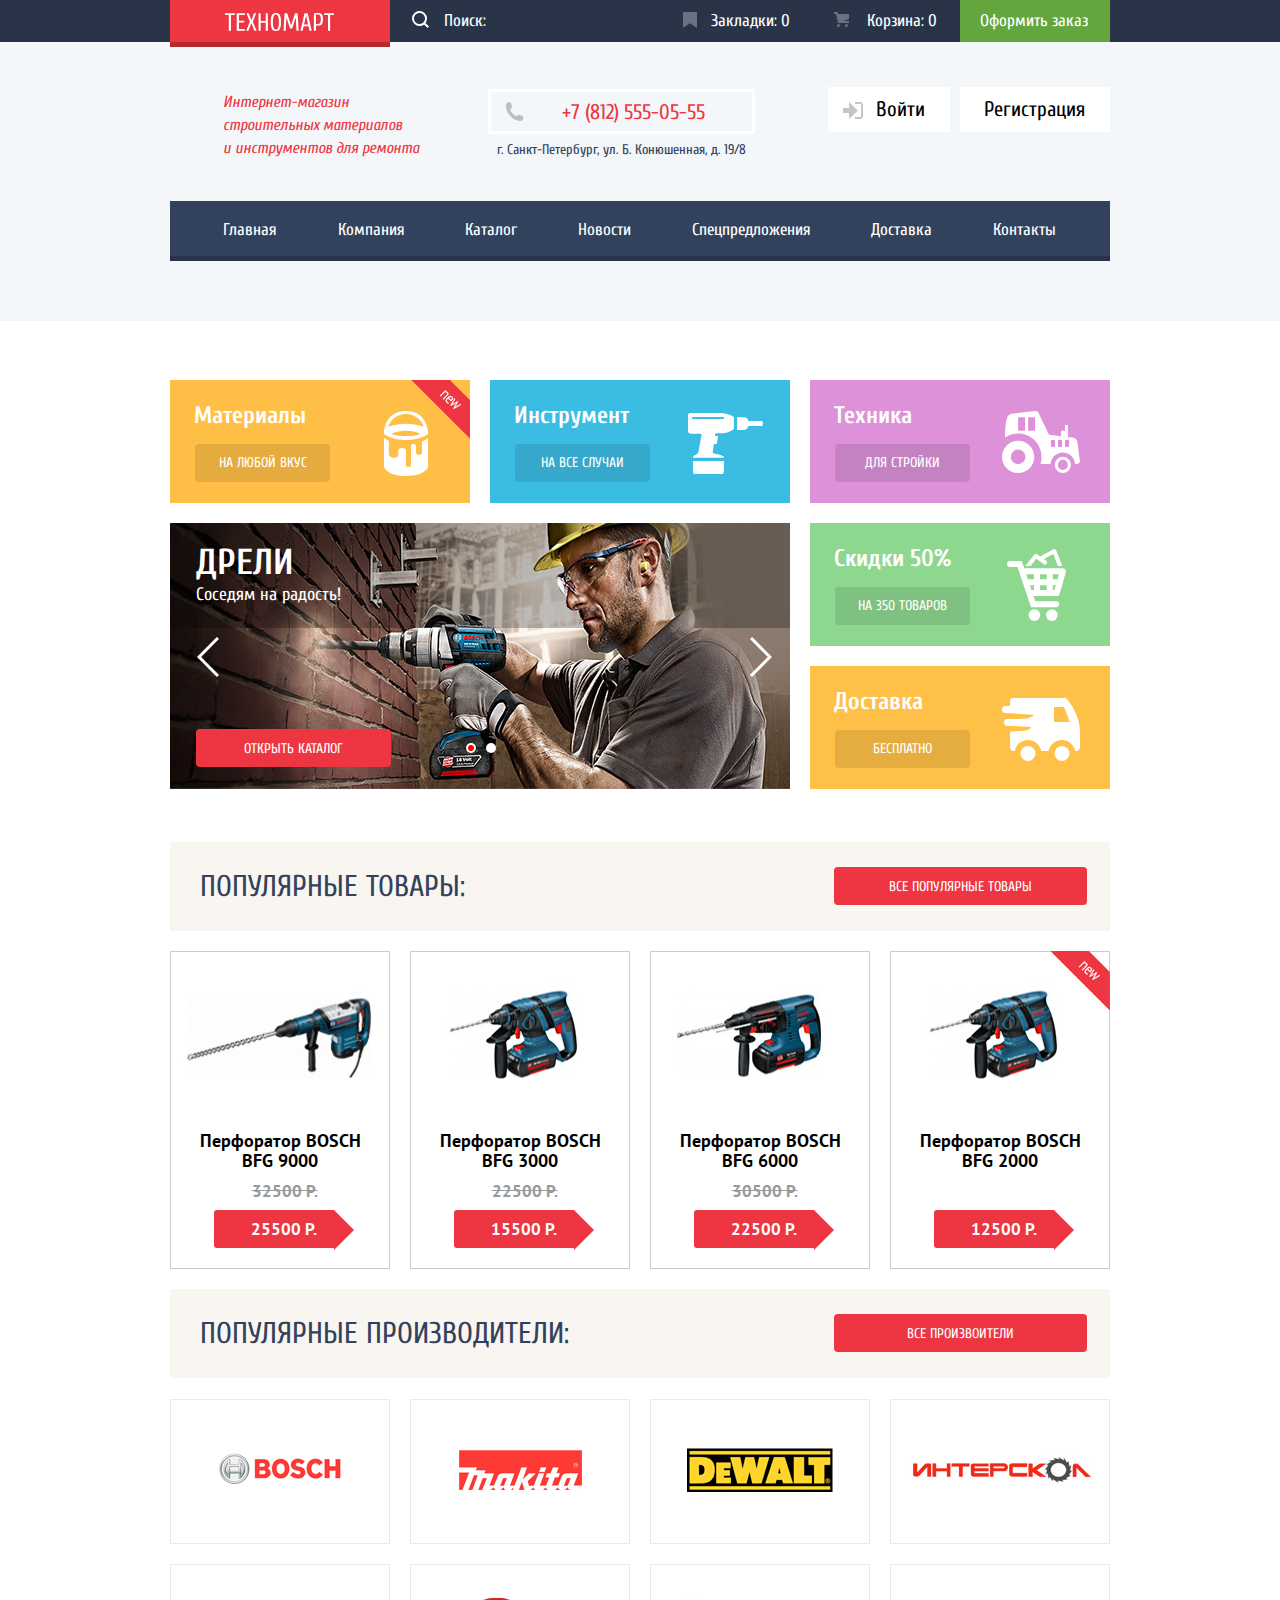
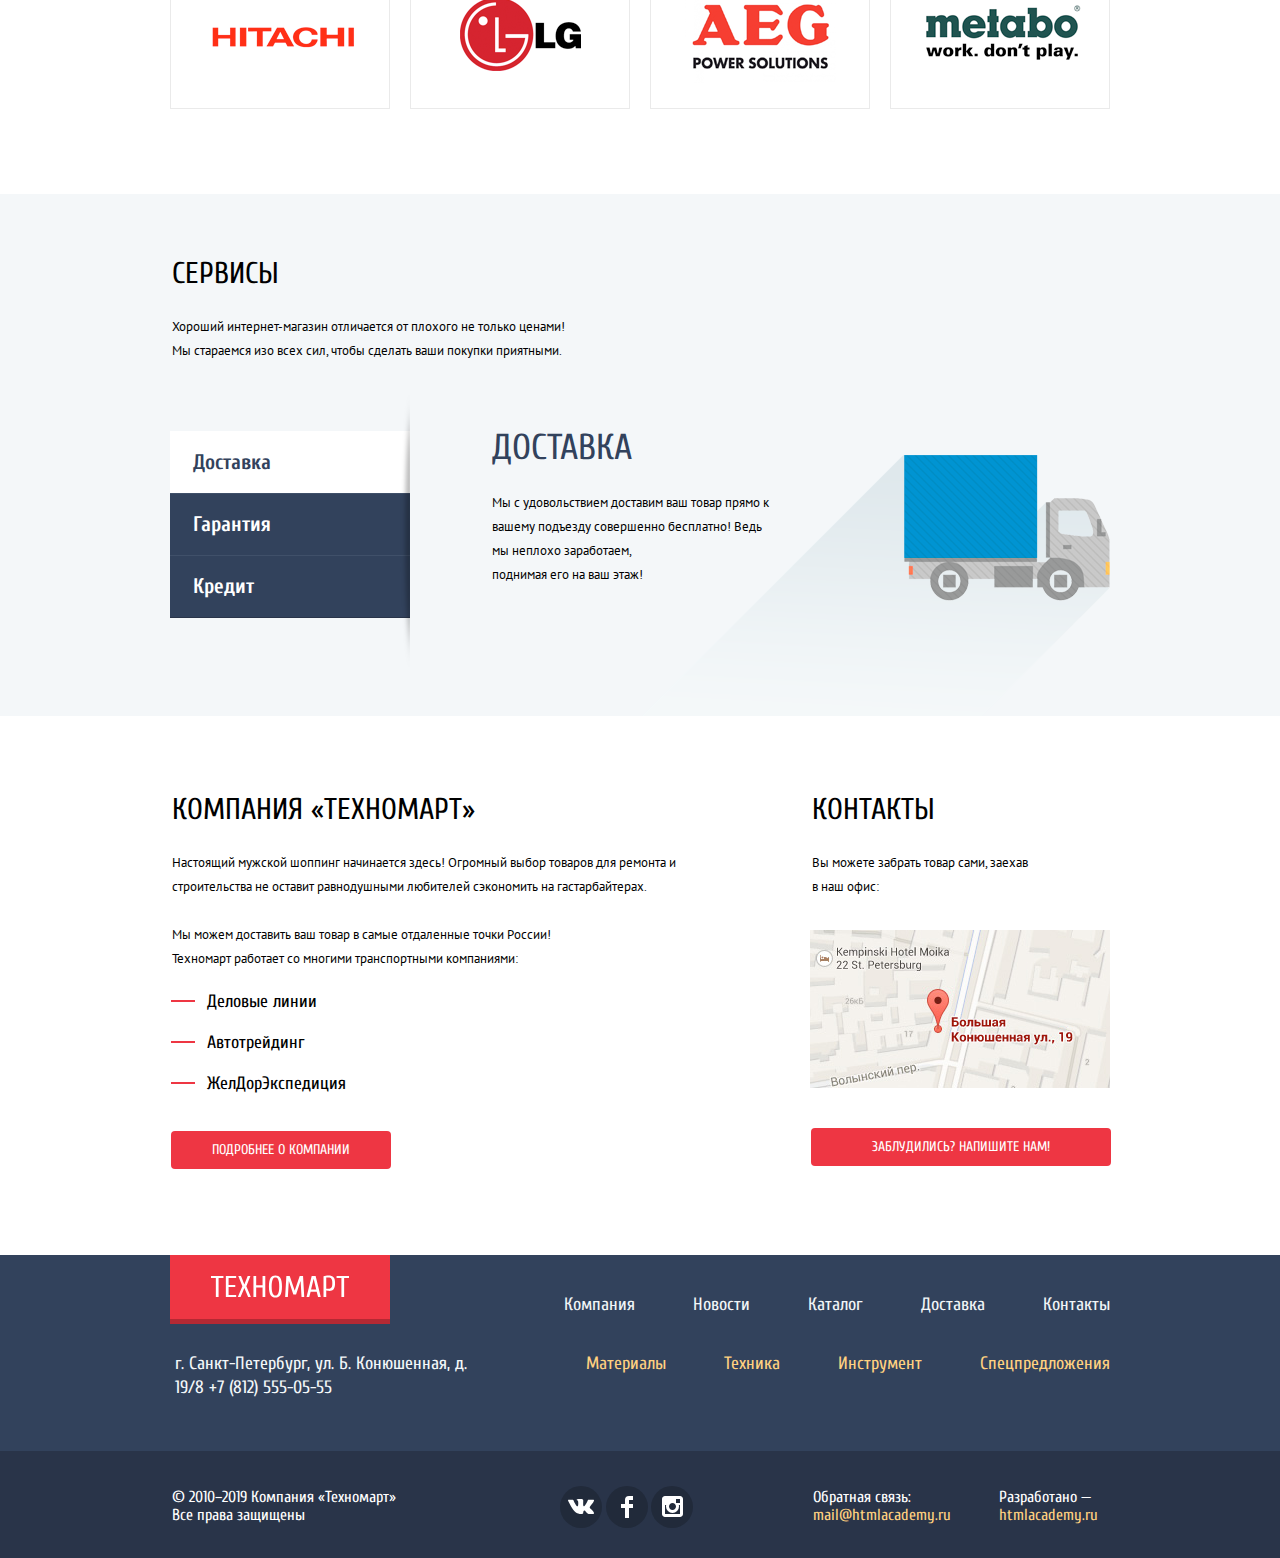
==== index.html @ ccedba50 "оживляет карту и формы" ====
<!DOCTYPE html>
<html lang="ru">
  <head>
    <meta charset="utf-8">
    <title>HTML Academy: Техномарт</title>
    <link href="https://fonts.googleapis.com/css?family=Cuprum:400,400i,700|PT+Sans:400,700&display=swap&subset=cyrillic" rel="stylesheet">
    <link rel="stylesheet" href="css/normalize.css">
    <link rel="stylesheet" href="css/style.css">
  </head>
  <body>
    <header class="main-header">

      <div class="navigation">
        <div class="main-with-logo">
          <div class="container">
            <a class="main-header-logo">
              <img src="img/logo-technomart.svg"
              class="logo" width="109" height="18" alt="Логотип Интернет-магазина «Техномарт»">
            </a>

          <div class="main-user">
            <input class="main-search" type="text" name="search" placeholder="Поиск:">
            <a class="bookmarks" href="#">Закладки: <span>0</span></a>
            <a class="cart" href="#">Корзина: <span>0</span></a>
            <a class="order" href="#">Оформить заказ</a>
          </div>
        </div>
      </div>

      <div class="container">
        <div class="user-navigation">
          <h1 class="info">Интернет-магазин строительных материалов<br> и инструментов для ремонта</h1>
          <div class="contact-wapper">
            <p class="tel">+7 (812) 555-05-55</p>
            <p class="our-address">г. Санкт-Петербург, ул. Б. Конюшенная, д. 19/8</p>
          </div>
          <ul class="user">
            <li>
              <a class="login-link" href="#">
                <svg xmlns="http://www.w3.org/2000/svg" width="20" height="17" viewBox="0 0 20 17"><path fill="#c5c5c5" d="M14.875 8.5L6 0v6H0v5h6v6z"/><path fill="#c5c5c5" d="M16.986 15.01h-5.027V17h5.027c2.178 0 3.004-1.81 3.029-3.026V3.028C19.99 1.811 19.164 0 16.986 0h-5.027v1.99h5.027c.839 0 .992.681 1.01 1.057v10.904c-.017.376-.171 1.059-1.01 1.059z"/></svg>
                Войти
              </a>
            </li>
            <li>
              <a class="registration-link" href="#">Регистрация</a>
            </li>
          </ul>
        </div>
      </div>

      <div class="container">
        <nav class="main-navigation">
          <ul class="site-navigation">
            <li><a href="index.html">Главная</a></li>
            <li><a href="#">Компания</a></li>
            <li><a href="catalog.html">Каталог</a></li>
            <li><a href="#">Новости</a></li>
            <li><a href="#">Спецпредложения</a></li>
            <li><a href="#">Доставка</a></li>
            <li><a href="#">Контакты</a></li>
          </ul>
        </nav>
      </div>
    </div>

    </header>

    <main class="main-container">

      <div class="container">
        <ul class="promo__list">
          <li class="promo__item promo__materials tag-new">
            <h3 class="promo__item-title">Материалы</h3>
            <a class="promo__link" href="#">
              <span>на любой вкус</span>
            </a>
          </li>
          <li class="promo__item promo__tools">
            <h3 class="promo__item-title">Инструмент</h3>
            <a class="promo__link" href="#">
              <span>на все случаи</span>
            </a>
          </li>
          <li class="promo__item promo__technics">
            <h3 class="promo__item-title">Техника</h3>
            <a class="promo__link" href="#">
              <span>для стройки</span>
            </a>
          </li>
          <!-- ===== SLIDER ===== -->
          <li class="promo__item slider">
            <h3 class="visually-hidden">Виды товаров (слайдер)</h3>
            <input class="visually-hidden" type="radio" id="product-1" name="toggle" checked>
            <input class="visually-hidden" type="radio" id="product-2" name="toggle">
            <div class="slider-controls">
              <label class="slider-controls-item slider-controls-item--1" for="product-1">Первый</label>
              <label class="slider-controls-item slider-controls-item--2" for="product-2">Второй</label>
            </div>
            <div class="slider-toggle">
              <button class="toggle button-back" type="button">
                <span class="visually-hidden">Назад</span>
              </button>
              <button class="toggle button-next" type="button">
                <span class="visually-hidden">Вперед</span>
              </button>
            </div>
            <ul class="slider-list">
              <li class="slider-item">
                <h3>Дрели</h3>
                <p>Соседям на радость!</p>
                <a class="slider-item-button button" href="catalog.html">Открыть каталог</a>
              </li>
              <li class="slider-item">
                <h3>Перфораторы</h3>
                <p>Настоящие мужские игрушки</p>
                <a class="slider-item-button button" href="catalog.html">Открыть каталог</a>
              </li>
            </ul>
          </li>
          <!-- ===== END SLIDER ===== -->
          <li class="promo__item promo__sale">
            <h3 class="promo__item-title">Скидки 50%</h3>
            <a class="promo__link" href="#">
              <span>на 350 товаров</span>
            </a>
          </li>
          <li class="promo__item promo__shipping">
            <h3 class="promo__item-title">Доставка</h3>
            <a class="promo__link" href="#">
              <span>бесплатно</span>
            </a>
          </li>
        </ul>
      </div>

      <div class="container">
        <section class="popular">
          <div class="popular-wapper">
            <h2 class="popular-title">Популярные товары:</h2>
            <a class="popular-button button" href="#">Все популярные товары</a>
          </div>
            <div class="catalog-items">
              <div class="catalog-item">
                <div class="actions">
                  <a href="#" class="buy">Купить</a>
                  <a href="#" class="bookmark">В закладки</a>
                </div>
                <div class="image">
                  <img width="218" height="168" src="img/drill-1.jpg" alt="Перфоратор Bosch bfg 3000">
                </div>
                <div class="title">Перфоратор BOSCH BFG 9000</div>
                <div class="discount">32500 Р.</div>
                <div class="price">25500 Р.</div>
              </div>

              <div class="catalog-item">
                <div class="actions">
                  <a href="#" class="buy">Купить</a>
                  <a href="#" class="bookmark">В закладки</a>
                </div>
                <div class="image"><img width="218" height="168" src="img/drill-2.jpg" alt="Перфоратор Bosch bfg 6000"></div>
                <div class="title">Перфоратор BOSCH BFG 3000</div>
                <div class="discount">22500 Р.</div>
                <div class="price">15500 Р.</div>
              </div>

              <div class="catalog-item">
                <div class="actions">
                  <a href="#" class="buy">Купить</a>
                  <a href="#" class="bookmark">В закладки</a>
                </div>
                <div class="image"><img width="218" height="168" src="img/drill-4.jpg" alt="Перфоратор Bosch bfg 2000"></div>
                <div class="title">Перфоратор BOSCH BFG 6000</div>
                <div class="discount">30500 Р.</div>
                <div class="price">22500 Р.</div>
              </div>

              <div class="catalog-item">
                <div class="flag flag-new">новинка</div>
                <div class="actions">
                  <a href="#" class="buy">Купить</a>
                  <a href="#" class="bookmark">В закладки</a>
                </div>
                <div class="image">
                  <img width="218" height="168" src="img/drill-2.jpg" alt="Перфоратор Bosch bfg 3000">
                </div>
                <div class="title">Перфоратор BOSCH BFG 2000</div>
                <div class="discount"></div>
                <div class="price">12500 Р.</div>
              </div>
            </div>

        </section>
      </div>

      <div class="container">
        <section class="brands">
          <div class="popular-wapper">
            <h2 class="popular-title">Популярные производители:</h2>
            <a class="popular-button button" href="#">Все произвоители</a>
          </div>
          <ul class="brands-list-items">
            <li class="brands-item">
              <a href="#">
                <img src="img/bosch.png" class="bosch" width="126" height="37" alt="BOSCH">
              </a>
            </li>
            <li class="brands-item">
              <a href="#">
                <img src="img/makita.png" class="Makita" width="123" height="40" alt="makita">
              </a>
            </li>
            <li class="brands-item">
              <a href="#">
                <img src="img/de-walt.png" class="DeWALT" width="146" height="44" alt="dewalt">
              </a>
            </li>
            <li class="brands-item">
              <a href="#">
                <img src="img/interskol.png" class="interskol" width="200" height="88" alt="интерскол">
              </a>
            </li>
            <li class="brands-item">
              <a href="#">
                <img src="img/hitachi.png" class="Hitachi" width="169" height="31" alt="hitachi">
              </a>
            </li>
            <li class="brands-item">
              <a href="#">
                <img src= "img/lg.png" class="LG" width="121" height="73" alt="LG">
              </a>
            </li>
            <li class="brands-item">
              <a href="#">
                <img src="img/aeg.png" class="AEG" width="151" height="96" alt="aeg">
              </a>
            </li>
            <li class="brands-item">
              <a href="#">
                <img src="img/metabo.png" class="Metabo" width="204" height="69" alt="metabo">
              </a>
            </li>
          </ul>
        </section>
      </div>

      <div class="service-wapper">
        <div class="container">
          <section class="service">
            <div class="service-info">
              <h2 class="service-title">Сервисы</h2>
              <p>Хороший интернет-магазин отличается от плохого не только ценами!<br>
                Мы стараемся изо всех сил, чтобы сделать ваши покупки приятными.</p>
            </div>

            <div class="service-slider">
              <ul class="service-list">
                <li class="service-item service-item--active">Доставка</li>
                <li class="service-item">Гарантия</li>
                <li class="service-item">Кредит</li>
              </ul>
              <ul class="service-contents">
                <li class="service-content delivery-content">
                  <h3 class="delivery-title">Доставка</h3>
                  <p class="delivery-info">Мы с удовольствием доставим ваш товар прямо к вашему подъезду совершенно бесплатно!
                    Ведь мы неплохо заработаем,<br> поднимая его на ваш этаж!</p>
                </li>
                <li class="service-content assurance-content">
                  <h3 class="assurance-title">Гарантия</h3>
                  <p class="assurance-info">Если купленный у нас товар поломается или заискрит,<br> а также в случае пожара, спровоцированного его возгаранием, вы всегда можете быть уверены в нашей гарантии. Мы обменяем сгоревший товар на новый.<br>
                    Дом уж восстановите как-нибудь сами.</p>
                </li>
                <li class="service-content credit-content">
                  <h3 class="credit-title">Кредит</h3>
                  <p class="credit-info">Залезть в долговую яму стало проще!<br>
                    Кредитные консультанты придут вам на помощь.</p>
                  <a class="credit-button button" href="#">Отправить заявку</a>
                </li>
              </ul>
            </div>
          </section>
        </div>
      </div>

      <div class="container">
        <div class="index-columns">
          <section class="about-us">
            <h2>Компания «Техномарт»</h2>
              <p>Настоящий мужской шоппинг начинается здесь! Огромный выбор товаров для ремонта и строительства не оставит равнодушными любителей сэкономить на гастарбайтерах.</p>
              <p>Мы можем доставить ваш товар в самые отдаленные точки России!<br>
                 Техномарт работает со многими транспортными компаниями:
              </p>
            <ul class="transport-companies-list">
              <li>Деловые линии</li>
              <li>Автотрейдинг</li>
              <li>ЖелДорЭкспедиция</li>
            </ul>
            <a class="aboutus-button button" href="#">Подробнее о компании</a>
          </section>

          <section class="contacts">
            <h2>Контакты</h2>
              <p>Вы можете забрать товар сами, заехав в наш офис:</p>
               <a class="map-button" href="#">
               <img src="img/5.jpg" class="-\35 " alt="Офис компании по адресу
                ул.Большая Конюшенная 19/8, Санкт-Петербург">
              </a>

            <button type="submit" class="contacts-button button" onclick="feedback"><span>Заблудились? Напишите нам!</span></button>
          </section>
        </div>
      </div>

    </main>

    <footer class="main-footer">

      <div class="footer-container">
        <div class="container">
          <div class="footer-items">
            <div class="footer-main-with-logo">
              <a class="main-footer-logo" href="#">
                <img src="img/logo-technomart.svg" width="138" height="23" alt="Логотип Интернет-магазина «Техномарт»">
              </a>

              <ul class="footer-navigation">
                <li><a href="#">Компания</a></li>
                <li><a href="#">Новости</a></li>
                <li><a href="catalog.html">Каталог</a></li>
                <li><a href="#">Доставка</a></li>
                <li><a href="#">Контакты</a></li>
              </ul>
            </div>
            <div class="footer-item-container">
              <p class="footer-contacts">г. Санкт-Петербург, ул. Б. Конюшенная, д. 19/8 +7 (812) 555-05-55</p>

              <ul class="footer-navigation-addition">
                <li><a href="#">Материалы</a></li>
                <li><a href="#">Техника</a></li>
                <li><a href="#">Инструмент</a></li>
                <li><a href="#">Спецпредложения</a></li>
              </ul>
            </div>
          </div>
        </div>
      </div>


      <div class="main-social">
        <div class="container">
          <div class="footer-social">
            <p class="footer-social-info">© 2010–2019 Компания «Техномарт»
                Все права защищены</p>
            <ul class="footer-social-items">
              <li>
                <a class="social-btn" href="https://vk.com/htmlacademy">
                  <span class="visually-hidden">Вконтакте</span>
                  <svg xmlns="http://www.w3.org/2000/svg" width="26" height="15" viewBox="0 0 26 15"><path fill="#FFF" d="M16.138 11.51c.956-.309 2.18 2.04 3.483 2.939.978.681 1.727.534 1.727.534l3.473-.05s1.815-.112.957-1.554c-.071-.12-.503-1.069-2.585-3.022-2.177-2.043-1.882-1.712.739-5.244 1.597-2.153 2.236-3.468 2.036-4.028-.192-.539-1.365-.399-1.365-.399L20.69.713c-.381.001-.704.119-.851.515-.003.004-.621 1.666-1.445 3.079-1.741 2.989-2.436 3.148-2.724 2.961-.661-.433-.494-1.737-.494-2.664 0-2.897.432-4.105-.846-4.417-.427-.104-.739-.172-1.828-.182-1.392-.021-2.574 0-3.244.329-.445.223-.786.712-.579.74.26.035.843.16 1.155.586.401.552.389 1.789.389 1.789s.229 3.411-.54 3.834c-.528.29-1.25-.302-2.803-3.016-.793-1.388-1.392-2.922-1.392-2.922s-.116-.285-.326-.441c-.25-.185-.6-.244-.6-.244L.848.684S.29.7.085.946c-.182.218-.015.668-.015.668s2.909 6.881 6.203 10.347c3.02 3.182 6.452 2.971 6.452 2.971h1.555s.469-.054.709-.312c.224-.24.214-.691.214-.691s-.031-2.109.935-2.419z"/></svg>
                </a>
              </li>
              <li>
                <a class="social-btn" href="https://facebook.com/htmlacademy">
                  <span class="visually-hidden">Фейсбук</span>
                  <svg xmlns="http://www.w3.org/2000/svg" width="12" height="22" viewBox="0 0 12 22"><path fill="#FFF" d="M12 4V0H8a4 4 0 0 0-4 4v4H0v4h4v10h4V12h4V8H8V4h4z"/></svg>
                </a>
              </li>
              <li>
                <a  class="social-btn" href="https://instagram.com/htmlacademy">
                  <span class="visually-hidden">Инстаграм</span>
                  <svg xmlns="http://www.w3.org/2000/svg" width="21" height="21" viewBox="0 0 21 21"><path fill="#FFF" d="M18 0H3C1.35 0 0 1.35 0 3v15c0 1.65 1.35 3 3 3h15c1.65 0 3-1.35 3-3V3c0-1.65-1.35-3-3-3zm-7.5 7c1.93 0 3.5 1.57 3.5 3.5S12.43 14 10.5 14 7 12.43 7 10.5 8.57 7 10.5 7zM18 18H3V9h1.181A6.504 6.504 0 0 0 4 10.5a6.5 6.5 0 1 0 13 0 6.45 6.45 0 0 0-.181-1.5H18v9zm0-11h-4V3h4v4z"/></svg>
                </a>
              </li>
            </ul>

            <div class="footer-copyright">
              <div class="copyright-colums">
                <p>Обратная связь:</p>
                <a class="button-social" href="mail@htmlacademy.ru">mail@htmlacademy.ru</a>
              </div>
              <div class="copyright-colums">
                <p>Разработано —</p>
                <a class="button-social" href="https://htmlacademy.ru">htmlacademy.ru</a>
              </div>
            </div>
          </div>
        </div>
      </div>

    </footer>

    <!--Модальное окно карты-->
    <section class="modal modal-map">
      <h2 class="visually-hidden">Как до нас добраться</h2>
      <iframe src="https://www.google.com/maps/embed?pb=!1m18!1m12!1m3!1d1998.6037999040354!2d30.322010416394033!3d59.938716271971415!2m3!1f0!2f0!3f0!3m2!1i1024!2i768!4f13.1!3m3!1m2!1s0x4696310fca5ba729%3A0xea9c53d4493c879f!2sBolshaya+Konyushennaya+ul.%2C+19%2C+Sankt-Peterburg%2C+Russia%2C+191186!5e0!3m2!1sen!2s!4v1441888483426" width="940" height="447" allowfullscreen></iframe>
      <p>
        <img src="img/map.jpg" width="940" height="446" alt="Офис компании по адресу
          ул.Большая Конюшенная 19/8, Санкт-Петербург">
      </p>
      <button class="modal-close" type="button">Закрыть</button>
    </section>
        <!---X--->

          <!--Модальное окно обратной связи-->
    <section class="modal modal-contacts">
      <form class="contacts-form" action="http://echo.htmlacademy.ru" method="post">
        <div class="contacts-form-wapper">
          <p class="contacts-item">
            <label for="contacts-name">Ваше имя:</label>
            <input id="contacts-name" type="text" name="name" value="" placeholder="Имя Фамилия">
          </p>
          <p class="contacts-item">
            <label for="contacts-email">Ваш e-mail:</label>
            <input id="contacts-email" type="text" name="email" value="" placeholder="email@example.com">
          </p>
        </div>
        <p class="contacts-item">
          <label for="contacts-text">Текст письма:</label>
          <textarea id="contacts-text" placeholder="В свободной форме"></textarea>
        </p>
        <div class="button-wapper">
          <button class="button button-contacts" type="submit">Отправить</button>
        </div>
        <button class="modal-close" type="button">Закрыть</button>
      </form>
    </section>
        <!--X--------------->

    <script>
      var link = document.querySelector(".contacts-button");

      var popup = document.querySelector(".modal-contacts");
      var close = popup.querySelector(".modal-close");

      var form = popup.querySelector("form");
      var login = popup.querySelector("[name=name]");
      var email = popup.querySelector("[name=email]");

      var isStorageSupport = true;
      var storage = "";

      try {
        storage = localStorage.getItem("login");
      } catch (err) {
        isStorageSupport = false;
      }

      link.addEventListener("click", function (evt) {
        evt.preventDefault();
        popup.classList.add("modal-show");

        if (storage) {
          login.value = storage;
          email.focus();
        } else {
          login.focus();
        }
      });

      close.addEventListener("click", function (evt) {
        evt.preventDefault();
        popup.classList.remove("modal-show");
        popup.classList.add("modal-error");
      });

      form.addEventListener("submit", function (evt) {
        if (!login.value || !password.value) {
      evt.preventDefault();
      popup.classList.remove("modal-error");
      popup.offsetWidth = popup.offsetWidth;
      popup.classList.add("modal-error");
        } else {
          if (isStorageSupport) {
          localStorage.setItem("login", login.value);
          }
        }
      });

      window.addEventListener("keydown", function (evt) {
        if (evt.keyCode === 27) {
          evt.preventDefault();
          if (popup.classList.contains("modal-show")) {
            popup.classList.remove("modal-show");
            popup.classList.add("modal-error");
          }
        }
      });

      var mapLink = document.querySelector(".map-button");

      var mapPopup = document.querySelector(".modal-map");
      var mapClose = mapPopup.querySelector(".modal-close");

      mapLink.addEventListener("click", function (evt) {
    evt.preventDefault();
    mapPopup.classList.add("modal-show");
  });

  mapClose.addEventListener("click", function (evt) {
    evt.preventDefault();
    mapPopup.classList.remove("modal-show");
  });

  window.addEventListener("keydown", function (evt) {
    evt.preventDefault();
    if (evt.keyCode === 27) {
      if (mapPopup.classList.contains("modal-show")) {
        mapPopup.classList.remove("modal-show");
      }
    }
  });
    </script>

  </body>
</html>
---- css/style.css ----
body {
    margin: 0;
    padding: 0;

    font-family: "PT Sans", Arial, sans-serif;
    font-size: 13px;
    line-height: 24px;

    color: #000000;
  }

a {
    text-decoration: none;
  }

.visually-hidden {
  position: absolute;
  width: 1px;
  height: 1px;
  clip: rect(0, 0, 0, 0);
}

.main-header-logo {
  width: 220px;
  position: absolute;
  background-color: #ee3643;
  box-shadow: inset 0px -5px 0 0 rgba(0, 0, 0, 0.24);
}

.logo {
  object-fit: contain;
  padding-top: 13px;
  padding-bottom: 12px;
  padding-left: 55px;
  padding-right: 56px;

}

.main-header-logo:hover,
.main-header-logo:focus {
    background-color: #ca2c37;
}

.main-header-logo:active {
    background-color: #ba2732;

}


.button {
  display: block;
    font-size: 14px;
    font-weight: normal;
    line-height: 1.29;
    font-family: 'Cuprum';

    text-align: center;
    color: #ffffff;
    text-transform: uppercase;
    text-decoration: none;

    background-color: #ee3643;
    border-radius: 4px;
    border: none;
  }

.button:hover,
.button:focus {
    background-color: #ca2c37;
  }

.button:active {
  background-color: #ba2732;
  }

.main-header {
    background-color: #f4f7f9;
}

.main-navigation {

    font-size: 17px;
    line-height: 17px;
    color: #ffffff;


  }

.main-user {
  position: relative;
  font-family: "Cuprum";
  font-size: 17px;
  line-height: 1.06;
  color: #ffffff;
  display: flex;
  margin-right: 0;
  margin-left: auto;


}

.site-navigation,
.user {
    list-style: none;
  }

.main-search {
    width: 270px;
    border: none;
    background-color: transparent;
    font-size: 17px;
    line-height: 1.06;
    padding: 0;
    background-image: url(../img/icon-search.svg);
    background-repeat: no-repeat;
    background-position: 16px 11px;
}

.main-search:hover,
.main-search:focus {
    background-color: #212a3a;
    background-image: url(../img/icon-search-hover.svg);
}

.main-search:active {
    background-color: #ffffff;
    background-image: url(../img/icon-search-active.svg);
}

.main-search::placeholder {
  padding: 11px 40px;
  padding-left: 48px;
  line-height: 1.06;
  color: #ffffff;
}

.main-search:active::placeholder {
  color: #000000;
}

.site-navigation a
 {
    font-family: "Cuprum";
    font-size: 17px;
    font-weight: normal;
    color: #ffffff;
    padding: 20px 30px;


  }

.main-user a {

    padding-top: 12px;
    padding-bottom: 12px;
    font-family: "Cuprum";
    font-size: 17px;
    font-weight: normal;
    line-height: 1.06;
    color: #ffffff;

}



.user a {
    color: #000000;
}

.site-navigation a:hover,
.site-navigation a:focus {

  background-color: #1d2739;
}

.user a:hover,
.user a:focus {
    color: #ee3643;

}

.user a:hover path,
.user a:focus path{
  fill: #32425C;
}

.user a:active {
    opacity: 0.3;
    color: #000000;
}

.user a:active path {
  fill: #000000;
}

.main-user a:hover,
.main-user a:focus {
   background-color: #212a3a;
   border: none;


}
.main-user a:active {
    background-color: #161d29;
    color: rgba(255, 255, 255, 0.6);
}

.site-navigation a:active,
.main-user a:active {
    color: rgba(255, 255, 255, 0.5);
    background-color: #1d2739;


}

.bookmarks {
  position: relative;
  padding-left: 45px;
  padding-right: 24px;
}

.bookmarks::before {
  content: url("../img/icon-bookmark.svg");
  position: absolute;
  opacity: 0.3;
  left: 17px;
}

.bookmarks:hover::before {
  opacity: 1;
}

.bookmarks:active::before {
  opacity: 0.6;
}


.cart {
    position: relative;
    padding-left: 53px;
    padding-right: 23px;
    padding-top: 10px;
    padding-bottom: 12px;
}

.cart::before {
  content: url("../img/cart-icon.svg");
  position: absolute;
  opacity: 0.3;
  left: 20px;
}

.cart:hover::before {
  opacity: 1;
}

.cart:active::before {
  opacity: 0.6;
}

.order {
    padding-left: 20px;
    padding-right: 22px;
    background-color: #63a63e;
    padding-top: 10px;
    padding-bottom: 12px;

}

a.order:hover,
a.order:focus {
    background-color: #5fbb2d;
}

a.order:active {
    background-color: #518534;
    opacity: 0.5;
}

.tel {
  position: relative;
  font-size: 21px;
  font-weight: normal;
  font-style: normal;
  font-stretch: normal;
  line-height: 1;
  letter-spacing: normal;

  color: #ee3643;
  border: solid 3px #ffffff;
  margin-top: 7px;
  margin-bottom: 0;

  padding: 10px 15px 8px 38px;

}

.tel::before {
  content: url("../img/icon-phone.svg");
  position: absolute;
  left: 14px;
}

.our-address {
  color: #32425c;
  margin-top: 4px;
  margin-bottom: 13px;
  font-size: 14px;
  font-weight: normal;
  font-style: normal;
  font-stretch: normal;
  line-height: 1.71;
  letter-spacing: normal;
  text-align: center;

}

.info {
    width: 200px;
    font-size: 16px;
    line-height: 1.44;
    font-family: Cuprum;
    font-weight: normal;
    font-style: italic;
    margin-top: 9px;
    margin-left: 53px;

    color: #ee3643;
}

.transport-companies-list {
    list-style: none;
    font-size: 18px;
    font-weight: normal;
    line-height: 1.11;
    padding-left: 37px;
    margin-top: 0;
}

.transport-companies-list li {
  padding-top: 21px;
  position: relative;
}

.transport-companies-list li::before {
  content: "";
  position: absolute;
  width: 22px;
  left: -36px;
  top: 29px;
  border: 1px solid #ee3643;
}

.index-columns h2 {
    font-size: 30px;
    line-height: 1;
    font-family: Cuprum;
    font-weight: normal;
    text-transform: uppercase;
    padding-left: 2px;
    margin-bottom: 15px;
}

.index-columns p {
  font-family: PT Sans, sans-serif;
  font-size: 13px;
  font-weight: normal;
  line-height: 1.85;
  font-style: normal;
  font-stretch: normal;
  letter-spacing: normal;
  padding-top: 11px;
  padding-left: 2px;
  margin-bottom: 0;
}

.contacts p {
  padding-right: 80px;
  margin-bottom: 31px;
}

.contacts-button {
  width: 300px;
  margin-top: 36px;
  margin-left: 1px;
  padding-top: 10px;
  padding-bottom: 10px;
}

.contacts-item input {
    font: inherit;

    background-color: transparent;
    border: 2px solid #dee3e4;
  }

.contacts-item input:focus {
    border-color: #ee3643;
  }

.page-title {
    font-family: Cuprum;
    font-size: 30px;
    line-height: 30px;
    color: #32425c;
    padding-left: 30px;
    padding-top: 32px;
    padding-bottom: 34px;
  }

.main-social {
    width: 100%;

    color: #ffffff;

    background-color: #293449;
}

.footer-navigation a {
    color: #f1f5f7;
    text-decoration: none;
  }

.footer-navigation a:hover,
.footer-navigation a:focus {
    text-decoration: underline;
  }

.footer-navigation a:active {
  color: rgba(241, 245, 247, 0.5);

}

.footer-navigation-addition a,
.button-social {
    color: #ffd180;
    text-decoration: none;
}


.footer-navigation-addition a:hover,
.footer-navigation-addition a:focus,
.button-social:hover,
.button-social:focus {
    text-decoration: underline;
}

.footer-navigation-addition a:active {
    color: rgba(255, 209, 128, 0.5);
}

.button-social:active {
    color: #ee3643;
    text-decoration: none;
}

.footer-social {
    text-align: center;

  }

.footer-social ul {
    list-style: none;
  }

.social-btn {
    color: #ffffff;
  }

.navigation {
    display: flex;
    flex-direction: column;
    align-items: center;

    /* Временно для сетки */
    min-height: 285px;
    background-color: transparent;
  }


.main-navigation {
    width: 100%;
    list-style: none;
    margin-bottom: 60px;

  }

.user-navigation {
    width: 100%;
    display: flex;
    justify-content:flex-start;
    flex-grow: 0;
    margin: 0;
    padding: 0;
    margin-bottom: 26px;

    list-style: none;
  }

.contact-wapper {
  width: 270px;
  display: flex;
  flex-direction: column;
  justify-content: center;
  text-align: center;
  margin-left: 68px;
}

.user {
  width: 281px;
  display: flex;
  flex-direction: row;
  padding: 0;
  justify-content: flex-end;
  margin-left: 74px;
  margin-right: 0;
}

.user li {
  font-size: 21px;
  font-weight: normal;
  font-style: normal;
  font-stretch: normal;
  line-height: 1;
  letter-spacing: normal;
  margin-right: 0;
}

.user a {
  padding: 10px 25px 11px 24px;
  background-color: #ffffff;
}

.user .login-link {
  position: relative;
  padding-left: 48px;
  margin-right: 10px;
}

.user svg {
  position: absolute;
  top: 15px;
  left: 15px;
}

.main-with-logo {
    width: 100%;
    display: flex;
    margin-bottom: 40px;
    background-color: #293449;
}

.navigation-contaner {
  margin-left: 52px;
  margin-top: 18px;
}

.name-user {
  width: 299px;
  position: relative;
  margin-top: 20px;
  padding: 10px 66px 11px 47px;
  background-color: #ffffff;

  font-family: 'Cuprum';
  font-size: 21px;
  font-weight: normal;
  line-height: 1;
  color: #000000;
}

.name-user::before {
  content: url(../img/icon-user.svg);
  position: absolute;
  top: 13px;
  left: 14px;
}

.login-out {
  position: relative;
}

.login-out::before {
  content: url(../img/icon-logout.svg);
  position: absolute;
  top: 0px;
  right: 9px;
}

.name-user:active {
  opacity: 0.3;
}

.name-user:hover::before,
.name-user:focus::before {
  content: url(../img/icon-user-hover.svg);
}

.login-out:hover::before,
.login-out:hover::before  {
  content: url(../img/icon-logout-hover.svg);
}

.name-user:active::before,
.login-out:active::before {
  opacity: 0.2;
}


.inner-user-navigation {
  display: flex;
  flex-direction: row;
  padding: 0;
  padding-left: 18px;
  margin-top: 19px;
  margin-bottom: 5px;

  list-style-type: none;
}

.inner-user-navigation li {
  position: relative;
  margin-right: 31px;
  height: 16px;
  border-bottom: 1px solid #32425c;
}

.inner-user-navigation li:hover,
.inner-user-navigation li:focus {
  border-color: #ee3643;
}

.inner-user-navigation li:active,
.inner-user-navigation a:active {
  border-color:rgba(50, 66, 92, 0.3);
  opacity: 0.3;
}

.inner-user-navigation a:hover,
.inner-user-navigation a:focus {
  color: #ee3643;
}

.inner-user-navigation li:first-child::after {
  content: "";
  position: absolute;
  width: 5px;
  height: 4px;
  top: 8px;
  right: -19px;
  border-radius: 50%;
  background-color: #32425C;
}

.inner-user-navigation a {
  font-family: 'Cuprum';

  font-size: 16px;
  font-weight: normal;
  line-height: 1.13;
  text-align: left;
  color: #32425c;

}

.site-navigation {
    display: flex;
    justify-content: space-between;
    margin: 0px;
    padding: 0px;
    min-height: 60px;
    background-color: #32425c;
    padding-left: 23px;
    padding-right: 24px;
    box-shadow: inset 0px -5px 0 0 #293449;

}

.site-navigation li {
    display: flex;
}

.index-columns {
    width: 100%;
    display: flex;
    justify-content: space-between;
    margin-top: 54px;
    margin-bottom: 86px;
}

.about-us {
    width: 521px;
    font-family: "Cuprum", sans-serif;
}

.aboutus-button {
  width: 220px;
  padding-top: 10px;
  padding-bottom: 10px;
  margin-top: 37px;
  margin-left: 1px;
  margin-right: 40px;
}

.contacts {
    width: 300px;
    font-family: "Cuprum", sans-serif;
}

.main-container {
  margin-top: 59px;
}

.main-footer {
    display:flex;
    flex-direction: column;
}


.footer-container {
    width: 100%;
    background-color: #32425c;
 }

 .footer-items {
   width: 100%;
   font-family: "Cuprum", sans-serif;
   font-size: 18px;
   line-height: 1.33;
   margin-bottom: 33px;
 }

.main-footer-logo {
  width: 220px;
  text-align: center;
  padding-bottom: 19px;
  padding-top: 20px;

  box-shadow: inset 0px -5px 0 0 rgba(0, 0, 0, 0.24);
  background-color: #ee3643;

 }

 .footer-navigation, .footer-navigation-addition {
    display: flex;
    flex-direction: row;
    justify-content: space-between;
    padding-left: 0;
    margin: 0;

    list-style: none;
}

.footer-navigation {
  width: 546px;
  padding-top: 38px;
}

.footer-navigation-addition {
  width: 524px;
  padding-top: 28px;
}

 .footer-main-with-logo {
   display: flex;
   justify-content: space-between;
 }

 .footer-item-container {
    display: flex;
    justify-content: space-between;
 }

 .footer-contacts {
   width: 325px;
   padding-left: 5px;
   padding-top: 10px;
   color: #f3f7f9;
 }

.footer-social {
    width: 100%;
    display: flex;
    justify-content: flex-start;

    font-size: 16px;
    font-weight: normal;
    line-height: 1.13;
    text-align: left;

    margin-top: 21px;
    margin-bottom: 18px;
 }

 .footer-social-info {
   width: 230px;
   margin-left: 2px;
 }

.footer-social-items {
  width: 133px;

  display: flex;
  flex-wrap: wrap;
  justify-content: space-between;
  margin: 0 auto;
  margin-top: 14px;
  margin-right: 120px;
  margin-left: 158px;
  padding: 0;

  list-style: none;
}

.social-btn {
  display: flex;
  align-items: center;
  justify-content: center;
  width: 42px;
  height: 42px;
  border-radius: 50%;
  background-color: #212a3a;
}

.social-btn:hover,
.social-btn:focus,
.social-btn:active {
  background-color: #ee3643;
}


.footer-copyright {
    width: 285px;
    display: flex;
    justify-content: space-between;
}

.footer-copyright p {
  margin-bottom: 0;
}

.container {
  width: 940px;
  margin: 0 auto;
  padding: 0;
  font-family: "Cuprum";
  font-size: 17px;
  line-height: 1.06;

    display: flex;
  }

.page-title {
    margin-bottom: 20px;
  }

  .breadcrumbs {
    display: flex;
    justify-content: flex-start;
    flex-wrap: wrap;
    padding: 0;
    margin: 0;
    margin-top: 23px;
    margin-bottom: 19px;

    list-style-type: none;
  }

  .breadcrumbs li {
    position: relative;

    font-family: 'PT Sans', sans-serif;
    font-size: 13px;
    font-weight: normal;
    line-height: 1.38;
    text-transform: uppercase;

    margin-right: 41px;
    color: #000000;
  }

  .breadcrumbs li:last-child {
    margin-right: 0;
  }

  .breadcrumbs li::after {
    content: url(../img/icon-right-small.svg);

    position: absolute;
    top: 1px;
    right: -23px;

    width: 8px;
    height: 8px;
  }

  .breadcrumbs a {
    color: #000000;
  }

  .breadcrumbs li:last-child::after {
    display: none;
  }

  .title-wapper {
    width: 100%;
    background-color: #f2f6f8;
  }

.headline {
  width: 100%;
  display: flex;
  justify-content: space-between;

  font-family: 'PT Sans', sans-serif;
  font-size: 13px;
  font-weight: normal;
  line-height: 1.38;
  text-transform: uppercase;

  margin: 0;
  margin-top: 21px;
  padding: 0;
}

  .headline-filter,
  .headline-sort {
    background-color: #f7f3ec;
  }

  .headline-filter p,
  .headline-sort p,
  .sort-list {
    margin-bottom: 9px;
    margin-top: 12px;
  }

  .headline-filter p,
  .headline-sort p {
    margin-left: 19px;
  }

  .headline-sort p {
    margin-right: 139px;
  }

  .headline-filter {
    width: 220px;
  }

  .headline-sort {
    width: 700;
    display: flex;
    justify-content: flex-start;
  }

  .sort-list {
    display: flex;
    justify-content: flex-start;
    flex-direction: row;

    margin-right: 17px;
    padding: 0;

    list-style-type: none;
  }

  .sort-list li:first-child  a {
    margin-right: 71px;
    color: #ee3643;
  }

  .sort-list li:nth-child(2) a {
    height: 14px;
    margin-right: 65px;
  }

  .sort-list li:nth-child(3) a {
    height: 14px;
    margin-right: 46px;
  }

  .sort-list li:nth-child(4) {
    margin-right: 21px;
  }

  .sort-list--link {
    border-bottom: 1px dotted #ee3643;
    color: rgba(0, 0, 0, 0.3);
  }

  .sort-list--link:hover,
  .sort-list--link:focus {
    color: #000000;
    border-bottom: 1px solid #ee3643;
  }

  .link--active,
  .link--active:hover,
  .link--active:focus,
  .link--active:active {
    color: #ee3643;
    border: none;
  }

  .arrow svg:hover,
  .arrow svg:focus {
    fill: #000000;
  }

  .filters {
    width: 220px;
  }

  .filter {
    margin-top: 12px;
  }

  .filter fieldset {
    padding-left: 0;
    padding-right: 0;
    padding-bottom: 23px;
    border: none;
    border-bottom: 1px solid #f7f3ec;
    margin-right: 0;
  }

  .filter legend {
  font-family: 'PT Sans';
  font-size: 17px;
  font-weight: bold;
  line-height: 1.76;
  text-transform: uppercase;
  }

.filter .filter-brands {
  margin-top: 17px;
  padding-bottom: 0;
}

.filter-brands ul,
.filter-power ul {
  font-family: 'PT Sans', sans-serif;
  font-size: 15px;
  font-weight: normal;
  line-height: 1.33;
  text-transform: uppercase;

  list-style-type: none;
  padding: 0;
  margin: 0;
}

.filter-brands legend,
.filter-power legend {
  margin-bottom: 9px;
}

.filter-option {
  margin-bottom:21px;
  padding-left: 34px;
}

.filter-option label {
  position: relative;

  display: block;

  cursor: pointer;
  user-select: none;
}

.filter-input-checkbox + label::before {
  content: "";
  position: absolute;
  left: -35px;
  top: -3px;

  width: 19px;
  height: 19px;

  border: 2px solid #c5c5c5;
  border-radius: 3px;
}

.filter-input-checkbox:checked + label::after {
  content: "";

  position: absolute;
  top: -6px;
  left: -27px;

  width: 10px;
  height: 16px;

  border-radius: 1px;
  border-left: 4px solid #c5c5c5;
  border-bottom: 4px solid #c5c5c5;
  transform: scale(-1, 1) rotate(-45deg);

}

.filter-input:hover + label,
.filter-input:focus + label {
  color:#b5b5b5;
}

.filter-input:hover + label::before,
.filter-input:focus + label::before,
.filter-input:hover + label::after,
.filter-input:focus + label::after {
  border-color: #b5b5b5;
}

.filter-input:disabled + label {
  opacity: 0.3;
}

.filter-input:disabled + label::before,
.filter-input:disabled + label::after {
  opacity: 0.3;
}

.filter .filter-power {
  margin-top: 19px;
  border-bottom: none;
}

.filter-input-radio + label::before {
  content: "";

  position: absolute;
  top: -3px;
  left: -36px;

  width: 17px;
  height: 17px;

  border: 4px solid #c5c5c5;
  border-radius: 50%;
}

.filter-input-radio:checked + label::after {
  content: "";

  position: absolute;
  top: 4px;
  left: -29px;

  width: 10px;
  height: 10px;

  background-color: #c5c5c5;
  border-radius: 50%;
}

.filter-button {
  width: 140px;

  padding-top: 12px;
  padding-bottom: 7px;
  margin-top: 34px;
  background-color: #ffffff;
  border: solid 1px #e5e5e5;
  color: #000000;

  font-family: 'PT Sans';
  font-size: 13px;
  font-weight: normal;
  line-height: 1.38;
}

.filter-button:hover,
.filter-button:focus {
  border-color: #bdc6ca;
  background-color: #ffffff;
}

.filter-button:active {
  border-color: #ee3643;
  background-color: #ffffff;
}

  .catalog {
    width: 700px;
  }

  .catalog-columns {
    width: 100%;
    display: flex;
    justify-content: space-between;
  }

  .catalog-items {
    width: 700px;
    margin: 20px auto;
    margin-bottom: 0;
  }

  .catalog-item {
    position: relative;
    display: inline-block;
    width: 218px;
    margin-right: 20px;
    margin-bottom: 20px;

    line-height: 20px;
    font-weight: bold;
    text-align: center;

    border: 1px solid #ccc;
  }

  .catalog-item:nth-child(3n) {
    margin-right: 0;
  }

  .main-container .catalog-item:nth-child(3n) {
    margin-right: 20px;
  }

  .main-container .catalog-item:nth-child(4n) {
    margin-right: 0;
  }

  .catalog-items {
    font-size: 0;
  }

  .main-container .catalog-items {
    width: 100%;
  }

  .catalog-item {
    font-family: 'PT Sans', sans-serif;
    font-size: 18px;
    font-weight: bold;
    line-height: 1.11;
    letter-spacing: normal;
    text-align: center;
    font-style: normal;
    font-stretch: normal;
  }

  .catalog-item .flag {
    position: absolute;
    top: -1px;
    right: -1px;

    width: 60px;
    height: 60px;

    text-indent: -1000px;
    overflow: hidden;
    z-index: 20;
  }

  .catalog-item .flag-new {
    background: url("../img/new-flag.png") no-repeat 0 0;
  }


  .catalog-item .actions {
    position: absolute;
    top: 0;
    left: 0;

    width: 218px;
    height: 88px;
    padding: 40px 0;

    background-color: rgba(255,255,255,0.9);
    z-index: 10;
}

.catalog-item .actions .buy,
.catalog-item .actions .bookmark {
  display: block;
  width: 129px;
  margin: 0 auto;
  margin-bottom: 7px;
  padding: 7px 0;

  background-color: #63a63e;
  border-radius:3px;

  color: white;
  font-size: 14px;
  font-weight: normal;
  font-family: "Cuprum", sans-serif;
  line-height: 18px;
  text-decoration: none;
  text-transform: uppercase;
}

.catalog-item .actions .buy {
  width: 135px;
  box-shadow: inset 0px -3px 0 0 #367315;
  padding: 10px 0;
}

.catalog-item .actions .buy:hover,
.catalog-item .actions .buy:focus {
  background-color: #5fbb2d;
}

.catalog-item .actions .buy:active {
  background-color: #518534;
}

.catalog-item .actions .bookmark {
  color: #32425c;
  background: white;
  border: 3px solid #63a63e;
}

.catalog-item .actions .bookmark:hover,
.catalog-item .actions .bookmark:focus {
  border: solid 3px #32425c;
}

.catalog-item .actions .bookmark:active {
  opacity: 0.3;
}

.catalog-item .actions {
  display: none;
}

.catalog-item:hover,
.catalog-item:focus {
  box-shadow: 0px 10px 25px 0 rgba(41, 52, 73, 0.5);
}

.catalog-item:hover .actions {
  display: block;
}

.catalog-item .image {
  width: 218px;
  height: 168px;
}

.catalog-item .image img {
  max-width: 100%;
}

.catalog-item .title {
  min-height: 40px;
  padding: 0 25px 0 25px;
  margin-top: 11px;
  margin-bottom: 11px;
}

.catalog-item .discount {
  font-size: 17px;
  line-height: 1.06;
  min-height: 20px;
  margin-top: 8px;
  margin-bottom: 5px;
  margin-left: 9px;

  color: #999;
  text-decoration: line-through;
}

.catalog-item .price {
  position: relative;
  font-size: 17px;
  line-height: 1.06;
  width: 80px;
  margin-top: 8px;
  margin-left: 43px;
  margin-bottom: 20px;
  padding: 10px 30px;

  color: white;
  background: #ee3643;
  border-radius: 3px;
}

.catalog-item .price:after {
  content: "";

  position: absolute;
  top: 0;
  right: -20px;

  width: 0;
  height: 0;

  border: 20px solid white;
  border-left-color: #ee3643;
}

  .pagination-list {
    display: flex;
    flex-wrap: wrap;

    padding: 0;
    margin: 0;
    margin-top: 32px;
    margin-bottom: 60px;

    list-style: none;
  }

  .pagination-item {
    width: 39px;
    margin-right: 10px;

  }

  .pagination-item:last-child {
    width: 140px;
    margin-right: 0;
  }

  .pagination-item a {
    display: block;
    padding: 10px 17px;
    font-family: 'PT Sans', sans-serif;
  font-size: 13px;
  font-weight: normal;
  line-height: 1.38;
  text-align: center;
  text-transform: uppercase;

    color: #000000;

    background-color: #ffffff;
    border: 1px solid #e5e5e5;
    border-radius: 3px;
  }

  .pagination-item a:hover,
  .pagination-item a:focus {
    border-color: #bdc6ca;
  }


  .pagination-item a:active {
    border-color: #ee3643;
  }

  .pagination-item-current a {
    color: #ffffff;

    background-color: #ee3643;
  }

  .pagination-item-current a:hover,
  .pagination-item-current a:focus,
  .pagination-item-current a:active {
    color: #ffffff;

    background-color: #ee3643;
  }

.filter-range-wrapper {
  margin-top: 8px;
  margin-bottom: 9px;
  padding: 39px 18px;
  border-radius: 3px;
  background-color: #eeeeee;
}

.filter-range {
  position: relative;
}

.filter-range-scale {
  height: 2px;
  background-color: #d7dcde;
}

.filter-range-bar {
  height: 2px;
  width: 75%;
  background-color: #00ca74;
}

.filter-range-handle {
  position: absolute;
  top: 50%;
  left: 0%;
  transform: translateY(-50%);
  width: 4px;
  height: 4px;
  box-sizing: content-box;
  padding: 0;
  border: 8px solid #ffffff;
  border-radius: 50%;
  background-color: #b7b7b7;
  cursor: pointer;
}

.filter-range-handle.min {
  left: 0;
}

.filter-range-handle.max {
  left: 75%;
}

.filter-interval {
  display: flex;
  flex-wrap: wrap;
  justify-content: space-between;
}

.filter-interval input {
  width: 95px;
  height: 38px;
  border-radius: 2px;
  border: none;
  font: inherit;
  color: inherit;
  text-align: center;
  background-color: #eeeeee;

  font-family: 'PT Sans', sans-serif;
  font-size: 17px;
  font-weight: normal;
  line-height: 1.06;
}

.filter-interval span {
  padding-top:11px;
  color: #444444;
}

.promo__list {
  display: flex;
  -ms-flex-wrap: wrap;
  flex-wrap: wrap;
  -webkit-box-pack: justify;
  -ms-flex-pack: justify;
  justify-content: space-between;
  margin: 0;
  padding: 0;
  list-style: none;
  width: 1100px;
  margin-bottom: 53px;
}

.promo__item {
  width: 256px;
  height: 83px;
  padding: 20px 22px;

}

.promo__item:not(:nth-child(-n+3)) {
  margin-top: 20px;
}

.slider {
  position: relative;
  width: 620px;
  height: 266px;
  padding: 0;
  background-color: #b7babb;
}

.promo__item:not(:nth-child(-n+3)) {
  margin-top: 20px;
}

.promo__item:last-child {
  margin-top: -123px;
  margin-left: auto;
}

.promo__item-title {
  font-size: 24px;
  font-weight: bold;
  line-height: 1.25;
  margin-top: 1px;
  margin-left: 2px;
  margin-bottom: 13px;
  color: #ffffff;
}

.promo__materials {
  background-color: #ffbf47;
  position: relative;
}

.promo__materials::before {
  content: url(../img/icon-pail.svg);
  position: absolute;
  top: 31px;
  right: 42px;
}

.tag-new {
  background-image: url("../img/new-flag.png");
  background-repeat: no-repeat;
  background-position: 241px 0;
}

.promo__tools {
  background-color: #3bbce3;
  position: relative;
}

.promo__tools::before {
  content: url(../img/icon-drill.svg);
  position: absolute;
  top: 33px;
  right: 27px;
}

.promo__technics {
  background-color: #dc91d8;
  position: relative;
}

.promo__technics::before {
  content: url(../img/icon-tractor.svg);
  position: absolute;
  top: 31px;
  right: 30px;
}

.promo__sale {
  background-color: #8ed78f;
  position: relative;
}

.promo__sale::before {
  content: url(../img/icon-basket.svg);
  position: absolute;
  top: 26px;
  right: 44px;
}

.promo__shipping {
  background-color: #ffc047;
  position: relative;
}

.promo__shipping::before {
  content: url(../img/icon-car.svg);
  position: absolute;
  top: 32px;
  right: 30px;
}

.promo__link {
  width: 135px;
  height: 38px;
  display: flex;
  justify-content: center;
  align-items: center;
  background-color: rgba(0, 0, 0, 0.1);
  margin-left: 3px;
  border-radius: 4px;

}

.promo__link:hover,
.promo__link:focus {
  background-color: rgba(0, 0, 0, 0.2);
}

.promo__link:active {
  background-color: rgba(0, 0, 0, 0.3);
}

.promo__link span {
  font-size: 14px;
  font-weight: normal;
  line-height: 1.29;
  text-transform: uppercase;
  color: #ffffff;
}

.slider {
  position: relative;
}

.slider-controls {
  position: absolute;
  left: 308px;
  bottom: 44px;
  z-index: 100;

  width: 140px;
  height: 10px;

  text-align: center;
  font-size: 0;
  transform: translateX(-50%);
}

.slider-controls label {
  position: relative;

  display: inline-block;
  width: 10px;
  height: 10px;
  padding: 5px;

  border-radius: 50%;
  cursor: pointer;
}

.slider-controls label::after {
  content: "";

  position: absolute;
  top: 8px;
  left: 8px;
  z-index: 1;

  width: 10px;
  height: 10px;

  background: #ffffff;

  border-radius: 50%;
}

.slider-list {
  margin: 0;
  padding: 0;

  list-style: none;
}

.slider-item {
  display: none;
  padding: 22px 0 23px 0;
}

.slider-item:nth-child(1) {
  background-image: url(../img/slide-tools-1.png);
  background-repeat: no-repeat;
  background-position: 100% 0;
}

.slider-item:nth-child(2) {
  background-image: url(../img/slide-tools-2.png);
  background-repeat: no-repeat;
  background-position: 100% 0;
}

#product-1:checked ~ .slider-list .slider-item:nth-child(1) {
  display: block;
}

#product-2:checked ~ .slider-list .slider-item:nth-child(2) {
  display: block;
}

#product-1:checked ~ .slider-controls .slider-controls-item--1::before,
#product-2:checked ~ .slider-controls .slider-controls-item--2::before {
  content: "";

  position: absolute;
  left: 50%;
  top: 50%;
  z-index: 2;

  width: 6px;
  height: 6px;
  margin: 0;

  background-color: red;
  border-radius: 50%;
}

.slider-item h3 {
  margin: 0;
  margin-left: 26px;
  margin-bottom: 2px;
  font-size: 36px;
  line-height: 1;
  font-weight: bold;
  text-transform: uppercase;
  color: #ffffff;
}

.slider-item p {
  font-size: 18px;
  font-weight: normal;
  line-height: 1.33;
  margin: 0;
  margin-left: 26px;
  margin-bottom: 122px;
  color: #ffffff;
}

.slider-item-button {
  width: 195px;
  padding-top: 11px;
  padding-bottom: 9px;
  margin-left: 26px;
}

.slider-toggle {
  position: absolute;
  width: 580px;
  left: 27px;
  bottom: 152px;
  z-index: 100;
}

.toggle {
  position: relative;
  width: 22px;
  height: 40px;
  border: none;
  background-repeat: no-repeat;
  background-position: center;
  background-color: transparent;
}

.button-back {
  position: absolute;
  background-image: url(../img/icon-left.svg);
}

.button-next {
  position: absolute;
  background-image: url(../img/icon-right.svg);
  right: 5px;
}


.popular-wapper {
  display: flex;
  flex-direction: row;
  justify-content: space-between;
  background-color: #f9f5f0;
}

.popular-title {
  font-size: 30px;
  font-weight: normal;
  line-height: 1;
  margin-top: 30px;
  margin-bottom: 28px;
  margin-left: 30px;
  color: #32425c;
  text-transform: uppercase;
}

.popular-button {
  width: 253px;
  padding-top: 11px;
  padding-bottom: 9px;
  margin-top: 25px;
  margin-bottom: 26px;
  margin-right: 23px;
}

.brands-list-items {
  width: 100%;
  list-style-type: none;
  display: flex;
  flex-direction: row;
  justify-content: flex-start;
  flex-wrap: wrap;

  padding: 0;
  margin-top: 21px;
  margin-bottom: 65px;
}

.brands-item {
  width: 218px;
  height: 143px;
  display: flex;
  align-items: center;
  justify-content: center;
  border: solid 1px #eaeaea;
  margin-right: 20px;
  margin-bottom: 20px;
}

.brands-item:nth-child(4),
.brands-item:nth-child(8) {
  margin-right: 0;
  margin-bottom: 0;
}

.brands-item:nth-child(4) a {
  padding-bottom: 12px;
}

.brands-item:nth-child(5) a {
  padding-top: 5px;
  padding-left: 8px;
}

.brands-item:nth-child(8) a {
  padding-bottom: 5px;
  padding-left: 6px;
}

.brands-item:hover,
.brands-item:focus {
  box-shadow: 0px 10px 25px 0 rgba(41, 52, 73, 0.5);
}

.brands-item:active {
  box-shadow: 0px 4px 10px 0 rgba(41, 52, 73, 0.5);
  opacity: 0.3;
}

.service-wapper {
  width: 100%;
  background-color: #f4f7f9;
}

.service {
  margin-top: 40px;
  margin-bottom: 99px;
}

.service-info {
  padding-left: 2px;
  margin-bottom: 54px;
}

.service-title  {
  font-size: 30px;
  font-weight: normal;
  line-height: 1;
  text-transform: uppercase;
  padding-bottom: 1px;
}

.service-info p {
  font-family: 'PT Sans', sans-serif;
  font-size: 13px;
  font-weight: normal;
  line-height: 1.85;
}

.service-slider {
  display: flex;
  flex-direction: row;
  justify-content: flex-start;
}

.service-list {
  list-style-type: none;
  position: relative;
  padding: 0;
  margin: 0;
  margin-top: 14px;
}

.service-list::before {
  content: url(../img/shadow.png);
  position: absolute;
  right: 0;
  top: -40px;
}

.service-item {
  width: 217px;
  font-size: 21px;
  font-weight: bold;
  line-height: 1.43;
  color: #ffffff;

  padding-left: 23px;
  padding-top: 16px;
  padding-bottom: 16px;
  background-color: #32425c;
  box-shadow: 0px 1px 0 0 #293449, inset 0px 1px 0 0 #405069;
}

.service-item:hover,
.service-item:focus {
  background-color: #293449;
}

.service-item--active,
.service-item--active:hover,
.service-item--active:focus {
  color: #32425c;
  background-color: #ffffff;
  box-shadow: 0px 1px 0 0 #ffffff, inset 0.6px 0.8px 0 0 #ffffff;
}

.service-contents {
  list-style-type: none;
  padding: 0;
  margin: 0;
}

.service-content {
  position: relative;
  padding-left: 82px;
  padding-top: 13px;
}

.service-content h3 {
  margin: 0;
  padding-bottom: 12px;
  font-size: 36px;
  font-weight: normal;
  line-height: 1;
  color: #32425c;
  text-transform: uppercase;
}

.service-content p {
  font-family: 'PT Sans', sans-serif;
  font-size: 13px;
  font-weight: normal;
  line-height: 1.85;
}

.delivery-info {
  padding-right: 340px;
}

.delivery-content::before {
  content: url(../img/delivery.png);
  position: absolute;
  right: 0;
  top: 38px;
}

.assurance-info {
  padding-right: 240px;
}

.assurance-content::before {
  content: url(../img/guarantee.png);
  position: absolute;
  right: -8px;
  top: 18px;
}

.credit-info {
  padding-right: 300px;
  padding-bottom: 13px;
}

.credit-content::before {
  content: url(../img/credit.png);
  position: absolute;
  right: -50px;
  top: 14px;
}

.credit-button {
  width: 195x;
  padding-top: 12px;
  padding-bottom: 10px;
  margin-right: 385px;
}

.delivery-content {
  display: block;
}

.assurance-content {
  display: none;
}


.credit-content {
  display: none;
}

.tools-info .container {
  flex-direction: column;
}

.tools-info {
  width: 100%;
  background-color: #f4f7f9;
  padding-bottom: 55px;
}

.tools-title {
  font-family: Cuprum;
  font-size: 30px;
  font-weight: normal;
  line-height: 1;
  text-transform: uppercase;

  margin-top: 64px;
  margin-left: 1px;
  margin-bottom: 13px;
}

.tools-content {
  font-family: 'PT Sans';
  font-size: 13px;
  font-weight: normal;
  line-height: 1.85;

  margin-left: 1px;
}

@keyframes bounce {
  0% {
    transform: translateY(-2000px);
  }

  70% {
    transform: translateY(30px);
  }

  90% {
    transform: translateY(-10px);
  }

  100% {
    transform: translateY(0);
  }
}

@keyframes shake {
  0%,
  100% {
    transform: translateX(0);
  }

  10%,
  30%,
  50%,
  70%,
  90% {
    transform: translateX(-10px);
  }

  20%,
  40%,
  60%,
  80% {
    transform: translateX(10px);
  }
}

.modal {
  display: none;
  position: fixed;

  color: #000000;

  background-color: #ffffff;
  z-index: 100;

}

.modal-show {
  display: block;

  animation: bounce 0.6s;
}

.modal-error {
  animation: shake 0.6s;
}

.modal-contacts {

  top: 20px;
  left: 50%;

  width: 460px;

  margin-left: -309px;
  padding: 47px 80px;
  padding-bottom: 0;

  border-top: 7px solid #ee3643;
}

.contacts-form {
  margin: 0;
}

.contacts-form p {
  margin: 0;
  margin-bottom: 10px;
}

.contacts-form label {
  font-family: 'Cuprum';
  font-size: 18px;
  font-weight: normal;
  line-height: 1;

  padding-left: 1px;
  padding-bottom: 9px;
}

.contacts-item {
  display: flex;
  flex-direction: column;
}

.contacts-form-wapper {
  display: flex;
  flex-direction: row;
  justify-content: space-between;
  margin-bottom: 11px;
}

.contacts-form input[type="text"],
.contacts-form textarea {
  font-family: 'PT Sans';
  font-size: 13px;
  font-weight: normal;
  line-height: 1.38;
}

.contacts-form input[type="text"] {
  box-sizing: border-box;
  width: 220px;
  padding: 9px 14px;
  padding-bottom: 8px;
  padding-right: 40px;
  border-radius: 3px;
}

.contacts-form textarea {
  height: 98px;
  padding-top: 10px;
  padding-left: 14px;
  border: 2px solid #dee3e4;
  border-radius: 3px;
}

.contacts-form input[type="text"]:hover,
.contacts-form input[type="text"]:focus,
.contacts-form textarea:hover,
.contacts-form textarea:focus {
  border-color: #b5b5b5;
}

.contacts-form input[type="text"]:active,
.contacts-form textarea:active {
  border-color: #ee3643;
}

.button-wapper {
  width: 540px;
  margin-top: 37px;
  margin-left: -80px;
  padding-top: 27px;
  padding-left: 80px;
  padding-bottom: 30px;
  margin-bottom: 0;
  background-color: #f4f4f4;
}

.button-contacts {
  width: 460px;
  margin-top: 10px;
  padding-top: 10px;
  padding-bottom: 10px;

}

.modal-map {

  top: 60%;
  left: 50%;

  width: 940px;
  height: 447px;
  margin-top: -280px;
  margin-left: -470px;

  box-shadow: 0 0 14.7px 1.3px rgba(47, 42, 43, 0.5);
  background-color: #565656;
}

.modal-map p {
  position: absolute;
  top: 0;
  left: 0;
  z-index: 101;

  margin: 0;
}

.modal-map iframe {
  position: relative;
  z-index: 102;

  border: none;
}

.modal-close {
  position: absolute;
  top: 7px;;
  right: 7px;

  width: 22px;
  height: 22px;

  font-size: 0;

  background-color: transparent;
  border: 0;

  cursor: pointer;
  z-index: 103;
}

.modal-close::before,
.modal-close::after {
  content: "";

  position: absolute;
  top: 11px;
  left: -3px;

  width: 27px;
  height: 4px;

  background-color: #ee3643;
}

.modal-close::before {
  transform: rotate(45deg);
}

.modal-close::after {
  transform: rotate(-45deg);
}

.modal-cart-form {

  top: 170px;
  left: 50%;

  width: 460px;

  margin-left: -309px;
  padding: 35px 80px;
  padding-bottom: 0;

  border-top: 7px solid #ee3643;
  box-shadow: 0px 20px 40px 0 rgba(41, 52, 73, 0.75);
}

.modal-cart-text {
  position: relative;
  font-family: 'Cuprum';
  font-size: 30px;
  font-weight: normal;
  line-height: 1;
  text-align: center;

  padding-left: 55px;
  margin-bottom: 68px;
}

.modal-cart-text::before {
  content: url(../img/modal-check.svg);
  position: absolute;
  left: 1px;
  top: -17px;
}

.button-cart-wapper {
  width: 460px;
  display: flex;
  flex-direction: row;
  justify-content: space-between;

  padding: 37px 80px;
  margin-left: -80px;

  background-color: #f1f1f1;
}

.button-cart-left,
.button-cart-right {
  width: 220px;
  padding-top: 10px;
  padding-bottom: 8px;
}

.button-cart-right {
  background-color: #ffffff;
  border: solid 1px #e5e5e5;
  color: #000000;
}

.button-cart-right:hover,
.button-cart-right:focus {
  border-color: #bdc6ca;
  background-color: #ffffff;
}

.button-cart-right:active {
  border-color: #ee3643;
  background-color: #ffffff;
}
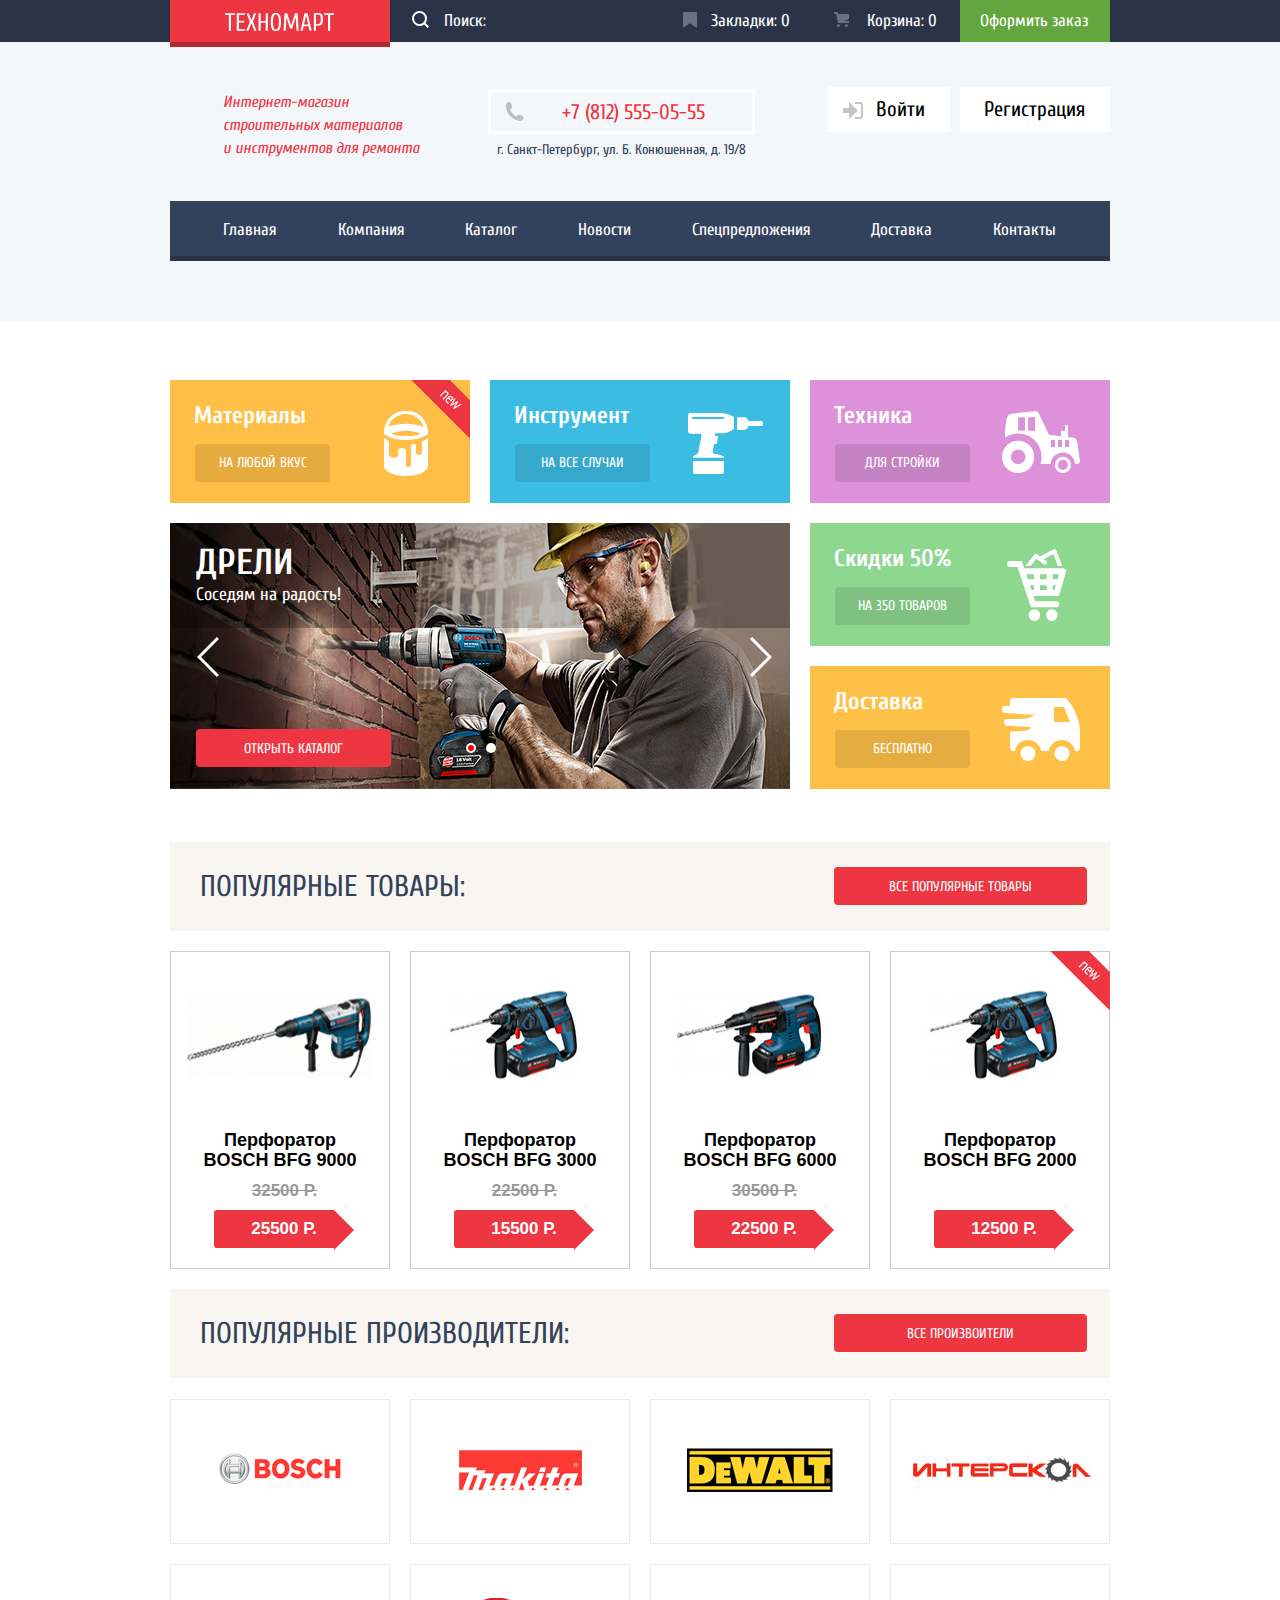
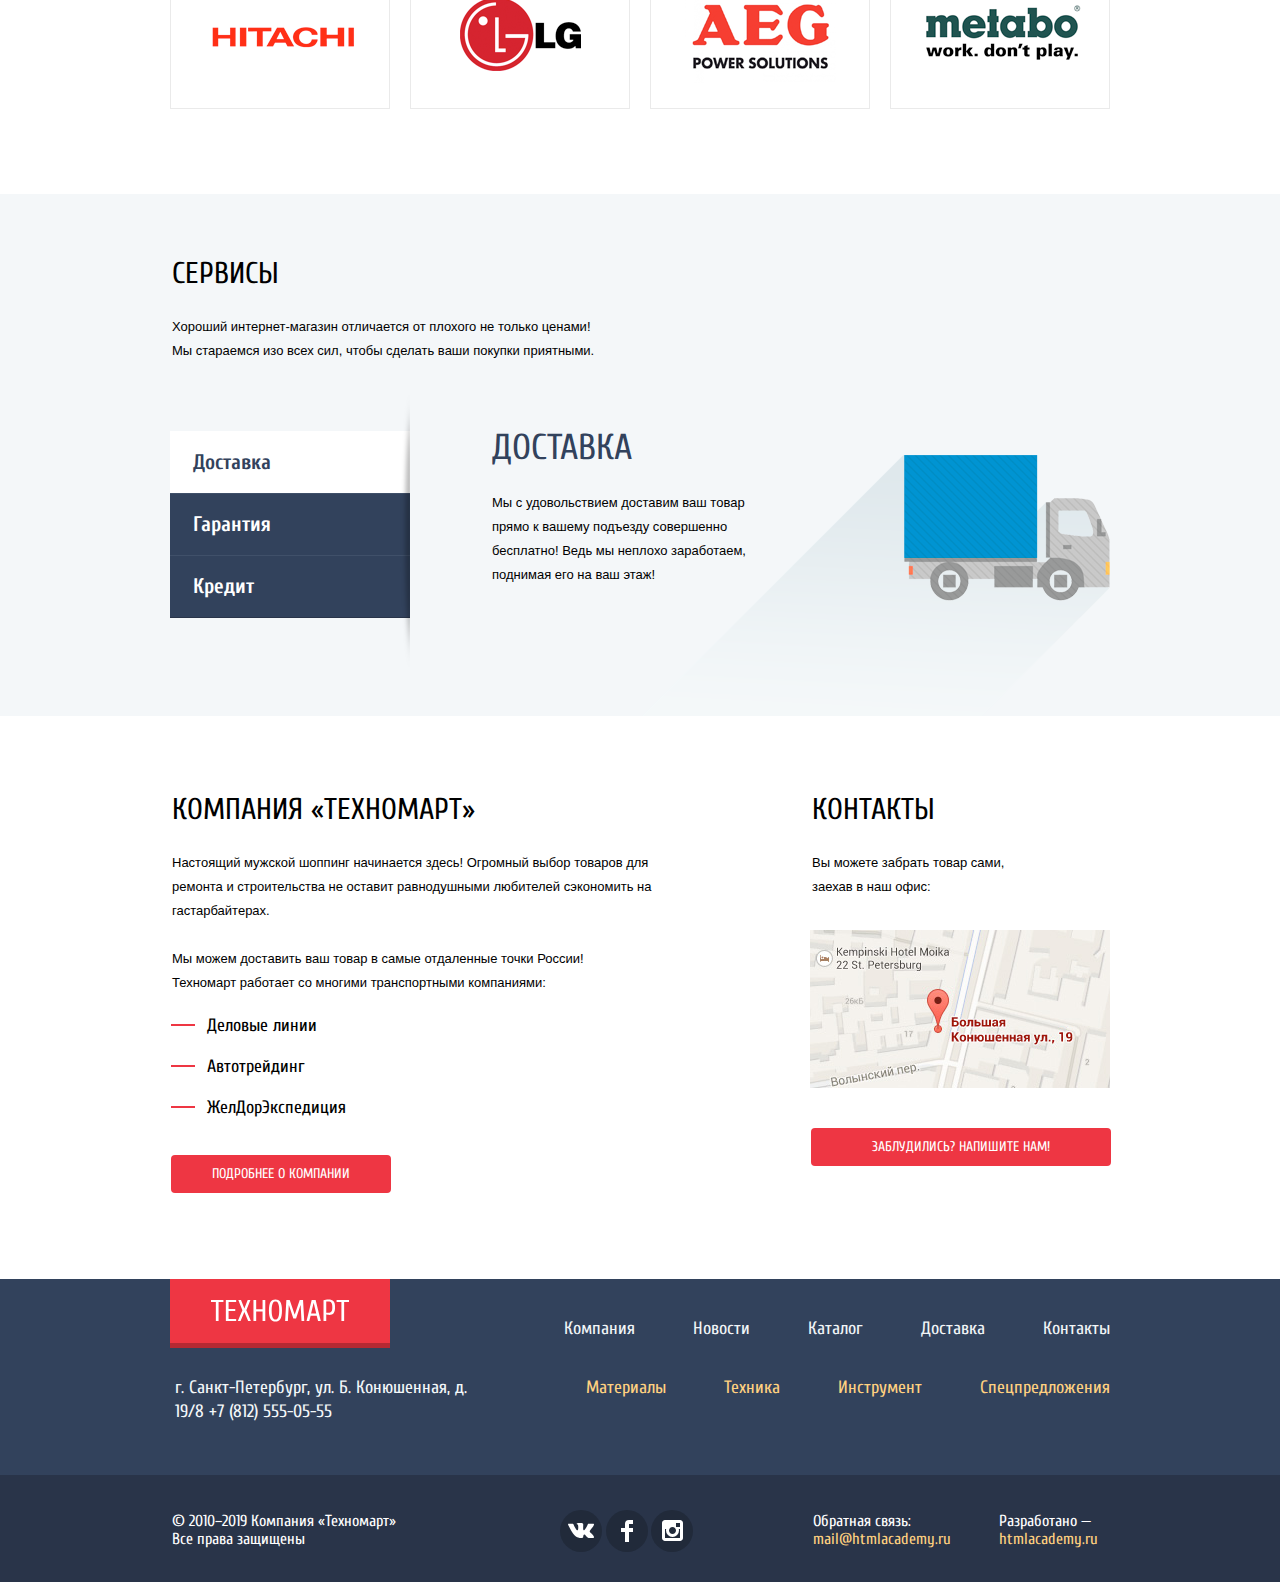
==== commit 199ef3b3: "доработка js" ====
--- a/index.html
+++ b/index.html
@@ -3,7 +3,7 @@
   <head>
     <meta charset="utf-8">
     <title>HTML Academy: Техномарт</title>
-    <link href="https://fonts.googleapis.com/css?family=Cuprum:400,400i,700|PT+Sans:400,700&display=swap&subset=cyrillic" rel="stylesheet">
+    <link href="https://fonts.googleapis.com/css?family=Cuprum:400,400i,700,PT+Sans:400,700&display=swap&subset=cyrillic" rel="stylesheet">
     <link rel="stylesheet" href="css/normalize.css">
     <link rel="stylesheet" href="css/style.css">
   </head>
@@ -97,10 +97,10 @@
               <label class="slider-controls-item slider-controls-item--2" for="product-2">Второй</label>
             </div>
             <div class="slider-toggle">
-              <button class="toggle button-back" type="button">
+              <button class="button-back toggle " type="button">
                 <span class="visually-hidden">Назад</span>
               </button>
-              <button class="toggle button-next" type="button">
+              <button class="button-next toggle" type="button">
                 <span class="visually-hidden">Вперед</span>
               </button>
             </div>
@@ -260,17 +260,17 @@
                 <li class="service-item">Кредит</li>
               </ul>
               <ul class="service-contents">
-                <li class="service-content delivery-content">
+                <li class="service-content delivery-content slider-item--show">
                   <h3 class="delivery-title">Доставка</h3>
                   <p class="delivery-info">Мы с удовольствием доставим ваш товар прямо к вашему подъезду совершенно бесплатно!
                     Ведь мы неплохо заработаем,<br> поднимая его на ваш этаж!</p>
                 </li>
-                <li class="service-content assurance-content">
+                <li class="service-content assurance-content slider-item--close">
                   <h3 class="assurance-title">Гарантия</h3>
                   <p class="assurance-info">Если купленный у нас товар поломается или заискрит,<br> а также в случае пожара, спровоцированного его возгаранием, вы всегда можете быть уверены в нашей гарантии. Мы обменяем сгоревший товар на новый.<br>
                     Дом уж восстановите как-нибудь сами.</p>
                 </li>
-                <li class="service-content credit-content">
+                <li class="service-content credit-content slider-item--close">
                   <h3 class="credit-title">Кредит</h3>
                   <p class="credit-info">Залезть в долговую яму стало проще!<br>
                     Кредитные консультанты придут вам на помощь.</p>
@@ -278,6 +278,7 @@
                 </li>
               </ul>
             </div>
+
           </section>
         </div>
       </div>
@@ -425,90 +426,18 @@
     </section>
         <!--X--------------->
 
-    <script>
-      var link = document.querySelector(".contacts-button");
-
-      var popup = document.querySelector(".modal-contacts");
-      var close = popup.querySelector(".modal-close");
-
-      var form = popup.querySelector("form");
-      var login = popup.querySelector("[name=name]");
-      var email = popup.querySelector("[name=email]");
-
-      var isStorageSupport = true;
-      var storage = "";
-
-      try {
-        storage = localStorage.getItem("login");
-      } catch (err) {
-        isStorageSupport = false;
-      }
-
-      link.addEventListener("click", function (evt) {
-        evt.preventDefault();
-        popup.classList.add("modal-show");
-
-        if (storage) {
-          login.value = storage;
-          email.focus();
-        } else {
-          login.focus();
-        }
-      });
-
-      close.addEventListener("click", function (evt) {
-        evt.preventDefault();
-        popup.classList.remove("modal-show");
-        popup.classList.add("modal-error");
-      });
-
-      form.addEventListener("submit", function (evt) {
-        if (!login.value || !password.value) {
-      evt.preventDefault();
-      popup.classList.remove("modal-error");
-      popup.offsetWidth = popup.offsetWidth;
-      popup.classList.add("modal-error");
-        } else {
-          if (isStorageSupport) {
-          localStorage.setItem("login", login.value);
-          }
-        }
-      });
-
-      window.addEventListener("keydown", function (evt) {
-        if (evt.keyCode === 27) {
-          evt.preventDefault();
-          if (popup.classList.contains("modal-show")) {
-            popup.classList.remove("modal-show");
-            popup.classList.add("modal-error");
-          }
-        }
-      });
-
-      var mapLink = document.querySelector(".map-button");
-
-      var mapPopup = document.querySelector(".modal-map");
-      var mapClose = mapPopup.querySelector(".modal-close");
-
-      mapLink.addEventListener("click", function (evt) {
-    evt.preventDefault();
-    mapPopup.classList.add("modal-show");
-  });
-
-  mapClose.addEventListener("click", function (evt) {
-    evt.preventDefault();
-    mapPopup.classList.remove("modal-show");
-  });
-
-  window.addEventListener("keydown", function (evt) {
-    evt.preventDefault();
-    if (evt.keyCode === 27) {
-      if (mapPopup.classList.contains("modal-show")) {
-        mapPopup.classList.remove("modal-show");
-      }
-    }
-  });
-    </script>
+    <!--Модальное окно добавления товара в корзину-->
+    <section class="modal modal-cart-form">
+        <p class="modal-cart-text">Товар добавлен в корзину!</p>
+        <div class="button-cart-wapper">
+          <a class="button-cart-left button" href="#">Оформить заказ</a>
+          <a class="button-cart-right button" href="#">Продолжить покупки</a>
+        </div>
+        <button class="modal-close" type="button">Закрыть</button>
+      </section>
+        <!--X-->
+
+    <script src="js/main-menu-button.js"></script>
 
   </body>
 </html>
--- a/css/style.css
+++ b/css/style.css
@@ -1730,6 +1730,10 @@
   list-style: none;
 }
 
+.slider-item--show {
+  display: block;
+}
+
 .slider-item {
   display: none;
   padding: 22px 0 23px 0;
@@ -1805,7 +1809,7 @@
   width: 580px;
   left: 27px;
   bottom: 152px;
-  z-index: 100;
+  z-index: 10;
 }
 
 .toggle {
@@ -2001,6 +2005,10 @@
   padding-top: 13px;
 }
 
+.slider-item--close {
+  display: none;
+}
+
 .service-content h3 {
   margin: 0;
   padding-bottom: 12px;
@@ -2057,19 +2065,6 @@
   padding-top: 12px;
   padding-bottom: 10px;
   margin-right: 385px;
-}
-
-.delivery-content {
-  display: block;
-}
-
-.assurance-content {
-  display: none;
-}
-
-
-.credit-content {
-  display: none;
 }
 
 .tools-info .container {
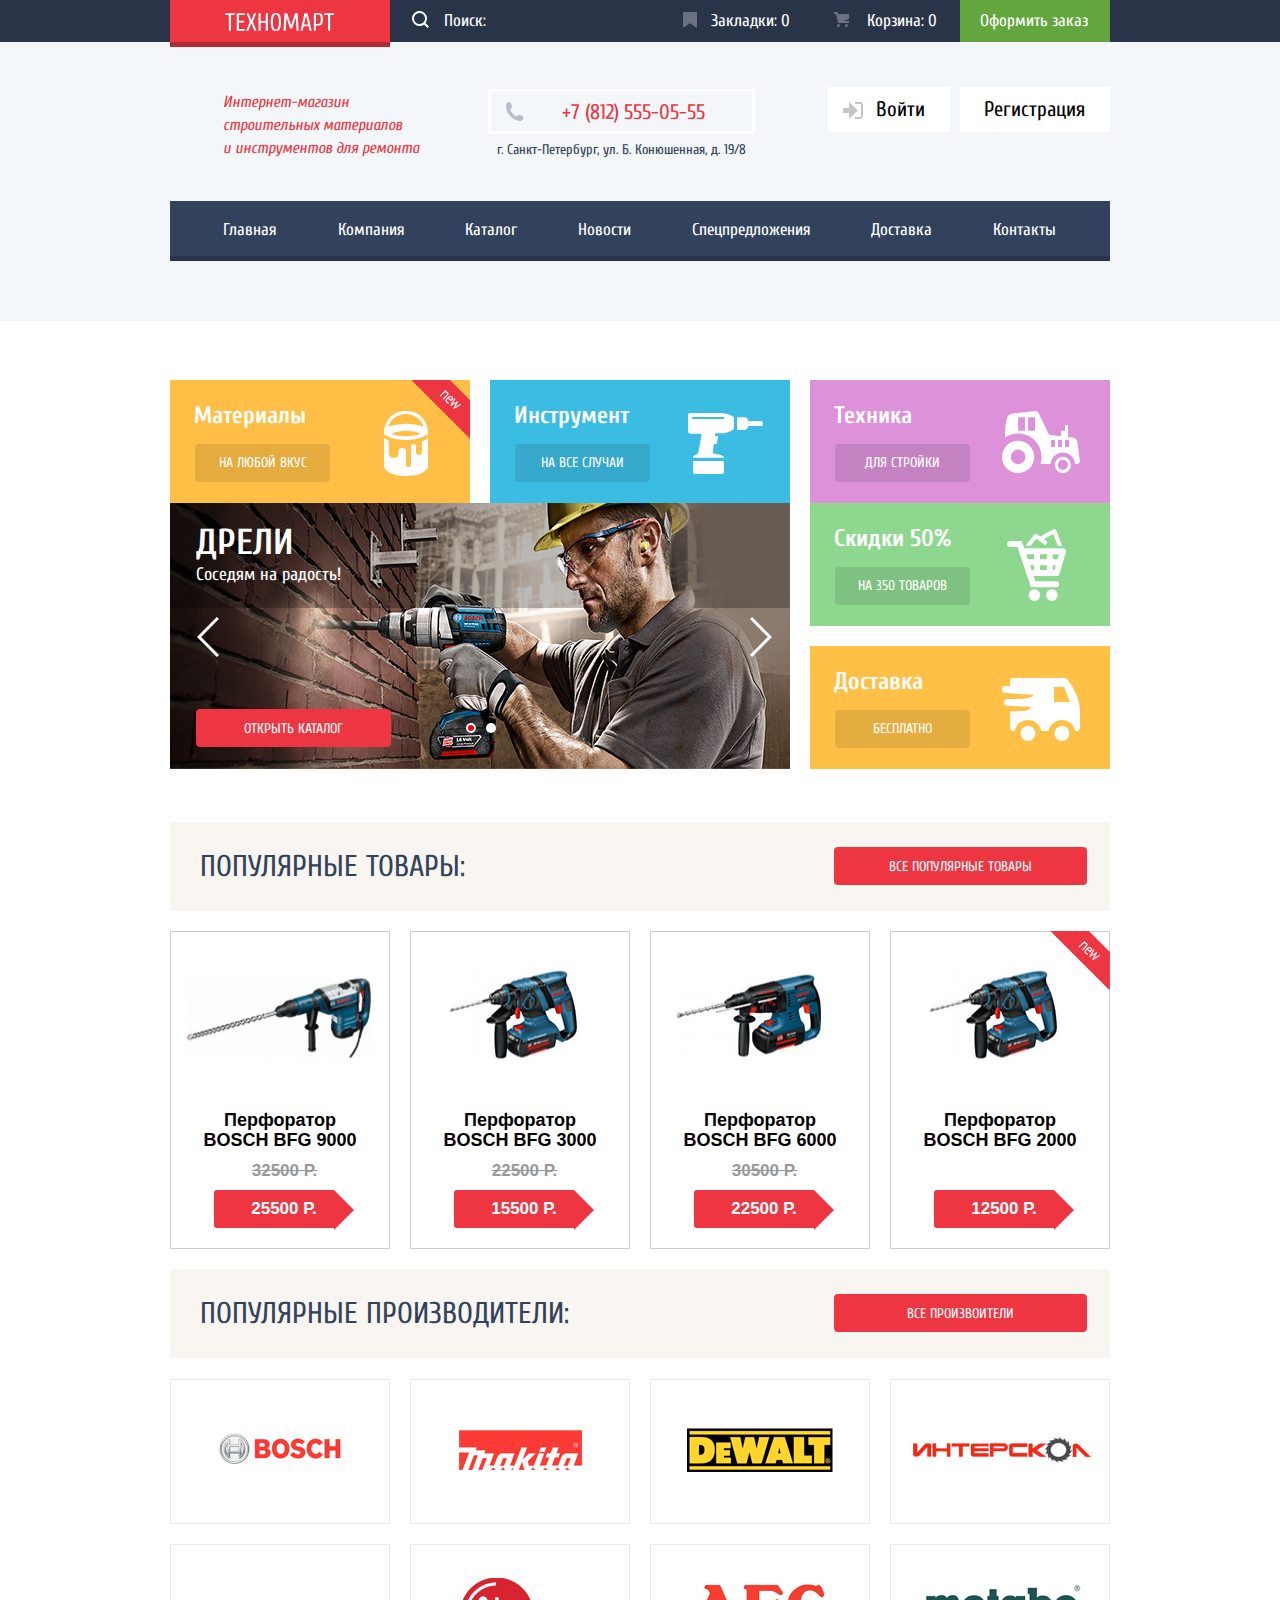
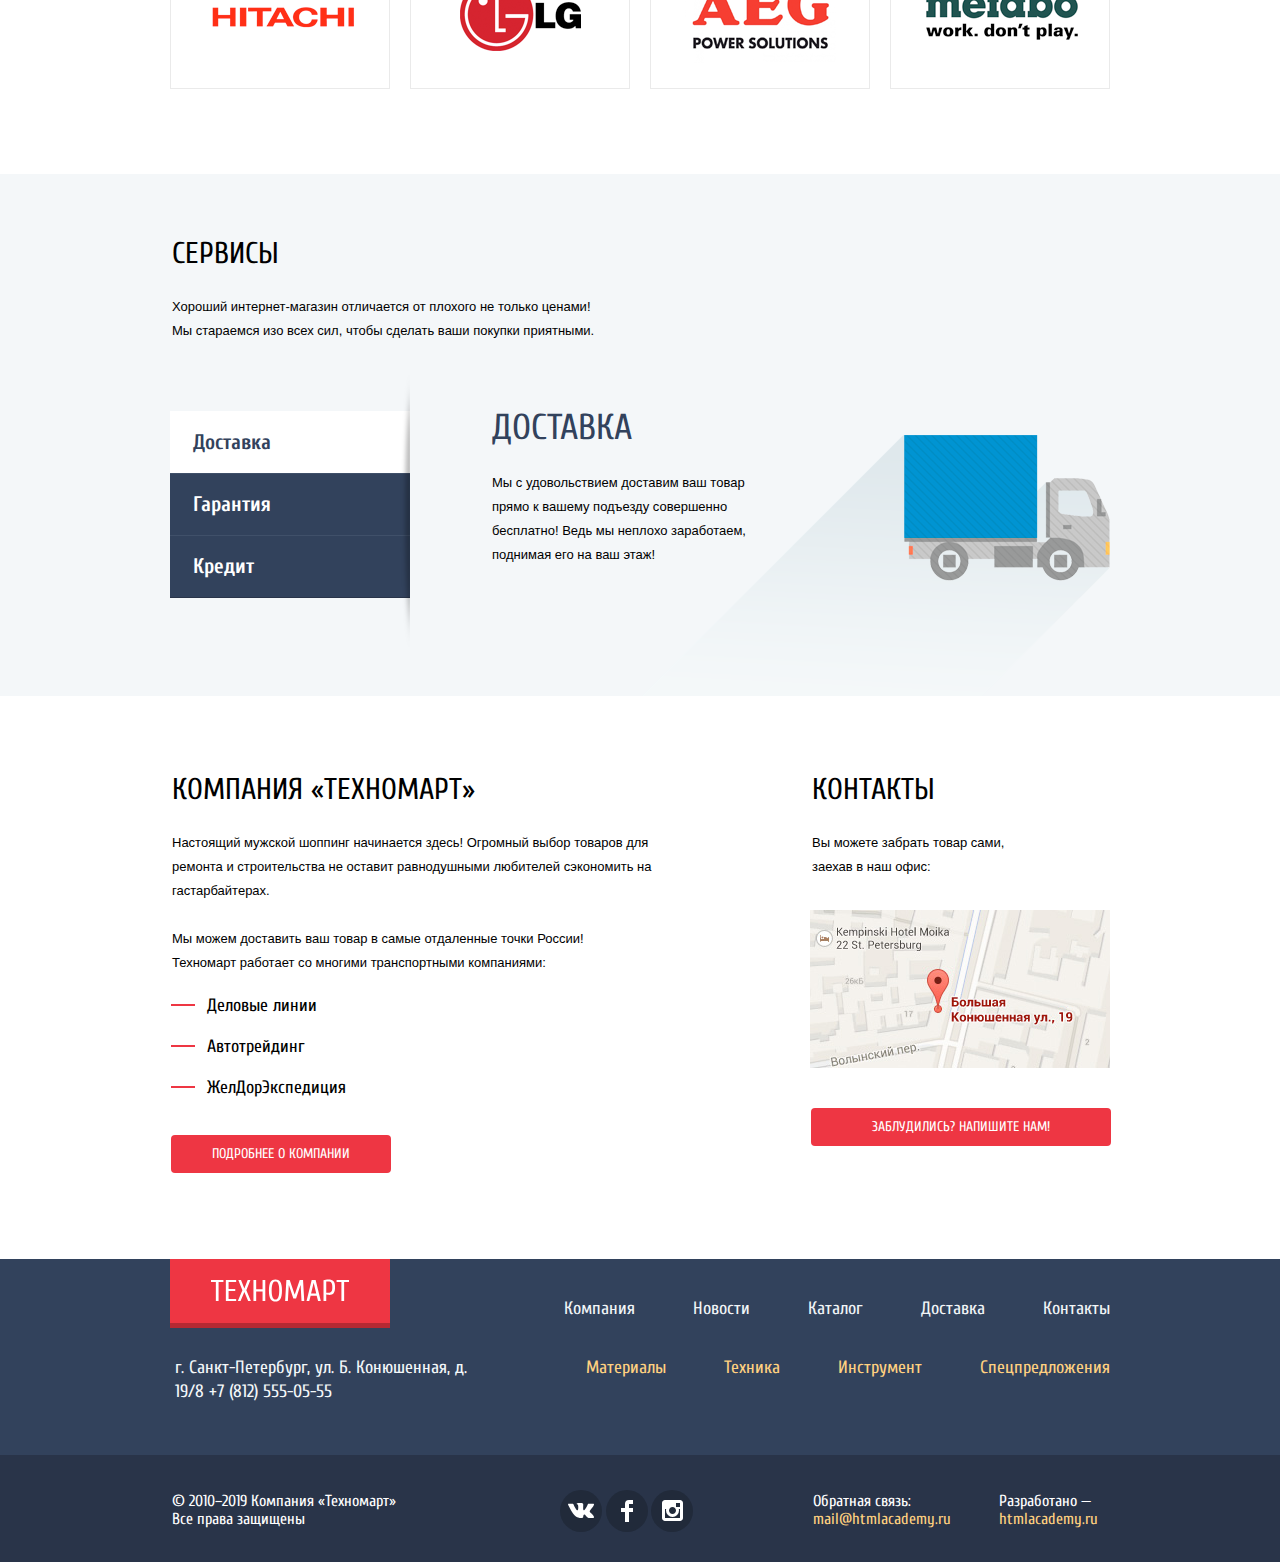
==== commit 07409add: "минификация" ====
--- a/index.html
+++ b/index.html
@@ -5,7 +5,7 @@
     <title>HTML Academy: Техномарт</title>
     <link href="https://fonts.googleapis.com/css?family=Cuprum:400,400i,700,PT+Sans:400,700&display=swap&subset=cyrillic" rel="stylesheet">
     <link rel="stylesheet" href="css/normalize.css">
-    <link rel="stylesheet" href="css/style.css">
+    <link rel="stylesheet" href="css/style.min.css">
   </head>
   <body>
     <header class="main-header">
@@ -307,7 +307,7 @@
                 ул.Большая Конюшенная 19/8, Санкт-Петербург">
               </a>
 
-            <button type="submit" class="contacts-button button" onclick="feedback"><span>Заблудились? Напишите нам!</span></button>
+            <button type="button" class="contacts-button button"><span>Заблудились? Напишите нам!</span></button>
           </section>
         </div>
       </div>
@@ -437,7 +437,7 @@
       </section>
         <!--X-->
 
-    <script src="js/main-menu-button.js"></script>
+    <script src="js/script.js"></script>
 
   </body>
 </html>
--- a/css/style.min.css
+++ b/css/style.min.css
@@ -0,0 +1 @@
+body{margin:0;padding:0;font-family:"PT Sans",Arial,sans-serif;font-size:13px;line-height:24px;color:#000}a{text-decoration:none}.visually-hidden{position:absolute;width:1px;height:1px;clip:rect(0,0,0,0)}.main-header-logo{width:220px;position:absolute;background-color:#ee3643;-webkit-box-shadow:inset 0 -5px 0 0 rgba(0,0,0,.24);box-shadow:inset 0 -5px 0 0 rgba(0,0,0,.24)}.logo{-o-object-fit:contain;object-fit:contain;padding-top:13px;padding-bottom:12px;padding-left:55px;padding-right:56px}.main-header-logo:hover,.main-header-logo:focus{background-color:#ca2c37}.main-header-logo:active{background-color:#ba2732}.button{display:block;font-size:14px;font-weight:400;line-height:1.29;font-family:'Cuprum';text-align:center;color:#fff;text-transform:uppercase;text-decoration:none;background-color:#ee3643;border-radius:4px;border:none}.button:hover,.button:focus{background-color:#ca2c37}.button:active{background-color:#ba2732}.main-header{background-color:#f4f7f9}.main-navigation{font-size:17px;line-height:17px;color:#fff}.main-user{position:relative;font-family:"Cuprum";font-size:17px;line-height:1.06;color:#fff;display:-webkit-box;display:-ms-flexbox;display:flex;margin-right:0;margin-left:auto}.site-navigation,.user{list-style:none}.main-search{width:270px;border:none;background-color:#293449;font-size:17px;line-height:1.06;padding:0;background-image:url(../img/icon-search.svg);background-repeat:no-repeat;background-position:16px 11px}.main-search:hover{background-color:#212a3a;background-image:url(../img/icon-search-hover.svg)}.main-search:focus,.main-search:active{width:222px;padding-left:49px;background-color:#fff;background-image:url(../img/icon-search-active.svg)}.main-search::-webkit-input-placeholder{padding:11px 40px;padding-left:48px;line-height:1.06;color:#fff}.main-search:-ms-input-placeholder{padding:11px 40px;padding-left:48px;line-height:1.06;color:#fff}.main-search::-ms-input-placeholder{padding:11px 40px;padding-left:48px;line-height:1.06;color:#fff}.main-search::placeholder{padding:11px 40px;padding-left:48px;line-height:1.06;color:#fff}.main-search:active::-webkit-input-placeholder{color:#000}.main-search:active:-ms-input-placeholder{color:#000}.main-search:active::-ms-input-placeholder{color:#000}.main-search:active::placeholder{color:#000}.site-navigation a{font-family:"Cuprum";font-size:17px;font-weight:400;color:#fff;padding:20px 30px}.main-user a{padding-top:12px;padding-bottom:12px;font-family:"Cuprum";font-size:17px;font-weight:400;line-height:1.06;color:#fff}.user a{color:#000}.site-navigation a:hover,.site-navigation a:focus{background-color:#1d2739}.user a:hover,.user a:focus{color:#ee3643}.user a:hover path,.user a:focus path{fill:#32425c}.user a:active{opacity:.3;color:#000}.user a:active path{fill:#000}.main-user a:hover,.main-user a:focus{background-color:#212a3a;border:none}.main-user a:active{background-color:#161d29;color:rgba(255,255,255,.6)}.site-navigation a:active,.main-user a:active{color:rgba(255,255,255,.5);background-color:#1d2739}.bookmarks{position:relative;padding-left:45px;padding-right:24px}.bookmarks::before{content:url(../img/icon-bookmark.svg);position:absolute;opacity:.3;left:17px}.bookmarks:hover::before{opacity:1}.bookmarks:active::before{opacity:.6}.cart{position:relative;padding-left:53px;padding-right:23px;padding-top:10px;padding-bottom:12px}.cart::before{content:url(../img/cart-icon.svg);position:absolute;opacity:.3;left:20px}.cart:hover::before{opacity:1}.cart:active::before{opacity:.6}.inner-page .cart{background-color:#ee3643}.inner-page .cart:hover,.inner-page .cart:focus{background-color:#ca2c37}.inner-page .cart:active{background-color:#ba2732}.order{padding-left:20px;padding-right:22px;background-color:#63a63e;padding-top:10px;padding-bottom:12px}a .order:hover,a .order:focus{background-color:#5fbb2d}a .order:active{background-color:#518534;opacity:.5}.tel{position:relative;font-size:21px;font-weight:400;font-style:normal;font-stretch:normal;line-height:1;letter-spacing:normal;color:#ee3643;border:solid 3px #fff;margin-top:7px;margin-bottom:0;padding:10px 15px 8px 38px}.tel::before{content:url(../img/icon-phone.svg);position:absolute;left:14px}.our-address{color:#32425c;margin-top:4px;margin-bottom:13px;font-size:14px;font-weight:400;font-style:normal;font-stretch:normal;line-height:1.71;letter-spacing:normal;text-align:center}.info{width:200px;font-size:16px;line-height:1.44;font-family:Cuprum;font-weight:400;font-style:italic;margin-top:9px;margin-left:53px;color:#ee3643}.transport-companies-list{list-style:none;font-size:18px;font-weight:400;line-height:1.11;padding-left:37px;margin-top:0}.transport-companies-list li{padding-top:21px;position:relative}.transport-companies-list li::before{content:"";position:absolute;width:22px;left:-36px;top:29px;border:1px solid #ee3643}.index-columns h2{font-size:30px;line-height:1;font-family:Cuprum;font-weight:400;text-transform:uppercase;padding-left:2px;margin-bottom:15px}.index-columns p{font-family:PT Sans,sans-serif;font-size:13px;font-weight:400;line-height:1.85;font-style:normal;font-stretch:normal;letter-spacing:normal;padding-top:11px;padding-left:2px;margin-bottom:0}.contacts p{padding-right:80px;margin-bottom:31px}.contacts-button{width:300px;margin-top:36px;margin-left:1px;padding-top:10px;padding-bottom:10px}.contacts-item input{font:inherit;background-color:transparent;border:2px solid #dee3e4}.contacts-item input:focus{border-color:#ee3643}.page-title{font-family:Cuprum;font-size:30px;line-height:30px;color:#32425c;padding-left:30px;padding-top:32px;padding-bottom:34px}.main-social{width:100%;color:#fff;background-color:#293449}.footer-navigation a{color:#f1f5f7;text-decoration:none}.footer-navigation a:hover,.footer-navigation a:focus{text-decoration:underline}.footer-navigation a:active{color:rgba(241,245,247,.5)}.footer-navigation-addition a,.button-social{color:#ffd180;text-decoration:none}.footer-navigation-addition a:hover,.footer-navigation-addition a:focus,.button-social:hover,.button-social:focus{text-decoration:underline}.footer-navigation-addition a:active{color:rgba(255,209,128,.5)}.button-social:active{color:#ee3643;text-decoration:none}.footer-social{text-align:center}.footer-social ul{list-style:none}.social-btn{color:#fff}.navigation{display:-webkit-box;display:-ms-flexbox;display:flex;-webkit-box-orient:vertical;-webkit-box-direction:normal;-ms-flex-direction:column;flex-direction:column;-webkit-box-align:center;-ms-flex-align:center;align-items:center;background-color:transparent}.main-navigation{width:100%;list-style:none;margin-bottom:60px}.user-navigation{width:100%;display:-webkit-box;display:-ms-flexbox;display:flex;-webkit-box-pack:start;-ms-flex-pack:start;justify-content:flex-start;-webkit-box-flex:0;-ms-flex-positive:0;flex-grow:0;margin:0;padding:0;margin-bottom:26px;list-style:none}.contact-wapper{width:270px;display:-webkit-box;display:-ms-flexbox;display:flex;-webkit-box-orient:vertical;-webkit-box-direction:normal;-ms-flex-direction:column;flex-direction:column;-webkit-box-pack:center;-ms-flex-pack:center;justify-content:center;text-align:center;margin-left:68px}.user{width:281px;display:-webkit-box;display:-ms-flexbox;display:flex;-webkit-box-orient:horizontal;-webkit-box-direction:normal;-ms-flex-direction:row;flex-direction:row;padding:0;-webkit-box-pack:end;-ms-flex-pack:end;justify-content:flex-end;margin-left:74px;margin-right:0}.user li{font-size:21px;font-weight:400;font-style:normal;font-stretch:normal;line-height:1;letter-spacing:normal;margin-right:0}.user a{padding:10px 25px 11px 24px;background-color:#fff}.user .login-link{position:relative;padding-left:48px;margin-right:10px}.user svg{position:absolute;top:15px;left:15px}.main-with-logo{width:100%;display:-webkit-box;display:-ms-flexbox;display:flex;margin-bottom:40px;background-color:#293449}.navigation-contaner{margin-left:52px;margin-top:18px}.name-user{width:299px;position:relative;margin-top:20px;padding:10px 66px 11px 47px;background-color:#fff;font-family:'Cuprum';font-size:21px;font-weight:400;line-height:1;color:#000}.name-user::before{content:url(../img/icon-user.svg);position:absolute;top:13px;left:14px}.login-out{position:relative}.login-out::before{content:url(../img/icon-logout.svg);position:absolute;top:0;right:9px}.name-user:active{opacity:.3}.name-user:hover::before,.name-user:focus::before{content:url(../img/icon-user-hover.svg)}.login-out:hover::before,.login-out:hover::before{content:url(../img/icon-logout-hover.svg)}.name-user:active::before,.login-out:active::before{opacity:.2}.inner-user-navigation{display:-webkit-box;display:-ms-flexbox;display:flex;-webkit-box-orient:horizontal;-webkit-box-direction:normal;-ms-flex-direction:row;flex-direction:row;padding:0;padding-left:18px;margin-top:19px;margin-bottom:5px;list-style-type:none}.inner-user-navigation li{position:relative;margin-right:31px;height:16px;border-bottom:1px solid #32425c}.inner-user-navigation li:hover,.inner-user-navigation li:focus{border-color:#ee3643}.inner-user-navigation li:active,.inner-user-navigation a:active{border-color:rgba(50,66,92,.3);opacity:.3}.inner-user-navigation a:hover,.inner-user-navigation a:focus{color:#ee3643}.inner-user-navigation li:first-child::after{content:"";position:absolute;width:5px;height:4px;top:8px;right:-19px;border-radius:50%;background-color:#32425C}.inner-user-navigation a{font-family:'Cuprum';font-size:16px;font-weight:400;line-height:1.13;text-align:left;color:#32425c}.site-navigation{display:-webkit-box;display:-ms-flexbox;display:flex;-webkit-box-pack:justify;-ms-flex-pack:justify;justify-content:space-between;margin:0;padding:0;min-height:60px;background-color:#32425c;padding-left:23px;padding-right:24px;-webkit-box-shadow:inset 0 -5px 0 0 #293449;box-shadow:inset 0 -5px 0 0 #293449}.site-navigation li{display:-webkit-box;display:-ms-flexbox;display:flex}.index-columns{width:100%;display:-webkit-box;display:-ms-flexbox;display:flex;-webkit-box-pack:justify;-ms-flex-pack:justify;justify-content:space-between;margin-top:54px;margin-bottom:86px}.about-us{width:521px;font-family:"Cuprum",sans-serif}.aboutus-button{width:220px;padding-top:10px;padding-bottom:10px;margin-top:37px;margin-left:1px;margin-right:40px}.contacts{width:300px;font-family:"Cuprum",sans-serif}.main-container{margin-top:59px}.main-footer{display:-webkit-box;display:-ms-flexbox;display:flex;-webkit-box-orient:vertical;-webkit-box-direction:normal;-ms-flex-direction:column;flex-direction:column}.footer-container{width:100%;background-color:#32425c}.footer-items{width:100%;font-family:"Cuprum",sans-serif;font-size:18px;line-height:1.33;margin-bottom:33px}.main-footer-logo{width:220px;text-align:center;padding-bottom:19px;padding-top:20px;-webkit-box-shadow:inset 0 -5px 0 0 rgba(0,0,0,.24);box-shadow:inset 0 -5px 0 0 rgba(0,0,0,.24);background-color:#ee3643}.footer-navigation,.footer-navigation-addition{display:-webkit-box;display:-ms-flexbox;display:flex;-webkit-box-orient:horizontal;-webkit-box-direction:normal;-ms-flex-direction:row;flex-direction:row;-webkit-box-pack:justify;-ms-flex-pack:justify;justify-content:space-between;padding-left:0;margin:0;list-style:none}.footer-navigation{width:546px;padding-top:38px}.footer-navigation-addition{width:524px;padding-top:28px}.footer-main-with-logo{display:-webkit-box;display:-ms-flexbox;display:flex;-webkit-box-pack:justify;-ms-flex-pack:justify;justify-content:space-between}.footer-item-container{display:-webkit-box;display:-ms-flexbox;display:flex;-webkit-box-pack:justify;-ms-flex-pack:justify;justify-content:space-between}.footer-contacts{width:325px;padding-left:5px;padding-top:10px;color:#f3f7f9}.footer-social{width:100%;display:-webkit-box;display:-ms-flexbox;display:flex;-webkit-box-pack:start;-ms-flex-pack:start;justify-content:flex-start;font-size:16px;font-weight:400;line-height:1.13;text-align:left;margin-top:21px;margin-bottom:18px}.footer-social-info{width:230px;margin-left:2px}.footer-social-items{width:133px;display:-webkit-box;display:-ms-flexbox;display:flex;-ms-flex-wrap:wrap;flex-wrap:wrap;-webkit-box-pack:justify;-ms-flex-pack:justify;justify-content:space-between;margin:0 auto;margin-top:14px;margin-right:120px;margin-left:158px;padding:0;list-style:none}.social-btn{display:-webkit-box;display:-ms-flexbox;display:flex;-webkit-box-align:center;-ms-flex-align:center;align-items:center;-webkit-box-pack:center;-ms-flex-pack:center;justify-content:center;width:42px;height:42px;border-radius:50%;background-color:#212a3a}.social-btn:hover,.social-btn:focus,.social-btn:active{background-color:#ee3643}.footer-copyright{width:285px;display:-webkit-box;display:-ms-flexbox;display:flex;-webkit-box-pack:justify;-ms-flex-pack:justify;justify-content:space-between}.footer-copyright p{margin-bottom:0}.container{width:940px;margin:0 auto;padding:0;font-family:"Cuprum";font-size:17px;line-height:1.06;display:-webkit-box;display:-ms-flexbox;display:flex}.page-title{margin-bottom:20px}.breadcrumbs{display:-webkit-box;display:-ms-flexbox;display:flex;-webkit-box-pack:start;-ms-flex-pack:start;justify-content:flex-start;-ms-flex-wrap:wrap;flex-wrap:wrap;padding:0;margin:0;margin-top:23px;margin-bottom:19px;list-style-type:none}.breadcrumbs li{position:relative;font-family:'PT Sans',sans-serif;font-size:13px;font-weight:400;line-height:1.38;text-transform:uppercase;margin-right:41px;color:#000}.breadcrumbs li:last-child{margin-right:0}.breadcrumbs li::after{content:url(../img/icon-right-small.svg);position:absolute;top:1px;right:-23px;width:8px;height:8px}.breadcrumbs a{color:#000}.breadcrumbs li:last-child::after{display:none}.title-wapper{width:100%;background-color:#f2f6f8}.headline{width:100%;display:-webkit-box;display:-ms-flexbox;display:flex;-webkit-box-pack:justify;-ms-flex-pack:justify;justify-content:space-between;font-family:'PT Sans',sans-serif;font-size:13px;font-weight:400;line-height:1.38;text-transform:uppercase;margin:0;margin-top:21px;padding:0}.headline-filter,.headline-sort{background-color:#f7f3ec}.headline-filter p,.headline-sort p,.sort-list{margin-bottom:9px;margin-top:12px}.headline-filter p,.headline-sort p{margin-left:19px}.headline-sort p{margin-right:139px}.headline-filter{width:220px}.headline-sort{width:700px;display:-webkit-box;display:-ms-flexbox;display:flex;-webkit-box-pack:start;-ms-flex-pack:start;justify-content:flex-start}.sort-list{display:-webkit-box;display:-ms-flexbox;display:flex;-webkit-box-pack:start;-ms-flex-pack:start;justify-content:flex-start;-webkit-box-orient:horizontal;-webkit-box-direction:normal;-ms-flex-direction:row;flex-direction:row;margin-right:17px;padding:0;list-style-type:none}.sort-list li:first-child a{margin-right:71px;color:#ee3643}.sort-list li:nth-child(2) a{height:14px;margin-right:65px}.sort-list li:nth-child(3) a{height:14px;margin-right:46px}.sort-list li:nth-child(4){margin-right:21px}.sort-list--link{border-bottom:1px dotted #ee3643;color:rgba(0,0,0,.3)}.sort-list--link:hover,.sort-list--link:focus{color:#000;border-bottom:1px solid #ee3643}.link--active,.link--active:hover,.link--active:focus,.link--active:active{color:#ee3643;border:none}.arrow svg:hover,.arrow svg:focus{fill:#000}.filters{width:220px}.filter{margin-top:12px}.filter fieldset{padding-left:0;padding-right:0;padding-bottom:23px;border:none;border-bottom:1px solid #f7f3ec;margin-right:0}.filter legend{font-family:'PT Sans';font-size:17px;font-weight:700;line-height:1.76;text-transform:uppercase}.filter .filter-brands{margin-top:17px;padding-bottom:0}.filter-brands ul,.filter-power ul{font-family:'PT Sans',sans-serif;font-size:15px;font-weight:400;line-height:1.33;text-transform:uppercase;list-style-type:none;padding:0;margin:0}.filter-brands legend,.filter-power legend{margin-bottom:9px}.filter-option{margin-bottom:21px;padding-left:34px}.filter-option label{position:relative;display:block;cursor:pointer;-webkit-user-select:none;-moz-user-select:none;-ms-user-select:none;user-select:none}.filter-input-checkbox label::before{content:"";position:absolute;left:-35px;top:-3px;width:19px;height:19px;border:2px solid #c5c5c5;border-radius:3px}.filter-input-checkbox:checked label::after{content:"";position:absolute;top:-6px;left:-27px;width:10px;height:16px;border-radius:1px;border-left:4px solid #c5c5c5;border-bottom:4px solid #c5c5c5;-webkit-transform:scale(-1,1) rotate(-45deg);-ms-transform:scale(-1,1) rotate(-45deg);transform:scale(-1,1) rotate(-45deg)}.filter-input:hover label,.filter-input:focus label{color:#b5b5b5}.filter-input:hover label::before,.filter-input:focus label::before,.filter-input:hover label::after,.filter-input:focus label::after{border-color:#b5b5b5}.filter-input:disabled label{opacity:.3}.filter-input:disabled label::before,.filter-input:disabled label::after{opacity:.3}.filter .filter-power{margin-top:19px;border-bottom:none}.filter-input-radio label::before{content:"";position:absolute;top:-3px;left:-36px;width:17px;height:17px;border:4px solid #c5c5c5;border-radius:50%}.filter-input-radio:checked label::after{content:"";position:absolute;top:4px;left:-29px;width:10px;height:10px;background-color:#c5c5c5;border-radius:50%}.filter-button{width:140px;padding-top:12px;padding-bottom:7px;margin-top:34px;background-color:#fff;border:solid 1px #e5e5e5;color:#000;font-family:'PT Sans';font-size:13px;font-weight:400;line-height:1.38}.filter-button:hover,.filter-button:focus{border-color:#bdc6ca;background-color:#fff}.filter-button:active{border-color:#ee3643;background-color:#fff}.catalog{width:700px}.catalog-columns{width:100%;display:-webkit-box;display:-ms-flexbox;display:flex;-webkit-box-pack:justify;-ms-flex-pack:justify;justify-content:space-between}.catalog-items{width:700px;margin:20px auto;margin-bottom:0}.catalog-item{position:relative;display:inline-block;width:218px;margin-right:20px;margin-bottom:20px;line-height:20px;font-weight:700;text-align:center;border:1px solid #ccc}.catalog-item:nth-child(3n){margin-right:0}.main-container .catalog-item:nth-child(3n){margin-right:20px}.main-container .catalog-item:nth-child(4n){margin-right:0}.catalog-items{font-size:0}.main-container .catalog-items{width:100%}.catalog-item{font-family:'PT Sans',sans-serif;font-size:18px;font-weight:700;line-height:1.11;letter-spacing:normal;text-align:center;font-style:normal;font-stretch:normal}.catalog-item .flag{position:absolute;top:-1px;right:-1px;width:60px;height:60px;text-indent:-1000px;overflow:hidden;z-index:20}.catalog-item .flag-new{background:url(../img/new-flag.png) no-repeat 0 0}.catalog-item .actions{position:absolute;top:0;left:0;width:218px;height:88px;padding:40px 0;background-color:rgba(255,255,255,.9);z-index:10}.catalog-item .actions .buy,.catalog-item .actions .bookmark{display:block;width:129px;margin:0 auto;margin-bottom:7px;padding:7px 0;background-color:#63a63e;border-radius:3px;color:white;font-size:14px;font-weight:400;font-family:"Cuprum",sans-serif;line-height:18px;text-decoration:none;text-transform:uppercase}.catalog-item .actions .buy{width:135px;-webkit-box-shadow:inset 0 -3px 0 0 #367315;box-shadow:inset 0 -3px 0 0 #367315;padding:10px 0}.catalog-item .actions .buy:hover,.catalog-item .actions .buy:focus{background-color:#5fbb2d}.catalog-item .actions .buy:active{background-color:#518534}.catalog-item .actions .bookmark{color:#32425c;background:white;border:3px solid #63a63e}.catalog-item .actions .bookmark:hover,.catalog-item .actions .bookmark:focus{border:solid 3px #32425c}.catalog-item .actions .bookmark:active{opacity:.3}.catalog-item .actions{display:none}.catalog-item:hover,.catalog-item:focus{-webkit-box-shadow:0 10px 25px 0 rgba(41,52,73,.5);box-shadow:0 10px 25px 0 rgba(41,52,73,.5)}.catalog-item:hover .actions{display:block}.catalog-item .image{width:218px;height:168px}.catalog-item .image img{max-width:100%}.catalog-item .title{min-height:40px;padding:0 25px 0 25px;margin-top:11px;margin-bottom:11px}.catalog-item .discount{font-size:17px;line-height:1.06;min-height:20px;margin-top:8px;margin-bottom:5px;margin-left:9px;color:#999;text-decoration:line-through}.catalog-item .price{position:relative;font-size:17px;line-height:1.06;width:80px;margin-top:8px;margin-left:43px;margin-bottom:20px;padding:10px 30px;color:white;background:#ee3643;border-radius:3px}.catalog-item .price:after{content:"";position:absolute;top:0;right:-20px;width:0;height:0;border:20px solid white;border-left-color:#ee3643}.pagination-list{display:-webkit-box;display:-ms-flexbox;display:flex;-ms-flex-wrap:wrap;flex-wrap:wrap;padding:0;margin:0;margin-top:32px;margin-bottom:60px;list-style:none}.pagination-item{width:39px;margin-right:10px}.pagination-item:last-child{width:140px;margin-right:0}.pagination-item a{display:block;padding:10px 17px;font-family:'PT Sans',sans-serif;font-size:13px;font-weight:400;line-height:1.38;text-align:center;text-transform:uppercase;color:#000;background-color:#fff;border:1px solid #e5e5e5;border-radius:3px}.pagination-item a:hover,.pagination-item a:focus{border-color:#bdc6ca}.pagination-item a:active{border-color:#ee3643}.pagination-item-current a{color:#fff;background-color:#ee3643}.pagination-item-current a:hover,.pagination-item-current a:focus,.pagination-item-current a:active{color:#fff;background-color:#ee3643}.filter-range-wrapper{margin-top:8px;margin-bottom:9px;padding:39px 18px;border-radius:3px;background-color:#eee}.filter-range{position:relative}.filter-range-scale{height:2px;background-color:#d7dcde}.filter-range-bar{height:2px;width:75%;background-color:#00ca74}.filter-range-handle{position:absolute;top:50%;left:0%;-webkit-transform:translateY(-50%);-ms-transform:translateY(-50%);transform:translateY(-50%);width:4px;height:4px;-webkit-box-sizing:content-box;box-sizing:content-box;padding:0;border:8px solid #fff;border-radius:50%;background-color:#b7b7b7;cursor:pointer}.filter-range-handle.min{left:0}.filter-range-handle.max{left:75%}.filter-interval{display:-webkit-box;display:-ms-flexbox;display:flex;-ms-flex-wrap:wrap;flex-wrap:wrap;-webkit-box-pack:justify;-ms-flex-pack:justify;justify-content:space-between}.filter-interval input{width:95px;height:38px;border-radius:2px;border:none;font:inherit;color:inherit;text-align:center;background-color:#eee;font-family:'PT Sans',sans-serif;font-size:17px;font-weight:400;line-height:1.06}.filter-interval span{padding-top:11px;color:#444}.promo__list{display:-webkit-box;display:-ms-flexbox;display:flex;-ms-flex-wrap:wrap;flex-wrap:wrap;-webkit-box-pack:justify;-ms-flex-pack:justify;justify-content:space-between;margin:0;padding:0;list-style:none;width:1100px;margin-bottom:53px}.promo__item{width:256px;height:83px;padding:20px 22px}.promo__item:not(nth-child(-n 3)){margin-top:20px}.slider{position:relative;width:620px;height:266px;padding:0;background-color:#b7babb}.promo__item:not(nth-child(-n 3)){margin-top:20px}.promo__item:last-child{margin-top:-123px;margin-left:auto}.promo__item-title{font-size:24px;font-weight:700;line-height:1.25;margin-top:1px;margin-left:2px;margin-bottom:13px;color:#fff}.promo__materials{background-color:#ffbf47;position:relative}.promo__materials::before{content:url(../img/icon-pail.svg);position:absolute;top:31px;right:42px}.tag-new{background-image:url(../img/new-flag.png);background-repeat:no-repeat;background-position:241px 0}.promo__tools{background-color:#3bbce3;position:relative}.promo__tools::before{content:url(../img/icon-drill.svg);position:absolute;top:33px;right:27px}.promo__technics{background-color:#dc91d8;position:relative}.promo__technics::before{content:url(../img/icon-tractor.svg);position:absolute;top:31px;right:30px}.promo__sale{background-color:#8ed78f;position:relative}.promo__sale::before{content:url(../img/icon-basket.svg);position:absolute;top:26px;right:44px}.promo__shipping{background-color:#ffc047;position:relative}.promo__shipping::before{content:url(../img/icon-car.svg);position:absolute;top:32px;right:30px}.promo__link{width:135px;height:38px;display:-webkit-box;display:-ms-flexbox;display:flex;-webkit-box-pack:center;-ms-flex-pack:center;justify-content:center;-webkit-box-align:center;-ms-flex-align:center;align-items:center;background-color:rgba(0,0,0,.1);margin-left:3px;border-radius:4px}.promo__link:hover,.promo__link:focus{background-color:rgba(0,0,0,.2)}.promo__link:active{background-color:rgba(0,0,0,.3)}.promo__link span{font-size:14px;font-weight:400;line-height:1.29;text-transform:uppercase;color:#fff}.slider{position:relative}.slider-controls{position:absolute;left:308px;bottom:44px;z-index:100;width:140px;height:10px;text-align:center;font-size:0;-webkit-transform:translateX(-50%);-ms-transform:translateX(-50%);transform:translateX(-50%)}.slider-controls label{position:relative;display:inline-block;width:10px;height:10px;padding:5px;border-radius:50%;cursor:pointer}.slider-controls label::after{content:"";position:absolute;top:8px;left:8px;z-index:1;width:10px;height:10px;background:#fff;border-radius:50%}.slider-list{margin:0;padding:0;list-style:none}.slider-item--show{display:block}.slider-item{display:none;padding:22px 0 23px 0}.slider-item:nth-child(1){background-image:url(../img/slide-tools-1.png);background-repeat:no-repeat;background-position:100% 0}.slider-item:nth-child(2){background-image:url(../img/slide-tools-2.png);background-repeat:no-repeat;background-position:100% 0}#product-1:checked~.slider-list .slider-item:nth-child(1){display:block}#product-2:checked~.slider-list .slider-item:nth-child(2){display:block}#product-1:checked~.slider-controls .slider-controls-item--1::before,#product-2:checked~.slider-controls .slider-controls-item--2::before{content:"";position:absolute;left:50%;top:50%;z-index:2;width:6px;height:6px;margin:0;background-color:red;border-radius:50%}.slider-item h3{margin:0;margin-left:26px;margin-bottom:2px;font-size:36px;line-height:1;font-weight:700;text-transform:uppercase;color:#fff}.slider-item p{font-size:18px;font-weight:400;line-height:1.33;margin:0;margin-left:26px;margin-bottom:122px;color:#fff}.slider-item-button{width:195px;padding-top:11px;padding-bottom:9px;margin-left:26px}.slider-toggle{position:absolute;width:580px;left:27px;bottom:152px;z-index:10}.toggle{position:relative;width:22px;height:40px;border:none;background-repeat:no-repeat;background-position:center;background-color:transparent}.button-back{position:absolute;background-image:url(../img/icon-left.svg)}.button-next{position:absolute;background-image:url(../img/icon-right.svg);right:5px}.popular-wapper{display:-webkit-box;display:-ms-flexbox;display:flex;-webkit-box-orient:horizontal;-webkit-box-direction:normal;-ms-flex-direction:row;flex-direction:row;-webkit-box-pack:justify;-ms-flex-pack:justify;justify-content:space-between;background-color:#f9f5f0}.popular-title{font-size:30px;font-weight:400;line-height:1;margin-top:30px;margin-bottom:28px;margin-left:30px;color:#32425c;text-transform:uppercase}.popular-button{width:253px;padding-top:11px;padding-bottom:9px;margin-top:25px;margin-bottom:26px;margin-right:23px}.brands-list-items{width:100%;list-style-type:none;display:-webkit-box;display:-ms-flexbox;display:flex;-webkit-box-orient:horizontal;-webkit-box-direction:normal;-ms-flex-direction:row;flex-direction:row;-webkit-box-pack:start;-ms-flex-pack:start;justify-content:flex-start;-ms-flex-wrap:wrap;flex-wrap:wrap;padding:0;margin-top:21px;margin-bottom:65px}.brands-item{width:218px;height:143px;display:-webkit-box;display:-ms-flexbox;display:flex;-webkit-box-align:center;-ms-flex-align:center;align-items:center;-webkit-box-pack:center;-ms-flex-pack:center;justify-content:center;border:solid 1px #eaeaea;margin-right:20px;margin-bottom:20px}.brands-item:nth-child(4),.brands-item:nth-child(8){margin-right:0;margin-bottom:0}.brands-item:nth-child(4) a{padding-bottom:12px}.brands-item:nth-child(5) a{padding-top:5px;padding-left:8px}.brands-item:nth-child(8) a{padding-bottom:5px;padding-left:6px}.brands-item:hover,.brands-item:focus{-webkit-box-shadow:0 10px 25px 0 rgba(41,52,73,.5);box-shadow:0 10px 25px 0 rgba(41,52,73,.5)}.brands-item:active{-webkit-box-shadow:0 4px 10px 0 rgba(41,52,73,.5);box-shadow:0 4px 10px 0 rgba(41,52,73,.5);opacity:.3}.service-wapper{width:100%;background-color:#f4f7f9}.service{margin-top:40px;margin-bottom:99px}.service-info{padding-left:2px;margin-bottom:54px}.service-title{font-size:30px;font-weight:400;line-height:1;text-transform:uppercase;padding-bottom:1px}.service-info p{font-family:'PT Sans',sans-serif;font-size:13px;font-weight:400;line-height:1.85}.service-slider{display:-webkit-box;display:-ms-flexbox;display:flex;-webkit-box-orient:horizontal;-webkit-box-direction:normal;-ms-flex-direction:row;flex-direction:row;-webkit-box-pack:start;-ms-flex-pack:start;justify-content:flex-start}.service-list{list-style-type:none;position:relative;padding:0;margin:0;margin-top:14px}.service-list::before{content:url(../img/shadow.png);position:absolute;right:0;top:-40px}.service-item{width:217px;font-size:21px;font-weight:700;line-height:1.43;color:#fff;cursor:pointer;padding-left:23px;padding-top:16px;padding-bottom:16px;background-color:#32425c;-webkit-box-shadow:0 1px 0 0 #293449,inset 0 1px 0 0 #405069;box-shadow:0 1px 0 0 #293449,inset 0 1px 0 0 #405069}.service-item:hover,.service-item:focus{background-color:#293449}.service-item--active,.service-item--active:hover,.service-item--active:focus{color:#32425c;background-color:#fff;-webkit-box-shadow:0 1px 0 0 #ffffff,inset .6px .8px 0 0 #fff;box-shadow:0 1px 0 0 #ffffff,inset .6px .8px 0 0 #fff}.service-item.service-item--active{cursor:default}.service-contents{list-style-type:none;padding:0;margin:0}.service-content{position:relative;padding-left:82px;padding-top:13px}.slider-item--close{display:none}.service-content h3{margin:0;padding-bottom:12px;font-size:36px;font-weight:400;line-height:1;color:#32425c;text-transform:uppercase}.service-content p{font-family:'PT Sans',sans-serif;font-size:13px;font-weight:400;line-height:1.85}.delivery-info{padding-right:340px}.delivery-content::before{content:url(../img/delivery.png);position:absolute;right:0;top:38px}.assurance-info{padding-right:240px;margin-bottom:-20px}.assurance-content::before{content:url(../img/guarantee.png);position:absolute;right:-8px;top:18px}.credit-info{padding-right:300px;padding-bottom:13px}.credit-content::before{content:url(../img/credit.png);position:absolute;right:-50px;top:14px}.credit-button{width:195px;padding-top:12px;padding-bottom:10px;margin-right:385px}.tools-info .container{-webkit-box-orient:vertical;-webkit-box-direction:normal;-ms-flex-direction:column;flex-direction:column}.tools-info{width:100%;background-color:#f4f7f9;padding-bottom:55px}.tools-title{font-family:Cuprum;font-size:30px;font-weight:400;line-height:1;text-transform:uppercase;margin-top:64px;margin-left:1px;margin-bottom:13px}.tools-content{font-family:'PT Sans';font-size:13px;font-weight:400;line-height:1.85;margin-left:1px}@-webkit-keyframes bounce{0%{-webkit-transform:translateY(-2000px);transform:translateY(-2000px)}70%{-webkit-transform:translateY(30px);transform:translateY(30px)}90%{-webkit-transform:translateY(-10px);transform:translateY(-10px)}100%{-webkit-transform:translateY(0);transform:translateY(0)}}@keyframes bounce{0%{-webkit-transform:translateY(-2000px);transform:translateY(-2000px)}70%{-webkit-transform:translateY(30px);transform:translateY(30px)}90%{-webkit-transform:translateY(-10px);transform:translateY(-10px)}100%{-webkit-transform:translateY(0);transform:translateY(0)}}@-webkit-keyframes shake{0%,100%{-webkit-transform:translateX(0);transform:translateX(0)}10%,30%,50%,70%,90%{-webkit-transform:translateX(-10px);transform:translateX(-10px)}20%,40%,60%,80%{-webkit-transform:translateX(10px);transform:translateX(10px)}}@keyframes shake{0%,100%{-webkit-transform:translateX(0);transform:translateX(0)}10%,30%,50%,70%,90%{-webkit-transform:translateX(-10px);transform:translateX(-10px)}20%,40%,60%,80%{-webkit-transform:translateX(10px);transform:translateX(10px)}}.modal{display:none;position:fixed;color:#000;background-color:#fff;z-index:100}.modal-show{display:block;-webkit-animation:bounce 0.6s;animation:bounce 0.6s}.modal-error{-webkit-animation:shake 0.6s;animation:shake 0.6s}.modal-contacts{top:20px;left:50%;width:460px;margin-left:-309px;padding:47px 80px;padding-bottom:0;border-top:7px solid #ee3643}.contacts-form{margin:0}.contacts-form p{margin:0;margin-bottom:10px}.contacts-form label{font-family:'Cuprum';font-size:18px;font-weight:400;line-height:1;padding-left:1px;padding-bottom:9px}.contacts-item{display:-webkit-box;display:-ms-flexbox;display:flex;-webkit-box-orient:vertical;-webkit-box-direction:normal;-ms-flex-direction:column;flex-direction:column}.contacts-form-wapper{display:-webkit-box;display:-ms-flexbox;display:flex;-webkit-box-orient:horizontal;-webkit-box-direction:normal;-ms-flex-direction:row;flex-direction:row;-webkit-box-pack:justify;-ms-flex-pack:justify;justify-content:space-between;margin-bottom:11px}.contacts-form input[type="text"],.contacts-form textarea{font-family:'PT Sans';font-size:13px;font-weight:400;line-height:1.38}.contacts-form input[type="text"]{-webkit-box-sizing:border-box;box-sizing:border-box;width:220px;padding:9px 14px;padding-bottom:8px;padding-right:40px;border-radius:3px}.contacts-form textarea{height:98px;padding-top:10px;padding-left:14px;border:2px solid #dee3e4;border-radius:3px}.contacts-form input[type="text"]:hover,.contacts-form input[type="text"]:focus,.contacts-form textarea:hover,.contacts-form textarea:focus{border-color:#b5b5b5}.contacts-form input[type="text"]:active,.contacts-form textarea:active{border-color:#ee3643}.button-wapper{width:540px;margin-top:37px;margin-left:-80px;padding-top:27px;padding-left:80px;padding-bottom:30px;margin-bottom:0;background-color:#f4f4f4}.button-contacts{width:460px;margin-top:10px;padding-top:10px;padding-bottom:10px}.modal-map{top:60%;left:50%;width:940px;height:447px;margin-top:-280px;margin-left:-470px;-webkit-box-shadow:0 0 14.7px 1.3px rgba(47,42,43,.5);box-shadow:0 0 14.7px 1.3px rgba(47,42,43,.5);background-color:#565656}.modal-map p{position:absolute;top:0;left:0;z-index:101;margin:0}.modal-map iframe{position:relative;z-index:102;border:none}.modal-close{position:absolute;top:7px;;right:7px;width:22px;height:22px;font-size:0;background-color:transparent;border:0;cursor:pointer;z-index:103}.modal-close::before,.modal-close::after{content:"";position:absolute;top:11px;left:-3px;width:27px;height:4px;background-color:#ee3643}.modal-close::before{-webkit-transform:rotate(45deg);-ms-transform:rotate(45deg);transform:rotate(45deg)}.modal-close::after{-webkit-transform:rotate(-45deg);-ms-transform:rotate(-45deg);transform:rotate(-45deg)}.modal-cart-form{top:170px;left:50%;width:460px;margin-left:-309px;padding:35px 80px;padding-bottom:0;border-top:7px solid #ee3643;-webkit-box-shadow:0 20px 40px 0 rgba(41,52,73,.75);box-shadow:0 20px 40px 0 rgba(41,52,73,.75)}.modal-cart-text{position:relative;font-family:'Cuprum';font-size:30px;font-weight:400;line-height:1;text-align:center;padding-left:55px;margin-bottom:68px}.modal-cart-text::before{content:url(../img/modal-check.svg);position:absolute;left:1px;top:-17px}.button-cart-wapper{width:460px;display:-webkit-box;display:-ms-flexbox;display:flex;-webkit-box-orient:horizontal;-webkit-box-direction:normal;-ms-flex-direction:row;flex-direction:row;-webkit-box-pack:justify;-ms-flex-pack:justify;justify-content:space-between;padding:37px 80px;margin-left:-80px;background-color:#f1f1f1}.button-cart-left,.button-cart-right{width:220px;padding-top:10px;padding-bottom:8px}.button-cart-right{background-color:#fff;border:solid 1px #e5e5e5;color:#000}.button-cart-right:hover,.button-cart-right:focus{border-color:#bdc6ca;background-color:#fff}.button-cart-right:active{border-color:#ee3643;background-color:#fff}
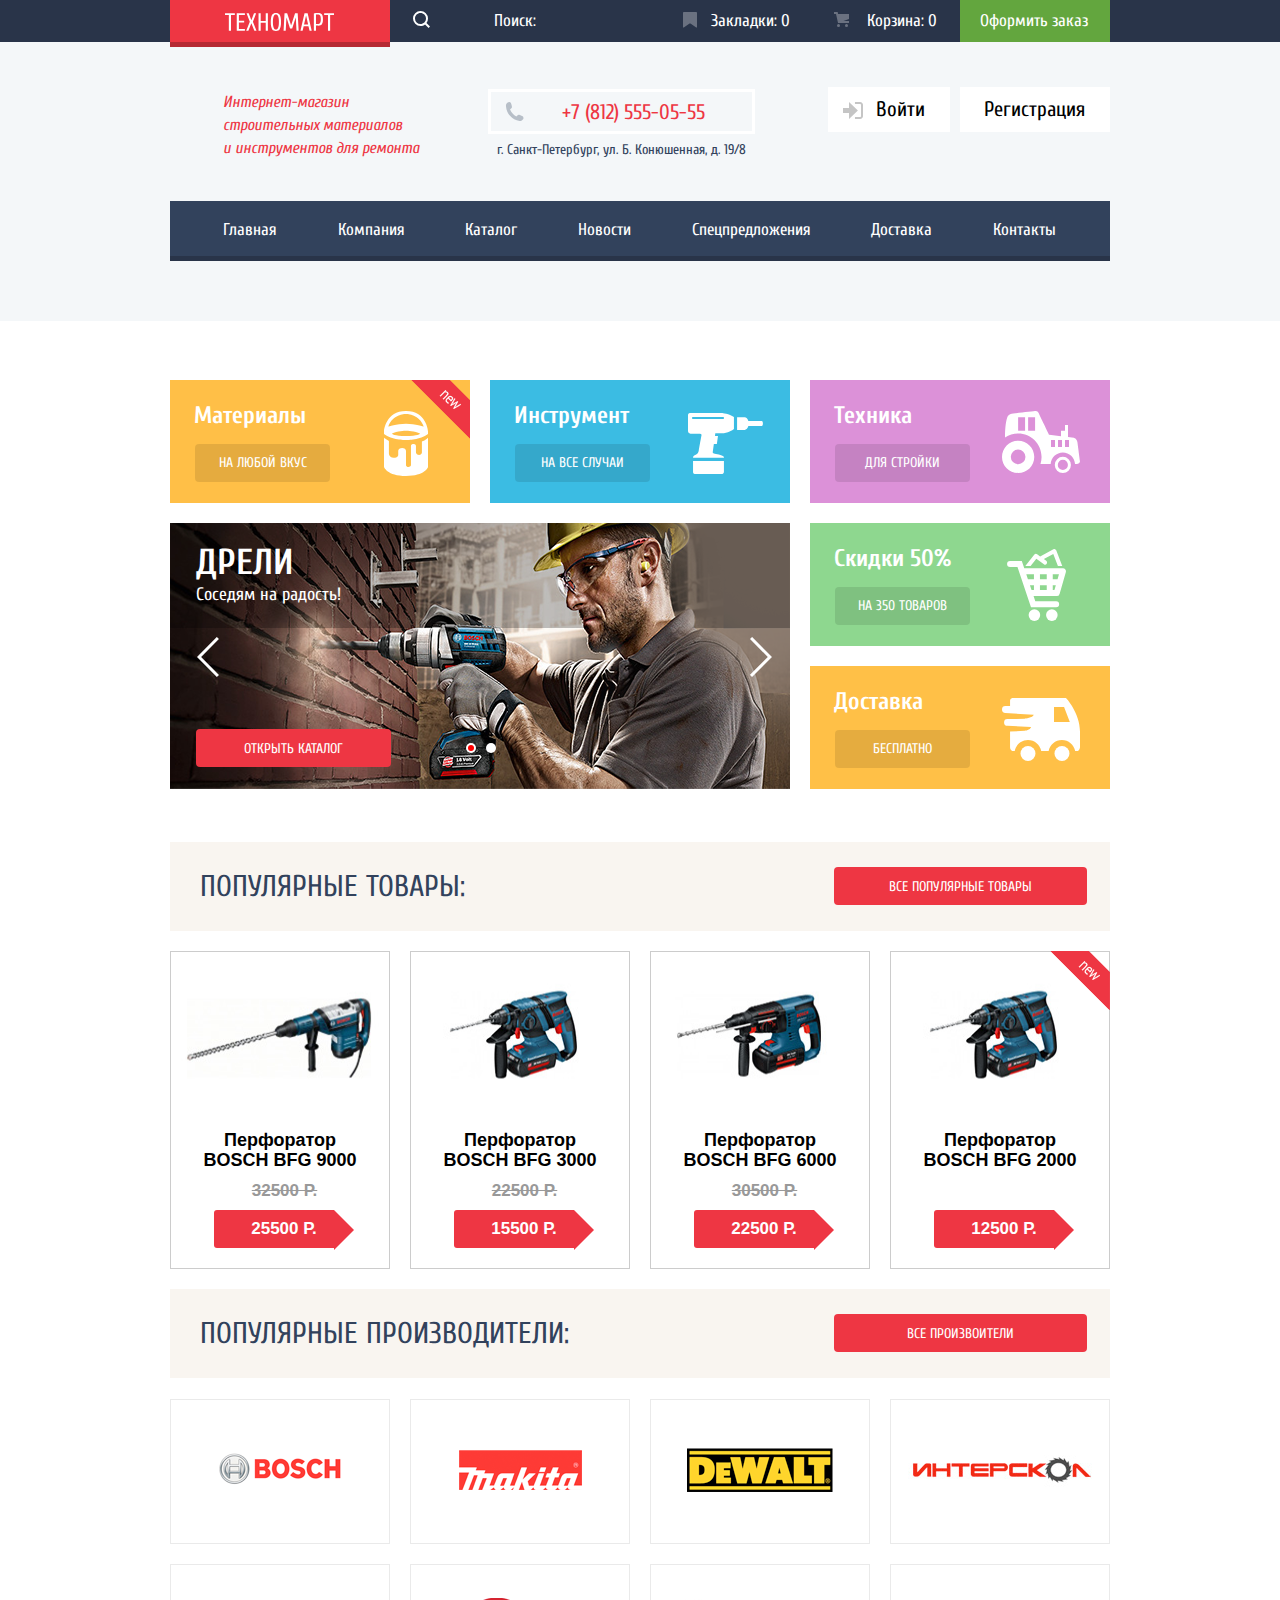
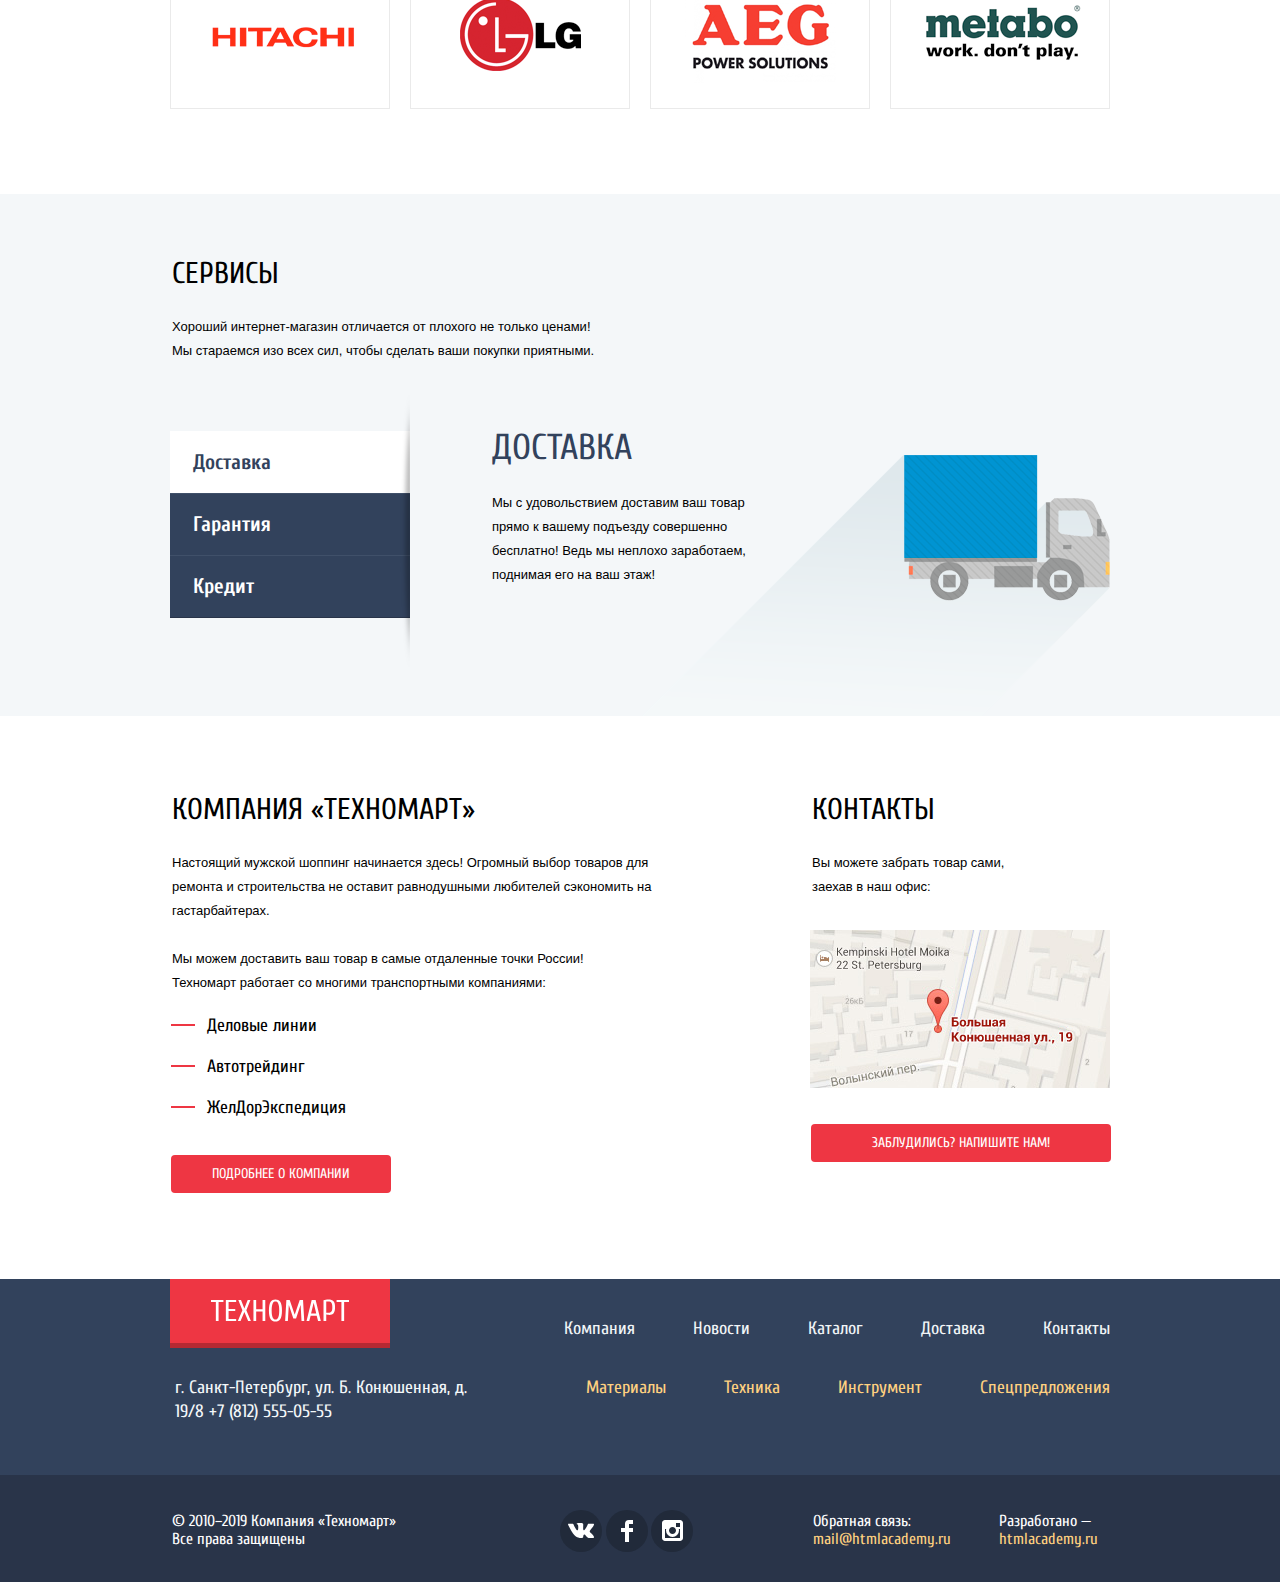
==== commit 5e4734f1: "доработки и минификация" ====
--- a/index.html
+++ b/index.html
@@ -9,83 +9,73 @@
   </head>
   <body>
     <header class="main-header">
-
       <div class="navigation">
         <div class="main-with-logo">
           <div class="container">
             <a class="main-header-logo">
-              <img src="img/logo-technomart.svg"
+            <img src="img/logo-technomart.svg"
               class="logo" width="109" height="18" alt="Логотип Интернет-магазина «Техномарт»">
             </a>
-
-          <div class="main-user">
-            <input class="main-search" type="text" name="search" placeholder="Поиск:">
-            <a class="bookmarks" href="#">Закладки: <span>0</span></a>
-            <a class="cart" href="#">Корзина: <span>0</span></a>
-            <a class="order" href="#">Оформить заказ</a>
-          </div>
-        </div>
-      </div>
-
-      <div class="container">
-        <div class="user-navigation">
-          <h1 class="info">Интернет-магазин строительных материалов<br> и инструментов для ремонта</h1>
-          <div class="contact-wapper">
-            <p class="tel">+7 (812) 555-05-55</p>
-            <p class="our-address">г. Санкт-Петербург, ул. Б. Конюшенная, д. 19/8</p>
-          </div>
-          <ul class="user">
-            <li>
-              <a class="login-link" href="#">
-                <svg xmlns="http://www.w3.org/2000/svg" width="20" height="17" viewBox="0 0 20 17"><path fill="#c5c5c5" d="M14.875 8.5L6 0v6H0v5h6v6z"/><path fill="#c5c5c5" d="M16.986 15.01h-5.027V17h5.027c2.178 0 3.004-1.81 3.029-3.026V3.028C19.99 1.811 19.164 0 16.986 0h-5.027v1.99h5.027c.839 0 .992.681 1.01 1.057v10.904c-.017.376-.171 1.059-1.01 1.059z"/></svg>
-                Войти
-              </a>
-            </li>
-            <li>
-              <a class="registration-link" href="#">Регистрация</a>
-            </li>
-          </ul>
-        </div>
-      </div>
-
-      <div class="container">
-        <nav class="main-navigation">
-          <ul class="site-navigation">
-            <li><a href="index.html">Главная</a></li>
-            <li><a href="#">Компания</a></li>
-            <li><a href="catalog.html">Каталог</a></li>
-            <li><a href="#">Новости</a></li>
-            <li><a href="#">Спецпредложения</a></li>
-            <li><a href="#">Доставка</a></li>
-            <li><a href="#">Контакты</a></li>
-          </ul>
-        </nav>
-      </div>
-    </div>
-
+            <div class="main-user">
+              <input class="main-search" type="text" name="search" placeholder="Поиск:">
+              <a class="bookmarks" href="#">Закладки: <span>0</span></a>
+              <a class="cart" href="#">Корзина: <span>0</span></a>
+              <a class="order" href="#">Оформить заказ</a>
+            </div>
+          </div>
+        </div>
+        <div class="container">
+          <div class="user-navigation">
+            <h1 class="info">Интернет-магазин строительных материалов и&nbsp;инструментов для ремонта</h1>
+            <div class="contact-wapper">
+              <p class="tel">+7 (812) 555-05-55</p>
+              <p class="our-address">г. Санкт-Петербург, ул. Б. Конюшенная, д. 19/8</p>
+            </div>
+            <ul class="user">
+              <li>
+                <a class="login-link" href="#">
+                  <svg xmlns="http://www.w3.org/2000/svg" width="20" height="17" viewBox="0 0 20 17">
+                    <path fill="#c5c5c5" d="M14.875 8.5L6 0v6H0v5h6v6z"/>
+                    <path fill="#c5c5c5" d="M16.986 15.01h-5.027V17h5.027c2.178 0 3.004-1.81 3.029-3.026V3.028C19.99 1.811 19.164 0 16.986 0h-5.027v1.99h5.027c.839 0 .992.681 1.01 1.057v10.904c-.017.376-.171 1.059-1.01 1.059z"/>
+                  </svg>
+                  Войти
+                </a>
+              </li>
+              <li>
+                <a class="registration-link" href="#">Регистрация</a>
+              </li>
+            </ul>
+          </div>
+        </div>
+        <div class="container">
+          <nav class="main-navigation">
+            <ul class="site-navigation">
+              <li><a href="index.html">Главная</a></li>
+              <li><a href="#">Компания</a></li>
+              <li><a href="catalog.html">Каталог</a></li>
+              <li><a href="#">Новости</a></li>
+              <li><a href="#">Спецпредложения</a></li>
+              <li><a href="#">Доставка</a></li>
+              <li><a href="#">Контакты</a></li>
+            </ul>
+          </nav>
+        </div>
+      </div>
     </header>
-
     <main class="main-container">
-
       <div class="container">
         <ul class="promo__list">
           <li class="promo__item promo__materials tag-new">
             <h3 class="promo__item-title">Материалы</h3>
-            <a class="promo__link" href="#">
-              <span>на любой вкус</span>
-            </a>
+            <a class="promo__link" href="#">на любой вкус</a>
           </li>
           <li class="promo__item promo__tools">
             <h3 class="promo__item-title">Инструмент</h3>
-            <a class="promo__link" href="#">
-              <span>на все случаи</span>
-            </a>
+            <a class="promo__link" href="#">на все случаи</a>
           </li>
           <li class="promo__item promo__technics">
             <h3 class="promo__item-title">Техника</h3>
-            <a class="promo__link" href="#">
-              <span>для стройки</span>
-            </a>
+            <a class="promo__link" href="#">для стройки</a>
           </li>
           <!-- ===== SLIDER ===== -->
           <li class="promo__item slider">
@@ -98,10 +88,10 @@
             </div>
             <div class="slider-toggle">
               <button class="button-back toggle " type="button">
-                <span class="visually-hidden">Назад</span>
+              <span class="visually-hidden">Назад</span>
               </button>
               <button class="button-next toggle" type="button">
-                <span class="visually-hidden">Вперед</span>
+              <span class="visually-hidden">Вперед</span>
               </button>
             </div>
             <ul class="slider-list">
@@ -120,79 +110,68 @@
           <!-- ===== END SLIDER ===== -->
           <li class="promo__item promo__sale">
             <h3 class="promo__item-title">Скидки 50%</h3>
-            <a class="promo__link" href="#">
-              <span>на 350 товаров</span>
-            </a>
+            <a class="promo__link" href="#">на 350 товаров</a>
           </li>
           <li class="promo__item promo__shipping">
             <h3 class="promo__item-title">Доставка</h3>
-            <a class="promo__link" href="#">
-              <span>бесплатно</span>
-            </a>
+            <a class="promo__link" href="#">бесплатно</a>
           </li>
         </ul>
       </div>
-
       <div class="container">
         <section class="popular">
           <div class="popular-wapper">
             <h2 class="popular-title">Популярные товары:</h2>
             <a class="popular-button button" href="#">Все популярные товары</a>
           </div>
-            <div class="catalog-items">
-              <div class="catalog-item">
-                <div class="actions">
-                  <a href="#" class="buy">Купить</a>
-                  <a href="#" class="bookmark">В закладки</a>
-                </div>
-                <div class="image">
-                  <img width="218" height="168" src="img/drill-1.jpg" alt="Перфоратор Bosch bfg 3000">
-                </div>
-                <div class="title">Перфоратор BOSCH BFG 9000</div>
-                <div class="discount">32500 Р.</div>
-                <div class="price">25500 Р.</div>
-              </div>
-
-              <div class="catalog-item">
-                <div class="actions">
-                  <a href="#" class="buy">Купить</a>
-                  <a href="#" class="bookmark">В закладки</a>
-                </div>
-                <div class="image"><img width="218" height="168" src="img/drill-2.jpg" alt="Перфоратор Bosch bfg 6000"></div>
-                <div class="title">Перфоратор BOSCH BFG 3000</div>
-                <div class="discount">22500 Р.</div>
-                <div class="price">15500 Р.</div>
-              </div>
-
-              <div class="catalog-item">
-                <div class="actions">
-                  <a href="#" class="buy">Купить</a>
-                  <a href="#" class="bookmark">В закладки</a>
-                </div>
-                <div class="image"><img width="218" height="168" src="img/drill-4.jpg" alt="Перфоратор Bosch bfg 2000"></div>
-                <div class="title">Перфоратор BOSCH BFG 6000</div>
-                <div class="discount">30500 Р.</div>
-                <div class="price">22500 Р.</div>
-              </div>
-
-              <div class="catalog-item">
-                <div class="flag flag-new">новинка</div>
-                <div class="actions">
-                  <a href="#" class="buy">Купить</a>
-                  <a href="#" class="bookmark">В закладки</a>
-                </div>
-                <div class="image">
-                  <img width="218" height="168" src="img/drill-2.jpg" alt="Перфоратор Bosch bfg 3000">
-                </div>
-                <div class="title">Перфоратор BOSCH BFG 2000</div>
-                <div class="discount"></div>
-                <div class="price">12500 Р.</div>
-              </div>
-            </div>
-
+          <div class="catalog-items">
+            <div class="catalog-item">
+              <div class="actions">
+                <a href="#" class="buy">Купить</a>
+                <a href="#" class="bookmark">В закладки</a>
+              </div>
+              <div class="image">
+                <img width="218" height="168" src="img/drill-1.jpg" alt="Перфоратор Bosch bfg 3000">
+              </div>
+              <div class="title">Перфоратор BOSCH BFG 9000</div>
+              <div class="discount">32500 Р.</div>
+              <div class="price">25500 Р.</div>
+            </div>
+            <div class="catalog-item">
+              <div class="actions">
+                <a href="#" class="buy">Купить</a>
+                <a href="#" class="bookmark">В закладки</a>
+              </div>
+              <div class="image"><img width="218" height="168" src="img/drill-2.jpg" alt="Перфоратор Bosch bfg 6000"></div>
+              <div class="title">Перфоратор BOSCH BFG 3000</div>
+              <div class="discount">22500 Р.</div>
+              <div class="price">15500 Р.</div>
+            </div>
+            <div class="catalog-item">
+              <div class="actions">
+                <a href="#" class="buy">Купить</a>
+                <a href="#" class="bookmark">В закладки</a>
+              </div>
+              <div class="image"><img width="218" height="168" src="img/drill-4.jpg" alt="Перфоратор Bosch bfg 2000"></div>
+              <div class="title">Перфоратор BOSCH BFG 6000</div>
+              <div class="discount">30500 Р.</div>
+              <div class="price">22500 Р.</div>
+            </div>
+            <div class="catalog-item catalog-item--notdiscount">
+              <div class="flag flag-new">новинка</div>
+              <div class="actions">
+                <a href="#" class="buy">Купить</a>
+                <a href="#" class="bookmark">В закладки</a>
+              </div>
+              <div class="image">
+                <img width="218" height="168" src="img/drill-2.jpg" alt="Перфоратор Bosch bfg 3000">
+              </div>
+              <div class="title">Перфоратор BOSCH BFG 2000</div>
+              <div class="price">12500 Р.</div>
+            </div>
+          </div>
         </section>
       </div>
-
       <div class="container">
         <section class="brands">
           <div class="popular-wapper">
@@ -202,57 +181,56 @@
           <ul class="brands-list-items">
             <li class="brands-item">
               <a href="#">
-                <img src="img/bosch.png" class="bosch" width="126" height="37" alt="BOSCH">
-              </a>
-            </li>
-            <li class="brands-item">
-              <a href="#">
-                <img src="img/makita.png" class="Makita" width="123" height="40" alt="makita">
-              </a>
-            </li>
-            <li class="brands-item">
-              <a href="#">
-                <img src="img/de-walt.png" class="DeWALT" width="146" height="44" alt="dewalt">
-              </a>
-            </li>
-            <li class="brands-item">
-              <a href="#">
-                <img src="img/interskol.png" class="interskol" width="200" height="88" alt="интерскол">
-              </a>
-            </li>
-            <li class="brands-item">
-              <a href="#">
-                <img src="img/hitachi.png" class="Hitachi" width="169" height="31" alt="hitachi">
-              </a>
-            </li>
-            <li class="brands-item">
-              <a href="#">
-                <img src= "img/lg.png" class="LG" width="121" height="73" alt="LG">
-              </a>
-            </li>
-            <li class="brands-item">
-              <a href="#">
-                <img src="img/aeg.png" class="AEG" width="151" height="96" alt="aeg">
-              </a>
-            </li>
-            <li class="brands-item">
-              <a href="#">
-                <img src="img/metabo.png" class="Metabo" width="204" height="69" alt="metabo">
+              <img src="img/bosch.png" class="bosch" width="126" height="37" alt="BOSCH">
+              </a>
+            </li>
+            <li class="brands-item">
+              <a href="#">
+              <img src="img/makita.png" class="Makita" width="123" height="40" alt="makita">
+              </a>
+            </li>
+            <li class="brands-item">
+              <a href="#">
+              <img src="img/de-walt.png" class="DeWALT" width="146" height="44" alt="dewalt">
+              </a>
+            </li>
+            <li class="brands-item">
+              <a href="#">
+              <img src="img/interskol.png" class="interskol" width="200" height="88" alt="интерскол">
+              </a>
+            </li>
+            <li class="brands-item">
+              <a href="#">
+              <img src="img/hitachi.png" class="Hitachi" width="169" height="31" alt="hitachi">
+              </a>
+            </li>
+            <li class="brands-item">
+              <a href="#">
+              <img src= "img/lg.png" class="LG" width="121" height="73" alt="LG">
+              </a>
+            </li>
+            <li class="brands-item">
+              <a href="#">
+              <img src="img/aeg.png" class="AEG" width="151" height="96" alt="aeg">
+              </a>
+            </li>
+            <li class="brands-item">
+              <a href="#">
+              <img src="img/metabo.png" class="Metabo" width="204" height="69" alt="metabo">
               </a>
             </li>
           </ul>
         </section>
       </div>
-
       <div class="service-wapper">
         <div class="container">
           <section class="service">
             <div class="service-info">
               <h2 class="service-title">Сервисы</h2>
               <p>Хороший интернет-магазин отличается от плохого не только ценами!<br>
-                Мы стараемся изо всех сил, чтобы сделать ваши покупки приятными.</p>
-            </div>
-
+                Мы стараемся изо всех сил, чтобы сделать ваши покупки приятными.
+              </p>
+            </div>
             <div class="service-slider">
               <ul class="service-list">
                 <li class="service-item service-item--active">Доставка</li>
@@ -263,34 +241,35 @@
                 <li class="service-content delivery-content slider-item--show">
                   <h3 class="delivery-title">Доставка</h3>
                   <p class="delivery-info">Мы с удовольствием доставим ваш товар прямо к вашему подъезду совершенно бесплатно!
-                    Ведь мы неплохо заработаем,<br> поднимая его на ваш этаж!</p>
+                    Ведь мы неплохо заработаем,<br> поднимая его на ваш этаж!
+                  </p>
                 </li>
                 <li class="service-content assurance-content slider-item--close">
                   <h3 class="assurance-title">Гарантия</h3>
                   <p class="assurance-info">Если купленный у нас товар поломается или заискрит,<br> а также в случае пожара, спровоцированного его возгаранием, вы всегда можете быть уверены в нашей гарантии. Мы обменяем сгоревший товар на новый.<br>
-                    Дом уж восстановите как-нибудь сами.</p>
+                    Дом уж восстановите как-нибудь сами.
+                  </p>
                 </li>
                 <li class="service-content credit-content slider-item--close">
                   <h3 class="credit-title">Кредит</h3>
                   <p class="credit-info">Залезть в долговую яму стало проще!<br>
-                    Кредитные консультанты придут вам на помощь.</p>
+                    Кредитные консультанты придут вам на помощь.
+                  </p>
                   <a class="credit-button button" href="#">Отправить заявку</a>
                 </li>
               </ul>
             </div>
-
           </section>
         </div>
       </div>
-
       <div class="container">
         <div class="index-columns">
           <section class="about-us">
             <h2>Компания «Техномарт»</h2>
-              <p>Настоящий мужской шоппинг начинается здесь! Огромный выбор товаров для ремонта и строительства не оставит равнодушными любителей сэкономить на гастарбайтерах.</p>
-              <p>Мы можем доставить ваш товар в самые отдаленные точки России!<br>
-                 Техномарт работает со многими транспортными компаниями:
-              </p>
+            <p>Настоящий мужской шоппинг начинается здесь! Огромный выбор товаров для ремонта и строительства не оставит равнодушными любителей сэкономить на гастарбайтерах.</p>
+            <p>Мы можем доставить ваш товар в самые отдаленные точки России!<br>
+              Техномарт работает со многими транспортными компаниями:
+            </p>
             <ul class="transport-companies-list">
               <li>Деловые линии</li>
               <li>Автотрейдинг</li>
@@ -298,32 +277,26 @@
             </ul>
             <a class="aboutus-button button" href="#">Подробнее о компании</a>
           </section>
-
           <section class="contacts">
             <h2>Контакты</h2>
-              <p>Вы можете забрать товар сами, заехав в наш офис:</p>
-               <a class="map-button" href="#">
-               <img src="img/5.jpg" class="-\35 " alt="Офис компании по адресу
-                ул.Большая Конюшенная 19/8, Санкт-Петербург">
-              </a>
-
-            <button type="button" class="contacts-button button"><span>Заблудились? Напишите нам!</span></button>
+            <p>Вы можете забрать товар сами, заехав в наш офис:</p>
+            <a class="map-button" href="#">
+            <img src="img/5.jpg" width="300" height="158" alt="Офис компании по адресу
+              ул.Большая Конюшенная 19/8, Санкт-Петербург">
+            </a>
+            <a href="#" class="contacts-button button"><span>Заблудились? Напишите нам!</span></a>
           </section>
         </div>
       </div>
-
     </main>
-
     <footer class="main-footer">
-
       <div class="footer-container">
         <div class="container">
           <div class="footer-items">
             <div class="footer-main-with-logo">
               <a class="main-footer-logo" href="#">
-                <img src="img/logo-technomart.svg" width="138" height="23" alt="Логотип Интернет-магазина «Техномарт»">
-              </a>
-
+              <img src="img/logo-technomart.svg" width="138" height="23" alt="Логотип Интернет-магазина «Техномарт»">
+              </a>
               <ul class="footer-navigation">
                 <li><a href="#">Компания</a></li>
                 <li><a href="#">Новости</a></li>
@@ -334,7 +307,6 @@
             </div>
             <div class="footer-item-container">
               <p class="footer-contacts">г. Санкт-Петербург, ул. Б. Конюшенная, д. 19/8 +7 (812) 555-05-55</p>
-
               <ul class="footer-navigation-addition">
                 <li><a href="#">Материалы</a></li>
                 <li><a href="#">Техника</a></li>
@@ -345,34 +317,38 @@
           </div>
         </div>
       </div>
-
-
       <div class="main-social">
         <div class="container">
           <div class="footer-social">
             <p class="footer-social-info">© 2010–2019 Компания «Техномарт»
-                Все права защищены</p>
+              Все права защищены
+            </p>
             <ul class="footer-social-items">
               <li>
                 <a class="social-btn" href="https://vk.com/htmlacademy">
                   <span class="visually-hidden">Вконтакте</span>
-                  <svg xmlns="http://www.w3.org/2000/svg" width="26" height="15" viewBox="0 0 26 15"><path fill="#FFF" d="M16.138 11.51c.956-.309 2.18 2.04 3.483 2.939.978.681 1.727.534 1.727.534l3.473-.05s1.815-.112.957-1.554c-.071-.12-.503-1.069-2.585-3.022-2.177-2.043-1.882-1.712.739-5.244 1.597-2.153 2.236-3.468 2.036-4.028-.192-.539-1.365-.399-1.365-.399L20.69.713c-.381.001-.704.119-.851.515-.003.004-.621 1.666-1.445 3.079-1.741 2.989-2.436 3.148-2.724 2.961-.661-.433-.494-1.737-.494-2.664 0-2.897.432-4.105-.846-4.417-.427-.104-.739-.172-1.828-.182-1.392-.021-2.574 0-3.244.329-.445.223-.786.712-.579.74.26.035.843.16 1.155.586.401.552.389 1.789.389 1.789s.229 3.411-.54 3.834c-.528.29-1.25-.302-2.803-3.016-.793-1.388-1.392-2.922-1.392-2.922s-.116-.285-.326-.441c-.25-.185-.6-.244-.6-.244L.848.684S.29.7.085.946c-.182.218-.015.668-.015.668s2.909 6.881 6.203 10.347c3.02 3.182 6.452 2.971 6.452 2.971h1.555s.469-.054.709-.312c.224-.24.214-.691.214-.691s-.031-2.109.935-2.419z"/></svg>
+                  <svg xmlns="http://www.w3.org/2000/svg" width="26" height="15" viewBox="0 0 26 15">
+                    <path fill="#FFF" d="M16.138 11.51c.956-.309 2.18 2.04 3.483 2.939.978.681 1.727.534 1.727.534l3.473-.05s1.815-.112.957-1.554c-.071-.12-.503-1.069-2.585-3.022-2.177-2.043-1.882-1.712.739-5.244 1.597-2.153 2.236-3.468 2.036-4.028-.192-.539-1.365-.399-1.365-.399L20.69.713c-.381.001-.704.119-.851.515-.003.004-.621 1.666-1.445 3.079-1.741 2.989-2.436 3.148-2.724 2.961-.661-.433-.494-1.737-.494-2.664 0-2.897.432-4.105-.846-4.417-.427-.104-.739-.172-1.828-.182-1.392-.021-2.574 0-3.244.329-.445.223-.786.712-.579.74.26.035.843.16 1.155.586.401.552.389 1.789.389 1.789s.229 3.411-.54 3.834c-.528.29-1.25-.302-2.803-3.016-.793-1.388-1.392-2.922-1.392-2.922s-.116-.285-.326-.441c-.25-.185-.6-.244-.6-.244L.848.684S.29.7.085.946c-.182.218-.015.668-.015.668s2.909 6.881 6.203 10.347c3.02 3.182 6.452 2.971 6.452 2.971h1.555s.469-.054.709-.312c.224-.24.214-.691.214-.691s-.031-2.109.935-2.419z"/>
+                  </svg>
                 </a>
               </li>
               <li>
                 <a class="social-btn" href="https://facebook.com/htmlacademy">
                   <span class="visually-hidden">Фейсбук</span>
-                  <svg xmlns="http://www.w3.org/2000/svg" width="12" height="22" viewBox="0 0 12 22"><path fill="#FFF" d="M12 4V0H8a4 4 0 0 0-4 4v4H0v4h4v10h4V12h4V8H8V4h4z"/></svg>
+                  <svg xmlns="http://www.w3.org/2000/svg" width="12" height="22" viewBox="0 0 12 22">
+                    <path fill="#FFF" d="M12 4V0H8a4 4 0 0 0-4 4v4H0v4h4v10h4V12h4V8H8V4h4z"/>
+                  </svg>
                 </a>
               </li>
               <li>
                 <a  class="social-btn" href="https://instagram.com/htmlacademy">
                   <span class="visually-hidden">Инстаграм</span>
-                  <svg xmlns="http://www.w3.org/2000/svg" width="21" height="21" viewBox="0 0 21 21"><path fill="#FFF" d="M18 0H3C1.35 0 0 1.35 0 3v15c0 1.65 1.35 3 3 3h15c1.65 0 3-1.35 3-3V3c0-1.65-1.35-3-3-3zm-7.5 7c1.93 0 3.5 1.57 3.5 3.5S12.43 14 10.5 14 7 12.43 7 10.5 8.57 7 10.5 7zM18 18H3V9h1.181A6.504 6.504 0 0 0 4 10.5a6.5 6.5 0 1 0 13 0 6.45 6.45 0 0 0-.181-1.5H18v9zm0-11h-4V3h4v4z"/></svg>
+                  <svg xmlns="http://www.w3.org/2000/svg" width="21" height="21" viewBox="0 0 21 21">
+                    <path fill="#FFF" d="M18 0H3C1.35 0 0 1.35 0 3v15c0 1.65 1.35 3 3 3h15c1.65 0 3-1.35 3-3V3c0-1.65-1.35-3-3-3zm-7.5 7c1.93 0 3.5 1.57 3.5 3.5S12.43 14 10.5 14 7 12.43 7 10.5 8.57 7 10.5 7zM18 18H3V9h1.181A6.504 6.504 0 0 0 4 10.5a6.5 6.5 0 1 0 13 0 6.45 6.45 0 0 0-.181-1.5H18v9zm0-11h-4V3h4v4z"/>
+                  </svg>
                 </a>
               </li>
             </ul>
-
             <div class="footer-copyright">
               <div class="copyright-colums">
                 <p>Обратная связь:</p>
@@ -386,9 +362,7 @@
           </div>
         </div>
       </div>
-
     </footer>
-
     <!--Модальное окно карты-->
     <section class="modal modal-map">
       <h2 class="visually-hidden">Как до нас добраться</h2>
@@ -399,9 +373,8 @@
       </p>
       <button class="modal-close" type="button">Закрыть</button>
     </section>
-        <!---X--->
-
-          <!--Модальное окно обратной связи-->
+    <!---X--->
+    <!--Модальное окно обратной связи-->
     <section class="modal modal-contacts">
       <form class="contacts-form" action="http://echo.htmlacademy.ru" method="post">
         <div class="contacts-form-wapper">
@@ -424,20 +397,17 @@
         <button class="modal-close" type="button">Закрыть</button>
       </form>
     </section>
-        <!--X--------------->
-
+    <!--X--------------->
     <!--Модальное окно добавления товара в корзину-->
     <section class="modal modal-cart-form">
-        <p class="modal-cart-text">Товар добавлен в корзину!</p>
-        <div class="button-cart-wapper">
-          <a class="button-cart-left button" href="#">Оформить заказ</a>
-          <a class="button-cart-right button" href="#">Продолжить покупки</a>
-        </div>
-        <button class="modal-close" type="button">Закрыть</button>
-      </section>
-        <!--X-->
-
-    <script src="js/script.js"></script>
-
+      <p class="modal-cart-text">Товар добавлен в корзину!</p>
+      <div class="button-cart-wapper">
+        <a class="button-cart-left button" href="#">Оформить заказ</a>
+        <a class="button-cart-right button" href="#">Продолжить покупки</a>
+      </div>
+      <button class="modal-close" type="button">Закрыть</button>
+    </section>
+    <!--X-->
+    <script src="js/script.min.js"></script>
   </body>
 </html>
--- a/css/style.min.css
+++ b/css/style.min.css
@@ -1 +1 @@
-body{margin:0;padding:0;font-family:"PT Sans",Arial,sans-serif;font-size:13px;line-height:24px;color:#000}a{text-decoration:none}.visually-hidden{position:absolute;width:1px;height:1px;clip:rect(0,0,0,0)}.main-header-logo{width:220px;position:absolute;background-color:#ee3643;-webkit-box-shadow:inset 0 -5px 0 0 rgba(0,0,0,.24);box-shadow:inset 0 -5px 0 0 rgba(0,0,0,.24)}.logo{-o-object-fit:contain;object-fit:contain;padding-top:13px;padding-bottom:12px;padding-left:55px;padding-right:56px}.main-header-logo:hover,.main-header-logo:focus{background-color:#ca2c37}.main-header-logo:active{background-color:#ba2732}.button{display:block;font-size:14px;font-weight:400;line-height:1.29;font-family:'Cuprum';text-align:center;color:#fff;text-transform:uppercase;text-decoration:none;background-color:#ee3643;border-radius:4px;border:none}.button:hover,.button:focus{background-color:#ca2c37}.button:active{background-color:#ba2732}.main-header{background-color:#f4f7f9}.main-navigation{font-size:17px;line-height:17px;color:#fff}.main-user{position:relative;font-family:"Cuprum";font-size:17px;line-height:1.06;color:#fff;display:-webkit-box;display:-ms-flexbox;display:flex;margin-right:0;margin-left:auto}.site-navigation,.user{list-style:none}.main-search{width:270px;border:none;background-color:#293449;font-size:17px;line-height:1.06;padding:0;background-image:url(../img/icon-search.svg);background-repeat:no-repeat;background-position:16px 11px}.main-search:hover{background-color:#212a3a;background-image:url(../img/icon-search-hover.svg)}.main-search:focus,.main-search:active{width:222px;padding-left:49px;background-color:#fff;background-image:url(../img/icon-search-active.svg)}.main-search::-webkit-input-placeholder{padding:11px 40px;padding-left:48px;line-height:1.06;color:#fff}.main-search:-ms-input-placeholder{padding:11px 40px;padding-left:48px;line-height:1.06;color:#fff}.main-search::-ms-input-placeholder{padding:11px 40px;padding-left:48px;line-height:1.06;color:#fff}.main-search::placeholder{padding:11px 40px;padding-left:48px;line-height:1.06;color:#fff}.main-search:active::-webkit-input-placeholder{color:#000}.main-search:active:-ms-input-placeholder{color:#000}.main-search:active::-ms-input-placeholder{color:#000}.main-search:active::placeholder{color:#000}.site-navigation a{font-family:"Cuprum";font-size:17px;font-weight:400;color:#fff;padding:20px 30px}.main-user a{padding-top:12px;padding-bottom:12px;font-family:"Cuprum";font-size:17px;font-weight:400;line-height:1.06;color:#fff}.user a{color:#000}.site-navigation a:hover,.site-navigation a:focus{background-color:#1d2739}.user a:hover,.user a:focus{color:#ee3643}.user a:hover path,.user a:focus path{fill:#32425c}.user a:active{opacity:.3;color:#000}.user a:active path{fill:#000}.main-user a:hover,.main-user a:focus{background-color:#212a3a;border:none}.main-user a:active{background-color:#161d29;color:rgba(255,255,255,.6)}.site-navigation a:active,.main-user a:active{color:rgba(255,255,255,.5);background-color:#1d2739}.bookmarks{position:relative;padding-left:45px;padding-right:24px}.bookmarks::before{content:url(../img/icon-bookmark.svg);position:absolute;opacity:.3;left:17px}.bookmarks:hover::before{opacity:1}.bookmarks:active::before{opacity:.6}.cart{position:relative;padding-left:53px;padding-right:23px;padding-top:10px;padding-bottom:12px}.cart::before{content:url(../img/cart-icon.svg);position:absolute;opacity:.3;left:20px}.cart:hover::before{opacity:1}.cart:active::before{opacity:.6}.inner-page .cart{background-color:#ee3643}.inner-page .cart:hover,.inner-page .cart:focus{background-color:#ca2c37}.inner-page .cart:active{background-color:#ba2732}.order{padding-left:20px;padding-right:22px;background-color:#63a63e;padding-top:10px;padding-bottom:12px}a .order:hover,a .order:focus{background-color:#5fbb2d}a .order:active{background-color:#518534;opacity:.5}.tel{position:relative;font-size:21px;font-weight:400;font-style:normal;font-stretch:normal;line-height:1;letter-spacing:normal;color:#ee3643;border:solid 3px #fff;margin-top:7px;margin-bottom:0;padding:10px 15px 8px 38px}.tel::before{content:url(../img/icon-phone.svg);position:absolute;left:14px}.our-address{color:#32425c;margin-top:4px;margin-bottom:13px;font-size:14px;font-weight:400;font-style:normal;font-stretch:normal;line-height:1.71;letter-spacing:normal;text-align:center}.info{width:200px;font-size:16px;line-height:1.44;font-family:Cuprum;font-weight:400;font-style:italic;margin-top:9px;margin-left:53px;color:#ee3643}.transport-companies-list{list-style:none;font-size:18px;font-weight:400;line-height:1.11;padding-left:37px;margin-top:0}.transport-companies-list li{padding-top:21px;position:relative}.transport-companies-list li::before{content:"";position:absolute;width:22px;left:-36px;top:29px;border:1px solid #ee3643}.index-columns h2{font-size:30px;line-height:1;font-family:Cuprum;font-weight:400;text-transform:uppercase;padding-left:2px;margin-bottom:15px}.index-columns p{font-family:PT Sans,sans-serif;font-size:13px;font-weight:400;line-height:1.85;font-style:normal;font-stretch:normal;letter-spacing:normal;padding-top:11px;padding-left:2px;margin-bottom:0}.contacts p{padding-right:80px;margin-bottom:31px}.contacts-button{width:300px;margin-top:36px;margin-left:1px;padding-top:10px;padding-bottom:10px}.contacts-item input{font:inherit;background-color:transparent;border:2px solid #dee3e4}.contacts-item input:focus{border-color:#ee3643}.page-title{font-family:Cuprum;font-size:30px;line-height:30px;color:#32425c;padding-left:30px;padding-top:32px;padding-bottom:34px}.main-social{width:100%;color:#fff;background-color:#293449}.footer-navigation a{color:#f1f5f7;text-decoration:none}.footer-navigation a:hover,.footer-navigation a:focus{text-decoration:underline}.footer-navigation a:active{color:rgba(241,245,247,.5)}.footer-navigation-addition a,.button-social{color:#ffd180;text-decoration:none}.footer-navigation-addition a:hover,.footer-navigation-addition a:focus,.button-social:hover,.button-social:focus{text-decoration:underline}.footer-navigation-addition a:active{color:rgba(255,209,128,.5)}.button-social:active{color:#ee3643;text-decoration:none}.footer-social{text-align:center}.footer-social ul{list-style:none}.social-btn{color:#fff}.navigation{display:-webkit-box;display:-ms-flexbox;display:flex;-webkit-box-orient:vertical;-webkit-box-direction:normal;-ms-flex-direction:column;flex-direction:column;-webkit-box-align:center;-ms-flex-align:center;align-items:center;background-color:transparent}.main-navigation{width:100%;list-style:none;margin-bottom:60px}.user-navigation{width:100%;display:-webkit-box;display:-ms-flexbox;display:flex;-webkit-box-pack:start;-ms-flex-pack:start;justify-content:flex-start;-webkit-box-flex:0;-ms-flex-positive:0;flex-grow:0;margin:0;padding:0;margin-bottom:26px;list-style:none}.contact-wapper{width:270px;display:-webkit-box;display:-ms-flexbox;display:flex;-webkit-box-orient:vertical;-webkit-box-direction:normal;-ms-flex-direction:column;flex-direction:column;-webkit-box-pack:center;-ms-flex-pack:center;justify-content:center;text-align:center;margin-left:68px}.user{width:281px;display:-webkit-box;display:-ms-flexbox;display:flex;-webkit-box-orient:horizontal;-webkit-box-direction:normal;-ms-flex-direction:row;flex-direction:row;padding:0;-webkit-box-pack:end;-ms-flex-pack:end;justify-content:flex-end;margin-left:74px;margin-right:0}.user li{font-size:21px;font-weight:400;font-style:normal;font-stretch:normal;line-height:1;letter-spacing:normal;margin-right:0}.user a{padding:10px 25px 11px 24px;background-color:#fff}.user .login-link{position:relative;padding-left:48px;margin-right:10px}.user svg{position:absolute;top:15px;left:15px}.main-with-logo{width:100%;display:-webkit-box;display:-ms-flexbox;display:flex;margin-bottom:40px;background-color:#293449}.navigation-contaner{margin-left:52px;margin-top:18px}.name-user{width:299px;position:relative;margin-top:20px;padding:10px 66px 11px 47px;background-color:#fff;font-family:'Cuprum';font-size:21px;font-weight:400;line-height:1;color:#000}.name-user::before{content:url(../img/icon-user.svg);position:absolute;top:13px;left:14px}.login-out{position:relative}.login-out::before{content:url(../img/icon-logout.svg);position:absolute;top:0;right:9px}.name-user:active{opacity:.3}.name-user:hover::before,.name-user:focus::before{content:url(../img/icon-user-hover.svg)}.login-out:hover::before,.login-out:hover::before{content:url(../img/icon-logout-hover.svg)}.name-user:active::before,.login-out:active::before{opacity:.2}.inner-user-navigation{display:-webkit-box;display:-ms-flexbox;display:flex;-webkit-box-orient:horizontal;-webkit-box-direction:normal;-ms-flex-direction:row;flex-direction:row;padding:0;padding-left:18px;margin-top:19px;margin-bottom:5px;list-style-type:none}.inner-user-navigation li{position:relative;margin-right:31px;height:16px;border-bottom:1px solid #32425c}.inner-user-navigation li:hover,.inner-user-navigation li:focus{border-color:#ee3643}.inner-user-navigation li:active,.inner-user-navigation a:active{border-color:rgba(50,66,92,.3);opacity:.3}.inner-user-navigation a:hover,.inner-user-navigation a:focus{color:#ee3643}.inner-user-navigation li:first-child::after{content:"";position:absolute;width:5px;height:4px;top:8px;right:-19px;border-radius:50%;background-color:#32425C}.inner-user-navigation a{font-family:'Cuprum';font-size:16px;font-weight:400;line-height:1.13;text-align:left;color:#32425c}.site-navigation{display:-webkit-box;display:-ms-flexbox;display:flex;-webkit-box-pack:justify;-ms-flex-pack:justify;justify-content:space-between;margin:0;padding:0;min-height:60px;background-color:#32425c;padding-left:23px;padding-right:24px;-webkit-box-shadow:inset 0 -5px 0 0 #293449;box-shadow:inset 0 -5px 0 0 #293449}.site-navigation li{display:-webkit-box;display:-ms-flexbox;display:flex}.index-columns{width:100%;display:-webkit-box;display:-ms-flexbox;display:flex;-webkit-box-pack:justify;-ms-flex-pack:justify;justify-content:space-between;margin-top:54px;margin-bottom:86px}.about-us{width:521px;font-family:"Cuprum",sans-serif}.aboutus-button{width:220px;padding-top:10px;padding-bottom:10px;margin-top:37px;margin-left:1px;margin-right:40px}.contacts{width:300px;font-family:"Cuprum",sans-serif}.main-container{margin-top:59px}.main-footer{display:-webkit-box;display:-ms-flexbox;display:flex;-webkit-box-orient:vertical;-webkit-box-direction:normal;-ms-flex-direction:column;flex-direction:column}.footer-container{width:100%;background-color:#32425c}.footer-items{width:100%;font-family:"Cuprum",sans-serif;font-size:18px;line-height:1.33;margin-bottom:33px}.main-footer-logo{width:220px;text-align:center;padding-bottom:19px;padding-top:20px;-webkit-box-shadow:inset 0 -5px 0 0 rgba(0,0,0,.24);box-shadow:inset 0 -5px 0 0 rgba(0,0,0,.24);background-color:#ee3643}.footer-navigation,.footer-navigation-addition{display:-webkit-box;display:-ms-flexbox;display:flex;-webkit-box-orient:horizontal;-webkit-box-direction:normal;-ms-flex-direction:row;flex-direction:row;-webkit-box-pack:justify;-ms-flex-pack:justify;justify-content:space-between;padding-left:0;margin:0;list-style:none}.footer-navigation{width:546px;padding-top:38px}.footer-navigation-addition{width:524px;padding-top:28px}.footer-main-with-logo{display:-webkit-box;display:-ms-flexbox;display:flex;-webkit-box-pack:justify;-ms-flex-pack:justify;justify-content:space-between}.footer-item-container{display:-webkit-box;display:-ms-flexbox;display:flex;-webkit-box-pack:justify;-ms-flex-pack:justify;justify-content:space-between}.footer-contacts{width:325px;padding-left:5px;padding-top:10px;color:#f3f7f9}.footer-social{width:100%;display:-webkit-box;display:-ms-flexbox;display:flex;-webkit-box-pack:start;-ms-flex-pack:start;justify-content:flex-start;font-size:16px;font-weight:400;line-height:1.13;text-align:left;margin-top:21px;margin-bottom:18px}.footer-social-info{width:230px;margin-left:2px}.footer-social-items{width:133px;display:-webkit-box;display:-ms-flexbox;display:flex;-ms-flex-wrap:wrap;flex-wrap:wrap;-webkit-box-pack:justify;-ms-flex-pack:justify;justify-content:space-between;margin:0 auto;margin-top:14px;margin-right:120px;margin-left:158px;padding:0;list-style:none}.social-btn{display:-webkit-box;display:-ms-flexbox;display:flex;-webkit-box-align:center;-ms-flex-align:center;align-items:center;-webkit-box-pack:center;-ms-flex-pack:center;justify-content:center;width:42px;height:42px;border-radius:50%;background-color:#212a3a}.social-btn:hover,.social-btn:focus,.social-btn:active{background-color:#ee3643}.footer-copyright{width:285px;display:-webkit-box;display:-ms-flexbox;display:flex;-webkit-box-pack:justify;-ms-flex-pack:justify;justify-content:space-between}.footer-copyright p{margin-bottom:0}.container{width:940px;margin:0 auto;padding:0;font-family:"Cuprum";font-size:17px;line-height:1.06;display:-webkit-box;display:-ms-flexbox;display:flex}.page-title{margin-bottom:20px}.breadcrumbs{display:-webkit-box;display:-ms-flexbox;display:flex;-webkit-box-pack:start;-ms-flex-pack:start;justify-content:flex-start;-ms-flex-wrap:wrap;flex-wrap:wrap;padding:0;margin:0;margin-top:23px;margin-bottom:19px;list-style-type:none}.breadcrumbs li{position:relative;font-family:'PT Sans',sans-serif;font-size:13px;font-weight:400;line-height:1.38;text-transform:uppercase;margin-right:41px;color:#000}.breadcrumbs li:last-child{margin-right:0}.breadcrumbs li::after{content:url(../img/icon-right-small.svg);position:absolute;top:1px;right:-23px;width:8px;height:8px}.breadcrumbs a{color:#000}.breadcrumbs li:last-child::after{display:none}.title-wapper{width:100%;background-color:#f2f6f8}.headline{width:100%;display:-webkit-box;display:-ms-flexbox;display:flex;-webkit-box-pack:justify;-ms-flex-pack:justify;justify-content:space-between;font-family:'PT Sans',sans-serif;font-size:13px;font-weight:400;line-height:1.38;text-transform:uppercase;margin:0;margin-top:21px;padding:0}.headline-filter,.headline-sort{background-color:#f7f3ec}.headline-filter p,.headline-sort p,.sort-list{margin-bottom:9px;margin-top:12px}.headline-filter p,.headline-sort p{margin-left:19px}.headline-sort p{margin-right:139px}.headline-filter{width:220px}.headline-sort{width:700px;display:-webkit-box;display:-ms-flexbox;display:flex;-webkit-box-pack:start;-ms-flex-pack:start;justify-content:flex-start}.sort-list{display:-webkit-box;display:-ms-flexbox;display:flex;-webkit-box-pack:start;-ms-flex-pack:start;justify-content:flex-start;-webkit-box-orient:horizontal;-webkit-box-direction:normal;-ms-flex-direction:row;flex-direction:row;margin-right:17px;padding:0;list-style-type:none}.sort-list li:first-child a{margin-right:71px;color:#ee3643}.sort-list li:nth-child(2) a{height:14px;margin-right:65px}.sort-list li:nth-child(3) a{height:14px;margin-right:46px}.sort-list li:nth-child(4){margin-right:21px}.sort-list--link{border-bottom:1px dotted #ee3643;color:rgba(0,0,0,.3)}.sort-list--link:hover,.sort-list--link:focus{color:#000;border-bottom:1px solid #ee3643}.link--active,.link--active:hover,.link--active:focus,.link--active:active{color:#ee3643;border:none}.arrow svg:hover,.arrow svg:focus{fill:#000}.filters{width:220px}.filter{margin-top:12px}.filter fieldset{padding-left:0;padding-right:0;padding-bottom:23px;border:none;border-bottom:1px solid #f7f3ec;margin-right:0}.filter legend{font-family:'PT Sans';font-size:17px;font-weight:700;line-height:1.76;text-transform:uppercase}.filter .filter-brands{margin-top:17px;padding-bottom:0}.filter-brands ul,.filter-power ul{font-family:'PT Sans',sans-serif;font-size:15px;font-weight:400;line-height:1.33;text-transform:uppercase;list-style-type:none;padding:0;margin:0}.filter-brands legend,.filter-power legend{margin-bottom:9px}.filter-option{margin-bottom:21px;padding-left:34px}.filter-option label{position:relative;display:block;cursor:pointer;-webkit-user-select:none;-moz-user-select:none;-ms-user-select:none;user-select:none}.filter-input-checkbox label::before{content:"";position:absolute;left:-35px;top:-3px;width:19px;height:19px;border:2px solid #c5c5c5;border-radius:3px}.filter-input-checkbox:checked label::after{content:"";position:absolute;top:-6px;left:-27px;width:10px;height:16px;border-radius:1px;border-left:4px solid #c5c5c5;border-bottom:4px solid #c5c5c5;-webkit-transform:scale(-1,1) rotate(-45deg);-ms-transform:scale(-1,1) rotate(-45deg);transform:scale(-1,1) rotate(-45deg)}.filter-input:hover label,.filter-input:focus label{color:#b5b5b5}.filter-input:hover label::before,.filter-input:focus label::before,.filter-input:hover label::after,.filter-input:focus label::after{border-color:#b5b5b5}.filter-input:disabled label{opacity:.3}.filter-input:disabled label::before,.filter-input:disabled label::after{opacity:.3}.filter .filter-power{margin-top:19px;border-bottom:none}.filter-input-radio label::before{content:"";position:absolute;top:-3px;left:-36px;width:17px;height:17px;border:4px solid #c5c5c5;border-radius:50%}.filter-input-radio:checked label::after{content:"";position:absolute;top:4px;left:-29px;width:10px;height:10px;background-color:#c5c5c5;border-radius:50%}.filter-button{width:140px;padding-top:12px;padding-bottom:7px;margin-top:34px;background-color:#fff;border:solid 1px #e5e5e5;color:#000;font-family:'PT Sans';font-size:13px;font-weight:400;line-height:1.38}.filter-button:hover,.filter-button:focus{border-color:#bdc6ca;background-color:#fff}.filter-button:active{border-color:#ee3643;background-color:#fff}.catalog{width:700px}.catalog-columns{width:100%;display:-webkit-box;display:-ms-flexbox;display:flex;-webkit-box-pack:justify;-ms-flex-pack:justify;justify-content:space-between}.catalog-items{width:700px;margin:20px auto;margin-bottom:0}.catalog-item{position:relative;display:inline-block;width:218px;margin-right:20px;margin-bottom:20px;line-height:20px;font-weight:700;text-align:center;border:1px solid #ccc}.catalog-item:nth-child(3n){margin-right:0}.main-container .catalog-item:nth-child(3n){margin-right:20px}.main-container .catalog-item:nth-child(4n){margin-right:0}.catalog-items{font-size:0}.main-container .catalog-items{width:100%}.catalog-item{font-family:'PT Sans',sans-serif;font-size:18px;font-weight:700;line-height:1.11;letter-spacing:normal;text-align:center;font-style:normal;font-stretch:normal}.catalog-item .flag{position:absolute;top:-1px;right:-1px;width:60px;height:60px;text-indent:-1000px;overflow:hidden;z-index:20}.catalog-item .flag-new{background:url(../img/new-flag.png) no-repeat 0 0}.catalog-item .actions{position:absolute;top:0;left:0;width:218px;height:88px;padding:40px 0;background-color:rgba(255,255,255,.9);z-index:10}.catalog-item .actions .buy,.catalog-item .actions .bookmark{display:block;width:129px;margin:0 auto;margin-bottom:7px;padding:7px 0;background-color:#63a63e;border-radius:3px;color:white;font-size:14px;font-weight:400;font-family:"Cuprum",sans-serif;line-height:18px;text-decoration:none;text-transform:uppercase}.catalog-item .actions .buy{width:135px;-webkit-box-shadow:inset 0 -3px 0 0 #367315;box-shadow:inset 0 -3px 0 0 #367315;padding:10px 0}.catalog-item .actions .buy:hover,.catalog-item .actions .buy:focus{background-color:#5fbb2d}.catalog-item .actions .buy:active{background-color:#518534}.catalog-item .actions .bookmark{color:#32425c;background:white;border:3px solid #63a63e}.catalog-item .actions .bookmark:hover,.catalog-item .actions .bookmark:focus{border:solid 3px #32425c}.catalog-item .actions .bookmark:active{opacity:.3}.catalog-item .actions{display:none}.catalog-item:hover,.catalog-item:focus{-webkit-box-shadow:0 10px 25px 0 rgba(41,52,73,.5);box-shadow:0 10px 25px 0 rgba(41,52,73,.5)}.catalog-item:hover .actions{display:block}.catalog-item .image{width:218px;height:168px}.catalog-item .image img{max-width:100%}.catalog-item .title{min-height:40px;padding:0 25px 0 25px;margin-top:11px;margin-bottom:11px}.catalog-item .discount{font-size:17px;line-height:1.06;min-height:20px;margin-top:8px;margin-bottom:5px;margin-left:9px;color:#999;text-decoration:line-through}.catalog-item .price{position:relative;font-size:17px;line-height:1.06;width:80px;margin-top:8px;margin-left:43px;margin-bottom:20px;padding:10px 30px;color:white;background:#ee3643;border-radius:3px}.catalog-item .price:after{content:"";position:absolute;top:0;right:-20px;width:0;height:0;border:20px solid white;border-left-color:#ee3643}.pagination-list{display:-webkit-box;display:-ms-flexbox;display:flex;-ms-flex-wrap:wrap;flex-wrap:wrap;padding:0;margin:0;margin-top:32px;margin-bottom:60px;list-style:none}.pagination-item{width:39px;margin-right:10px}.pagination-item:last-child{width:140px;margin-right:0}.pagination-item a{display:block;padding:10px 17px;font-family:'PT Sans',sans-serif;font-size:13px;font-weight:400;line-height:1.38;text-align:center;text-transform:uppercase;color:#000;background-color:#fff;border:1px solid #e5e5e5;border-radius:3px}.pagination-item a:hover,.pagination-item a:focus{border-color:#bdc6ca}.pagination-item a:active{border-color:#ee3643}.pagination-item-current a{color:#fff;background-color:#ee3643}.pagination-item-current a:hover,.pagination-item-current a:focus,.pagination-item-current a:active{color:#fff;background-color:#ee3643}.filter-range-wrapper{margin-top:8px;margin-bottom:9px;padding:39px 18px;border-radius:3px;background-color:#eee}.filter-range{position:relative}.filter-range-scale{height:2px;background-color:#d7dcde}.filter-range-bar{height:2px;width:75%;background-color:#00ca74}.filter-range-handle{position:absolute;top:50%;left:0%;-webkit-transform:translateY(-50%);-ms-transform:translateY(-50%);transform:translateY(-50%);width:4px;height:4px;-webkit-box-sizing:content-box;box-sizing:content-box;padding:0;border:8px solid #fff;border-radius:50%;background-color:#b7b7b7;cursor:pointer}.filter-range-handle.min{left:0}.filter-range-handle.max{left:75%}.filter-interval{display:-webkit-box;display:-ms-flexbox;display:flex;-ms-flex-wrap:wrap;flex-wrap:wrap;-webkit-box-pack:justify;-ms-flex-pack:justify;justify-content:space-between}.filter-interval input{width:95px;height:38px;border-radius:2px;border:none;font:inherit;color:inherit;text-align:center;background-color:#eee;font-family:'PT Sans',sans-serif;font-size:17px;font-weight:400;line-height:1.06}.filter-interval span{padding-top:11px;color:#444}.promo__list{display:-webkit-box;display:-ms-flexbox;display:flex;-ms-flex-wrap:wrap;flex-wrap:wrap;-webkit-box-pack:justify;-ms-flex-pack:justify;justify-content:space-between;margin:0;padding:0;list-style:none;width:1100px;margin-bottom:53px}.promo__item{width:256px;height:83px;padding:20px 22px}.promo__item:not(nth-child(-n 3)){margin-top:20px}.slider{position:relative;width:620px;height:266px;padding:0;background-color:#b7babb}.promo__item:not(nth-child(-n 3)){margin-top:20px}.promo__item:last-child{margin-top:-123px;margin-left:auto}.promo__item-title{font-size:24px;font-weight:700;line-height:1.25;margin-top:1px;margin-left:2px;margin-bottom:13px;color:#fff}.promo__materials{background-color:#ffbf47;position:relative}.promo__materials::before{content:url(../img/icon-pail.svg);position:absolute;top:31px;right:42px}.tag-new{background-image:url(../img/new-flag.png);background-repeat:no-repeat;background-position:241px 0}.promo__tools{background-color:#3bbce3;position:relative}.promo__tools::before{content:url(../img/icon-drill.svg);position:absolute;top:33px;right:27px}.promo__technics{background-color:#dc91d8;position:relative}.promo__technics::before{content:url(../img/icon-tractor.svg);position:absolute;top:31px;right:30px}.promo__sale{background-color:#8ed78f;position:relative}.promo__sale::before{content:url(../img/icon-basket.svg);position:absolute;top:26px;right:44px}.promo__shipping{background-color:#ffc047;position:relative}.promo__shipping::before{content:url(../img/icon-car.svg);position:absolute;top:32px;right:30px}.promo__link{width:135px;height:38px;display:-webkit-box;display:-ms-flexbox;display:flex;-webkit-box-pack:center;-ms-flex-pack:center;justify-content:center;-webkit-box-align:center;-ms-flex-align:center;align-items:center;background-color:rgba(0,0,0,.1);margin-left:3px;border-radius:4px}.promo__link:hover,.promo__link:focus{background-color:rgba(0,0,0,.2)}.promo__link:active{background-color:rgba(0,0,0,.3)}.promo__link span{font-size:14px;font-weight:400;line-height:1.29;text-transform:uppercase;color:#fff}.slider{position:relative}.slider-controls{position:absolute;left:308px;bottom:44px;z-index:100;width:140px;height:10px;text-align:center;font-size:0;-webkit-transform:translateX(-50%);-ms-transform:translateX(-50%);transform:translateX(-50%)}.slider-controls label{position:relative;display:inline-block;width:10px;height:10px;padding:5px;border-radius:50%;cursor:pointer}.slider-controls label::after{content:"";position:absolute;top:8px;left:8px;z-index:1;width:10px;height:10px;background:#fff;border-radius:50%}.slider-list{margin:0;padding:0;list-style:none}.slider-item--show{display:block}.slider-item{display:none;padding:22px 0 23px 0}.slider-item:nth-child(1){background-image:url(../img/slide-tools-1.png);background-repeat:no-repeat;background-position:100% 0}.slider-item:nth-child(2){background-image:url(../img/slide-tools-2.png);background-repeat:no-repeat;background-position:100% 0}#product-1:checked~.slider-list .slider-item:nth-child(1){display:block}#product-2:checked~.slider-list .slider-item:nth-child(2){display:block}#product-1:checked~.slider-controls .slider-controls-item--1::before,#product-2:checked~.slider-controls .slider-controls-item--2::before{content:"";position:absolute;left:50%;top:50%;z-index:2;width:6px;height:6px;margin:0;background-color:red;border-radius:50%}.slider-item h3{margin:0;margin-left:26px;margin-bottom:2px;font-size:36px;line-height:1;font-weight:700;text-transform:uppercase;color:#fff}.slider-item p{font-size:18px;font-weight:400;line-height:1.33;margin:0;margin-left:26px;margin-bottom:122px;color:#fff}.slider-item-button{width:195px;padding-top:11px;padding-bottom:9px;margin-left:26px}.slider-toggle{position:absolute;width:580px;left:27px;bottom:152px;z-index:10}.toggle{position:relative;width:22px;height:40px;border:none;background-repeat:no-repeat;background-position:center;background-color:transparent}.button-back{position:absolute;background-image:url(../img/icon-left.svg)}.button-next{position:absolute;background-image:url(../img/icon-right.svg);right:5px}.popular-wapper{display:-webkit-box;display:-ms-flexbox;display:flex;-webkit-box-orient:horizontal;-webkit-box-direction:normal;-ms-flex-direction:row;flex-direction:row;-webkit-box-pack:justify;-ms-flex-pack:justify;justify-content:space-between;background-color:#f9f5f0}.popular-title{font-size:30px;font-weight:400;line-height:1;margin-top:30px;margin-bottom:28px;margin-left:30px;color:#32425c;text-transform:uppercase}.popular-button{width:253px;padding-top:11px;padding-bottom:9px;margin-top:25px;margin-bottom:26px;margin-right:23px}.brands-list-items{width:100%;list-style-type:none;display:-webkit-box;display:-ms-flexbox;display:flex;-webkit-box-orient:horizontal;-webkit-box-direction:normal;-ms-flex-direction:row;flex-direction:row;-webkit-box-pack:start;-ms-flex-pack:start;justify-content:flex-start;-ms-flex-wrap:wrap;flex-wrap:wrap;padding:0;margin-top:21px;margin-bottom:65px}.brands-item{width:218px;height:143px;display:-webkit-box;display:-ms-flexbox;display:flex;-webkit-box-align:center;-ms-flex-align:center;align-items:center;-webkit-box-pack:center;-ms-flex-pack:center;justify-content:center;border:solid 1px #eaeaea;margin-right:20px;margin-bottom:20px}.brands-item:nth-child(4),.brands-item:nth-child(8){margin-right:0;margin-bottom:0}.brands-item:nth-child(4) a{padding-bottom:12px}.brands-item:nth-child(5) a{padding-top:5px;padding-left:8px}.brands-item:nth-child(8) a{padding-bottom:5px;padding-left:6px}.brands-item:hover,.brands-item:focus{-webkit-box-shadow:0 10px 25px 0 rgba(41,52,73,.5);box-shadow:0 10px 25px 0 rgba(41,52,73,.5)}.brands-item:active{-webkit-box-shadow:0 4px 10px 0 rgba(41,52,73,.5);box-shadow:0 4px 10px 0 rgba(41,52,73,.5);opacity:.3}.service-wapper{width:100%;background-color:#f4f7f9}.service{margin-top:40px;margin-bottom:99px}.service-info{padding-left:2px;margin-bottom:54px}.service-title{font-size:30px;font-weight:400;line-height:1;text-transform:uppercase;padding-bottom:1px}.service-info p{font-family:'PT Sans',sans-serif;font-size:13px;font-weight:400;line-height:1.85}.service-slider{display:-webkit-box;display:-ms-flexbox;display:flex;-webkit-box-orient:horizontal;-webkit-box-direction:normal;-ms-flex-direction:row;flex-direction:row;-webkit-box-pack:start;-ms-flex-pack:start;justify-content:flex-start}.service-list{list-style-type:none;position:relative;padding:0;margin:0;margin-top:14px}.service-list::before{content:url(../img/shadow.png);position:absolute;right:0;top:-40px}.service-item{width:217px;font-size:21px;font-weight:700;line-height:1.43;color:#fff;cursor:pointer;padding-left:23px;padding-top:16px;padding-bottom:16px;background-color:#32425c;-webkit-box-shadow:0 1px 0 0 #293449,inset 0 1px 0 0 #405069;box-shadow:0 1px 0 0 #293449,inset 0 1px 0 0 #405069}.service-item:hover,.service-item:focus{background-color:#293449}.service-item--active,.service-item--active:hover,.service-item--active:focus{color:#32425c;background-color:#fff;-webkit-box-shadow:0 1px 0 0 #ffffff,inset .6px .8px 0 0 #fff;box-shadow:0 1px 0 0 #ffffff,inset .6px .8px 0 0 #fff}.service-item.service-item--active{cursor:default}.service-contents{list-style-type:none;padding:0;margin:0}.service-content{position:relative;padding-left:82px;padding-top:13px}.slider-item--close{display:none}.service-content h3{margin:0;padding-bottom:12px;font-size:36px;font-weight:400;line-height:1;color:#32425c;text-transform:uppercase}.service-content p{font-family:'PT Sans',sans-serif;font-size:13px;font-weight:400;line-height:1.85}.delivery-info{padding-right:340px}.delivery-content::before{content:url(../img/delivery.png);position:absolute;right:0;top:38px}.assurance-info{padding-right:240px;margin-bottom:-20px}.assurance-content::before{content:url(../img/guarantee.png);position:absolute;right:-8px;top:18px}.credit-info{padding-right:300px;padding-bottom:13px}.credit-content::before{content:url(../img/credit.png);position:absolute;right:-50px;top:14px}.credit-button{width:195px;padding-top:12px;padding-bottom:10px;margin-right:385px}.tools-info .container{-webkit-box-orient:vertical;-webkit-box-direction:normal;-ms-flex-direction:column;flex-direction:column}.tools-info{width:100%;background-color:#f4f7f9;padding-bottom:55px}.tools-title{font-family:Cuprum;font-size:30px;font-weight:400;line-height:1;text-transform:uppercase;margin-top:64px;margin-left:1px;margin-bottom:13px}.tools-content{font-family:'PT Sans';font-size:13px;font-weight:400;line-height:1.85;margin-left:1px}@-webkit-keyframes bounce{0%{-webkit-transform:translateY(-2000px);transform:translateY(-2000px)}70%{-webkit-transform:translateY(30px);transform:translateY(30px)}90%{-webkit-transform:translateY(-10px);transform:translateY(-10px)}100%{-webkit-transform:translateY(0);transform:translateY(0)}}@keyframes bounce{0%{-webkit-transform:translateY(-2000px);transform:translateY(-2000px)}70%{-webkit-transform:translateY(30px);transform:translateY(30px)}90%{-webkit-transform:translateY(-10px);transform:translateY(-10px)}100%{-webkit-transform:translateY(0);transform:translateY(0)}}@-webkit-keyframes shake{0%,100%{-webkit-transform:translateX(0);transform:translateX(0)}10%,30%,50%,70%,90%{-webkit-transform:translateX(-10px);transform:translateX(-10px)}20%,40%,60%,80%{-webkit-transform:translateX(10px);transform:translateX(10px)}}@keyframes shake{0%,100%{-webkit-transform:translateX(0);transform:translateX(0)}10%,30%,50%,70%,90%{-webkit-transform:translateX(-10px);transform:translateX(-10px)}20%,40%,60%,80%{-webkit-transform:translateX(10px);transform:translateX(10px)}}.modal{display:none;position:fixed;color:#000;background-color:#fff;z-index:100}.modal-show{display:block;-webkit-animation:bounce 0.6s;animation:bounce 0.6s}.modal-error{-webkit-animation:shake 0.6s;animation:shake 0.6s}.modal-contacts{top:20px;left:50%;width:460px;margin-left:-309px;padding:47px 80px;padding-bottom:0;border-top:7px solid #ee3643}.contacts-form{margin:0}.contacts-form p{margin:0;margin-bottom:10px}.contacts-form label{font-family:'Cuprum';font-size:18px;font-weight:400;line-height:1;padding-left:1px;padding-bottom:9px}.contacts-item{display:-webkit-box;display:-ms-flexbox;display:flex;-webkit-box-orient:vertical;-webkit-box-direction:normal;-ms-flex-direction:column;flex-direction:column}.contacts-form-wapper{display:-webkit-box;display:-ms-flexbox;display:flex;-webkit-box-orient:horizontal;-webkit-box-direction:normal;-ms-flex-direction:row;flex-direction:row;-webkit-box-pack:justify;-ms-flex-pack:justify;justify-content:space-between;margin-bottom:11px}.contacts-form input[type="text"],.contacts-form textarea{font-family:'PT Sans';font-size:13px;font-weight:400;line-height:1.38}.contacts-form input[type="text"]{-webkit-box-sizing:border-box;box-sizing:border-box;width:220px;padding:9px 14px;padding-bottom:8px;padding-right:40px;border-radius:3px}.contacts-form textarea{height:98px;padding-top:10px;padding-left:14px;border:2px solid #dee3e4;border-radius:3px}.contacts-form input[type="text"]:hover,.contacts-form input[type="text"]:focus,.contacts-form textarea:hover,.contacts-form textarea:focus{border-color:#b5b5b5}.contacts-form input[type="text"]:active,.contacts-form textarea:active{border-color:#ee3643}.button-wapper{width:540px;margin-top:37px;margin-left:-80px;padding-top:27px;padding-left:80px;padding-bottom:30px;margin-bottom:0;background-color:#f4f4f4}.button-contacts{width:460px;margin-top:10px;padding-top:10px;padding-bottom:10px}.modal-map{top:60%;left:50%;width:940px;height:447px;margin-top:-280px;margin-left:-470px;-webkit-box-shadow:0 0 14.7px 1.3px rgba(47,42,43,.5);box-shadow:0 0 14.7px 1.3px rgba(47,42,43,.5);background-color:#565656}.modal-map p{position:absolute;top:0;left:0;z-index:101;margin:0}.modal-map iframe{position:relative;z-index:102;border:none}.modal-close{position:absolute;top:7px;;right:7px;width:22px;height:22px;font-size:0;background-color:transparent;border:0;cursor:pointer;z-index:103}.modal-close::before,.modal-close::after{content:"";position:absolute;top:11px;left:-3px;width:27px;height:4px;background-color:#ee3643}.modal-close::before{-webkit-transform:rotate(45deg);-ms-transform:rotate(45deg);transform:rotate(45deg)}.modal-close::after{-webkit-transform:rotate(-45deg);-ms-transform:rotate(-45deg);transform:rotate(-45deg)}.modal-cart-form{top:170px;left:50%;width:460px;margin-left:-309px;padding:35px 80px;padding-bottom:0;border-top:7px solid #ee3643;-webkit-box-shadow:0 20px 40px 0 rgba(41,52,73,.75);box-shadow:0 20px 40px 0 rgba(41,52,73,.75)}.modal-cart-text{position:relative;font-family:'Cuprum';font-size:30px;font-weight:400;line-height:1;text-align:center;padding-left:55px;margin-bottom:68px}.modal-cart-text::before{content:url(../img/modal-check.svg);position:absolute;left:1px;top:-17px}.button-cart-wapper{width:460px;display:-webkit-box;display:-ms-flexbox;display:flex;-webkit-box-orient:horizontal;-webkit-box-direction:normal;-ms-flex-direction:row;flex-direction:row;-webkit-box-pack:justify;-ms-flex-pack:justify;justify-content:space-between;padding:37px 80px;margin-left:-80px;background-color:#f1f1f1}.button-cart-left,.button-cart-right{width:220px;padding-top:10px;padding-bottom:8px}.button-cart-right{background-color:#fff;border:solid 1px #e5e5e5;color:#000}.button-cart-right:hover,.button-cart-right:focus{border-color:#bdc6ca;background-color:#fff}.button-cart-right:active{border-color:#ee3643;background-color:#fff}
+@-webkit-keyframes bounce{0%{-webkit-transform:translateY(-2000px);transform:translateY(-2000px)}70%{-webkit-transform:translateY(30px);transform:translateY(30px)}90%{-webkit-transform:translateY(-10px);transform:translateY(-10px)}to{-webkit-transform:translateY(0);transform:translateY(0)}}@keyframes bounce{0%{-webkit-transform:translateY(-2000px);transform:translateY(-2000px)}70%{-webkit-transform:translateY(30px);transform:translateY(30px)}90%{-webkit-transform:translateY(-10px);transform:translateY(-10px)}to{-webkit-transform:translateY(0);transform:translateY(0)}}@-webkit-keyframes shake{0%,to{-webkit-transform:translateX(0);transform:translateX(0)}10%,30%,50%,70%,90%{-webkit-transform:translateX(-10px);transform:translateX(-10px)}20%,40%,60%,80%{-webkit-transform:translateX(10px);transform:translateX(10px)}}@keyframes shake{0%,to{-webkit-transform:translateX(0);transform:translateX(0)}10%,30%,50%,70%,90%{-webkit-transform:translateX(-10px);transform:translateX(-10px)}20%,40%,60%,80%{-webkit-transform:translateX(10px);transform:translateX(10px)}}body{margin:0;padding:0;font-family:"PT Sans",Arial,sans-serif;font-size:13px;line-height:24px;color:#000}a{text-decoration:none}.visually-hidden{position:absolute;width:1px;height:1px;clip:rect(0,0,0,0)}.main-header-logo{width:220px;position:absolute;background-color:#ee3643;-webkit-box-shadow:inset 0 -5px 0 0 rgba(0,0,0,.24);box-shadow:inset 0 -5px 0 0 rgba(0,0,0,.24)}.logo{-o-object-fit:contain;object-fit:contain;padding:13px 56px 12px 55px}.main-header-logo:focus,.main-header-logo:hover{background-color:#ca2c37}.main-header-logo:active{background-color:#ba2732}.button{display:block;font-size:14px;font-weight:400;line-height:1.29;font-family:"Cuprum",Arial,sans-serif;text-align:center;color:#fff;text-transform:uppercase;text-decoration:none;background-color:#ee3643;border-radius:4px;border:0}.button:focus,.button:hover{background-color:#ca2c37}.button:active{background-color:#ba2732}.main-header{background-color:#f4f7f9}.main-navigation,.main-user{font-size:17px;line-height:17px;color:#fff}.main-user{position:relative;font-family:"Cuprum",Arial,sans-serif;line-height:1.06;display:-webkit-box;display:-ms-flexbox;display:flex;-ms-flex-wrap:wrap;flex-wrap:wrap;margin-right:0;margin-left:auto}.footer-social ul,.site-navigation,.user{list-style:none}.main-search{width:220px;border:0;background-color:#293449;font-size:17px;line-height:1.06;padding:0 0 0 49px;background-image:url(../img/icon-search.svg);background-repeat:no-repeat;background-position:16px 11px}.main-search:hover{background-color:#212a3a;background-image:url(../img/icon-search-hover.svg)}.main-search:active,.main-search:focus{width:222px;padding-left:49px;background-color:#fff;background-image:url(../img/icon-search-active.svg)}.main-search::-webkit-input-placeholder{padding:11px 40px 11px 48px;line-height:1.06;color:#fff}.main-search:-ms-input-placeholder,.main-search::-ms-input-placeholder{padding:11px 40px 11px 48px;line-height:1.06;color:#fff}.main-search::placeholder{padding:11px 40px 11px 48px;line-height:1.06;color:#fff}.main-search:active::-webkit-input-placeholder{color:#000}.main-search:active:-ms-input-placeholder,.main-search:active::-ms-input-placeholder{color:#000}.main-search:active::placeholder{color:#000}.main-user a,.site-navigation a{font-family:"Cuprum",Arial,sans-serif;font-size:17px;font-weight:400;color:#fff}.site-navigation a{padding:20px 30px}.main-user a{padding-top:12px;padding-bottom:12px;line-height:1.06}.user a{color:#000}.site-navigation a:focus,.site-navigation a:hover{background-color:#1d2739}.user a:focus,.user a:hover{color:#ee3643}.login-link:focus path,.login-link:hover path{fill:#32425c}.user a:active{opacity:.3;color:#000}.login-link:active path{fill:#000}.main-user a:focus,.main-user a:hover{background-color:#212a3a;border:0}.main-user a:active,.site-navigation a:active{color:rgba(255,255,255,.5);background-color:#1d2739}.bookmarks{position:relative;padding-left:45px;padding-right:24px}.bookmarks::before,.cart::before{content:url(../img/icon-bookmark.svg);position:absolute;opacity:.3;left:17px}.bookmarks:hover::before{opacity:1}.bookmarks:active::before{opacity:.6}.cart{position:relative;padding:10px 23px 12px 53px}.cart::before{content:url(../img/cart-icon.svg);left:20px}.cart:hover::before{opacity:1}.cart:active::before{opacity:.6}.inner-page .cart{background-color:#ee3643}.inner-page .cart:focus,.inner-page .cart:hover{background-color:#ca2c37}.inner-page .cart:active{background-color:#ba2732}.order{background-color:#63a63e;padding:10px 22px 12px 20px}a .order:focus,a .order:hover{background-color:#5fbb2d}a .order:active{background-color:#518534;opacity:.5}.our-address,.tel{font-weight:400;font-style:normal;font-stretch:normal;letter-spacing:normal}.tel{position:relative;border:solid 3px #fff;padding:10px 15px 8px 38px;font-size:21px;line-height:1;color:#ee3643;margin-top:7px;margin-bottom:0}.tel::before{content:url(../img/icon-phone.svg);position:absolute;left:14px}.our-address{color:#32425c;margin-top:4px;margin-bottom:13px;font-size:14px;line-height:1.71;text-align:center}.info{width:200px;font-size:16px;line-height:1.44;font-family:"Cuprum",Arial,sans-serif;font-weight:400;font-style:italic;margin-top:9px;margin-left:53px;color:#ee3643}.transport-companies-list{list-style:none;font-size:18px;font-weight:400;line-height:1.11;padding-left:37px;margin-top:0}.transport-companies-list li{padding-top:21px;position:relative}.transport-companies-list li::before{content:"";position:absolute;width:22px;left:-36px;top:29px;border:1px solid #ee3643}.index-columns h2{font-size:30px;line-height:1;font-family:"Cuprum",Arial,sans-serif;font-weight:400;text-transform:uppercase;padding-left:2px;margin-bottom:15px}.index-columns p{font-family:"PT Sans",Arial,sans-serif;font-size:13px;font-weight:400;line-height:1.85;font-style:normal;font-stretch:normal;letter-spacing:normal;padding-top:11px;padding-left:2px;margin-bottom:0}.contacts p{padding-right:80px;margin-bottom:31px}.contacts img{display:block;width:300px;height:158px;background-color:#f4f7f9}.contacts-button{width:300px;margin-top:36px;margin-left:1px;padding-top:10px;padding-bottom:10px}.contacts-item input{font:inherit;background-color:transparent;border:2px solid #dee3e4}.contacts-item input:focus{border-color:#ee3643}.page-title{font-family:"Cuprum",Arial,sans-serif;font-size:30px;line-height:30px;color:#32425c;padding-left:30px;padding-top:32px;padding-bottom:34px}.main-social{width:100%;color:#fff;background-color:#293449}.footer-navigation a{color:#f1f5f7;text-decoration:none}.footer-navigation a:focus,.footer-navigation a:hover{text-decoration:underline}.footer-navigation a:active{color:rgba(241,245,247,.5)}.button-social,.footer-navigation-addition a{color:#ffd180;text-decoration:none}.button-social:focus,.button-social:hover,.footer-navigation-addition a:focus,.footer-navigation-addition a:hover{text-decoration:underline}.footer-navigation-addition a:active{color:rgba(255,209,128,.5)}.button-social:active{color:#ee3643;text-decoration:none}.social-btn{color:#fff}.navigation{display:-webkit-box;display:-ms-flexbox;display:flex;-webkit-box-orient:vertical;-webkit-box-direction:normal;-ms-flex-direction:column;flex-direction:column;-webkit-box-align:center;-ms-flex-align:center;align-items:center;background-color:transparent}.main-navigation{width:100%;list-style:none;margin-bottom:60px}.user-navigation{width:100%;display:-webkit-box;display:-ms-flexbox;display:flex;-webkit-box-pack:start;-ms-flex-pack:start;justify-content:flex-start;-webkit-box-flex:0;-ms-flex-positive:0;flex-grow:0;padding:0;margin:0 0 26px;list-style:none}.contact-wapper{width:270px;-webkit-box-orient:vertical;-webkit-box-direction:normal;-ms-flex-direction:column;flex-direction:column;-webkit-box-pack:center;-ms-flex-pack:center;justify-content:center;text-align:center;margin-left:68px}.contact-wapper,.main-with-logo,.user{display:-webkit-box;display:-ms-flexbox;display:flex}.user{-webkit-box-orient:horizontal;-webkit-box-direction:normal;-ms-flex-direction:row;flex-direction:row;padding:0;-webkit-box-pack:end;-ms-flex-pack:end;justify-content:flex-end;margin-left:74px;margin-right:0;width:281px}.user li{font-size:21px;font-weight:400;font-style:normal;font-stretch:normal;line-height:1;letter-spacing:normal;margin-right:0}.user a{padding:10px 25px 11px 24px;background-color:#fff}.user .login-link{position:relative;padding-left:48px;margin-right:10px}.user svg{position:absolute;top:15px;left:15px}.main-with-logo{width:100%;margin-bottom:40px;background-color:#293449}.navigation-contaner{position:relative;margin-left:52px;margin-top:18px}.name-user{position:relative;margin-top:20px;padding:10px 66px 11px 45px;background-color:#fff;font-family:"Cuprum",Arial,sans-serif;font-size:21px;font-weight:400;line-height:1;color:#000}.name-user::before{content:url(../img/icon-user.svg);position:absolute;background-repeat:no-repeat;width:20px;height:18;top:13px;left:14px}.login-out{position:absolute;right:31px}.login-out::before{content:url(../img/icon-logout.svg);position:absolute;top:2px;left:0}.name-user:active{opacity:.3}.name-user:focus::before,.name-user:hover::before{content:url(../img/icon-user-hover.svg)}.login-out:hover::before{content:url(../img/icon-logout-hover.svg)}.login-out:active::before,.name-user:active::before{opacity:.2}.inner-user-navigation{display:-webkit-box;display:-ms-flexbox;display:flex;-webkit-box-orient:horizontal;-webkit-box-direction:normal;-ms-flex-direction:row;flex-direction:row;padding:0 0 0 18px;margin-top:19px;margin-bottom:5px;list-style-type:none}.inner-user-navigation li{position:relative;margin-right:31px;height:16px;border-bottom:1px solid #32425c}.inner-user-navigation li:last-child{margin-right:0}.inner-user-navigation li:focus,.inner-user-navigation li:hover{border-color:#ee3643}.inner-user-navigation a:active,.inner-user-navigation li:active{border-color:rgba(50,66,92,.3);opacity:.3}.inner-user-navigation a:focus,.inner-user-navigation a:hover{color:#ee3643}.inner-user-navigation li:first-child::after{content:"";position:absolute;width:5px;height:4px;top:8px;right:-19px;border-radius:50%;background-color:#32425c}.inner-user-navigation a{font-family:"Cuprum",Arial,sans-serif;font-size:16px;font-weight:400;line-height:1.13;text-align:left;color:#32425c}.site-navigation{-webkit-box-pack:justify;-ms-flex-pack:justify;justify-content:space-between;-ms-flex-wrap:wrap;flex-wrap:wrap;margin:0;min-height:60px;background-color:#32425c;padding:0 24px 0 23px;-webkit-box-shadow:inset 0 -5px 0 0 #293449;box-shadow:inset 0 -5px 0 0 #293449}.index-columns,.site-navigation,.site-navigation li{display:-webkit-box;display:-ms-flexbox;display:flex}.index-columns{width:100%;-webkit-box-pack:justify;-ms-flex-pack:justify;justify-content:space-between;margin-top:54px;margin-bottom:86px}.about-us{width:521px;font-family:"Cuprum",Arial,sans-serif}.aboutus-button{width:220px;padding-top:10px;padding-bottom:10px;margin-top:37px;margin-left:1px;margin-right:40px}.contacts{width:300px;font-family:"Cuprum",Arial,sans-serif}.main-container{margin-top:59px}.main-footer{display:-webkit-box;display:-ms-flexbox;display:flex;-webkit-box-orient:vertical;-webkit-box-direction:normal;-ms-flex-direction:column;flex-direction:column}.footer-container{width:100%;background-color:#32425c}.footer-items{width:100%;font-family:"Cuprum",Arial,sans-serif;font-size:18px;line-height:1.33;margin-bottom:33px}.main-footer-logo{width:220px;text-align:center;padding-bottom:19px;padding-top:20px;-webkit-box-shadow:inset 0 -5px 0 0 rgba(0,0,0,.24);box-shadow:inset 0 -5px 0 0 rgba(0,0,0,.24);background-color:#ee3643}.footer-navigation,.footer-navigation-addition{display:-webkit-box;display:-ms-flexbox;display:flex;-webkit-box-orient:horizontal;-webkit-box-direction:normal;-ms-flex-direction:row;flex-direction:row;-webkit-box-pack:justify;-ms-flex-pack:justify;justify-content:space-between;-ms-flex-wrap:wrap;flex-wrap:wrap;padding-left:0;margin:0;list-style:none}.footer-navigation{width:546px;padding-top:38px}.footer-navigation-addition{width:524px;padding-top:28px}.footer-main-with-logo{-ms-flex-wrap:wrap;flex-wrap:wrap}.footer-item-container,.footer-main-with-logo{display:-webkit-box;display:-ms-flexbox;display:flex;-webkit-box-pack:justify;-ms-flex-pack:justify;justify-content:space-between}.footer-contacts{width:325px;padding-left:5px;padding-top:10px;color:#f3f7f9}.footer-social{width:100%;display:-webkit-box;display:-ms-flexbox;display:flex;-webkit-box-pack:start;-ms-flex-pack:start;justify-content:flex-start;-ms-flex-wrap:wrap;flex-wrap:wrap;font-size:16px;font-weight:400;line-height:1.13;text-align:left;margin-top:21px;margin-bottom:18px}.footer-social-info{width:230px;margin-left:2px}.footer-social-items,.social-btn{display:-webkit-box;display:-ms-flexbox;display:flex}.footer-social-items{-ms-flex-wrap:wrap;flex-wrap:wrap;margin:14px 120px 0 158px;padding:0;list-style:none;width:133px;-webkit-box-pack:justify;-ms-flex-pack:justify;justify-content:space-between}.social-btn{-webkit-box-align:center;-ms-flex-align:center;align-items:center;-webkit-box-pack:center;-ms-flex-pack:center;justify-content:center;width:42px;height:42px;border-radius:50%;background-color:#212a3a}.social-btn:active,.social-btn:focus,.social-btn:hover{background-color:#ee3643}.container,.footer-copyright{display:-webkit-box;display:-ms-flexbox;display:flex}.footer-copyright{-webkit-box-pack:justify;-ms-flex-pack:justify;justify-content:space-between;width:285px}.footer-copyright p{margin-bottom:0}.container{width:940px;margin:0 auto;padding:0;font-family:"Cuprum",Arial,sans-serif;font-size:17px;line-height:1.06}.page-title{margin-bottom:20px}.breadcrumbs{display:-webkit-box;display:-ms-flexbox;display:flex;-webkit-box-pack:start;-ms-flex-pack:start;justify-content:flex-start;-ms-flex-wrap:wrap;flex-wrap:wrap;padding:0;margin:23px 0 19px;list-style-type:none}.breadcrumbs li{position:relative;font-family:"PT Sans",Arial,sans-serif;font-size:13px;font-weight:400;line-height:1.38;text-transform:uppercase;margin-right:41px;color:#000}.breadcrumbs li:last-child{margin-right:0}.breadcrumbs li::after{content:url(../img/icon-right-small.svg);position:absolute;top:1px;right:-23px;width:8px;height:8px}.breadcrumbs a{color:#000}.breadcrumbs li:last-child::after{display:none}.title-wapper{width:100%;background-color:#f2f6f8}.headline{width:100%;display:-webkit-box;display:-ms-flexbox;display:flex;-webkit-box-pack:justify;-ms-flex-pack:justify;justify-content:space-between;font-family:"PT Sans",Arial,sans-serif;font-size:13px;font-weight:400;line-height:1.38;text-transform:uppercase;margin:21px 0 0;padding:0}.headline-filter,.headline-sort{background-color:#f7f3ec}.headline-filter p,.headline-sort p,.sort-list{margin-bottom:9px;margin-top:12px}.headline-filter p,.headline-sort p{margin-left:19px}.headline-sort p{margin-right:139px}.headline-filter{width:220px}.headline-sort,.sort-list{display:-webkit-box;display:-ms-flexbox;display:flex;-webkit-box-pack:start;-ms-flex-pack:start;justify-content:flex-start}.headline-sort{width:700px}.sort-list{-webkit-box-orient:horizontal;-webkit-box-direction:normal;-ms-flex-direction:row;flex-direction:row;margin-right:17px;padding:0;list-style-type:none}.sort-list li:first-child{margin-right:71px;color:#ee3643}.sort-list li:nth-child(2){height:14px;margin-right:65px}.sort-list li:nth-child(3){height:14px;margin-right:17px}.sort-list li:nth-child(4){margin-right:21px}.sort-list--link{border-bottom:1px dotted #ee3643;color:rgba(0,0,0,.3)}.sort-list--link:focus,.sort-list--link:hover{color:#000;border-bottom:1px solid #ee3643}.link--active,.link--active:active,.link--active:focus,.link--active:hover{color:#ee3643;border:0}.arrow svg:focus,.arrow svg:hover{fill:#000}.filters{width:220px}.filter{margin-top:12px}.filter fieldset{padding-left:0;padding-right:0;padding-bottom:23px;border:0;border-bottom:1px solid #f7f3ec;margin-right:0}.filter legend,.filter-brands ul,.filter-power ul{font-family:"PT Sans",Arial,sans-serif;font-size:17px;font-weight:700;line-height:1.76;text-transform:uppercase}.filter .filter-brands{margin-top:17px;padding-bottom:0}.filter-brands ul,.filter-power ul{font-size:15px;font-weight:400;line-height:1.33;list-style-type:none;padding:0;margin:0}.filter-brands legend,.filter-power legend{margin-bottom:9px}.filter-option{margin-bottom:21px;padding-left:34px}.filter-option label{position:relative;display:block;cursor:pointer;-webkit-user-select:none;-moz-user-select:none;-ms-user-select:none;user-select:none}.filter-input-checkbox+label::before{content:"";position:absolute;left:-35px;top:-3px;width:19px;height:19px;border:2px solid #c5c5c5;border-radius:3px}.filter-input-checkbox:checked+label::after{content:"";position:absolute;top:-6px;left:-27px;width:10px;height:16px;border-radius:1px;border-left:4px solid #c5c5c5;border-bottom:4px solid #c5c5c5;-webkit-transform:scale(-1,1) rotate(-45deg);-ms-transform:scale(-1,1) rotate(-45deg);transform:scale(-1,1) rotate(-45deg)}.filter-input:focus+label,.filter-input:hover+label{color:#b5b5b5}.filter-input:focus+label::after,.filter-input:focus+label::before,.filter-input:hover+label::after,.filter-input:hover+label::before{border-color:#b5b5b5}.filter-input:disabled+label,.filter-input:disabled+label::after,.filter-input:disabled+label::before{opacity:.3}.filter .filter-power{margin-top:19px;border-bottom:none}.filter-input-radio+label::before{content:"";position:absolute;top:-3px;left:-36px;width:17px;height:17px;border:4px solid #c5c5c5;border-radius:50%}.filter-input-radio:checked+label::after{content:"";position:absolute;top:4px;left:-29px;width:10px;height:10px;background-color:#c5c5c5;border-radius:50%}.filter-button{width:140px;padding-top:12px;padding-bottom:7px;margin-top:34px;background-color:#fff;border:solid 1px #e5e5e5;color:#000;font-family:"PT Sans",Arial,sans-serif;font-size:13px;font-weight:400;line-height:1.38}.filter-button:focus,.filter-button:hover{border-color:#bdc6ca;background-color:#fff}.filter-button:active{border-color:#ee3643;background-color:#fff}.catalog{width:700px}.catalog-columns{width:100%;display:-webkit-box;display:-ms-flexbox;display:flex;-webkit-box-pack:justify;-ms-flex-pack:justify;justify-content:space-between}.catalog-items{width:700px;margin:20px auto 0}.catalog-item{position:relative;display:inline-block;vertical-align:top;width:218px;margin-right:20px;margin-bottom:20px;border:1px solid #ccc}.main-container .catalog-item:nth-child(3n){margin-right:20px}.catalog-item:nth-child(3n),.main-container .catalog-item:nth-child(4n){margin-right:0}.catalog-items{font-size:0}.main-container .catalog-items{width:100%}.catalog-item{font-family:"PT Sans",Arial,sans-serif;font-size:18px;font-weight:700;line-height:1.11;letter-spacing:normal;text-align:center;font-style:normal;font-stretch:normal}.catalog-item .flag{position:absolute;top:-1px;right:-1px;width:60px;height:60px;text-indent:-1000px;overflow:hidden;z-index:20}.catalog-item .flag-new{background:url(../img/new-flag.png) no-repeat 0 0}.catalog-item .actions{position:absolute;top:0;left:0;width:218px;height:88px;padding:40px 0;background-color:rgba(255,255,255,.9);z-index:10}.bookmark,.buy{display:block;margin:0 auto 7px;background-color:#63a63e;border-radius:3px;font-size:14px;font-weight:400;font-family:"Cuprum",Arial,sans-serif;line-height:18px;text-decoration:none;text-transform:uppercase}.buy{color:#fff}.bookmark{width:129px;padding:7px 0}.buy{width:135px;-webkit-box-shadow:inset 0 -3px 0 0 #367315;box-shadow:inset 0 -3px 0 0 #367315;padding:10px 0}.buy:focus,.buy:hover{background-color:#5fbb2d}.buy:active{background-color:#518534}.bookmark{color:#32425c;background:#fff;border:3px solid #63a63e}.bookmark:focus,.bookmark:hover{border:solid 3px #32425c}.bookmark:active{opacity:.3}.catalog-item .actions{display:none}.catalog-item:focus,.catalog-item:hover{-webkit-box-shadow:0 10px 25px 0 rgba(41,52,73,.5);box-shadow:0 10px 25px 0 rgba(41,52,73,.5)}.catalog-item:hover .actions{display:block}.catalog-item .image{width:218px;height:168px}.catalog-item .image img{max-width:100%}.catalog-item .title{min-height:40px;padding:0 25px;margin-top:11px;margin-bottom:11px}.catalog-item .discount,.catalog-item .price{font-size:17px;line-height:1.06;margin-top:8px}.catalog-item .discount{min-height:20px;text-decoration:line-through;margin-bottom:5px;margin-left:9px;color:#999}.catalog-item .price{position:relative;width:80px;margin-left:43px;margin-bottom:20px;padding:10px 30px;color:#fff;background:#ee3643;border-radius:3px}.catalog-item--notdiscount .price{margin-top:39px}.catalog-item .price:after{content:"";position:absolute;top:0;right:-20px;width:0;height:0;border:20px solid #fff;border-left-color:#ee3643}.pagination-list{display:-webkit-box;display:-ms-flexbox;display:flex;-ms-flex-wrap:wrap;flex-wrap:wrap;padding:0;margin:32px 0 60px;list-style:none}.pagination-item{width:39px;margin-right:10px}.pagination-item:last-child{width:140px;margin-right:0}.pagination-item a{display:block;padding:10px 17px;font-family:"PT Sans",Arial,sans-serif;font-size:13px;font-weight:400;line-height:1.38;text-align:center;text-transform:uppercase;color:#000;background-color:#fff;border:1px solid #e5e5e5;border-radius:3px}.pagination-item a:focus,.pagination-item a:hover{border-color:#bdc6ca}.pagination-item a:active{border-color:#ee3643}.pagination-item-current a{color:#fff;background-color:#ee3643}.pagination-item-current a:active,.pagination-item-current a:focus,.pagination-item-current a:hover{color:#fff;background-color:#ee3643}.filter-range-wrapper{margin-top:8px;margin-bottom:9px;padding:39px 18px;border-radius:3px;background-color:#eee}.filter-range{position:relative}.filter-range-scale{height:2px;background-color:#d7dcde}.filter-range-bar{height:2px;width:75%;background-color:#00ca74}.filter-range-handle{position:absolute;top:50%;left:0;-webkit-transform:translateY(-50%);-ms-transform:translateY(-50%);transform:translateY(-50%);width:4px;height:4px;-webkit-box-sizing:content-box;box-sizing:content-box;padding:0;border:8px solid #fff;border-radius:50%;background-color:#b7b7b7;cursor:pointer}.filter-range-handle.min{left:0}.filter-range-handle.max{left:75%}.filter-interval,.promo__list{display:-webkit-box;display:-ms-flexbox;display:flex;-ms-flex-wrap:wrap;flex-wrap:wrap;-webkit-box-pack:justify;-ms-flex-pack:justify;justify-content:space-between}.filter-interval input{width:95px;height:38px;border-radius:2px;border:0;font:inherit;color:inherit;text-align:center;background-color:#eee;font-family:"PT Sans",Arial,sans-serif;font-size:17px;font-weight:400;line-height:1.06}.filter-interval span{padding-top:11px;color:#444}.promo__list{padding:0;list-style:none;width:1100px;margin:0 0 53px}.promo__item{width:256px;height:83px;padding:20px 22px}.promo__item:not(:nth-child(-n+3)){margin-top:20px}.slider{width:620px;height:266px;padding:0;background-color:#b7babb}.promo__item:last-child{margin-top:-123px;margin-left:auto}.promo__item-title{font-size:24px;font-weight:700;line-height:1.25;margin-top:1px;margin-left:2px;margin-bottom:13px;color:#fff}.promo__materials{background-color:#ffbf47;position:relative}.promo__materials::before{content:url(../img/icon-pail.svg);position:absolute;width:44px;height:65px;top:31px;right:42px}.tag-new{background-image:url(../img/new-flag.png);background-repeat:no-repeat;background-position:241px 0}.promo__technics,.promo__tools{background-color:#3bbce3;position:relative}.promo__tools::before{content:url(../img/icon-drill.svg);position:absolute;width:75px;height:61px;top:33px;right:27px}.promo__technics{background-color:#dc91d8}.promo__technics::before{content:url(../img/icon-tractor.svg);position:absolute;width:78px;height:62px;top:31px;right:30px}.promo__sale,.promo__shipping{background-color:#8ed78f;position:relative}.promo__sale::before{content:url(../img/icon-basket.svg);position:absolute;width:59px;height:72px;top:26px;right:44px}.promo__shipping{background-color:#ffc047}.promo__shipping::before{content:url(../img/icon-car.svg);position:absolute;width:78px;height:63px;top:32px;right:30px}.promo__link{width:135px;height:38px;display:-webkit-box;display:-ms-flexbox;display:flex;-webkit-box-pack:center;-ms-flex-pack:center;justify-content:center;-webkit-box-align:center;-ms-flex-align:center;align-items:center;background-color:rgba(0,0,0,.1);margin-left:3px;border-radius:4px;font-size:14px;font-weight:400;line-height:1.29;text-transform:uppercase;color:#fff}.promo__link:focus,.promo__link:hover{background-color:rgba(0,0,0,.2)}.promo__link:active{background-color:rgba(0,0,0,.3)}.slider{position:relative}.slider-controls{position:absolute;left:308px;bottom:44px;z-index:100;width:140px;height:10px;text-align:center;font-size:0;-webkit-transform:translateX(-50%);-ms-transform:translateX(-50%);transform:translateX(-50%)}.slider-controls label{position:relative;display:inline-block;vertical-align:bottom;width:10px;height:10px;padding:5px;border-radius:50%;cursor:pointer}.slider-controls label::after{content:"";position:absolute;top:8px;left:8px;z-index:1;width:10px;height:10px;background:#fff;border-radius:50%}.slider-list{margin:0;padding:0;list-style:none}.slider-item--show{display:block}.slider-item{display:none;padding:22px 0 23px}.slider-item:nth-child(1),.slider-item:nth-child(2){background-image:url(../img/slide-tools-1.png);background-repeat:no-repeat;background-position:100% 0}.slider-item:nth-child(2){background-image:url(../img/slide-tools-2.png)}#product-1:checked~.slider-list .slider-item:nth-child(1),#product-2:checked~.slider-list .slider-item:nth-child(2){display:block}#product-1:checked~.slider-controls .slider-controls-item--1::before,#product-2:checked~.slider-controls .slider-controls-item--2::before{content:"";position:absolute;left:50%;top:50%;z-index:2;width:6px;height:6px;margin:0;background-color:red;border-radius:50%}.slider-item h3{margin:0 0 2px 26px;font-size:36px;line-height:1;font-weight:700;text-transform:uppercase;color:#fff}.slider-item p{font-size:18px;font-weight:400;line-height:1.33;margin:0 0 122px 26px;color:#fff}.slider-item-button{width:195px;padding-top:11px;padding-bottom:9px;margin-left:26px}.slider-toggle{position:absolute;width:580px;left:27px;bottom:152px;z-index:10}.toggle{position:relative;width:22px;height:40px;border:0;background-repeat:no-repeat;background-position:center;background-color:transparent}.button-back,.button-next{position:absolute;background-image:url(../img/icon-left.svg)}.button-next{background-image:url(../img/icon-right.svg);right:5px}.popular-wapper{display:-webkit-box;display:-ms-flexbox;display:flex;-webkit-box-orient:horizontal;-webkit-box-direction:normal;-ms-flex-direction:row;flex-direction:row;-webkit-box-pack:justify;-ms-flex-pack:justify;justify-content:space-between;background-color:#f9f5f0}.popular-title{font-size:30px;font-weight:400;line-height:1;margin-top:30px;margin-bottom:28px;margin-left:30px;color:#32425c;text-transform:uppercase}.popular-button{width:253px;padding-top:11px;padding-bottom:9px;margin-top:25px;margin-bottom:26px;margin-right:23px}.brands-item,.brands-list-items{display:-webkit-box;display:-ms-flexbox;display:flex}.brands-list-items{list-style-type:none;-webkit-box-orient:horizontal;-webkit-box-direction:normal;-ms-flex-direction:row;flex-direction:row;-ms-flex-wrap:wrap;flex-wrap:wrap;padding:0;margin-top:21px;width:940px;-webkit-box-pack:start;-ms-flex-pack:start;justify-content:flex-start;margin-bottom:65px}.brands-item{width:218px;height:143px;-webkit-box-align:center;-ms-flex-align:center;align-items:center;-webkit-box-pack:center;-ms-flex-pack:center;justify-content:center;border:solid 1px #eaeaea;margin-right:20px;margin-bottom:20px}.brands-item:nth-child(4),.brands-item:nth-child(8){margin-right:0;margin-bottom:0}.brands-item:nth-child(4) a{padding-bottom:12px}.brands-item:nth-child(5) a{padding-top:5px;padding-left:8px}.brands-item:nth-child(8) a{padding-bottom:5px;padding-left:6px}.brands-item:focus,.brands-item:hover{-webkit-box-shadow:0 10px 25px 0 rgba(41,52,73,.5);box-shadow:0 10px 25px 0 rgba(41,52,73,.5)}.brands-item:active{-webkit-box-shadow:0 4px 10px 0 rgba(41,52,73,.5);box-shadow:0 4px 10px 0 rgba(41,52,73,.5);opacity:.3}.service-wapper{width:100%;background-color:#f4f7f9}.service{margin-top:40px;margin-bottom:99px}.service-info{padding-left:2px;margin-bottom:54px}.service-title{font-size:30px;font-weight:400;line-height:1;text-transform:uppercase;padding-bottom:1px}.service-content p,.service-info p{font-family:"PT Sans",Arial,sans-serif;font-size:13px;font-weight:400;line-height:1.85}.service-slider{width:940px;display:-webkit-box;display:-ms-flexbox;display:flex;-webkit-box-orient:horizontal;-webkit-box-direction:normal;-ms-flex-direction:row;flex-direction:row;-webkit-box-pack:start;-ms-flex-pack:start;justify-content:flex-start}.service-list{list-style-type:none;position:relative;padding:0;margin:14px 0 0}.service-list::before{content:url(../img/shadow.png);position:absolute;right:0;top:-40px}.service-item{width:217px;font-size:21px;font-weight:700;line-height:1.43;color:#fff;cursor:pointer;padding-left:23px;padding-top:16px;padding-bottom:16px;background-color:#32425c;-webkit-box-shadow:0 1px 0 0 #293449,inset 0 1px 0 0 #405069;box-shadow:0 1px 0 0 #293449,inset 0 1px 0 0 #405069}.service-item:focus,.service-item:hover{background-color:#293449}.service-item--active,.service-item--active:focus,.service-item--active:hover{color:#32425c;background-color:#fff;-webkit-box-shadow:0 1px 0 0 #fff,inset .6px .8px 0 0 #fff;box-shadow:0 1px 0 0 #fff,inset .6px .8px 0 0 #fff}.service-item .service-item--active{cursor:default}.service-contents{list-style-type:none;padding:0;margin:0}.service-content{position:relative;padding-left:82px;padding-top:13px}.slider-item--close{display:none}.service-content h3{margin:0;padding-bottom:12px;font-size:36px;font-weight:400;line-height:1;color:#32425c;text-transform:uppercase}.delivery-info{padding-right:340px}.delivery-content::before{content:url(../img/delivery.png);position:absolute;right:0;top:38px}.assurance-info{padding-right:240px;margin-bottom:-20px}.assurance-content::before{content:url(../img/guarantee.png);position:absolute;right:-8px;top:18px}.credit-info{padding-right:300px;padding-bottom:13px}.credit-content::before{content:url(../img/credit.png);position:absolute;right:-50px;top:14px}.credit-button{width:195px;padding-top:12px;padding-bottom:10px;margin-right:385px}.tools-info .container{-webkit-box-orient:vertical;-webkit-box-direction:normal;-ms-flex-direction:column;flex-direction:column}.tools-info{width:100%;background-color:#f4f7f9;padding-bottom:55px}.tools-content,.tools-title{font-weight:400;margin-left:1px}.tools-title{text-transform:uppercase;margin-top:64px;margin-bottom:13px;font-family:"Cuprum",Arial,sans-serif;font-size:30px;line-height:1}.tools-content{font-family:"PT Sans",Arial,sans-serif;font-size:13px;line-height:1.85}.modal{display:none;position:fixed;color:#000;background-color:#fff;z-index:100}.modal-show{display:block;-webkit-animation:bounce .6s;animation:bounce .6s}.modal-error{-webkit-animation:shake .6s;animation:shake .6s}.modal-contacts{top:20px;left:50%;width:460px;margin-left:-309px;padding:47px 80px 0;border-top:7px solid #ee3643}.contacts-form{margin:0}.contacts-form p{margin:0 0 10px}.contacts-form label{font-family:"Cuprum",Arial,sans-serif;font-size:18px;font-weight:400;line-height:1;padding-left:1px;padding-bottom:9px}.contacts-form-wapper,.contacts-item{display:-webkit-box;display:-ms-flexbox;display:flex;-webkit-box-orient:vertical;-webkit-box-direction:normal;-ms-flex-direction:column;flex-direction:column}.contacts-form-wapper{-webkit-box-orient:horizontal;-ms-flex-direction:row;flex-direction:row;-webkit-box-pack:justify;-ms-flex-pack:justify;justify-content:space-between;margin-bottom:11px}.contacts-form input[type=text],.contacts-form textarea{font-family:"PT Sans",Arial,sans-serif;font-size:13px;font-weight:400;line-height:1.38}.contacts-form input[type=text]{-webkit-box-sizing:border-box;box-sizing:border-box;width:220px;padding:9px 40px 8px 14px;border-radius:3px}.contacts-form textarea{height:98px;padding-top:10px;padding-left:14px;border:2px solid #dee3e4;border-radius:3px}.contacts-form input[type=text]:hover,.contacts-form textarea:hover{border-color:#b5b5b5}.contacts-form input[type=text]:active,.contacts-form input[type=text]:focus,.contacts-form textarea:active,.contacts-form textarea:focus{border-color:#ee3643}.button-wapper{width:540px;margin-top:37px;margin-left:-80px;padding-top:27px;padding-left:80px;padding-bottom:30px;margin-bottom:0;background-color:#f4f4f4}.button-contacts{width:460px;margin-top:10px;padding-top:10px;padding-bottom:10px}.modal-map{top:60%;left:50%;width:940px;height:447px;margin-top:-280px;margin-left:-470px;-webkit-box-shadow:0 0 14.7px 1.3px rgba(47,42,43,.5);box-shadow:0 0 14.7px 1.3px rgba(47,42,43,.5);background-color:#565656}.modal-map p{position:absolute;top:0;left:0;z-index:101;margin:0}.modal-map iframe{position:relative;z-index:102;border:0}.modal-close{position:absolute;top:7px;right:7px;width:22px;height:22px;font-size:0;background-color:transparent;border:0;cursor:pointer;z-index:103}.modal-close::after,.modal-close::before{content:"";position:absolute;top:11px;left:-3px;width:27px;height:4px;background-color:#ee3643}.modal-close::before{-webkit-transform:rotate(45deg);-ms-transform:rotate(45deg);transform:rotate(45deg)}.modal-close::after{-webkit-transform:rotate(-45deg);-ms-transform:rotate(-45deg);transform:rotate(-45deg)}.modal-cart-form{top:170px;left:50%;width:460px;margin-left:-309px;padding:35px 80px 0;border-top:7px solid #ee3643;-webkit-box-shadow:0 20px 40px 0 rgba(41,52,73,.75);box-shadow:0 20px 40px 0 rgba(41,52,73,.75)}.modal-cart-text{position:relative;font-family:"Cuprum",Arial,sans-serif;font-size:30px;font-weight:400;line-height:1;text-align:center;padding-left:55px;margin-bottom:68px}.modal-cart-text::before{content:url(../img/modal-check.svg);position:absolute;left:1px;top:-17px}.button-cart-wapper{width:460px;display:-webkit-box;display:-ms-flexbox;display:flex;-webkit-box-orient:horizontal;-webkit-box-direction:normal;-ms-flex-direction:row;flex-direction:row;-webkit-box-pack:justify;-ms-flex-pack:justify;justify-content:space-between;padding:37px 80px;margin-left:-80px;background-color:#f1f1f1}.button-cart-left,.button-cart-right{width:220px;padding-top:10px;padding-bottom:8px}.button-cart-right{background-color:#fff;border:solid 1px #e5e5e5;color:#000}.button-cart-right:focus,.button-cart-right:hover{border-color:#bdc6ca;background-color:#fff}.button-cart-right:active{border-color:#ee3643;background-color:#fff}
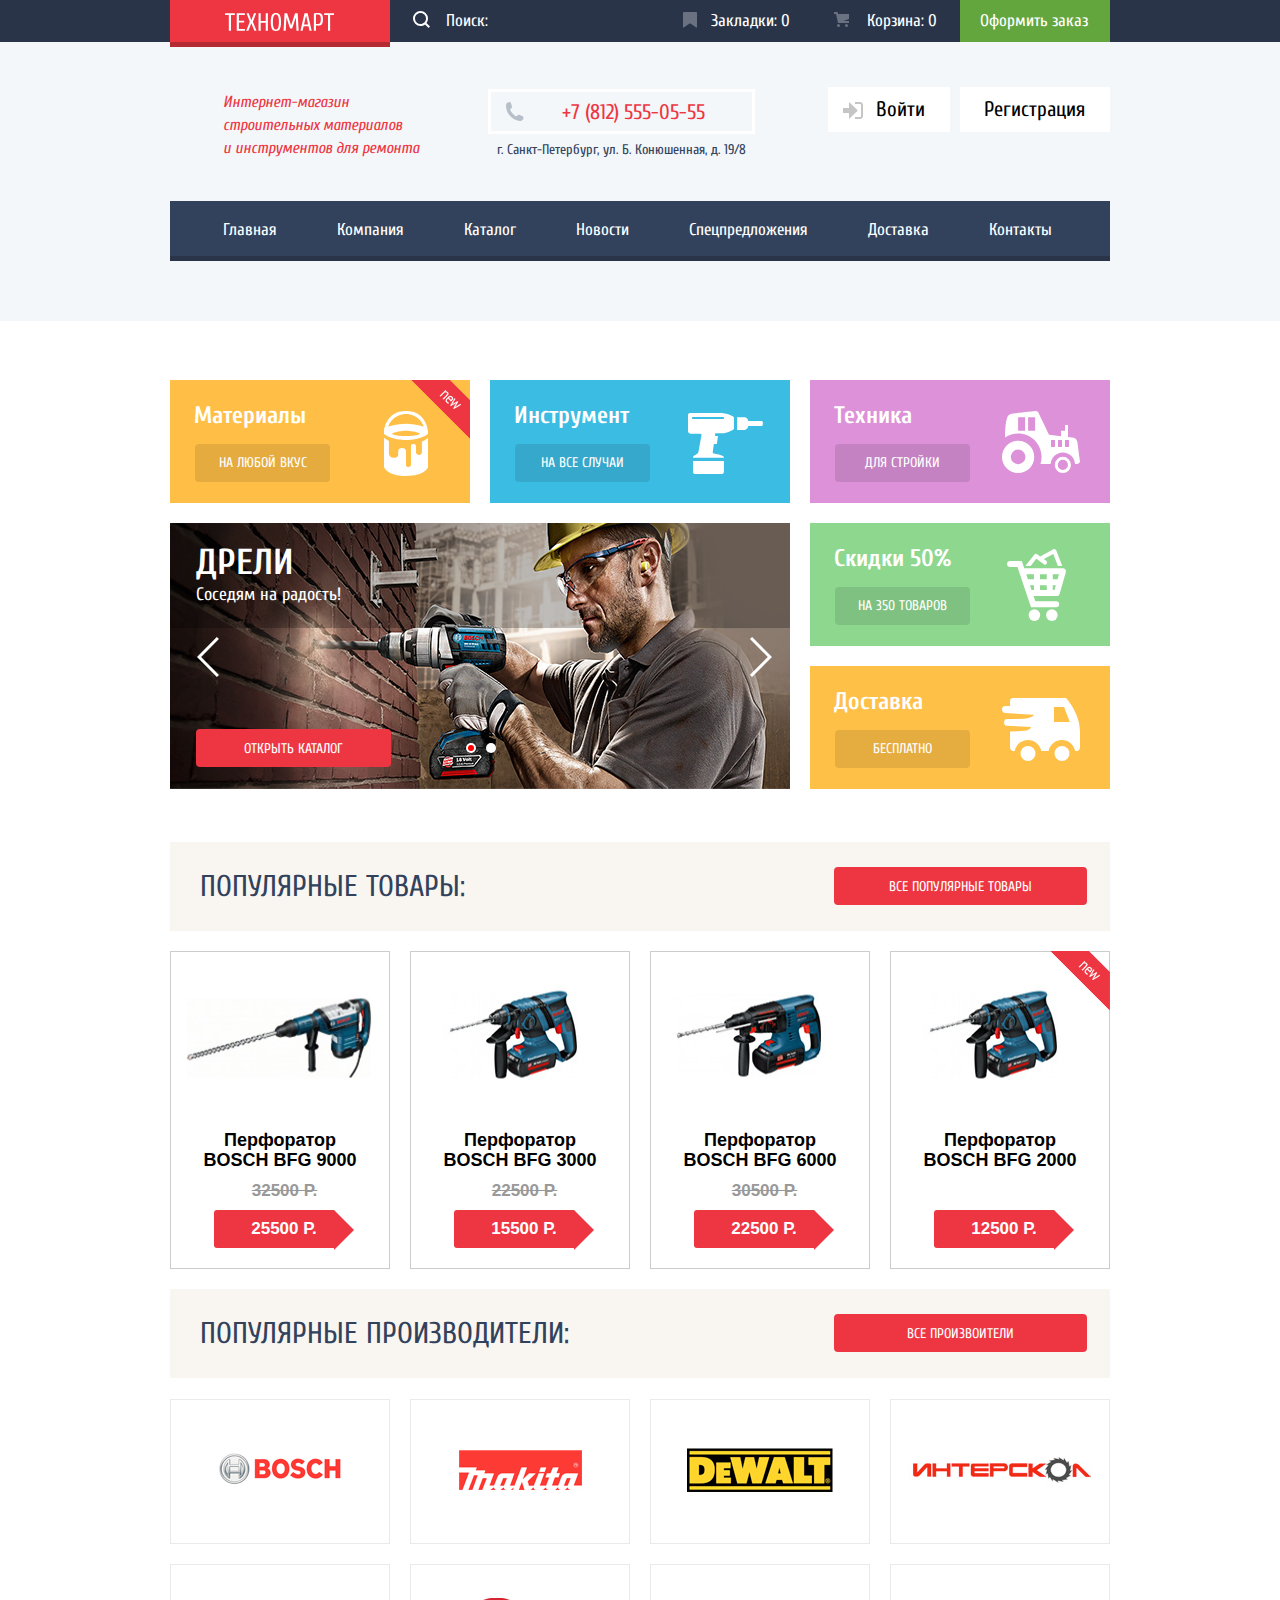
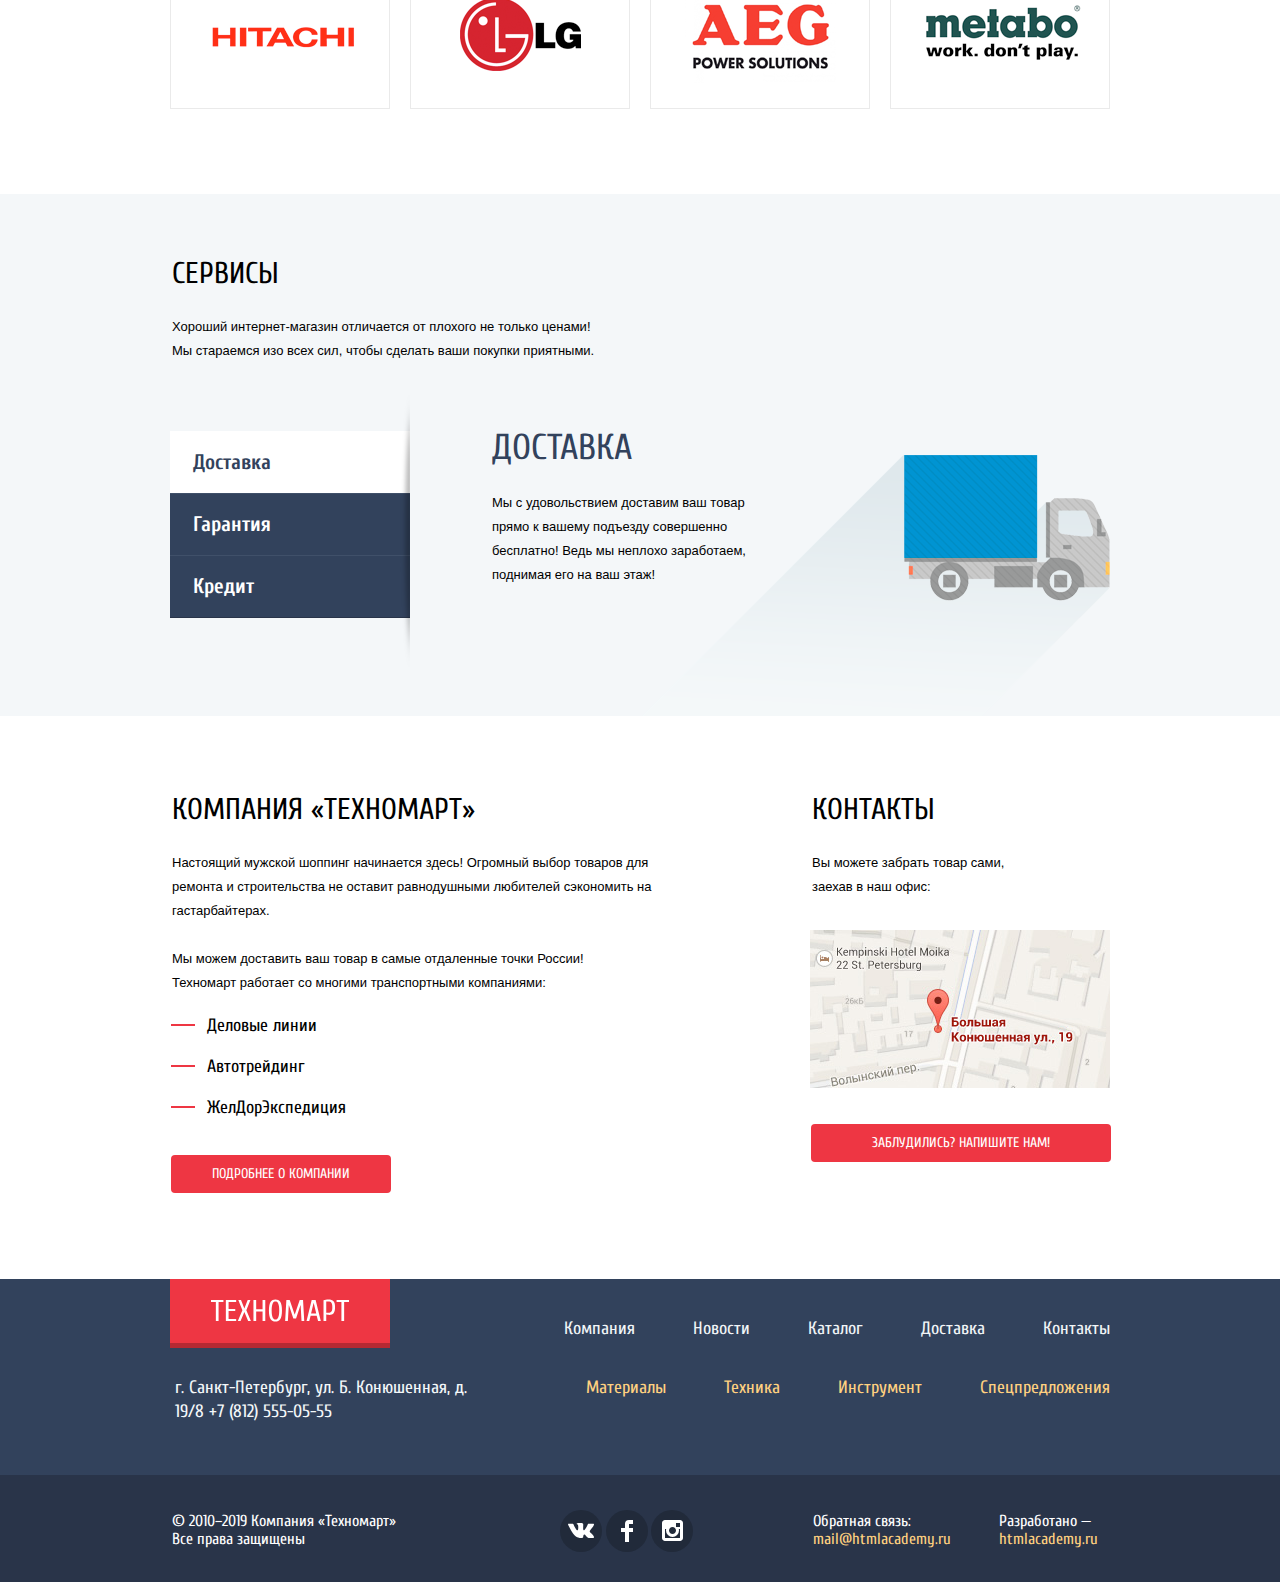
==== commit 6152ddc2: "доработки и минификация" ====
--- a/index.html
+++ b/index.html
@@ -280,11 +280,11 @@
           <section class="contacts">
             <h2>Контакты</h2>
             <p>Вы можете забрать товар сами, заехав в наш офис:</p>
-            <a class="map-button" href="#">
+            <a class="map-button" href="map.html">
             <img src="img/5.jpg" width="300" height="158" alt="Офис компании по адресу
               ул.Большая Конюшенная 19/8, Санкт-Петербург">
             </a>
-            <a href="#" class="contacts-button button"><span>Заблудились? Напишите нам!</span></a>
+            <a href="feedback.html" class="contacts-button button"><span>Заблудились? Напишите нам!</span></a>
           </section>
         </div>
       </div>
@@ -373,7 +373,7 @@
       </p>
       <button class="modal-close" type="button">Закрыть</button>
     </section>
-    <!---X--->
+    <!-- ===================X====================== -->
     <!--Модальное окно обратной связи-->
     <section class="modal modal-contacts">
       <form class="contacts-form" action="http://echo.htmlacademy.ru" method="post">
@@ -397,7 +397,7 @@
         <button class="modal-close" type="button">Закрыть</button>
       </form>
     </section>
-    <!--X--------------->
+    <!-- ============X========== -->
     <!--Модальное окно добавления товара в корзину-->
     <section class="modal modal-cart-form">
       <p class="modal-cart-text">Товар добавлен в корзину!</p>
--- a/css/style.min.css
+++ b/css/style.min.css
@@ -1 +1 @@
-@-webkit-keyframes bounce{0%{-webkit-transform:translateY(-2000px);transform:translateY(-2000px)}70%{-webkit-transform:translateY(30px);transform:translateY(30px)}90%{-webkit-transform:translateY(-10px);transform:translateY(-10px)}to{-webkit-transform:translateY(0);transform:translateY(0)}}@keyframes bounce{0%{-webkit-transform:translateY(-2000px);transform:translateY(-2000px)}70%{-webkit-transform:translateY(30px);transform:translateY(30px)}90%{-webkit-transform:translateY(-10px);transform:translateY(-10px)}to{-webkit-transform:translateY(0);transform:translateY(0)}}@-webkit-keyframes shake{0%,to{-webkit-transform:translateX(0);transform:translateX(0)}10%,30%,50%,70%,90%{-webkit-transform:translateX(-10px);transform:translateX(-10px)}20%,40%,60%,80%{-webkit-transform:translateX(10px);transform:translateX(10px)}}@keyframes shake{0%,to{-webkit-transform:translateX(0);transform:translateX(0)}10%,30%,50%,70%,90%{-webkit-transform:translateX(-10px);transform:translateX(-10px)}20%,40%,60%,80%{-webkit-transform:translateX(10px);transform:translateX(10px)}}body{margin:0;padding:0;font-family:"PT Sans",Arial,sans-serif;font-size:13px;line-height:24px;color:#000}a{text-decoration:none}.visually-hidden{position:absolute;width:1px;height:1px;clip:rect(0,0,0,0)}.main-header-logo{width:220px;position:absolute;background-color:#ee3643;-webkit-box-shadow:inset 0 -5px 0 0 rgba(0,0,0,.24);box-shadow:inset 0 -5px 0 0 rgba(0,0,0,.24)}.logo{-o-object-fit:contain;object-fit:contain;padding:13px 56px 12px 55px}.main-header-logo:focus,.main-header-logo:hover{background-color:#ca2c37}.main-header-logo:active{background-color:#ba2732}.button{display:block;font-size:14px;font-weight:400;line-height:1.29;font-family:"Cuprum",Arial,sans-serif;text-align:center;color:#fff;text-transform:uppercase;text-decoration:none;background-color:#ee3643;border-radius:4px;border:0}.button:focus,.button:hover{background-color:#ca2c37}.button:active{background-color:#ba2732}.main-header{background-color:#f4f7f9}.main-navigation,.main-user{font-size:17px;line-height:17px;color:#fff}.main-user{position:relative;font-family:"Cuprum",Arial,sans-serif;line-height:1.06;display:-webkit-box;display:-ms-flexbox;display:flex;-ms-flex-wrap:wrap;flex-wrap:wrap;margin-right:0;margin-left:auto}.footer-social ul,.site-navigation,.user{list-style:none}.main-search{width:220px;border:0;background-color:#293449;font-size:17px;line-height:1.06;padding:0 0 0 49px;background-image:url(../img/icon-search.svg);background-repeat:no-repeat;background-position:16px 11px}.main-search:hover{background-color:#212a3a;background-image:url(../img/icon-search-hover.svg)}.main-search:active,.main-search:focus{width:222px;padding-left:49px;background-color:#fff;background-image:url(../img/icon-search-active.svg)}.main-search::-webkit-input-placeholder{padding:11px 40px 11px 48px;line-height:1.06;color:#fff}.main-search:-ms-input-placeholder,.main-search::-ms-input-placeholder{padding:11px 40px 11px 48px;line-height:1.06;color:#fff}.main-search::placeholder{padding:11px 40px 11px 48px;line-height:1.06;color:#fff}.main-search:active::-webkit-input-placeholder{color:#000}.main-search:active:-ms-input-placeholder,.main-search:active::-ms-input-placeholder{color:#000}.main-search:active::placeholder{color:#000}.main-user a,.site-navigation a{font-family:"Cuprum",Arial,sans-serif;font-size:17px;font-weight:400;color:#fff}.site-navigation a{padding:20px 30px}.main-user a{padding-top:12px;padding-bottom:12px;line-height:1.06}.user a{color:#000}.site-navigation a:focus,.site-navigation a:hover{background-color:#1d2739}.user a:focus,.user a:hover{color:#ee3643}.login-link:focus path,.login-link:hover path{fill:#32425c}.user a:active{opacity:.3;color:#000}.login-link:active path{fill:#000}.main-user a:focus,.main-user a:hover{background-color:#212a3a;border:0}.main-user a:active,.site-navigation a:active{color:rgba(255,255,255,.5);background-color:#1d2739}.bookmarks{position:relative;padding-left:45px;padding-right:24px}.bookmarks::before,.cart::before{content:url(../img/icon-bookmark.svg);position:absolute;opacity:.3;left:17px}.bookmarks:hover::before{opacity:1}.bookmarks:active::before{opacity:.6}.cart{position:relative;padding:10px 23px 12px 53px}.cart::before{content:url(../img/cart-icon.svg);left:20px}.cart:hover::before{opacity:1}.cart:active::before{opacity:.6}.inner-page .cart{background-color:#ee3643}.inner-page .cart:focus,.inner-page .cart:hover{background-color:#ca2c37}.inner-page .cart:active{background-color:#ba2732}.order{background-color:#63a63e;padding:10px 22px 12px 20px}a .order:focus,a .order:hover{background-color:#5fbb2d}a .order:active{background-color:#518534;opacity:.5}.our-address,.tel{font-weight:400;font-style:normal;font-stretch:normal;letter-spacing:normal}.tel{position:relative;border:solid 3px #fff;padding:10px 15px 8px 38px;font-size:21px;line-height:1;color:#ee3643;margin-top:7px;margin-bottom:0}.tel::before{content:url(../img/icon-phone.svg);position:absolute;left:14px}.our-address{color:#32425c;margin-top:4px;margin-bottom:13px;font-size:14px;line-height:1.71;text-align:center}.info{width:200px;font-size:16px;line-height:1.44;font-family:"Cuprum",Arial,sans-serif;font-weight:400;font-style:italic;margin-top:9px;margin-left:53px;color:#ee3643}.transport-companies-list{list-style:none;font-size:18px;font-weight:400;line-height:1.11;padding-left:37px;margin-top:0}.transport-companies-list li{padding-top:21px;position:relative}.transport-companies-list li::before{content:"";position:absolute;width:22px;left:-36px;top:29px;border:1px solid #ee3643}.index-columns h2{font-size:30px;line-height:1;font-family:"Cuprum",Arial,sans-serif;font-weight:400;text-transform:uppercase;padding-left:2px;margin-bottom:15px}.index-columns p{font-family:"PT Sans",Arial,sans-serif;font-size:13px;font-weight:400;line-height:1.85;font-style:normal;font-stretch:normal;letter-spacing:normal;padding-top:11px;padding-left:2px;margin-bottom:0}.contacts p{padding-right:80px;margin-bottom:31px}.contacts img{display:block;width:300px;height:158px;background-color:#f4f7f9}.contacts-button{width:300px;margin-top:36px;margin-left:1px;padding-top:10px;padding-bottom:10px}.contacts-item input{font:inherit;background-color:transparent;border:2px solid #dee3e4}.contacts-item input:focus{border-color:#ee3643}.page-title{font-family:"Cuprum",Arial,sans-serif;font-size:30px;line-height:30px;color:#32425c;padding-left:30px;padding-top:32px;padding-bottom:34px}.main-social{width:100%;color:#fff;background-color:#293449}.footer-navigation a{color:#f1f5f7;text-decoration:none}.footer-navigation a:focus,.footer-navigation a:hover{text-decoration:underline}.footer-navigation a:active{color:rgba(241,245,247,.5)}.button-social,.footer-navigation-addition a{color:#ffd180;text-decoration:none}.button-social:focus,.button-social:hover,.footer-navigation-addition a:focus,.footer-navigation-addition a:hover{text-decoration:underline}.footer-navigation-addition a:active{color:rgba(255,209,128,.5)}.button-social:active{color:#ee3643;text-decoration:none}.social-btn{color:#fff}.navigation{display:-webkit-box;display:-ms-flexbox;display:flex;-webkit-box-orient:vertical;-webkit-box-direction:normal;-ms-flex-direction:column;flex-direction:column;-webkit-box-align:center;-ms-flex-align:center;align-items:center;background-color:transparent}.main-navigation{width:100%;list-style:none;margin-bottom:60px}.user-navigation{width:100%;display:-webkit-box;display:-ms-flexbox;display:flex;-webkit-box-pack:start;-ms-flex-pack:start;justify-content:flex-start;-webkit-box-flex:0;-ms-flex-positive:0;flex-grow:0;padding:0;margin:0 0 26px;list-style:none}.contact-wapper{width:270px;-webkit-box-orient:vertical;-webkit-box-direction:normal;-ms-flex-direction:column;flex-direction:column;-webkit-box-pack:center;-ms-flex-pack:center;justify-content:center;text-align:center;margin-left:68px}.contact-wapper,.main-with-logo,.user{display:-webkit-box;display:-ms-flexbox;display:flex}.user{-webkit-box-orient:horizontal;-webkit-box-direction:normal;-ms-flex-direction:row;flex-direction:row;padding:0;-webkit-box-pack:end;-ms-flex-pack:end;justify-content:flex-end;margin-left:74px;margin-right:0;width:281px}.user li{font-size:21px;font-weight:400;font-style:normal;font-stretch:normal;line-height:1;letter-spacing:normal;margin-right:0}.user a{padding:10px 25px 11px 24px;background-color:#fff}.user .login-link{position:relative;padding-left:48px;margin-right:10px}.user svg{position:absolute;top:15px;left:15px}.main-with-logo{width:100%;margin-bottom:40px;background-color:#293449}.navigation-contaner{position:relative;margin-left:52px;margin-top:18px}.name-user{position:relative;margin-top:20px;padding:10px 66px 11px 45px;background-color:#fff;font-family:"Cuprum",Arial,sans-serif;font-size:21px;font-weight:400;line-height:1;color:#000}.name-user::before{content:url(../img/icon-user.svg);position:absolute;background-repeat:no-repeat;width:20px;height:18;top:13px;left:14px}.login-out{position:absolute;right:31px}.login-out::before{content:url(../img/icon-logout.svg);position:absolute;top:2px;left:0}.name-user:active{opacity:.3}.name-user:focus::before,.name-user:hover::before{content:url(../img/icon-user-hover.svg)}.login-out:hover::before{content:url(../img/icon-logout-hover.svg)}.login-out:active::before,.name-user:active::before{opacity:.2}.inner-user-navigation{display:-webkit-box;display:-ms-flexbox;display:flex;-webkit-box-orient:horizontal;-webkit-box-direction:normal;-ms-flex-direction:row;flex-direction:row;padding:0 0 0 18px;margin-top:19px;margin-bottom:5px;list-style-type:none}.inner-user-navigation li{position:relative;margin-right:31px;height:16px;border-bottom:1px solid #32425c}.inner-user-navigation li:last-child{margin-right:0}.inner-user-navigation li:focus,.inner-user-navigation li:hover{border-color:#ee3643}.inner-user-navigation a:active,.inner-user-navigation li:active{border-color:rgba(50,66,92,.3);opacity:.3}.inner-user-navigation a:focus,.inner-user-navigation a:hover{color:#ee3643}.inner-user-navigation li:first-child::after{content:"";position:absolute;width:5px;height:4px;top:8px;right:-19px;border-radius:50%;background-color:#32425c}.inner-user-navigation a{font-family:"Cuprum",Arial,sans-serif;font-size:16px;font-weight:400;line-height:1.13;text-align:left;color:#32425c}.site-navigation{-webkit-box-pack:justify;-ms-flex-pack:justify;justify-content:space-between;-ms-flex-wrap:wrap;flex-wrap:wrap;margin:0;min-height:60px;background-color:#32425c;padding:0 24px 0 23px;-webkit-box-shadow:inset 0 -5px 0 0 #293449;box-shadow:inset 0 -5px 0 0 #293449}.index-columns,.site-navigation,.site-navigation li{display:-webkit-box;display:-ms-flexbox;display:flex}.index-columns{width:100%;-webkit-box-pack:justify;-ms-flex-pack:justify;justify-content:space-between;margin-top:54px;margin-bottom:86px}.about-us{width:521px;font-family:"Cuprum",Arial,sans-serif}.aboutus-button{width:220px;padding-top:10px;padding-bottom:10px;margin-top:37px;margin-left:1px;margin-right:40px}.contacts{width:300px;font-family:"Cuprum",Arial,sans-serif}.main-container{margin-top:59px}.main-footer{display:-webkit-box;display:-ms-flexbox;display:flex;-webkit-box-orient:vertical;-webkit-box-direction:normal;-ms-flex-direction:column;flex-direction:column}.footer-container{width:100%;background-color:#32425c}.footer-items{width:100%;font-family:"Cuprum",Arial,sans-serif;font-size:18px;line-height:1.33;margin-bottom:33px}.main-footer-logo{width:220px;text-align:center;padding-bottom:19px;padding-top:20px;-webkit-box-shadow:inset 0 -5px 0 0 rgba(0,0,0,.24);box-shadow:inset 0 -5px 0 0 rgba(0,0,0,.24);background-color:#ee3643}.footer-navigation,.footer-navigation-addition{display:-webkit-box;display:-ms-flexbox;display:flex;-webkit-box-orient:horizontal;-webkit-box-direction:normal;-ms-flex-direction:row;flex-direction:row;-webkit-box-pack:justify;-ms-flex-pack:justify;justify-content:space-between;-ms-flex-wrap:wrap;flex-wrap:wrap;padding-left:0;margin:0;list-style:none}.footer-navigation{width:546px;padding-top:38px}.footer-navigation-addition{width:524px;padding-top:28px}.footer-main-with-logo{-ms-flex-wrap:wrap;flex-wrap:wrap}.footer-item-container,.footer-main-with-logo{display:-webkit-box;display:-ms-flexbox;display:flex;-webkit-box-pack:justify;-ms-flex-pack:justify;justify-content:space-between}.footer-contacts{width:325px;padding-left:5px;padding-top:10px;color:#f3f7f9}.footer-social{width:100%;display:-webkit-box;display:-ms-flexbox;display:flex;-webkit-box-pack:start;-ms-flex-pack:start;justify-content:flex-start;-ms-flex-wrap:wrap;flex-wrap:wrap;font-size:16px;font-weight:400;line-height:1.13;text-align:left;margin-top:21px;margin-bottom:18px}.footer-social-info{width:230px;margin-left:2px}.footer-social-items,.social-btn{display:-webkit-box;display:-ms-flexbox;display:flex}.footer-social-items{-ms-flex-wrap:wrap;flex-wrap:wrap;margin:14px 120px 0 158px;padding:0;list-style:none;width:133px;-webkit-box-pack:justify;-ms-flex-pack:justify;justify-content:space-between}.social-btn{-webkit-box-align:center;-ms-flex-align:center;align-items:center;-webkit-box-pack:center;-ms-flex-pack:center;justify-content:center;width:42px;height:42px;border-radius:50%;background-color:#212a3a}.social-btn:active,.social-btn:focus,.social-btn:hover{background-color:#ee3643}.container,.footer-copyright{display:-webkit-box;display:-ms-flexbox;display:flex}.footer-copyright{-webkit-box-pack:justify;-ms-flex-pack:justify;justify-content:space-between;width:285px}.footer-copyright p{margin-bottom:0}.container{width:940px;margin:0 auto;padding:0;font-family:"Cuprum",Arial,sans-serif;font-size:17px;line-height:1.06}.page-title{margin-bottom:20px}.breadcrumbs{display:-webkit-box;display:-ms-flexbox;display:flex;-webkit-box-pack:start;-ms-flex-pack:start;justify-content:flex-start;-ms-flex-wrap:wrap;flex-wrap:wrap;padding:0;margin:23px 0 19px;list-style-type:none}.breadcrumbs li{position:relative;font-family:"PT Sans",Arial,sans-serif;font-size:13px;font-weight:400;line-height:1.38;text-transform:uppercase;margin-right:41px;color:#000}.breadcrumbs li:last-child{margin-right:0}.breadcrumbs li::after{content:url(../img/icon-right-small.svg);position:absolute;top:1px;right:-23px;width:8px;height:8px}.breadcrumbs a{color:#000}.breadcrumbs li:last-child::after{display:none}.title-wapper{width:100%;background-color:#f2f6f8}.headline{width:100%;display:-webkit-box;display:-ms-flexbox;display:flex;-webkit-box-pack:justify;-ms-flex-pack:justify;justify-content:space-between;font-family:"PT Sans",Arial,sans-serif;font-size:13px;font-weight:400;line-height:1.38;text-transform:uppercase;margin:21px 0 0;padding:0}.headline-filter,.headline-sort{background-color:#f7f3ec}.headline-filter p,.headline-sort p,.sort-list{margin-bottom:9px;margin-top:12px}.headline-filter p,.headline-sort p{margin-left:19px}.headline-sort p{margin-right:139px}.headline-filter{width:220px}.headline-sort,.sort-list{display:-webkit-box;display:-ms-flexbox;display:flex;-webkit-box-pack:start;-ms-flex-pack:start;justify-content:flex-start}.headline-sort{width:700px}.sort-list{-webkit-box-orient:horizontal;-webkit-box-direction:normal;-ms-flex-direction:row;flex-direction:row;margin-right:17px;padding:0;list-style-type:none}.sort-list li:first-child{margin-right:71px;color:#ee3643}.sort-list li:nth-child(2){height:14px;margin-right:65px}.sort-list li:nth-child(3){height:14px;margin-right:17px}.sort-list li:nth-child(4){margin-right:21px}.sort-list--link{border-bottom:1px dotted #ee3643;color:rgba(0,0,0,.3)}.sort-list--link:focus,.sort-list--link:hover{color:#000;border-bottom:1px solid #ee3643}.link--active,.link--active:active,.link--active:focus,.link--active:hover{color:#ee3643;border:0}.arrow svg:focus,.arrow svg:hover{fill:#000}.filters{width:220px}.filter{margin-top:12px}.filter fieldset{padding-left:0;padding-right:0;padding-bottom:23px;border:0;border-bottom:1px solid #f7f3ec;margin-right:0}.filter legend,.filter-brands ul,.filter-power ul{font-family:"PT Sans",Arial,sans-serif;font-size:17px;font-weight:700;line-height:1.76;text-transform:uppercase}.filter .filter-brands{margin-top:17px;padding-bottom:0}.filter-brands ul,.filter-power ul{font-size:15px;font-weight:400;line-height:1.33;list-style-type:none;padding:0;margin:0}.filter-brands legend,.filter-power legend{margin-bottom:9px}.filter-option{margin-bottom:21px;padding-left:34px}.filter-option label{position:relative;display:block;cursor:pointer;-webkit-user-select:none;-moz-user-select:none;-ms-user-select:none;user-select:none}.filter-input-checkbox+label::before{content:"";position:absolute;left:-35px;top:-3px;width:19px;height:19px;border:2px solid #c5c5c5;border-radius:3px}.filter-input-checkbox:checked+label::after{content:"";position:absolute;top:-6px;left:-27px;width:10px;height:16px;border-radius:1px;border-left:4px solid #c5c5c5;border-bottom:4px solid #c5c5c5;-webkit-transform:scale(-1,1) rotate(-45deg);-ms-transform:scale(-1,1) rotate(-45deg);transform:scale(-1,1) rotate(-45deg)}.filter-input:focus+label,.filter-input:hover+label{color:#b5b5b5}.filter-input:focus+label::after,.filter-input:focus+label::before,.filter-input:hover+label::after,.filter-input:hover+label::before{border-color:#b5b5b5}.filter-input:disabled+label,.filter-input:disabled+label::after,.filter-input:disabled+label::before{opacity:.3}.filter .filter-power{margin-top:19px;border-bottom:none}.filter-input-radio+label::before{content:"";position:absolute;top:-3px;left:-36px;width:17px;height:17px;border:4px solid #c5c5c5;border-radius:50%}.filter-input-radio:checked+label::after{content:"";position:absolute;top:4px;left:-29px;width:10px;height:10px;background-color:#c5c5c5;border-radius:50%}.filter-button{width:140px;padding-top:12px;padding-bottom:7px;margin-top:34px;background-color:#fff;border:solid 1px #e5e5e5;color:#000;font-family:"PT Sans",Arial,sans-serif;font-size:13px;font-weight:400;line-height:1.38}.filter-button:focus,.filter-button:hover{border-color:#bdc6ca;background-color:#fff}.filter-button:active{border-color:#ee3643;background-color:#fff}.catalog{width:700px}.catalog-columns{width:100%;display:-webkit-box;display:-ms-flexbox;display:flex;-webkit-box-pack:justify;-ms-flex-pack:justify;justify-content:space-between}.catalog-items{width:700px;margin:20px auto 0}.catalog-item{position:relative;display:inline-block;vertical-align:top;width:218px;margin-right:20px;margin-bottom:20px;border:1px solid #ccc}.main-container .catalog-item:nth-child(3n){margin-right:20px}.catalog-item:nth-child(3n),.main-container .catalog-item:nth-child(4n){margin-right:0}.catalog-items{font-size:0}.main-container .catalog-items{width:100%}.catalog-item{font-family:"PT Sans",Arial,sans-serif;font-size:18px;font-weight:700;line-height:1.11;letter-spacing:normal;text-align:center;font-style:normal;font-stretch:normal}.catalog-item .flag{position:absolute;top:-1px;right:-1px;width:60px;height:60px;text-indent:-1000px;overflow:hidden;z-index:20}.catalog-item .flag-new{background:url(../img/new-flag.png) no-repeat 0 0}.catalog-item .actions{position:absolute;top:0;left:0;width:218px;height:88px;padding:40px 0;background-color:rgba(255,255,255,.9);z-index:10}.bookmark,.buy{display:block;margin:0 auto 7px;background-color:#63a63e;border-radius:3px;font-size:14px;font-weight:400;font-family:"Cuprum",Arial,sans-serif;line-height:18px;text-decoration:none;text-transform:uppercase}.buy{color:#fff}.bookmark{width:129px;padding:7px 0}.buy{width:135px;-webkit-box-shadow:inset 0 -3px 0 0 #367315;box-shadow:inset 0 -3px 0 0 #367315;padding:10px 0}.buy:focus,.buy:hover{background-color:#5fbb2d}.buy:active{background-color:#518534}.bookmark{color:#32425c;background:#fff;border:3px solid #63a63e}.bookmark:focus,.bookmark:hover{border:solid 3px #32425c}.bookmark:active{opacity:.3}.catalog-item .actions{display:none}.catalog-item:focus,.catalog-item:hover{-webkit-box-shadow:0 10px 25px 0 rgba(41,52,73,.5);box-shadow:0 10px 25px 0 rgba(41,52,73,.5)}.catalog-item:hover .actions{display:block}.catalog-item .image{width:218px;height:168px}.catalog-item .image img{max-width:100%}.catalog-item .title{min-height:40px;padding:0 25px;margin-top:11px;margin-bottom:11px}.catalog-item .discount,.catalog-item .price{font-size:17px;line-height:1.06;margin-top:8px}.catalog-item .discount{min-height:20px;text-decoration:line-through;margin-bottom:5px;margin-left:9px;color:#999}.catalog-item .price{position:relative;width:80px;margin-left:43px;margin-bottom:20px;padding:10px 30px;color:#fff;background:#ee3643;border-radius:3px}.catalog-item--notdiscount .price{margin-top:39px}.catalog-item .price:after{content:"";position:absolute;top:0;right:-20px;width:0;height:0;border:20px solid #fff;border-left-color:#ee3643}.pagination-list{display:-webkit-box;display:-ms-flexbox;display:flex;-ms-flex-wrap:wrap;flex-wrap:wrap;padding:0;margin:32px 0 60px;list-style:none}.pagination-item{width:39px;margin-right:10px}.pagination-item:last-child{width:140px;margin-right:0}.pagination-item a{display:block;padding:10px 17px;font-family:"PT Sans",Arial,sans-serif;font-size:13px;font-weight:400;line-height:1.38;text-align:center;text-transform:uppercase;color:#000;background-color:#fff;border:1px solid #e5e5e5;border-radius:3px}.pagination-item a:focus,.pagination-item a:hover{border-color:#bdc6ca}.pagination-item a:active{border-color:#ee3643}.pagination-item-current a{color:#fff;background-color:#ee3643}.pagination-item-current a:active,.pagination-item-current a:focus,.pagination-item-current a:hover{color:#fff;background-color:#ee3643}.filter-range-wrapper{margin-top:8px;margin-bottom:9px;padding:39px 18px;border-radius:3px;background-color:#eee}.filter-range{position:relative}.filter-range-scale{height:2px;background-color:#d7dcde}.filter-range-bar{height:2px;width:75%;background-color:#00ca74}.filter-range-handle{position:absolute;top:50%;left:0;-webkit-transform:translateY(-50%);-ms-transform:translateY(-50%);transform:translateY(-50%);width:4px;height:4px;-webkit-box-sizing:content-box;box-sizing:content-box;padding:0;border:8px solid #fff;border-radius:50%;background-color:#b7b7b7;cursor:pointer}.filter-range-handle.min{left:0}.filter-range-handle.max{left:75%}.filter-interval,.promo__list{display:-webkit-box;display:-ms-flexbox;display:flex;-ms-flex-wrap:wrap;flex-wrap:wrap;-webkit-box-pack:justify;-ms-flex-pack:justify;justify-content:space-between}.filter-interval input{width:95px;height:38px;border-radius:2px;border:0;font:inherit;color:inherit;text-align:center;background-color:#eee;font-family:"PT Sans",Arial,sans-serif;font-size:17px;font-weight:400;line-height:1.06}.filter-interval span{padding-top:11px;color:#444}.promo__list{padding:0;list-style:none;width:1100px;margin:0 0 53px}.promo__item{width:256px;height:83px;padding:20px 22px}.promo__item:not(:nth-child(-n+3)){margin-top:20px}.slider{width:620px;height:266px;padding:0;background-color:#b7babb}.promo__item:last-child{margin-top:-123px;margin-left:auto}.promo__item-title{font-size:24px;font-weight:700;line-height:1.25;margin-top:1px;margin-left:2px;margin-bottom:13px;color:#fff}.promo__materials{background-color:#ffbf47;position:relative}.promo__materials::before{content:url(../img/icon-pail.svg);position:absolute;width:44px;height:65px;top:31px;right:42px}.tag-new{background-image:url(../img/new-flag.png);background-repeat:no-repeat;background-position:241px 0}.promo__technics,.promo__tools{background-color:#3bbce3;position:relative}.promo__tools::before{content:url(../img/icon-drill.svg);position:absolute;width:75px;height:61px;top:33px;right:27px}.promo__technics{background-color:#dc91d8}.promo__technics::before{content:url(../img/icon-tractor.svg);position:absolute;width:78px;height:62px;top:31px;right:30px}.promo__sale,.promo__shipping{background-color:#8ed78f;position:relative}.promo__sale::before{content:url(../img/icon-basket.svg);position:absolute;width:59px;height:72px;top:26px;right:44px}.promo__shipping{background-color:#ffc047}.promo__shipping::before{content:url(../img/icon-car.svg);position:absolute;width:78px;height:63px;top:32px;right:30px}.promo__link{width:135px;height:38px;display:-webkit-box;display:-ms-flexbox;display:flex;-webkit-box-pack:center;-ms-flex-pack:center;justify-content:center;-webkit-box-align:center;-ms-flex-align:center;align-items:center;background-color:rgba(0,0,0,.1);margin-left:3px;border-radius:4px;font-size:14px;font-weight:400;line-height:1.29;text-transform:uppercase;color:#fff}.promo__link:focus,.promo__link:hover{background-color:rgba(0,0,0,.2)}.promo__link:active{background-color:rgba(0,0,0,.3)}.slider{position:relative}.slider-controls{position:absolute;left:308px;bottom:44px;z-index:100;width:140px;height:10px;text-align:center;font-size:0;-webkit-transform:translateX(-50%);-ms-transform:translateX(-50%);transform:translateX(-50%)}.slider-controls label{position:relative;display:inline-block;vertical-align:bottom;width:10px;height:10px;padding:5px;border-radius:50%;cursor:pointer}.slider-controls label::after{content:"";position:absolute;top:8px;left:8px;z-index:1;width:10px;height:10px;background:#fff;border-radius:50%}.slider-list{margin:0;padding:0;list-style:none}.slider-item--show{display:block}.slider-item{display:none;padding:22px 0 23px}.slider-item:nth-child(1),.slider-item:nth-child(2){background-image:url(../img/slide-tools-1.png);background-repeat:no-repeat;background-position:100% 0}.slider-item:nth-child(2){background-image:url(../img/slide-tools-2.png)}#product-1:checked~.slider-list .slider-item:nth-child(1),#product-2:checked~.slider-list .slider-item:nth-child(2){display:block}#product-1:checked~.slider-controls .slider-controls-item--1::before,#product-2:checked~.slider-controls .slider-controls-item--2::before{content:"";position:absolute;left:50%;top:50%;z-index:2;width:6px;height:6px;margin:0;background-color:red;border-radius:50%}.slider-item h3{margin:0 0 2px 26px;font-size:36px;line-height:1;font-weight:700;text-transform:uppercase;color:#fff}.slider-item p{font-size:18px;font-weight:400;line-height:1.33;margin:0 0 122px 26px;color:#fff}.slider-item-button{width:195px;padding-top:11px;padding-bottom:9px;margin-left:26px}.slider-toggle{position:absolute;width:580px;left:27px;bottom:152px;z-index:10}.toggle{position:relative;width:22px;height:40px;border:0;background-repeat:no-repeat;background-position:center;background-color:transparent}.button-back,.button-next{position:absolute;background-image:url(../img/icon-left.svg)}.button-next{background-image:url(../img/icon-right.svg);right:5px}.popular-wapper{display:-webkit-box;display:-ms-flexbox;display:flex;-webkit-box-orient:horizontal;-webkit-box-direction:normal;-ms-flex-direction:row;flex-direction:row;-webkit-box-pack:justify;-ms-flex-pack:justify;justify-content:space-between;background-color:#f9f5f0}.popular-title{font-size:30px;font-weight:400;line-height:1;margin-top:30px;margin-bottom:28px;margin-left:30px;color:#32425c;text-transform:uppercase}.popular-button{width:253px;padding-top:11px;padding-bottom:9px;margin-top:25px;margin-bottom:26px;margin-right:23px}.brands-item,.brands-list-items{display:-webkit-box;display:-ms-flexbox;display:flex}.brands-list-items{list-style-type:none;-webkit-box-orient:horizontal;-webkit-box-direction:normal;-ms-flex-direction:row;flex-direction:row;-ms-flex-wrap:wrap;flex-wrap:wrap;padding:0;margin-top:21px;width:940px;-webkit-box-pack:start;-ms-flex-pack:start;justify-content:flex-start;margin-bottom:65px}.brands-item{width:218px;height:143px;-webkit-box-align:center;-ms-flex-align:center;align-items:center;-webkit-box-pack:center;-ms-flex-pack:center;justify-content:center;border:solid 1px #eaeaea;margin-right:20px;margin-bottom:20px}.brands-item:nth-child(4),.brands-item:nth-child(8){margin-right:0;margin-bottom:0}.brands-item:nth-child(4) a{padding-bottom:12px}.brands-item:nth-child(5) a{padding-top:5px;padding-left:8px}.brands-item:nth-child(8) a{padding-bottom:5px;padding-left:6px}.brands-item:focus,.brands-item:hover{-webkit-box-shadow:0 10px 25px 0 rgba(41,52,73,.5);box-shadow:0 10px 25px 0 rgba(41,52,73,.5)}.brands-item:active{-webkit-box-shadow:0 4px 10px 0 rgba(41,52,73,.5);box-shadow:0 4px 10px 0 rgba(41,52,73,.5);opacity:.3}.service-wapper{width:100%;background-color:#f4f7f9}.service{margin-top:40px;margin-bottom:99px}.service-info{padding-left:2px;margin-bottom:54px}.service-title{font-size:30px;font-weight:400;line-height:1;text-transform:uppercase;padding-bottom:1px}.service-content p,.service-info p{font-family:"PT Sans",Arial,sans-serif;font-size:13px;font-weight:400;line-height:1.85}.service-slider{width:940px;display:-webkit-box;display:-ms-flexbox;display:flex;-webkit-box-orient:horizontal;-webkit-box-direction:normal;-ms-flex-direction:row;flex-direction:row;-webkit-box-pack:start;-ms-flex-pack:start;justify-content:flex-start}.service-list{list-style-type:none;position:relative;padding:0;margin:14px 0 0}.service-list::before{content:url(../img/shadow.png);position:absolute;right:0;top:-40px}.service-item{width:217px;font-size:21px;font-weight:700;line-height:1.43;color:#fff;cursor:pointer;padding-left:23px;padding-top:16px;padding-bottom:16px;background-color:#32425c;-webkit-box-shadow:0 1px 0 0 #293449,inset 0 1px 0 0 #405069;box-shadow:0 1px 0 0 #293449,inset 0 1px 0 0 #405069}.service-item:focus,.service-item:hover{background-color:#293449}.service-item--active,.service-item--active:focus,.service-item--active:hover{color:#32425c;background-color:#fff;-webkit-box-shadow:0 1px 0 0 #fff,inset .6px .8px 0 0 #fff;box-shadow:0 1px 0 0 #fff,inset .6px .8px 0 0 #fff}.service-item .service-item--active{cursor:default}.service-contents{list-style-type:none;padding:0;margin:0}.service-content{position:relative;padding-left:82px;padding-top:13px}.slider-item--close{display:none}.service-content h3{margin:0;padding-bottom:12px;font-size:36px;font-weight:400;line-height:1;color:#32425c;text-transform:uppercase}.delivery-info{padding-right:340px}.delivery-content::before{content:url(../img/delivery.png);position:absolute;right:0;top:38px}.assurance-info{padding-right:240px;margin-bottom:-20px}.assurance-content::before{content:url(../img/guarantee.png);position:absolute;right:-8px;top:18px}.credit-info{padding-right:300px;padding-bottom:13px}.credit-content::before{content:url(../img/credit.png);position:absolute;right:-50px;top:14px}.credit-button{width:195px;padding-top:12px;padding-bottom:10px;margin-right:385px}.tools-info .container{-webkit-box-orient:vertical;-webkit-box-direction:normal;-ms-flex-direction:column;flex-direction:column}.tools-info{width:100%;background-color:#f4f7f9;padding-bottom:55px}.tools-content,.tools-title{font-weight:400;margin-left:1px}.tools-title{text-transform:uppercase;margin-top:64px;margin-bottom:13px;font-family:"Cuprum",Arial,sans-serif;font-size:30px;line-height:1}.tools-content{font-family:"PT Sans",Arial,sans-serif;font-size:13px;line-height:1.85}.modal{display:none;position:fixed;color:#000;background-color:#fff;z-index:100}.modal-show{display:block;-webkit-animation:bounce .6s;animation:bounce .6s}.modal-error{-webkit-animation:shake .6s;animation:shake .6s}.modal-contacts{top:20px;left:50%;width:460px;margin-left:-309px;padding:47px 80px 0;border-top:7px solid #ee3643}.contacts-form{margin:0}.contacts-form p{margin:0 0 10px}.contacts-form label{font-family:"Cuprum",Arial,sans-serif;font-size:18px;font-weight:400;line-height:1;padding-left:1px;padding-bottom:9px}.contacts-form-wapper,.contacts-item{display:-webkit-box;display:-ms-flexbox;display:flex;-webkit-box-orient:vertical;-webkit-box-direction:normal;-ms-flex-direction:column;flex-direction:column}.contacts-form-wapper{-webkit-box-orient:horizontal;-ms-flex-direction:row;flex-direction:row;-webkit-box-pack:justify;-ms-flex-pack:justify;justify-content:space-between;margin-bottom:11px}.contacts-form input[type=text],.contacts-form textarea{font-family:"PT Sans",Arial,sans-serif;font-size:13px;font-weight:400;line-height:1.38}.contacts-form input[type=text]{-webkit-box-sizing:border-box;box-sizing:border-box;width:220px;padding:9px 40px 8px 14px;border-radius:3px}.contacts-form textarea{height:98px;padding-top:10px;padding-left:14px;border:2px solid #dee3e4;border-radius:3px}.contacts-form input[type=text]:hover,.contacts-form textarea:hover{border-color:#b5b5b5}.contacts-form input[type=text]:active,.contacts-form input[type=text]:focus,.contacts-form textarea:active,.contacts-form textarea:focus{border-color:#ee3643}.button-wapper{width:540px;margin-top:37px;margin-left:-80px;padding-top:27px;padding-left:80px;padding-bottom:30px;margin-bottom:0;background-color:#f4f4f4}.button-contacts{width:460px;margin-top:10px;padding-top:10px;padding-bottom:10px}.modal-map{top:60%;left:50%;width:940px;height:447px;margin-top:-280px;margin-left:-470px;-webkit-box-shadow:0 0 14.7px 1.3px rgba(47,42,43,.5);box-shadow:0 0 14.7px 1.3px rgba(47,42,43,.5);background-color:#565656}.modal-map p{position:absolute;top:0;left:0;z-index:101;margin:0}.modal-map iframe{position:relative;z-index:102;border:0}.modal-close{position:absolute;top:7px;right:7px;width:22px;height:22px;font-size:0;background-color:transparent;border:0;cursor:pointer;z-index:103}.modal-close::after,.modal-close::before{content:"";position:absolute;top:11px;left:-3px;width:27px;height:4px;background-color:#ee3643}.modal-close::before{-webkit-transform:rotate(45deg);-ms-transform:rotate(45deg);transform:rotate(45deg)}.modal-close::after{-webkit-transform:rotate(-45deg);-ms-transform:rotate(-45deg);transform:rotate(-45deg)}.modal-cart-form{top:170px;left:50%;width:460px;margin-left:-309px;padding:35px 80px 0;border-top:7px solid #ee3643;-webkit-box-shadow:0 20px 40px 0 rgba(41,52,73,.75);box-shadow:0 20px 40px 0 rgba(41,52,73,.75)}.modal-cart-text{position:relative;font-family:"Cuprum",Arial,sans-serif;font-size:30px;font-weight:400;line-height:1;text-align:center;padding-left:55px;margin-bottom:68px}.modal-cart-text::before{content:url(../img/modal-check.svg);position:absolute;left:1px;top:-17px}.button-cart-wapper{width:460px;display:-webkit-box;display:-ms-flexbox;display:flex;-webkit-box-orient:horizontal;-webkit-box-direction:normal;-ms-flex-direction:row;flex-direction:row;-webkit-box-pack:justify;-ms-flex-pack:justify;justify-content:space-between;padding:37px 80px;margin-left:-80px;background-color:#f1f1f1}.button-cart-left,.button-cart-right{width:220px;padding-top:10px;padding-bottom:8px}.button-cart-right{background-color:#fff;border:solid 1px #e5e5e5;color:#000}.button-cart-right:focus,.button-cart-right:hover{border-color:#bdc6ca;background-color:#fff}.button-cart-right:active{border-color:#ee3643;background-color:#fff}
+@-webkit-keyframes bounce{0%{-webkit-transform:translateY(-2000px);transform:translateY(-2000px)}70%{-webkit-transform:translateY(30px);transform:translateY(30px)}90%{-webkit-transform:translateY(-10px);transform:translateY(-10px)}to{-webkit-transform:translateY(0);transform:translateY(0)}}@keyframes bounce{0%{-webkit-transform:translateY(-2000px);transform:translateY(-2000px)}70%{-webkit-transform:translateY(30px);transform:translateY(30px)}90%{-webkit-transform:translateY(-10px);transform:translateY(-10px)}to{-webkit-transform:translateY(0);transform:translateY(0)}}@-webkit-keyframes shake{0%,to{-webkit-transform:translateX(0);transform:translateX(0)}10%,30%,50%,70%,90%{-webkit-transform:translateX(-10px);transform:translateX(-10px)}20%,40%,60%,80%{-webkit-transform:translateX(10px);transform:translateX(10px)}}@keyframes shake{0%,to{-webkit-transform:translateX(0);transform:translateX(0)}10%,30%,50%,70%,90%{-webkit-transform:translateX(-10px);transform:translateX(-10px)}20%,40%,60%,80%{-webkit-transform:translateX(10px);transform:translateX(10px)}}body{min-width:960px;margin:0;padding:0;font-family:"PT Sans",Arial,sans-serif;font-size:13px;line-height:24px;color:#000}a{text-decoration:none}.visually-hidden:not(:focus):not(:active),input[type=checkbox].visually-hidden,input[type=radio].visually-hidden{position:absolute;width:1px;height:1px;margin:-1px;border:0;padding:0;white-space:nowrap;-webkit-clip-path:inset(100%);clip-path:inset(100%);clip:rect(0 0 0 0);overflow:hidden}.main-header-logo{width:220px;position:absolute;background-color:#ee3643;-webkit-box-shadow:inset 0 -5px 0 0 rgba(0,0,0,.24);box-shadow:inset 0 -5px 0 0 rgba(0,0,0,.24)}.logo{-o-object-fit:contain;object-fit:contain;padding:13px 56px 12px 55px}.main-header-logo:focus,.main-header-logo:hover{background-color:#ca2c37}.main-header-logo:active{background-color:#ba2732}.button{display:block;font-size:14px;font-weight:400;line-height:1.29;font-family:"Cuprum",Arial,sans-serif;text-align:center;color:#fff;text-transform:uppercase;text-decoration:none;background-color:#ee3643;border-radius:4px;border:0}.button:focus,.button:hover{background-color:#ca2c37}.button:active{background-color:#ba2732}.main-header{background-color:#f4f7f9}.main-navigation,.main-user{font-size:17px;line-height:17px;color:#fff}.main-user{position:relative;font-family:"Cuprum",Arial,sans-serif;line-height:1.06;display:-webkit-box;display:-ms-flexbox;display:flex;-ms-flex-wrap:wrap;flex-wrap:wrap;margin-right:0;margin-left:auto}.footer-social ul,.site-navigation,.user{list-style:none}.main-search{width:220px;border:0;background-color:#293449;font-size:17px;line-height:1.06;padding:0 0 0 49px;background-image:url(../img/icon-search.svg);background-repeat:no-repeat;background-position:16px 11px}.main-search:hover{background-color:#212a3a;background-image:url(../img/icon-search-hover.svg)}.main-search:active,.main-search:focus{width:222px;padding-left:49px;background-color:#fff;background-image:url(../img/icon-search-active.svg)}.main-search::-webkit-input-placeholder{padding:11px 40px 11px 48px;line-height:1.06;color:#fff}.main-search:-ms-input-placeholder,.main-search::-ms-input-placeholder{padding:11px 40px 11px 48px;line-height:1.06;color:#fff}.main-search::placeholder{padding:11px 40px 11px 0;line-height:1.06;color:#fff}.main-search:active::-webkit-input-placeholder{color:#000}.main-search:active:-ms-input-placeholder,.main-search:active::-ms-input-placeholder{color:#000}.main-search:active::placeholder{color:#000}.main-user a,.site-navigation a{font-family:"Cuprum",Arial,sans-serif;font-size:17px;font-weight:400;color:#fff}.site-navigation a{padding:20px 30px}.main-user a{padding-top:12px;padding-bottom:12px;line-height:1.06}.user a{color:#000}.site-navigation a:focus,.site-navigation a:hover{background-color:#1d2739}.user a:focus,.user a:hover{color:#ee3643}.login-link:focus path,.login-link:hover path{fill:#32425c}.user a:active{opacity:.3;color:#000}.login-link:active path{fill:#000}.main-user a:focus,.main-user a:hover{background-color:#212a3a;border:0}.main-user a:active,.site-navigation a:active{color:rgba(255,255,255,.5);background-color:#1d2739}.bookmarks{position:relative;padding-left:45px;padding-right:24px}.bookmarks::before,.cart::before{content:url(../img/icon-bookmark.svg);position:absolute;opacity:.3;left:17px}.bookmarks:hover::before{opacity:1}.bookmarks:active::before{opacity:.6}.cart{position:relative;padding:10px 23px 12px 53px}.cart::before{content:url(../img/cart-icon.svg);left:20px}.cart:hover::before{opacity:1}.cart:active::before{opacity:.6}.inner-page .cart{background-color:#ee3643}.inner-page .cart:focus,.inner-page .cart:hover{background-color:#ca2c37}.inner-page .cart:active{background-color:#ba2732}.order{background-color:#63a63e;padding:10px 22px 12px 20px}a .order:focus,a .order:hover{background-color:#5fbb2d}a .order:active{background-color:#518534;opacity:.5}.our-address,.tel{font-weight:400;font-style:normal;font-stretch:normal;letter-spacing:normal}.tel{position:relative;border:solid 3px #fff;padding:10px 15px 8px 38px;font-size:21px;line-height:1;color:#ee3643;margin-top:7px;margin-bottom:0}.tel::before{content:url(../img/icon-phone.svg);position:absolute;left:14px}.our-address{color:#32425c;margin-top:4px;margin-bottom:13px;font-size:14px;line-height:1.71;text-align:center}.info{width:200px;font-size:16px;line-height:1.44;font-family:"Cuprum",Arial,sans-serif;font-weight:400;font-style:italic;margin-top:9px;margin-left:53px;color:#ee3643}.transport-companies-list{list-style:none;font-size:18px;font-weight:400;line-height:1.11;padding-left:37px;margin-top:0}.transport-companies-list li{padding-top:21px;position:relative}.transport-companies-list li::before{content:"";position:absolute;width:22px;left:-36px;top:29px;border:1px solid #ee3643}.index-columns h2{font-size:30px;line-height:1;font-family:"Cuprum",Arial,sans-serif;font-weight:400;text-transform:uppercase;padding-left:2px;margin-bottom:15px}.index-columns p{font-family:"PT Sans",Arial,sans-serif;font-size:13px;font-weight:400;line-height:1.85;font-style:normal;font-stretch:normal;letter-spacing:normal;padding-top:11px;padding-left:2px;margin-bottom:0}.contacts p{padding-right:80px;margin-bottom:31px}.contacts img{display:block;width:300px;height:158px;background-color:#f4f7f9}.contacts-button{width:300px;margin-top:36px;margin-left:1px;padding-top:10px;padding-bottom:10px}.contacts-item input{font:inherit;background-color:transparent;border:2px solid #dee3e4}.contacts-item input:focus{border-color:#ee3643}.page-title{font-family:"Cuprum",Arial,sans-serif;font-size:30px;line-height:30px;color:#32425c;padding-left:30px;padding-top:32px;padding-bottom:34px}.main-social{width:100%;color:#fff;background-color:#293449}.footer-navigation a{color:#f1f5f7;text-decoration:none}.footer-navigation a:focus,.footer-navigation a:hover{text-decoration:underline}.footer-navigation a:active{color:rgba(241,245,247,.5)}.button-social,.footer-navigation-addition a{color:#ffd180;text-decoration:none}.button-social:focus,.button-social:hover,.footer-navigation-addition a:focus,.footer-navigation-addition a:hover{text-decoration:underline}.footer-navigation-addition a:active{color:rgba(255,209,128,.5)}.button-social:active{color:#ee3643;text-decoration:none}.social-btn{color:#fff}.navigation{display:-webkit-box;display:-ms-flexbox;display:flex;-webkit-box-orient:vertical;-webkit-box-direction:normal;-ms-flex-direction:column;flex-direction:column;-webkit-box-align:center;-ms-flex-align:center;align-items:center;background-color:transparent}.main-navigation{width:100%;list-style:none;margin-bottom:60px}.user-navigation{width:100%;display:-webkit-box;display:-ms-flexbox;display:flex;-webkit-box-pack:start;-ms-flex-pack:start;justify-content:flex-start;-webkit-box-flex:0;-ms-flex-positive:0;flex-grow:0;padding:0;margin:0 0 26px;list-style:none}.contact-wapper{width:270px;-webkit-box-orient:vertical;-webkit-box-direction:normal;-ms-flex-direction:column;flex-direction:column;-webkit-box-pack:center;-ms-flex-pack:center;justify-content:center;text-align:center;margin-left:68px}.contact-wapper,.main-with-logo,.user{display:-webkit-box;display:-ms-flexbox;display:flex}.user{-webkit-box-orient:horizontal;-webkit-box-direction:normal;-ms-flex-direction:row;flex-direction:row;padding:0;-webkit-box-pack:end;-ms-flex-pack:end;justify-content:flex-end;margin-left:74px;margin-right:0;width:281px}.user li{font-size:21px;font-weight:400;font-style:normal;font-stretch:normal;line-height:1;letter-spacing:normal;margin-right:0}.user a{padding:10px 25px 11px 24px;background-color:#fff}.user .login-link{position:relative;padding-left:48px;margin-right:10px}.user svg{position:absolute;top:15px;left:15px}.main-with-logo{width:100%;margin-bottom:40px;background-color:#293449}.navigation-contaner{position:relative;margin-left:52px;margin-top:18px}.name-user{position:relative;margin-top:20px;padding:10px 66px 11px 45px;background-color:#fff;font-family:"Cuprum",Arial,sans-serif;font-size:21px;font-weight:400;line-height:1;color:#000}.login-out,.name-user::before{position:absolute;background-repeat:no-repeat;width:20px}.name-user::before{content:url(../img/icon-user.svg);top:13px;left:14px;height:18}.login-out{right:9px;background-image:url(../img/icon-logout.svg);background-position:center;height:20px}.name-user:active{opacity:.3}.name-user:focus::before,.name-user:hover::before{content:url(../img/icon-user-hover.svg)}.login-out:hover::before{content:url(../img/icon-logout-hover.svg)}.login-out:active::before,.name-user:active::before{opacity:.2}.inner-user-navigation{display:-webkit-box;display:-ms-flexbox;display:flex;-webkit-box-orient:horizontal;-webkit-box-direction:normal;-ms-flex-direction:row;flex-direction:row;padding:0 0 0 18px;margin-top:19px;margin-bottom:5px;list-style-type:none}.inner-user-navigation li{position:relative;margin-right:31px;height:16px;border-bottom:1px solid #32425c}.inner-user-navigation li:last-child{margin-right:0}.inner-user-navigation li:focus,.inner-user-navigation li:hover{border-color:#ee3643}.inner-user-navigation a:active,.inner-user-navigation li:active{border-color:rgba(50,66,92,.3);opacity:.3}.inner-user-navigation a:focus,.inner-user-navigation a:hover{color:#ee3643}.inner-user-navigation li:first-child::after{content:"";position:absolute;width:5px;height:4px;top:8px;right:-19px;border-radius:50%;background-color:#32425c}.inner-user-navigation a{font-family:"Cuprum",Arial,sans-serif;font-size:16px;font-weight:400;line-height:1.13;text-align:left;color:#32425c}.site-navigation{-webkit-box-pack:justify;-ms-flex-pack:justify;justify-content:flex-start;-ms-flex-wrap:wrap;flex-wrap:wrap;margin:0;min-height:60px;background-color:#32425c;padding:0 24px 0 23px;-webkit-box-shadow:inset 0 -5px 0 0 #293449;box-shadow:inset 0 -5px 0 0 #293449}.index-columns,.site-navigation,.site-navigation li{display:-webkit-box;display:-ms-flexbox;display:flex}.index-columns{width:100%;-webkit-box-pack:justify;-ms-flex-pack:justify;justify-content:space-between;margin-top:54px;margin-bottom:86px}.about-us{width:521px;font-family:"Cuprum",Arial,sans-serif}.aboutus-button{width:220px;padding-top:10px;padding-bottom:10px;margin-top:37px;margin-left:1px;margin-right:40px}.contacts{width:300px;font-family:"Cuprum",Arial,sans-serif}.main-container{margin-top:59px}.main-footer{display:-webkit-box;display:-ms-flexbox;display:flex;-webkit-box-orient:vertical;-webkit-box-direction:normal;-ms-flex-direction:column;flex-direction:column}.footer-container{width:100%;background-color:#32425c}.footer-items{width:100%;font-family:"Cuprum",Arial,sans-serif;font-size:18px;line-height:1.33;margin-bottom:33px}.main-footer-logo{width:220px;text-align:center;padding-bottom:19px;padding-top:20px;-webkit-box-shadow:inset 0 -5px 0 0 rgba(0,0,0,.24);box-shadow:inset 0 -5px 0 0 rgba(0,0,0,.24);background-color:#ee3643}.footer-navigation,.footer-navigation-addition{display:-webkit-box;display:-ms-flexbox;display:flex;-webkit-box-orient:horizontal;-webkit-box-direction:normal;-ms-flex-direction:row;flex-direction:row;-webkit-box-pack:justify;-ms-flex-pack:justify;justify-content:space-between;-ms-flex-wrap:wrap;flex-wrap:wrap;padding-left:0;margin:0;list-style:none}.footer-navigation{width:546px;padding-top:38px}.footer-navigation-addition{width:524px;padding-top:28px}.footer-main-with-logo{-ms-flex-wrap:wrap;flex-wrap:wrap}.footer-item-container,.footer-main-with-logo{display:-webkit-box;display:-ms-flexbox;display:flex;-webkit-box-pack:justify;-ms-flex-pack:justify;justify-content:space-between}.footer-contacts{width:325px;padding-left:5px;padding-top:10px;color:#f3f7f9}.footer-social{width:100%;display:-webkit-box;display:-ms-flexbox;display:flex;-webkit-box-pack:start;-ms-flex-pack:start;justify-content:flex-start;-ms-flex-wrap:wrap;flex-wrap:wrap;font-size:16px;font-weight:400;line-height:1.13;text-align:left;margin-top:21px;margin-bottom:18px}.footer-social-info{width:230px;margin-left:2px}.footer-social-items,.social-btn{display:-webkit-box;display:-ms-flexbox;display:flex}.footer-social-items{-ms-flex-wrap:wrap;flex-wrap:wrap;margin:14px 120px 0 158px;padding:0;list-style:none;width:133px;-webkit-box-pack:justify;-ms-flex-pack:justify;justify-content:space-between}.social-btn{-webkit-box-align:center;-ms-flex-align:center;align-items:center;-webkit-box-pack:center;-ms-flex-pack:center;justify-content:center;width:42px;height:42px;border-radius:50%;background-color:#212a3a}.social-btn:active,.social-btn:focus,.social-btn:hover{background-color:#ee3643}.container,.footer-copyright{display:-webkit-box;display:-ms-flexbox;display:flex}.footer-copyright{-webkit-box-pack:justify;-ms-flex-pack:justify;justify-content:space-between;width:285px}.footer-copyright p{margin-bottom:0}.container{width:940px;margin:0 auto;padding:0;font-family:"Cuprum",Arial,sans-serif;font-size:17px;line-height:1.06}.page-title{margin-bottom:20px}.breadcrumbs{display:-webkit-box;display:-ms-flexbox;display:flex;-webkit-box-pack:start;-ms-flex-pack:start;justify-content:flex-start;-ms-flex-wrap:wrap;flex-wrap:wrap;padding:0;margin:23px 0 19px;list-style-type:none}.breadcrumbs li{position:relative;font-family:"PT Sans",Arial,sans-serif;font-size:13px;font-weight:400;line-height:1.38;text-transform:uppercase;margin-right:41px;color:#000}.breadcrumbs li:last-child{margin-right:0}.breadcrumbs li::after{content:url(../img/icon-right-small.svg);position:absolute;top:1px;right:-23px;width:8px;height:8px}.breadcrumbs a{color:#000}.breadcrumbs li:last-child::after{display:none}.title-wapper{width:100%;background-color:#f2f6f8}.headline{width:100%;display:-webkit-box;display:-ms-flexbox;display:flex;-webkit-box-pack:justify;-ms-flex-pack:justify;justify-content:space-between;font-family:"PT Sans",Arial,sans-serif;font-size:13px;font-weight:400;line-height:1.38;text-transform:uppercase;margin:21px 0 0;padding:0}.headline-filter,.headline-sort{background-color:#f7f3ec}.headline-filter p,.headline-sort p,.sort-list{margin-bottom:9px;margin-top:12px}.headline-filter p,.headline-sort p{margin-left:19px}.headline-sort p{margin-right:139px}.headline-filter{width:220px}.headline-sort,.sort-list{display:-webkit-box;display:-ms-flexbox;display:flex;-webkit-box-pack:start;-ms-flex-pack:start;justify-content:flex-start}.headline-sort{width:700px}.sort-list{-webkit-box-orient:horizontal;-webkit-box-direction:normal;-ms-flex-direction:row;flex-direction:row;margin-right:7px;padding:0;list-style-type:none}.sort-list li:first-child{margin-right:71px;color:#ee3643}.sort-list li:nth-child(2){height:14px;margin-right:65px}.sort-list li:nth-child(3){height:14px;margin-right:47px}.sort-list li:nth-child(4){margin-right:21px}.sort-list--link{border-bottom:1px dotted #ee3643;color:rgba(0,0,0,.3)}.sort-list--link:focus,.sort-list--link:hover{color:#000;border-bottom:1px solid #ee3643}.link--active,.link--active:active,.link--active:focus,.link--active:hover{color:#ee3643;border:0}.arrow svg:focus,.arrow svg:hover{fill:#000}.filters{width:220px}.filter{margin-top:12px}.filter fieldset{padding-left:0;padding-right:0;padding-bottom:23px;border:0;border-bottom:1px solid #f7f3ec;margin-right:0}.filter legend,.filter-brands ul,.filter-power ul{font-family:"PT Sans",Arial,sans-serif;font-size:17px;font-weight:700;line-height:1.76;text-transform:uppercase}.filter .filter-brands{margin-top:17px;padding-bottom:0}.filter-brands ul,.filter-power ul{font-size:15px;font-weight:400;line-height:1.33;list-style-type:none;padding:0;margin:0}.filter-brands legend,.filter-power legend{margin-bottom:9px}.filter-option{margin-bottom:21px;padding-left:34px}.filter-option label{position:relative;display:block;cursor:pointer;-webkit-user-select:none;-moz-user-select:none;-ms-user-select:none;user-select:none}.filter-input-checkbox+label::before{content:"";position:absolute;left:-35px;top:-3px;width:19px;height:19px;border:2px solid #c5c5c5;border-radius:3px}.filter-input-checkbox:checked+label::after{content:"";position:absolute;top:-6px;left:-27px;width:10px;height:16px;border-radius:1px;border-left:4px solid #c5c5c5;border-bottom:4px solid #c5c5c5;-webkit-transform:scale(-1,1) rotate(-45deg);-ms-transform:scale(-1,1) rotate(-45deg);transform:scale(-1,1) rotate(-45deg)}.filter-input:focus+label,.filter-input:hover+label{color:#b5b5b5}.filter-input:focus+label::after,.filter-input:focus+label::before,.filter-input:hover+label::after,.filter-input:hover+label::before{border-color:#b5b5b5}.filter-input:disabled+label,.filter-input:disabled+label::after,.filter-input:disabled+label::before{opacity:.3}.filter .filter-power{margin-top:19px;border-bottom:none}.filter-input-radio+label::before{content:"";position:absolute;top:-3px;left:-36px;width:17px;height:17px;border:4px solid #c5c5c5;border-radius:50%}.filter-input-radio:checked+label::after{content:"";position:absolute;top:4px;left:-29px;width:10px;height:10px;background-color:#c5c5c5;border-radius:50%}.filter-button{width:140px;padding-top:12px;padding-bottom:7px;margin-top:34px;background-color:#fff;border:solid 1px #e5e5e5;color:#000;font-family:"PT Sans",Arial,sans-serif;font-size:13px;font-weight:400;line-height:1.38}.filter-button:focus,.filter-button:hover{border-color:#bdc6ca;background-color:#fff}.filter-button:active{border-color:#ee3643;background-color:#fff}.catalog{width:700px}.catalog-columns{width:100%;display:-webkit-box;display:-ms-flexbox;display:flex;-webkit-box-pack:justify;-ms-flex-pack:justify;justify-content:space-between}.catalog-items{width:700px;margin:20px auto 0}.catalog-item{position:relative;display:inline-block;vertical-align:top;width:218px;margin-right:20px;margin-bottom:20px;border:1px solid #ccc}.main-container .catalog-item:nth-child(3n){margin-right:20px}.catalog-item:nth-child(3n),.main-container .catalog-item:nth-child(4n){margin-right:0}.catalog-items{font-size:0}.main-container .catalog-items{width:100%}.catalog-item{font-family:"PT Sans",Arial,sans-serif;font-size:18px;font-weight:700;line-height:1.11;letter-spacing:normal;text-align:center;font-style:normal;font-stretch:normal}.catalog-item .flag{position:absolute;top:-1px;right:-1px;width:60px;height:60px;text-indent:-1000px;overflow:hidden;z-index:20}.catalog-item .flag-new{background:url(../img/new-flag.png) no-repeat 0 0}.catalog-item .actions{position:absolute;top:0;left:0;width:218px;height:88px;padding:40px 0;background-color:rgba(255,255,255,.9);z-index:10}.bookmark,.buy{display:block;margin:0 auto 7px;background-color:#63a63e;border-radius:3px;font-size:14px;font-weight:400;font-family:"Cuprum",Arial,sans-serif;line-height:18px;text-decoration:none;text-transform:uppercase}.buy{color:#fff}.bookmark{width:129px;padding:7px 0}.buy{width:135px;-webkit-box-shadow:inset 0 -3px 0 0 #367315;box-shadow:inset 0 -3px 0 0 #367315;padding:10px 0}.buy:focus,.buy:hover{background-color:#5fbb2d}.buy:active{background-color:#518534}.bookmark{color:#32425c;background:#fff;border:3px solid #63a63e}.bookmark:focus,.bookmark:hover{border:solid 3px #32425c}.bookmark:active{opacity:.3}.catalog-item .actions{display:none}.catalog-item:focus,.catalog-item:hover{-webkit-box-shadow:0 10px 25px 0 rgba(41,52,73,.5);box-shadow:0 10px 25px 0 rgba(41,52,73,.5)}.catalog-item:hover .actions{display:block}.catalog-item .image{width:218px;height:168px}.catalog-item .image img{max-width:100%}.catalog-item .title{min-height:40px;padding:0 25px;margin-top:11px;margin-bottom:11px}.catalog-item .discount,.catalog-item .price{font-size:17px;line-height:1.06;margin-top:8px}.catalog-item .discount{min-height:20px;text-decoration:line-through;margin-bottom:5px;margin-left:9px;color:#999}.catalog-item .price{position:relative;width:80px;margin-left:43px;margin-bottom:20px;padding:10px 30px;color:#fff;background:#ee3643;border-radius:3px}.catalog-item--notdiscount .price{margin-top:39px}.catalog-item .price:after{content:"";position:absolute;top:0;right:-20px;width:0;height:0;border:20px solid #fff;border-left-color:#ee3643}.pagination-list{display:-webkit-box;display:-ms-flexbox;display:flex;-ms-flex-wrap:wrap;flex-wrap:wrap;padding:0;margin:32px 0 60px;list-style:none}.pagination-item{width:39px;margin-right:10px}.pagination-item:last-child{width:140px;margin-right:0}.pagination-item a{display:block;padding:10px 17px;font-family:"PT Sans",Arial,sans-serif;font-size:13px;font-weight:400;line-height:1.38;text-align:center;text-transform:uppercase;color:#000;background-color:#fff;border:1px solid #e5e5e5;border-radius:3px}.pagination-item a:focus,.pagination-item a:hover{border-color:#bdc6ca}.pagination-item a:active{border-color:#ee3643}.pagination-item-current a{color:#fff;background-color:#ee3643}.pagination-item-current a:active,.pagination-item-current a:focus,.pagination-item-current a:hover{color:#fff;background-color:#ee3643}.filter-range-wrapper{margin-top:8px;margin-bottom:9px;padding:39px 18px;border-radius:3px;background-color:#eee}.filter-range{position:relative}.filter-range-scale{height:2px;background-color:#d7dcde}.filter-range-bar{height:2px;width:75%;background-color:#00ca74}.filter-range-handle{position:absolute;top:50%;left:0;-webkit-transform:translateY(-50%);-ms-transform:translateY(-50%);transform:translateY(-50%);width:4px;height:4px;-webkit-box-sizing:content-box;box-sizing:content-box;padding:0;border:8px solid #fff;border-radius:50%;background-color:#b7b7b7;cursor:pointer}.filter-range-handle.min{left:0}.filter-range-handle.max{left:75%}.filter-interval,.promo__list{display:-webkit-box;display:-ms-flexbox;display:flex;-ms-flex-wrap:wrap;flex-wrap:wrap;-webkit-box-pack:justify;-ms-flex-pack:justify;justify-content:space-between}.filter-interval input{width:95px;height:38px;border-radius:2px;border:0;font:inherit;color:inherit;text-align:center;background-color:#eee;font-family:"PT Sans",Arial,sans-serif;font-size:17px;font-weight:400;line-height:1.06}.filter-interval span{padding-top:11px;color:#444}.promo__list{padding:0;list-style:none;width:1100px;margin:0 0 53px}.promo__item{width:256px;height:83px;padding:20px 22px}.promo__item:not(:nth-child(-n+3)){margin-top:20px}.slider{width:620px;height:266px;padding:0;background-color:#b7babb}.promo__item:last-child{margin-top:-123px;margin-left:auto}.promo__item-title{font-size:24px;font-weight:700;line-height:1.25;margin-top:1px;margin-left:2px;margin-bottom:13px;color:#fff}.promo__materials{background-color:#ffbf47;position:relative}.promo__materials::before{content:url(../img/icon-pail.svg);position:absolute;width:44px;height:65px;top:31px;right:42px}.tag-new{background-image:url(../img/new-flag.png);background-repeat:no-repeat;background-position:241px 0}.promo__technics,.promo__tools{background-color:#3bbce3;position:relative}.promo__tools::before{content:url(../img/icon-drill.svg);position:absolute;width:75px;height:61px;top:33px;right:27px}.promo__technics{background-color:#dc91d8}.promo__technics::before{content:url(../img/icon-tractor.svg);position:absolute;width:78px;height:62px;top:31px;right:30px}.promo__sale,.promo__shipping{background-color:#8ed78f;position:relative}.promo__sale::before{content:url(../img/icon-basket.svg);position:absolute;width:59px;height:72px;top:26px;right:44px}.promo__shipping{background-color:#ffc047}.promo__shipping::before{content:url(../img/icon-car.svg);position:absolute;width:78px;height:63px;top:32px;right:30px}.promo__link{width:135px;height:38px;display:-webkit-box;display:-ms-flexbox;display:flex;-webkit-box-pack:center;-ms-flex-pack:center;justify-content:center;-webkit-box-align:center;-ms-flex-align:center;align-items:center;background-color:rgba(0,0,0,.1);margin-left:3px;border-radius:4px;font-size:14px;font-weight:400;line-height:1.29;text-transform:uppercase;color:#fff}.promo__link:focus,.promo__link:hover{background-color:rgba(0,0,0,.2)}.promo__link:active{background-color:rgba(0,0,0,.3)}.slider{position:relative}.slider-controls{position:absolute;left:308px;bottom:44px;z-index:100;width:140px;height:10px;text-align:center;font-size:0;-webkit-transform:translateX(-50%);-ms-transform:translateX(-50%);transform:translateX(-50%)}.slider-controls label{position:relative;display:inline-block;vertical-align:bottom;width:10px;height:10px;padding:5px;border-radius:50%;cursor:pointer}.slider-controls label::after{content:"";position:absolute;top:8px;left:8px;z-index:1;width:10px;height:10px;background:#fff;border-radius:50%}.slider-list{margin:0;padding:0;list-style:none}.slider-item--show{display:block}.slider-item{display:none;padding:22px 0 23px}.slider-item:nth-child(1),.slider-item:nth-child(2){background-image:url(../img/slide-tools-1.png);background-repeat:no-repeat;background-position:100% 0}.slider-item:nth-child(2){background-image:url(../img/slide-tools-2.png)}#product-1:checked~.slider-list .slider-item:nth-child(1),#product-2:checked~.slider-list .slider-item:nth-child(2){display:block}#product-1:checked~.slider-controls .slider-controls-item--1::before,#product-2:checked~.slider-controls .slider-controls-item--2::before{content:"";position:absolute;left:50%;top:50%;z-index:2;width:6px;height:6px;margin:0;background-color:red;border-radius:50%}.slider-item h3{margin:0 0 2px 26px;font-size:36px;line-height:1;font-weight:700;text-transform:uppercase;color:#fff}.slider-item p{font-size:18px;font-weight:400;line-height:1.33;margin:0 0 122px 26px;color:#fff}.slider-item-button{width:195px;padding-top:11px;padding-bottom:9px;margin-left:26px}.slider-toggle{position:absolute;width:580px;left:27px;bottom:152px;z-index:10}.toggle{position:relative;width:22px;height:40px;border:0;background-repeat:no-repeat;background-position:center;background-color:transparent}.button-back,.button-next{position:absolute;background-image:url(../img/icon-left.svg)}.button-next{background-image:url(../img/icon-right.svg);right:5px}.popular-wapper{display:-webkit-box;display:-ms-flexbox;display:flex;-webkit-box-orient:horizontal;-webkit-box-direction:normal;-ms-flex-direction:row;flex-direction:row;-webkit-box-pack:justify;-ms-flex-pack:justify;justify-content:space-between;background-color:#f9f5f0}.popular-title{font-size:30px;font-weight:400;line-height:1;margin-top:30px;margin-bottom:28px;margin-left:30px;color:#32425c;text-transform:uppercase}.popular-button{width:253px;padding-top:11px;padding-bottom:9px;margin-top:25px;margin-bottom:26px;margin-right:23px}.brands-item,.brands-list-items{display:-webkit-box;display:-ms-flexbox;display:flex}.brands-list-items{list-style-type:none;-webkit-box-orient:horizontal;-webkit-box-direction:normal;-ms-flex-direction:row;flex-direction:row;-ms-flex-wrap:wrap;flex-wrap:wrap;padding:0;margin-top:21px;width:940px;-webkit-box-pack:start;-ms-flex-pack:start;justify-content:flex-start;margin-bottom:65px}.brands-item{width:218px;height:143px;-webkit-box-align:center;-ms-flex-align:center;align-items:center;-webkit-box-pack:center;-ms-flex-pack:center;justify-content:center;border:solid 1px #eaeaea;margin-right:20px;margin-bottom:20px}.brands-item:nth-child(4),.brands-item:nth-child(8){margin-right:0;margin-bottom:0}.brands-item:nth-child(4) a{padding-bottom:12px}.brands-item:nth-child(5) a{padding-top:5px;padding-left:8px}.brands-item:nth-child(8) a{padding-bottom:5px;padding-left:6px}.brands-item:focus,.brands-item:hover{-webkit-box-shadow:0 10px 25px 0 rgba(41,52,73,.5);box-shadow:0 10px 25px 0 rgba(41,52,73,.5)}.brands-item:active{-webkit-box-shadow:0 4px 10px 0 rgba(41,52,73,.5);box-shadow:0 4px 10px 0 rgba(41,52,73,.5);opacity:.3}.service-wapper{width:100%;background-color:#f4f7f9}.service{margin-top:40px;margin-bottom:99px}.service-info{padding-left:2px;margin-bottom:54px}.service-title{font-size:30px;font-weight:400;line-height:1;text-transform:uppercase;padding-bottom:1px}.service-content p,.service-info p{font-family:"PT Sans",Arial,sans-serif;font-size:13px;font-weight:400;line-height:1.85}.service-slider{width:940px;display:-webkit-box;display:-ms-flexbox;display:flex;-webkit-box-orient:horizontal;-webkit-box-direction:normal;-ms-flex-direction:row;flex-direction:row;-webkit-box-pack:start;-ms-flex-pack:start;justify-content:flex-start}.service-list{list-style-type:none;position:relative;padding:0;margin:14px 0 0}.service-list::before{content:url(../img/shadow.png);position:absolute;right:0;top:-40px}.service-item{width:217px;font-size:21px;font-weight:700;line-height:1.43;color:#fff;cursor:pointer;padding-left:23px;padding-top:16px;padding-bottom:16px;background-color:#32425c;-webkit-box-shadow:0 1px 0 0 #293449,inset 0 1px 0 0 #405069;box-shadow:0 1px 0 0 #293449,inset 0 1px 0 0 #405069}.service-item:focus,.service-item:hover{background-color:#293449}.service-item--active,.service-item--active:focus,.service-item--active:hover{color:#32425c;background-color:#fff;-webkit-box-shadow:0 1px 0 0 #fff,inset .6px .8px 0 0 #fff;box-shadow:0 1px 0 0 #fff,inset .6px .8px 0 0 #fff}.service-item .service-item--active{cursor:default}.service-contents{list-style-type:none;padding:0;margin:0}.service-content{position:relative;padding-left:82px;padding-top:13px}.slider-item--close{display:none}.service-content h3{margin:0;padding-bottom:12px;font-size:36px;font-weight:400;line-height:1;color:#32425c;text-transform:uppercase}.delivery-info{padding-right:340px}.delivery-content::before{content:url(../img/delivery.png);position:absolute;right:0;top:38px}.assurance-info{padding-right:240px;margin-bottom:-20px}.assurance-content::before{content:url(../img/guarantee.png);position:absolute;right:-8px;top:18px}.credit-info{padding-right:300px;padding-bottom:13px}.credit-content::before{content:url(../img/credit.png);position:absolute;right:-50px;top:14px}.credit-button{width:195px;padding-top:12px;padding-bottom:10px;margin-right:385px}.tools-info .container{-webkit-box-orient:vertical;-webkit-box-direction:normal;-ms-flex-direction:column;flex-direction:column}.tools-info{width:100%;background-color:#f4f7f9;padding-bottom:55px}.tools-content,.tools-title{font-weight:400;margin-left:1px}.tools-title{text-transform:uppercase;margin-top:64px;margin-bottom:13px;font-family:"Cuprum",Arial,sans-serif;font-size:30px;line-height:1}.tools-content{font-family:"PT Sans",Arial,sans-serif;font-size:13px;line-height:1.85}.modal{display:none;position:fixed;color:#000;background-color:#fff;z-index:100}.modal-show{display:block;-webkit-animation:bounce .6s;animation:bounce .6s}.modal-error{-webkit-animation:shake .6s;animation:shake .6s}.modal-contacts{top:20px;left:50%;width:460px;margin-left:-309px;padding:47px 80px 0;border-top:7px solid #ee3643}.contacts-form{margin:0}.contacts-form p{margin:0 0 10px}.contacts-form label{font-family:"Cuprum",Arial,sans-serif;font-size:18px;font-weight:400;line-height:1;padding-left:1px;padding-bottom:9px}.contacts-form-wapper,.contacts-item{display:-webkit-box;display:-ms-flexbox;display:flex;-webkit-box-orient:vertical;-webkit-box-direction:normal;-ms-flex-direction:column;flex-direction:column}.contacts-form-wapper{-webkit-box-orient:horizontal;-ms-flex-direction:row;flex-direction:row;-webkit-box-pack:justify;-ms-flex-pack:justify;justify-content:space-between;margin-bottom:11px}.contacts-form input[type=text],.contacts-form textarea{font-family:"PT Sans",Arial,sans-serif;font-size:13px;font-weight:400;line-height:1.38}.contacts-form input[type=text]{-webkit-box-sizing:border-box;box-sizing:border-box;width:220px;padding:9px 40px 8px 14px;border-radius:3px}.contacts-form textarea{height:98px;padding-top:10px;padding-left:14px;border:2px solid #dee3e4;border-radius:3px}.contacts-form input[type=text]:hover,.contacts-form textarea:hover{border-color:#b5b5b5}.contacts-form input[type=text]:active,.contacts-form input[type=text]:focus,.contacts-form textarea:active,.contacts-form textarea:focus{border-color:#ee3643;outline:0}.button-wapper{width:540px;margin-top:37px;margin-left:-80px;padding-top:27px;padding-left:80px;padding-bottom:30px;margin-bottom:0;background-color:#f4f4f4}.button-contacts{width:460px;margin-top:10px;padding-top:10px;padding-bottom:10px}.modal-map{top:60%;left:50%;width:940px;height:447px;margin-top:-280px;margin-left:-470px;-webkit-box-shadow:0 0 14.7px 1.3px rgba(47,42,43,.5);box-shadow:0 0 14.7px 1.3px rgba(47,42,43,.5);background-color:#565656}.modal-map p{position:absolute;top:0;left:0;z-index:101;margin:0}.modal-map iframe{position:relative;z-index:102;border:0}.modal-close{position:absolute;top:7px;right:7px;width:22px;height:22px;font-size:0;background-color:transparent;border:0;cursor:pointer;z-index:103}.modal-close::after,.modal-close::before{content:"";position:absolute;top:11px;left:-3px;width:27px;height:4px;background-color:#ee3643}.modal-close::before{-webkit-transform:rotate(45deg);-ms-transform:rotate(45deg);transform:rotate(45deg)}.modal-close::after{-webkit-transform:rotate(-45deg);-ms-transform:rotate(-45deg);transform:rotate(-45deg)}.modal-cart-form{top:170px;left:50%;width:460px;margin-left:-309px;padding:35px 80px 0;border-top:7px solid #ee3643;-webkit-box-shadow:0 20px 40px 0 rgba(41,52,73,.75);box-shadow:0 20px 40px 0 rgba(41,52,73,.75)}.modal-cart-text{position:relative;font-family:"Cuprum",Arial,sans-serif;font-size:30px;font-weight:400;line-height:1;text-align:center;padding-left:55px;margin-bottom:68px}.modal-cart-text::before{content:url(../img/modal-check.svg);position:absolute;left:1px;top:-17px}.button-cart-wapper{width:460px;display:-webkit-box;display:-ms-flexbox;display:flex;-webkit-box-orient:horizontal;-webkit-box-direction:normal;-ms-flex-direction:row;flex-direction:row;-webkit-box-pack:justify;-ms-flex-pack:justify;justify-content:space-between;padding:37px 80px;margin-left:-80px;background-color:#f1f1f1}.button-cart-left,.button-cart-right{width:220px;padding-top:10px;padding-bottom:8px}.button-cart-right{background-color:#fff;border:solid 1px #e5e5e5;color:#000}.button-cart-right:focus,.button-cart-right:hover{border-color:#bdc6ca;background-color:#fff}.button-cart-right:active{border-color:#ee3643;background-color:#fff}
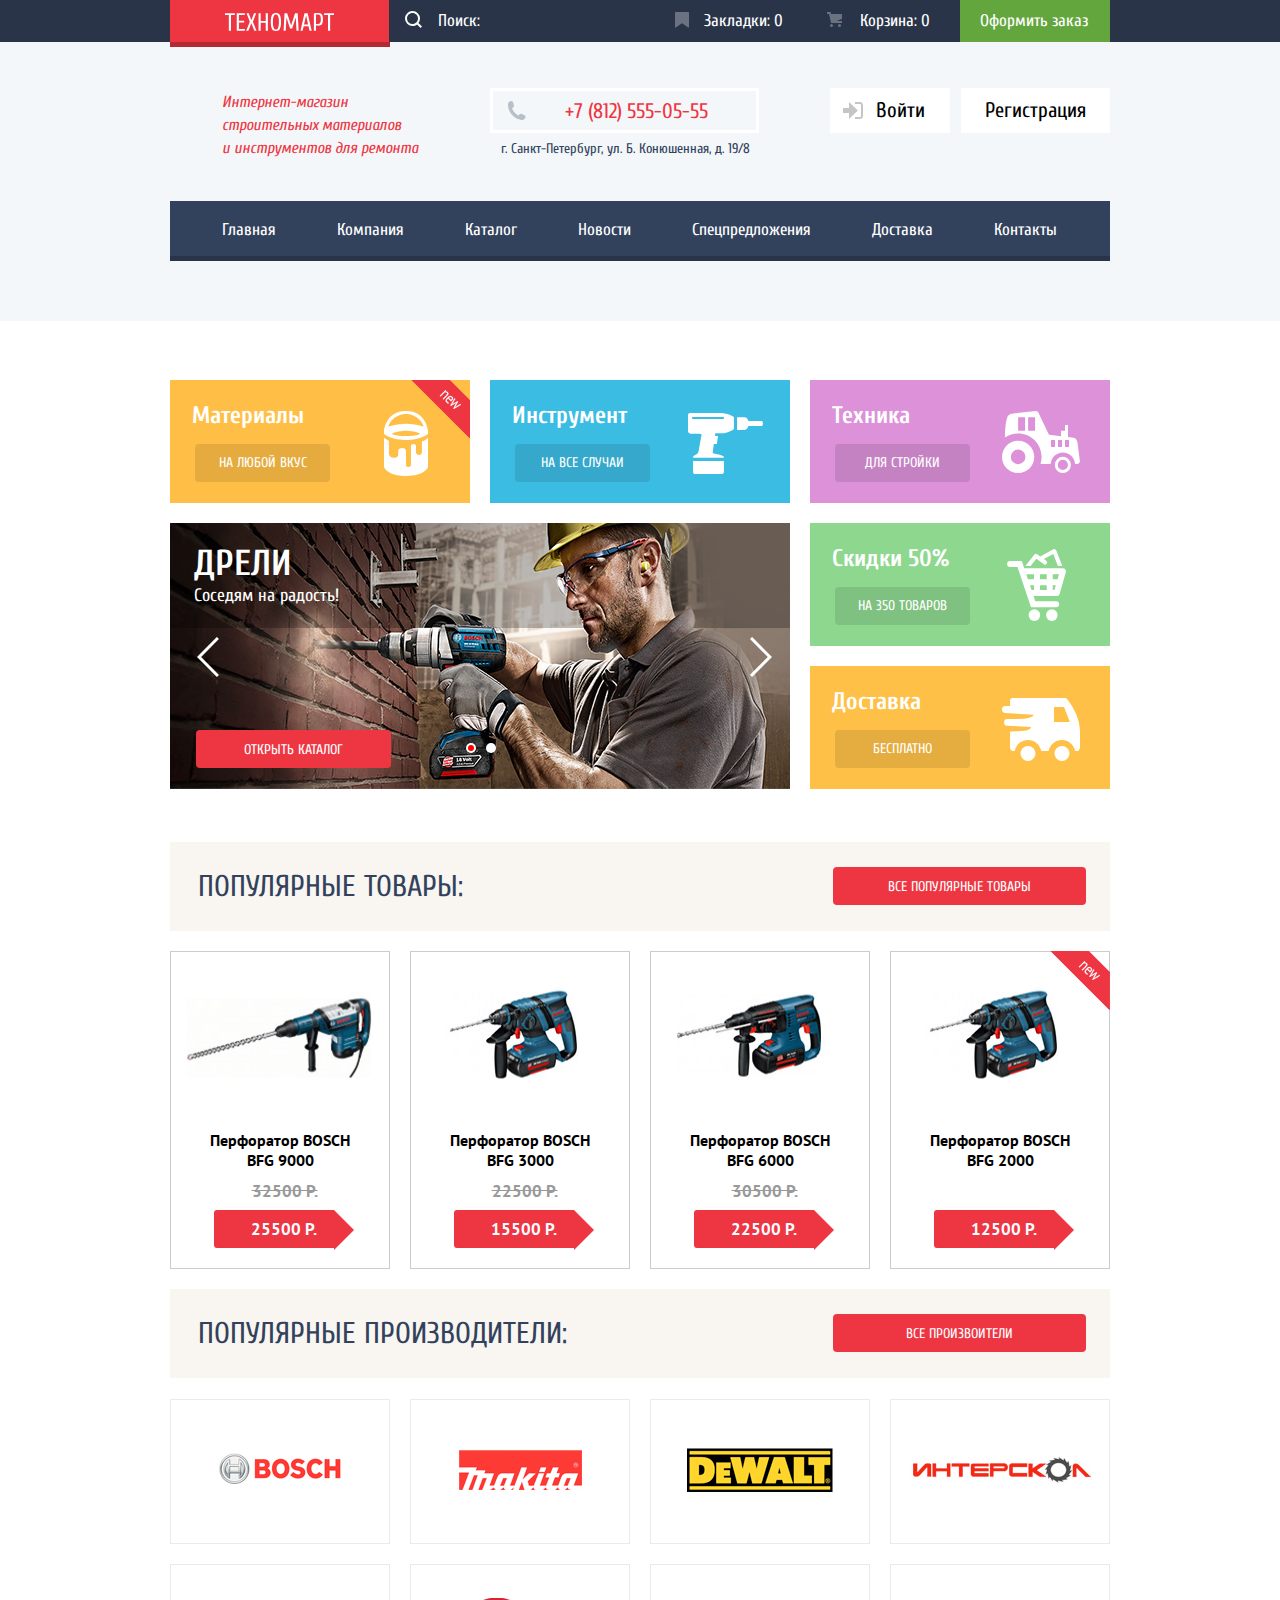
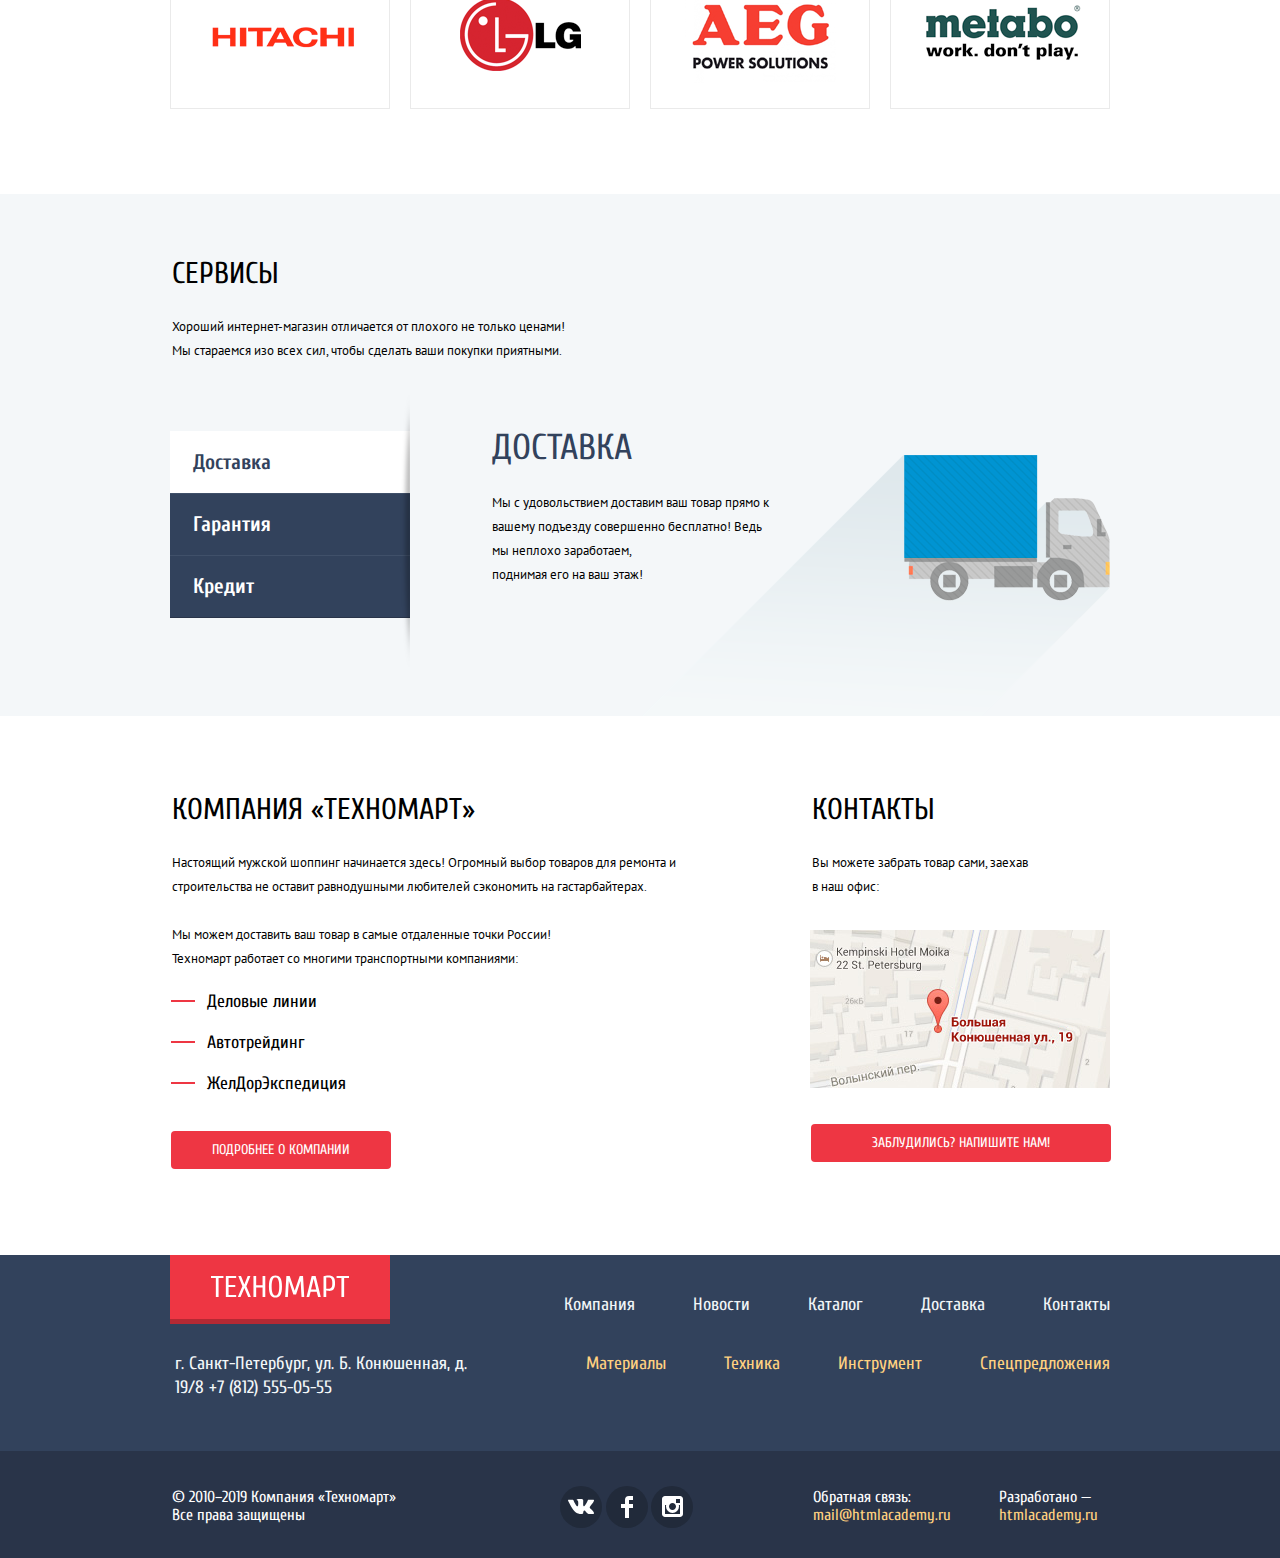
==== commit 0d7cb4b4: "fix" ====
--- a/index.html
+++ b/index.html
@@ -3,7 +3,7 @@
   <head>
     <meta charset="utf-8">
     <title>HTML Academy: Техномарт</title>
-    <link href="https://fonts.googleapis.com/css?family=Cuprum:400,400i,700,PT+Sans:400,700&display=swap&subset=cyrillic" rel="stylesheet">
+    <link href="https://fonts.googleapis.com/css?family=Cuprum:400,400i,700|PT+Sans:400,700&display=swap&subset=cyrillic" rel="stylesheet">
     <link rel="stylesheet" href="css/normalize.css">
     <link rel="stylesheet" href="css/style.min.css">
   </head>
--- a/css/style.min.css
+++ b/css/style.min.css
@@ -1 +1 @@
-@-webkit-keyframes bounce{0%{-webkit-transform:translateY(-2000px);transform:translateY(-2000px)}70%{-webkit-transform:translateY(30px);transform:translateY(30px)}90%{-webkit-transform:translateY(-10px);transform:translateY(-10px)}to{-webkit-transform:translateY(0);transform:translateY(0)}}@keyframes bounce{0%{-webkit-transform:translateY(-2000px);transform:translateY(-2000px)}70%{-webkit-transform:translateY(30px);transform:translateY(30px)}90%{-webkit-transform:translateY(-10px);transform:translateY(-10px)}to{-webkit-transform:translateY(0);transform:translateY(0)}}@-webkit-keyframes shake{0%,to{-webkit-transform:translateX(0);transform:translateX(0)}10%,30%,50%,70%,90%{-webkit-transform:translateX(-10px);transform:translateX(-10px)}20%,40%,60%,80%{-webkit-transform:translateX(10px);transform:translateX(10px)}}@keyframes shake{0%,to{-webkit-transform:translateX(0);transform:translateX(0)}10%,30%,50%,70%,90%{-webkit-transform:translateX(-10px);transform:translateX(-10px)}20%,40%,60%,80%{-webkit-transform:translateX(10px);transform:translateX(10px)}}body{min-width:960px;margin:0;padding:0;font-family:"PT Sans",Arial,sans-serif;font-size:13px;line-height:24px;color:#000}a{text-decoration:none}.visually-hidden:not(:focus):not(:active),input[type=checkbox].visually-hidden,input[type=radio].visually-hidden{position:absolute;width:1px;height:1px;margin:-1px;border:0;padding:0;white-space:nowrap;-webkit-clip-path:inset(100%);clip-path:inset(100%);clip:rect(0 0 0 0);overflow:hidden}.main-header-logo{width:220px;position:absolute;background-color:#ee3643;-webkit-box-shadow:inset 0 -5px 0 0 rgba(0,0,0,.24);box-shadow:inset 0 -5px 0 0 rgba(0,0,0,.24)}.logo{-o-object-fit:contain;object-fit:contain;padding:13px 56px 12px 55px}.main-header-logo:focus,.main-header-logo:hover{background-color:#ca2c37}.main-header-logo:active{background-color:#ba2732}.button{display:block;font-size:14px;font-weight:400;line-height:1.29;font-family:"Cuprum",Arial,sans-serif;text-align:center;color:#fff;text-transform:uppercase;text-decoration:none;background-color:#ee3643;border-radius:4px;border:0}.button:focus,.button:hover{background-color:#ca2c37}.button:active{background-color:#ba2732}.main-header{background-color:#f4f7f9}.main-navigation,.main-user{font-size:17px;line-height:17px;color:#fff}.main-user{position:relative;font-family:"Cuprum",Arial,sans-serif;line-height:1.06;display:-webkit-box;display:-ms-flexbox;display:flex;-ms-flex-wrap:wrap;flex-wrap:wrap;margin-right:0;margin-left:auto}.footer-social ul,.site-navigation,.user{list-style:none}.main-search{width:220px;border:0;background-color:#293449;font-size:17px;line-height:1.06;padding:0 0 0 49px;background-image:url(../img/icon-search.svg);background-repeat:no-repeat;background-position:16px 11px}.main-search:hover{background-color:#212a3a;background-image:url(../img/icon-search-hover.svg)}.main-search:active,.main-search:focus{width:222px;padding-left:49px;background-color:#fff;background-image:url(../img/icon-search-active.svg)}.main-search::-webkit-input-placeholder{padding:11px 40px 11px 48px;line-height:1.06;color:#fff}.main-search:-ms-input-placeholder,.main-search::-ms-input-placeholder{padding:11px 40px 11px 48px;line-height:1.06;color:#fff}.main-search::placeholder{padding:11px 40px 11px 0;line-height:1.06;color:#fff}.main-search:active::-webkit-input-placeholder{color:#000}.main-search:active:-ms-input-placeholder,.main-search:active::-ms-input-placeholder{color:#000}.main-search:active::placeholder{color:#000}.main-user a,.site-navigation a{font-family:"Cuprum",Arial,sans-serif;font-size:17px;font-weight:400;color:#fff}.site-navigation a{padding:20px 30px}.main-user a{padding-top:12px;padding-bottom:12px;line-height:1.06}.user a{color:#000}.site-navigation a:focus,.site-navigation a:hover{background-color:#1d2739}.user a:focus,.user a:hover{color:#ee3643}.login-link:focus path,.login-link:hover path{fill:#32425c}.user a:active{opacity:.3;color:#000}.login-link:active path{fill:#000}.main-user a:focus,.main-user a:hover{background-color:#212a3a;border:0}.main-user a:active,.site-navigation a:active{color:rgba(255,255,255,.5);background-color:#1d2739}.bookmarks{position:relative;padding-left:45px;padding-right:24px}.bookmarks::before,.cart::before{content:url(../img/icon-bookmark.svg);position:absolute;opacity:.3;left:17px}.bookmarks:hover::before{opacity:1}.bookmarks:active::before{opacity:.6}.cart{position:relative;padding:10px 23px 12px 53px}.cart::before{content:url(../img/cart-icon.svg);left:20px}.cart:hover::before{opacity:1}.cart:active::before{opacity:.6}.inner-page .cart{background-color:#ee3643}.inner-page .cart:focus,.inner-page .cart:hover{background-color:#ca2c37}.inner-page .cart:active{background-color:#ba2732}.order{background-color:#63a63e;padding:10px 22px 12px 20px}a .order:focus,a .order:hover{background-color:#5fbb2d}a .order:active{background-color:#518534;opacity:.5}.our-address,.tel{font-weight:400;font-style:normal;font-stretch:normal;letter-spacing:normal}.tel{position:relative;border:solid 3px #fff;padding:10px 15px 8px 38px;font-size:21px;line-height:1;color:#ee3643;margin-top:7px;margin-bottom:0}.tel::before{content:url(../img/icon-phone.svg);position:absolute;left:14px}.our-address{color:#32425c;margin-top:4px;margin-bottom:13px;font-size:14px;line-height:1.71;text-align:center}.info{width:200px;font-size:16px;line-height:1.44;font-family:"Cuprum",Arial,sans-serif;font-weight:400;font-style:italic;margin-top:9px;margin-left:53px;color:#ee3643}.transport-companies-list{list-style:none;font-size:18px;font-weight:400;line-height:1.11;padding-left:37px;margin-top:0}.transport-companies-list li{padding-top:21px;position:relative}.transport-companies-list li::before{content:"";position:absolute;width:22px;left:-36px;top:29px;border:1px solid #ee3643}.index-columns h2{font-size:30px;line-height:1;font-family:"Cuprum",Arial,sans-serif;font-weight:400;text-transform:uppercase;padding-left:2px;margin-bottom:15px}.index-columns p{font-family:"PT Sans",Arial,sans-serif;font-size:13px;font-weight:400;line-height:1.85;font-style:normal;font-stretch:normal;letter-spacing:normal;padding-top:11px;padding-left:2px;margin-bottom:0}.contacts p{padding-right:80px;margin-bottom:31px}.contacts img{display:block;width:300px;height:158px;background-color:#f4f7f9}.contacts-button{width:300px;margin-top:36px;margin-left:1px;padding-top:10px;padding-bottom:10px}.contacts-item input{font:inherit;background-color:transparent;border:2px solid #dee3e4}.contacts-item input:focus{border-color:#ee3643}.page-title{font-family:"Cuprum",Arial,sans-serif;font-size:30px;line-height:30px;color:#32425c;padding-left:30px;padding-top:32px;padding-bottom:34px}.main-social{width:100%;color:#fff;background-color:#293449}.footer-navigation a{color:#f1f5f7;text-decoration:none}.footer-navigation a:focus,.footer-navigation a:hover{text-decoration:underline}.footer-navigation a:active{color:rgba(241,245,247,.5)}.button-social,.footer-navigation-addition a{color:#ffd180;text-decoration:none}.button-social:focus,.button-social:hover,.footer-navigation-addition a:focus,.footer-navigation-addition a:hover{text-decoration:underline}.footer-navigation-addition a:active{color:rgba(255,209,128,.5)}.button-social:active{color:#ee3643;text-decoration:none}.social-btn{color:#fff}.navigation{display:-webkit-box;display:-ms-flexbox;display:flex;-webkit-box-orient:vertical;-webkit-box-direction:normal;-ms-flex-direction:column;flex-direction:column;-webkit-box-align:center;-ms-flex-align:center;align-items:center;background-color:transparent}.main-navigation{width:100%;list-style:none;margin-bottom:60px}.user-navigation{width:100%;display:-webkit-box;display:-ms-flexbox;display:flex;-webkit-box-pack:start;-ms-flex-pack:start;justify-content:flex-start;-webkit-box-flex:0;-ms-flex-positive:0;flex-grow:0;padding:0;margin:0 0 26px;list-style:none}.contact-wapper{width:270px;-webkit-box-orient:vertical;-webkit-box-direction:normal;-ms-flex-direction:column;flex-direction:column;-webkit-box-pack:center;-ms-flex-pack:center;justify-content:center;text-align:center;margin-left:68px}.contact-wapper,.main-with-logo,.user{display:-webkit-box;display:-ms-flexbox;display:flex}.user{-webkit-box-orient:horizontal;-webkit-box-direction:normal;-ms-flex-direction:row;flex-direction:row;padding:0;-webkit-box-pack:end;-ms-flex-pack:end;justify-content:flex-end;margin-left:74px;margin-right:0;width:281px}.user li{font-size:21px;font-weight:400;font-style:normal;font-stretch:normal;line-height:1;letter-spacing:normal;margin-right:0}.user a{padding:10px 25px 11px 24px;background-color:#fff}.user .login-link{position:relative;padding-left:48px;margin-right:10px}.user svg{position:absolute;top:15px;left:15px}.main-with-logo{width:100%;margin-bottom:40px;background-color:#293449}.navigation-contaner{position:relative;margin-left:52px;margin-top:18px}.name-user{position:relative;margin-top:20px;padding:10px 66px 11px 45px;background-color:#fff;font-family:"Cuprum",Arial,sans-serif;font-size:21px;font-weight:400;line-height:1;color:#000}.login-out,.name-user::before{position:absolute;background-repeat:no-repeat;width:20px}.name-user::before{content:url(../img/icon-user.svg);top:13px;left:14px;height:18}.login-out{right:9px;background-image:url(../img/icon-logout.svg);background-position:center;height:20px}.name-user:active{opacity:.3}.name-user:focus::before,.name-user:hover::before{content:url(../img/icon-user-hover.svg)}.login-out:hover::before{content:url(../img/icon-logout-hover.svg)}.login-out:active::before,.name-user:active::before{opacity:.2}.inner-user-navigation{display:-webkit-box;display:-ms-flexbox;display:flex;-webkit-box-orient:horizontal;-webkit-box-direction:normal;-ms-flex-direction:row;flex-direction:row;padding:0 0 0 18px;margin-top:19px;margin-bottom:5px;list-style-type:none}.inner-user-navigation li{position:relative;margin-right:31px;height:16px;border-bottom:1px solid #32425c}.inner-user-navigation li:last-child{margin-right:0}.inner-user-navigation li:focus,.inner-user-navigation li:hover{border-color:#ee3643}.inner-user-navigation a:active,.inner-user-navigation li:active{border-color:rgba(50,66,92,.3);opacity:.3}.inner-user-navigation a:focus,.inner-user-navigation a:hover{color:#ee3643}.inner-user-navigation li:first-child::after{content:"";position:absolute;width:5px;height:4px;top:8px;right:-19px;border-radius:50%;background-color:#32425c}.inner-user-navigation a{font-family:"Cuprum",Arial,sans-serif;font-size:16px;font-weight:400;line-height:1.13;text-align:left;color:#32425c}.site-navigation{-webkit-box-pack:justify;-ms-flex-pack:justify;justify-content:flex-start;-ms-flex-wrap:wrap;flex-wrap:wrap;margin:0;min-height:60px;background-color:#32425c;padding:0 24px 0 23px;-webkit-box-shadow:inset 0 -5px 0 0 #293449;box-shadow:inset 0 -5px 0 0 #293449}.index-columns,.site-navigation,.site-navigation li{display:-webkit-box;display:-ms-flexbox;display:flex}.index-columns{width:100%;-webkit-box-pack:justify;-ms-flex-pack:justify;justify-content:space-between;margin-top:54px;margin-bottom:86px}.about-us{width:521px;font-family:"Cuprum",Arial,sans-serif}.aboutus-button{width:220px;padding-top:10px;padding-bottom:10px;margin-top:37px;margin-left:1px;margin-right:40px}.contacts{width:300px;font-family:"Cuprum",Arial,sans-serif}.main-container{margin-top:59px}.main-footer{display:-webkit-box;display:-ms-flexbox;display:flex;-webkit-box-orient:vertical;-webkit-box-direction:normal;-ms-flex-direction:column;flex-direction:column}.footer-container{width:100%;background-color:#32425c}.footer-items{width:100%;font-family:"Cuprum",Arial,sans-serif;font-size:18px;line-height:1.33;margin-bottom:33px}.main-footer-logo{width:220px;text-align:center;padding-bottom:19px;padding-top:20px;-webkit-box-shadow:inset 0 -5px 0 0 rgba(0,0,0,.24);box-shadow:inset 0 -5px 0 0 rgba(0,0,0,.24);background-color:#ee3643}.footer-navigation,.footer-navigation-addition{display:-webkit-box;display:-ms-flexbox;display:flex;-webkit-box-orient:horizontal;-webkit-box-direction:normal;-ms-flex-direction:row;flex-direction:row;-webkit-box-pack:justify;-ms-flex-pack:justify;justify-content:space-between;-ms-flex-wrap:wrap;flex-wrap:wrap;padding-left:0;margin:0;list-style:none}.footer-navigation{width:546px;padding-top:38px}.footer-navigation-addition{width:524px;padding-top:28px}.footer-main-with-logo{-ms-flex-wrap:wrap;flex-wrap:wrap}.footer-item-container,.footer-main-with-logo{display:-webkit-box;display:-ms-flexbox;display:flex;-webkit-box-pack:justify;-ms-flex-pack:justify;justify-content:space-between}.footer-contacts{width:325px;padding-left:5px;padding-top:10px;color:#f3f7f9}.footer-social{width:100%;display:-webkit-box;display:-ms-flexbox;display:flex;-webkit-box-pack:start;-ms-flex-pack:start;justify-content:flex-start;-ms-flex-wrap:wrap;flex-wrap:wrap;font-size:16px;font-weight:400;line-height:1.13;text-align:left;margin-top:21px;margin-bottom:18px}.footer-social-info{width:230px;margin-left:2px}.footer-social-items,.social-btn{display:-webkit-box;display:-ms-flexbox;display:flex}.footer-social-items{-ms-flex-wrap:wrap;flex-wrap:wrap;margin:14px 120px 0 158px;padding:0;list-style:none;width:133px;-webkit-box-pack:justify;-ms-flex-pack:justify;justify-content:space-between}.social-btn{-webkit-box-align:center;-ms-flex-align:center;align-items:center;-webkit-box-pack:center;-ms-flex-pack:center;justify-content:center;width:42px;height:42px;border-radius:50%;background-color:#212a3a}.social-btn:active,.social-btn:focus,.social-btn:hover{background-color:#ee3643}.container,.footer-copyright{display:-webkit-box;display:-ms-flexbox;display:flex}.footer-copyright{-webkit-box-pack:justify;-ms-flex-pack:justify;justify-content:space-between;width:285px}.footer-copyright p{margin-bottom:0}.container{width:940px;margin:0 auto;padding:0;font-family:"Cuprum",Arial,sans-serif;font-size:17px;line-height:1.06}.page-title{margin-bottom:20px}.breadcrumbs{display:-webkit-box;display:-ms-flexbox;display:flex;-webkit-box-pack:start;-ms-flex-pack:start;justify-content:flex-start;-ms-flex-wrap:wrap;flex-wrap:wrap;padding:0;margin:23px 0 19px;list-style-type:none}.breadcrumbs li{position:relative;font-family:"PT Sans",Arial,sans-serif;font-size:13px;font-weight:400;line-height:1.38;text-transform:uppercase;margin-right:41px;color:#000}.breadcrumbs li:last-child{margin-right:0}.breadcrumbs li::after{content:url(../img/icon-right-small.svg);position:absolute;top:1px;right:-23px;width:8px;height:8px}.breadcrumbs a{color:#000}.breadcrumbs li:last-child::after{display:none}.title-wapper{width:100%;background-color:#f2f6f8}.headline{width:100%;display:-webkit-box;display:-ms-flexbox;display:flex;-webkit-box-pack:justify;-ms-flex-pack:justify;justify-content:space-between;font-family:"PT Sans",Arial,sans-serif;font-size:13px;font-weight:400;line-height:1.38;text-transform:uppercase;margin:21px 0 0;padding:0}.headline-filter,.headline-sort{background-color:#f7f3ec}.headline-filter p,.headline-sort p,.sort-list{margin-bottom:9px;margin-top:12px}.headline-filter p,.headline-sort p{margin-left:19px}.headline-sort p{margin-right:139px}.headline-filter{width:220px}.headline-sort,.sort-list{display:-webkit-box;display:-ms-flexbox;display:flex;-webkit-box-pack:start;-ms-flex-pack:start;justify-content:flex-start}.headline-sort{width:700px}.sort-list{-webkit-box-orient:horizontal;-webkit-box-direction:normal;-ms-flex-direction:row;flex-direction:row;margin-right:7px;padding:0;list-style-type:none}.sort-list li:first-child{margin-right:71px;color:#ee3643}.sort-list li:nth-child(2){height:14px;margin-right:65px}.sort-list li:nth-child(3){height:14px;margin-right:47px}.sort-list li:nth-child(4){margin-right:21px}.sort-list--link{border-bottom:1px dotted #ee3643;color:rgba(0,0,0,.3)}.sort-list--link:focus,.sort-list--link:hover{color:#000;border-bottom:1px solid #ee3643}.link--active,.link--active:active,.link--active:focus,.link--active:hover{color:#ee3643;border:0}.arrow svg:focus,.arrow svg:hover{fill:#000}.filters{width:220px}.filter{margin-top:12px}.filter fieldset{padding-left:0;padding-right:0;padding-bottom:23px;border:0;border-bottom:1px solid #f7f3ec;margin-right:0}.filter legend,.filter-brands ul,.filter-power ul{font-family:"PT Sans",Arial,sans-serif;font-size:17px;font-weight:700;line-height:1.76;text-transform:uppercase}.filter .filter-brands{margin-top:17px;padding-bottom:0}.filter-brands ul,.filter-power ul{font-size:15px;font-weight:400;line-height:1.33;list-style-type:none;padding:0;margin:0}.filter-brands legend,.filter-power legend{margin-bottom:9px}.filter-option{margin-bottom:21px;padding-left:34px}.filter-option label{position:relative;display:block;cursor:pointer;-webkit-user-select:none;-moz-user-select:none;-ms-user-select:none;user-select:none}.filter-input-checkbox+label::before{content:"";position:absolute;left:-35px;top:-3px;width:19px;height:19px;border:2px solid #c5c5c5;border-radius:3px}.filter-input-checkbox:checked+label::after{content:"";position:absolute;top:-6px;left:-27px;width:10px;height:16px;border-radius:1px;border-left:4px solid #c5c5c5;border-bottom:4px solid #c5c5c5;-webkit-transform:scale(-1,1) rotate(-45deg);-ms-transform:scale(-1,1) rotate(-45deg);transform:scale(-1,1) rotate(-45deg)}.filter-input:focus+label,.filter-input:hover+label{color:#b5b5b5}.filter-input:focus+label::after,.filter-input:focus+label::before,.filter-input:hover+label::after,.filter-input:hover+label::before{border-color:#b5b5b5}.filter-input:disabled+label,.filter-input:disabled+label::after,.filter-input:disabled+label::before{opacity:.3}.filter .filter-power{margin-top:19px;border-bottom:none}.filter-input-radio+label::before{content:"";position:absolute;top:-3px;left:-36px;width:17px;height:17px;border:4px solid #c5c5c5;border-radius:50%}.filter-input-radio:checked+label::after{content:"";position:absolute;top:4px;left:-29px;width:10px;height:10px;background-color:#c5c5c5;border-radius:50%}.filter-button{width:140px;padding-top:12px;padding-bottom:7px;margin-top:34px;background-color:#fff;border:solid 1px #e5e5e5;color:#000;font-family:"PT Sans",Arial,sans-serif;font-size:13px;font-weight:400;line-height:1.38}.filter-button:focus,.filter-button:hover{border-color:#bdc6ca;background-color:#fff}.filter-button:active{border-color:#ee3643;background-color:#fff}.catalog{width:700px}.catalog-columns{width:100%;display:-webkit-box;display:-ms-flexbox;display:flex;-webkit-box-pack:justify;-ms-flex-pack:justify;justify-content:space-between}.catalog-items{width:700px;margin:20px auto 0}.catalog-item{position:relative;display:inline-block;vertical-align:top;width:218px;margin-right:20px;margin-bottom:20px;border:1px solid #ccc}.main-container .catalog-item:nth-child(3n){margin-right:20px}.catalog-item:nth-child(3n),.main-container .catalog-item:nth-child(4n){margin-right:0}.catalog-items{font-size:0}.main-container .catalog-items{width:100%}.catalog-item{font-family:"PT Sans",Arial,sans-serif;font-size:18px;font-weight:700;line-height:1.11;letter-spacing:normal;text-align:center;font-style:normal;font-stretch:normal}.catalog-item .flag{position:absolute;top:-1px;right:-1px;width:60px;height:60px;text-indent:-1000px;overflow:hidden;z-index:20}.catalog-item .flag-new{background:url(../img/new-flag.png) no-repeat 0 0}.catalog-item .actions{position:absolute;top:0;left:0;width:218px;height:88px;padding:40px 0;background-color:rgba(255,255,255,.9);z-index:10}.bookmark,.buy{display:block;margin:0 auto 7px;background-color:#63a63e;border-radius:3px;font-size:14px;font-weight:400;font-family:"Cuprum",Arial,sans-serif;line-height:18px;text-decoration:none;text-transform:uppercase}.buy{color:#fff}.bookmark{width:129px;padding:7px 0}.buy{width:135px;-webkit-box-shadow:inset 0 -3px 0 0 #367315;box-shadow:inset 0 -3px 0 0 #367315;padding:10px 0}.buy:focus,.buy:hover{background-color:#5fbb2d}.buy:active{background-color:#518534}.bookmark{color:#32425c;background:#fff;border:3px solid #63a63e}.bookmark:focus,.bookmark:hover{border:solid 3px #32425c}.bookmark:active{opacity:.3}.catalog-item .actions{display:none}.catalog-item:focus,.catalog-item:hover{-webkit-box-shadow:0 10px 25px 0 rgba(41,52,73,.5);box-shadow:0 10px 25px 0 rgba(41,52,73,.5)}.catalog-item:hover .actions{display:block}.catalog-item .image{width:218px;height:168px}.catalog-item .image img{max-width:100%}.catalog-item .title{min-height:40px;padding:0 25px;margin-top:11px;margin-bottom:11px}.catalog-item .discount,.catalog-item .price{font-size:17px;line-height:1.06;margin-top:8px}.catalog-item .discount{min-height:20px;text-decoration:line-through;margin-bottom:5px;margin-left:9px;color:#999}.catalog-item .price{position:relative;width:80px;margin-left:43px;margin-bottom:20px;padding:10px 30px;color:#fff;background:#ee3643;border-radius:3px}.catalog-item--notdiscount .price{margin-top:39px}.catalog-item .price:after{content:"";position:absolute;top:0;right:-20px;width:0;height:0;border:20px solid #fff;border-left-color:#ee3643}.pagination-list{display:-webkit-box;display:-ms-flexbox;display:flex;-ms-flex-wrap:wrap;flex-wrap:wrap;padding:0;margin:32px 0 60px;list-style:none}.pagination-item{width:39px;margin-right:10px}.pagination-item:last-child{width:140px;margin-right:0}.pagination-item a{display:block;padding:10px 17px;font-family:"PT Sans",Arial,sans-serif;font-size:13px;font-weight:400;line-height:1.38;text-align:center;text-transform:uppercase;color:#000;background-color:#fff;border:1px solid #e5e5e5;border-radius:3px}.pagination-item a:focus,.pagination-item a:hover{border-color:#bdc6ca}.pagination-item a:active{border-color:#ee3643}.pagination-item-current a{color:#fff;background-color:#ee3643}.pagination-item-current a:active,.pagination-item-current a:focus,.pagination-item-current a:hover{color:#fff;background-color:#ee3643}.filter-range-wrapper{margin-top:8px;margin-bottom:9px;padding:39px 18px;border-radius:3px;background-color:#eee}.filter-range{position:relative}.filter-range-scale{height:2px;background-color:#d7dcde}.filter-range-bar{height:2px;width:75%;background-color:#00ca74}.filter-range-handle{position:absolute;top:50%;left:0;-webkit-transform:translateY(-50%);-ms-transform:translateY(-50%);transform:translateY(-50%);width:4px;height:4px;-webkit-box-sizing:content-box;box-sizing:content-box;padding:0;border:8px solid #fff;border-radius:50%;background-color:#b7b7b7;cursor:pointer}.filter-range-handle.min{left:0}.filter-range-handle.max{left:75%}.filter-interval,.promo__list{display:-webkit-box;display:-ms-flexbox;display:flex;-ms-flex-wrap:wrap;flex-wrap:wrap;-webkit-box-pack:justify;-ms-flex-pack:justify;justify-content:space-between}.filter-interval input{width:95px;height:38px;border-radius:2px;border:0;font:inherit;color:inherit;text-align:center;background-color:#eee;font-family:"PT Sans",Arial,sans-serif;font-size:17px;font-weight:400;line-height:1.06}.filter-interval span{padding-top:11px;color:#444}.promo__list{padding:0;list-style:none;width:1100px;margin:0 0 53px}.promo__item{width:256px;height:83px;padding:20px 22px}.promo__item:not(:nth-child(-n+3)){margin-top:20px}.slider{width:620px;height:266px;padding:0;background-color:#b7babb}.promo__item:last-child{margin-top:-123px;margin-left:auto}.promo__item-title{font-size:24px;font-weight:700;line-height:1.25;margin-top:1px;margin-left:2px;margin-bottom:13px;color:#fff}.promo__materials{background-color:#ffbf47;position:relative}.promo__materials::before{content:url(../img/icon-pail.svg);position:absolute;width:44px;height:65px;top:31px;right:42px}.tag-new{background-image:url(../img/new-flag.png);background-repeat:no-repeat;background-position:241px 0}.promo__technics,.promo__tools{background-color:#3bbce3;position:relative}.promo__tools::before{content:url(../img/icon-drill.svg);position:absolute;width:75px;height:61px;top:33px;right:27px}.promo__technics{background-color:#dc91d8}.promo__technics::before{content:url(../img/icon-tractor.svg);position:absolute;width:78px;height:62px;top:31px;right:30px}.promo__sale,.promo__shipping{background-color:#8ed78f;position:relative}.promo__sale::before{content:url(../img/icon-basket.svg);position:absolute;width:59px;height:72px;top:26px;right:44px}.promo__shipping{background-color:#ffc047}.promo__shipping::before{content:url(../img/icon-car.svg);position:absolute;width:78px;height:63px;top:32px;right:30px}.promo__link{width:135px;height:38px;display:-webkit-box;display:-ms-flexbox;display:flex;-webkit-box-pack:center;-ms-flex-pack:center;justify-content:center;-webkit-box-align:center;-ms-flex-align:center;align-items:center;background-color:rgba(0,0,0,.1);margin-left:3px;border-radius:4px;font-size:14px;font-weight:400;line-height:1.29;text-transform:uppercase;color:#fff}.promo__link:focus,.promo__link:hover{background-color:rgba(0,0,0,.2)}.promo__link:active{background-color:rgba(0,0,0,.3)}.slider{position:relative}.slider-controls{position:absolute;left:308px;bottom:44px;z-index:100;width:140px;height:10px;text-align:center;font-size:0;-webkit-transform:translateX(-50%);-ms-transform:translateX(-50%);transform:translateX(-50%)}.slider-controls label{position:relative;display:inline-block;vertical-align:bottom;width:10px;height:10px;padding:5px;border-radius:50%;cursor:pointer}.slider-controls label::after{content:"";position:absolute;top:8px;left:8px;z-index:1;width:10px;height:10px;background:#fff;border-radius:50%}.slider-list{margin:0;padding:0;list-style:none}.slider-item--show{display:block}.slider-item{display:none;padding:22px 0 23px}.slider-item:nth-child(1),.slider-item:nth-child(2){background-image:url(../img/slide-tools-1.png);background-repeat:no-repeat;background-position:100% 0}.slider-item:nth-child(2){background-image:url(../img/slide-tools-2.png)}#product-1:checked~.slider-list .slider-item:nth-child(1),#product-2:checked~.slider-list .slider-item:nth-child(2){display:block}#product-1:checked~.slider-controls .slider-controls-item--1::before,#product-2:checked~.slider-controls .slider-controls-item--2::before{content:"";position:absolute;left:50%;top:50%;z-index:2;width:6px;height:6px;margin:0;background-color:red;border-radius:50%}.slider-item h3{margin:0 0 2px 26px;font-size:36px;line-height:1;font-weight:700;text-transform:uppercase;color:#fff}.slider-item p{font-size:18px;font-weight:400;line-height:1.33;margin:0 0 122px 26px;color:#fff}.slider-item-button{width:195px;padding-top:11px;padding-bottom:9px;margin-left:26px}.slider-toggle{position:absolute;width:580px;left:27px;bottom:152px;z-index:10}.toggle{position:relative;width:22px;height:40px;border:0;background-repeat:no-repeat;background-position:center;background-color:transparent}.button-back,.button-next{position:absolute;background-image:url(../img/icon-left.svg)}.button-next{background-image:url(../img/icon-right.svg);right:5px}.popular-wapper{display:-webkit-box;display:-ms-flexbox;display:flex;-webkit-box-orient:horizontal;-webkit-box-direction:normal;-ms-flex-direction:row;flex-direction:row;-webkit-box-pack:justify;-ms-flex-pack:justify;justify-content:space-between;background-color:#f9f5f0}.popular-title{font-size:30px;font-weight:400;line-height:1;margin-top:30px;margin-bottom:28px;margin-left:30px;color:#32425c;text-transform:uppercase}.popular-button{width:253px;padding-top:11px;padding-bottom:9px;margin-top:25px;margin-bottom:26px;margin-right:23px}.brands-item,.brands-list-items{display:-webkit-box;display:-ms-flexbox;display:flex}.brands-list-items{list-style-type:none;-webkit-box-orient:horizontal;-webkit-box-direction:normal;-ms-flex-direction:row;flex-direction:row;-ms-flex-wrap:wrap;flex-wrap:wrap;padding:0;margin-top:21px;width:940px;-webkit-box-pack:start;-ms-flex-pack:start;justify-content:flex-start;margin-bottom:65px}.brands-item{width:218px;height:143px;-webkit-box-align:center;-ms-flex-align:center;align-items:center;-webkit-box-pack:center;-ms-flex-pack:center;justify-content:center;border:solid 1px #eaeaea;margin-right:20px;margin-bottom:20px}.brands-item:nth-child(4),.brands-item:nth-child(8){margin-right:0;margin-bottom:0}.brands-item:nth-child(4) a{padding-bottom:12px}.brands-item:nth-child(5) a{padding-top:5px;padding-left:8px}.brands-item:nth-child(8) a{padding-bottom:5px;padding-left:6px}.brands-item:focus,.brands-item:hover{-webkit-box-shadow:0 10px 25px 0 rgba(41,52,73,.5);box-shadow:0 10px 25px 0 rgba(41,52,73,.5)}.brands-item:active{-webkit-box-shadow:0 4px 10px 0 rgba(41,52,73,.5);box-shadow:0 4px 10px 0 rgba(41,52,73,.5);opacity:.3}.service-wapper{width:100%;background-color:#f4f7f9}.service{margin-top:40px;margin-bottom:99px}.service-info{padding-left:2px;margin-bottom:54px}.service-title{font-size:30px;font-weight:400;line-height:1;text-transform:uppercase;padding-bottom:1px}.service-content p,.service-info p{font-family:"PT Sans",Arial,sans-serif;font-size:13px;font-weight:400;line-height:1.85}.service-slider{width:940px;display:-webkit-box;display:-ms-flexbox;display:flex;-webkit-box-orient:horizontal;-webkit-box-direction:normal;-ms-flex-direction:row;flex-direction:row;-webkit-box-pack:start;-ms-flex-pack:start;justify-content:flex-start}.service-list{list-style-type:none;position:relative;padding:0;margin:14px 0 0}.service-list::before{content:url(../img/shadow.png);position:absolute;right:0;top:-40px}.service-item{width:217px;font-size:21px;font-weight:700;line-height:1.43;color:#fff;cursor:pointer;padding-left:23px;padding-top:16px;padding-bottom:16px;background-color:#32425c;-webkit-box-shadow:0 1px 0 0 #293449,inset 0 1px 0 0 #405069;box-shadow:0 1px 0 0 #293449,inset 0 1px 0 0 #405069}.service-item:focus,.service-item:hover{background-color:#293449}.service-item--active,.service-item--active:focus,.service-item--active:hover{color:#32425c;background-color:#fff;-webkit-box-shadow:0 1px 0 0 #fff,inset .6px .8px 0 0 #fff;box-shadow:0 1px 0 0 #fff,inset .6px .8px 0 0 #fff}.service-item .service-item--active{cursor:default}.service-contents{list-style-type:none;padding:0;margin:0}.service-content{position:relative;padding-left:82px;padding-top:13px}.slider-item--close{display:none}.service-content h3{margin:0;padding-bottom:12px;font-size:36px;font-weight:400;line-height:1;color:#32425c;text-transform:uppercase}.delivery-info{padding-right:340px}.delivery-content::before{content:url(../img/delivery.png);position:absolute;right:0;top:38px}.assurance-info{padding-right:240px;margin-bottom:-20px}.assurance-content::before{content:url(../img/guarantee.png);position:absolute;right:-8px;top:18px}.credit-info{padding-right:300px;padding-bottom:13px}.credit-content::before{content:url(../img/credit.png);position:absolute;right:-50px;top:14px}.credit-button{width:195px;padding-top:12px;padding-bottom:10px;margin-right:385px}.tools-info .container{-webkit-box-orient:vertical;-webkit-box-direction:normal;-ms-flex-direction:column;flex-direction:column}.tools-info{width:100%;background-color:#f4f7f9;padding-bottom:55px}.tools-content,.tools-title{font-weight:400;margin-left:1px}.tools-title{text-transform:uppercase;margin-top:64px;margin-bottom:13px;font-family:"Cuprum",Arial,sans-serif;font-size:30px;line-height:1}.tools-content{font-family:"PT Sans",Arial,sans-serif;font-size:13px;line-height:1.85}.modal{display:none;position:fixed;color:#000;background-color:#fff;z-index:100}.modal-show{display:block;-webkit-animation:bounce .6s;animation:bounce .6s}.modal-error{-webkit-animation:shake .6s;animation:shake .6s}.modal-contacts{top:20px;left:50%;width:460px;margin-left:-309px;padding:47px 80px 0;border-top:7px solid #ee3643}.contacts-form{margin:0}.contacts-form p{margin:0 0 10px}.contacts-form label{font-family:"Cuprum",Arial,sans-serif;font-size:18px;font-weight:400;line-height:1;padding-left:1px;padding-bottom:9px}.contacts-form-wapper,.contacts-item{display:-webkit-box;display:-ms-flexbox;display:flex;-webkit-box-orient:vertical;-webkit-box-direction:normal;-ms-flex-direction:column;flex-direction:column}.contacts-form-wapper{-webkit-box-orient:horizontal;-ms-flex-direction:row;flex-direction:row;-webkit-box-pack:justify;-ms-flex-pack:justify;justify-content:space-between;margin-bottom:11px}.contacts-form input[type=text],.contacts-form textarea{font-family:"PT Sans",Arial,sans-serif;font-size:13px;font-weight:400;line-height:1.38}.contacts-form input[type=text]{-webkit-box-sizing:border-box;box-sizing:border-box;width:220px;padding:9px 40px 8px 14px;border-radius:3px}.contacts-form textarea{height:98px;padding-top:10px;padding-left:14px;border:2px solid #dee3e4;border-radius:3px}.contacts-form input[type=text]:hover,.contacts-form textarea:hover{border-color:#b5b5b5}.contacts-form input[type=text]:active,.contacts-form input[type=text]:focus,.contacts-form textarea:active,.contacts-form textarea:focus{border-color:#ee3643;outline:0}.button-wapper{width:540px;margin-top:37px;margin-left:-80px;padding-top:27px;padding-left:80px;padding-bottom:30px;margin-bottom:0;background-color:#f4f4f4}.button-contacts{width:460px;margin-top:10px;padding-top:10px;padding-bottom:10px}.modal-map{top:60%;left:50%;width:940px;height:447px;margin-top:-280px;margin-left:-470px;-webkit-box-shadow:0 0 14.7px 1.3px rgba(47,42,43,.5);box-shadow:0 0 14.7px 1.3px rgba(47,42,43,.5);background-color:#565656}.modal-map p{position:absolute;top:0;left:0;z-index:101;margin:0}.modal-map iframe{position:relative;z-index:102;border:0}.modal-close{position:absolute;top:7px;right:7px;width:22px;height:22px;font-size:0;background-color:transparent;border:0;cursor:pointer;z-index:103}.modal-close::after,.modal-close::before{content:"";position:absolute;top:11px;left:-3px;width:27px;height:4px;background-color:#ee3643}.modal-close::before{-webkit-transform:rotate(45deg);-ms-transform:rotate(45deg);transform:rotate(45deg)}.modal-close::after{-webkit-transform:rotate(-45deg);-ms-transform:rotate(-45deg);transform:rotate(-45deg)}.modal-cart-form{top:170px;left:50%;width:460px;margin-left:-309px;padding:35px 80px 0;border-top:7px solid #ee3643;-webkit-box-shadow:0 20px 40px 0 rgba(41,52,73,.75);box-shadow:0 20px 40px 0 rgba(41,52,73,.75)}.modal-cart-text{position:relative;font-family:"Cuprum",Arial,sans-serif;font-size:30px;font-weight:400;line-height:1;text-align:center;padding-left:55px;margin-bottom:68px}.modal-cart-text::before{content:url(../img/modal-check.svg);position:absolute;left:1px;top:-17px}.button-cart-wapper{width:460px;display:-webkit-box;display:-ms-flexbox;display:flex;-webkit-box-orient:horizontal;-webkit-box-direction:normal;-ms-flex-direction:row;flex-direction:row;-webkit-box-pack:justify;-ms-flex-pack:justify;justify-content:space-between;padding:37px 80px;margin-left:-80px;background-color:#f1f1f1}.button-cart-left,.button-cart-right{width:220px;padding-top:10px;padding-bottom:8px}.button-cart-right{background-color:#fff;border:solid 1px #e5e5e5;color:#000}.button-cart-right:focus,.button-cart-right:hover{border-color:#bdc6ca;background-color:#fff}.button-cart-right:active{border-color:#ee3643;background-color:#fff}
+@-webkit-keyframes bounce{0%{-webkit-transform:translateY(-2000px);transform:translateY(-2000px)}70%{-webkit-transform:translateY(30px);transform:translateY(30px)}90%{-webkit-transform:translateY(-10px);transform:translateY(-10px)}to{-webkit-transform:translateY(0);transform:translateY(0)}}@keyframes bounce{0%{-webkit-transform:translateY(-2000px);transform:translateY(-2000px)}70%{-webkit-transform:translateY(30px);transform:translateY(30px)}90%{-webkit-transform:translateY(-10px);transform:translateY(-10px)}to{-webkit-transform:translateY(0);transform:translateY(0)}}@-webkit-keyframes shake{0%,to{-webkit-transform:translateX(0);transform:translateX(0)}10%,30%,50%,70%,90%{-webkit-transform:translateX(-10px);transform:translateX(-10px)}20%,40%,60%,80%{-webkit-transform:translateX(10px);transform:translateX(10px)}}@keyframes shake{0%,to{-webkit-transform:translateX(0);transform:translateX(0)}10%,30%,50%,70%,90%{-webkit-transform:translateX(-10px);transform:translateX(-10px)}20%,40%,60%,80%{-webkit-transform:translateX(10px);transform:translateX(10px)}}body{min-width:960px;margin:0;padding:0;font-family:"PT Sans",Arial,sans-serif;font-size:13px;line-height:24px;color:#000}a{text-decoration:none}.visually-hidden:not(:focus):not(:active),input[type=checkbox].visually-hidden,input[type=radio].visually-hidden{position:absolute;width:1px;height:1px;margin:-1px;border:0;padding:0;white-space:nowrap;-webkit-clip-path:inset(100%);clip-path:inset(100%);clip:rect(0 0 0 0);overflow:hidden}.main-header-logo{width:220px;position:absolute;background-color:#ee3643;-webkit-box-shadow:inset 0 -5px 0 0 rgba(0,0,0,.24);box-shadow:inset 0 -5px 0 0 rgba(0,0,0,.24)}.logo{-o-object-fit:contain;object-fit:contain;padding:13px 56px 12px 55px}.main-header-logo:focus,.main-header-logo:hover{background-color:#ca2c37}.main-header-logo:active{background-color:#ba2732}.button{display:block;font-size:14px;font-weight:400;line-height:1.29;font-family:"Cuprum",Arial,sans-serif;text-align:center;color:#fff;text-transform:uppercase;text-decoration:none;background-color:#ee3643;border-radius:4px;border:0}.button:focus,.button:hover{background-color:#ca2c37}.button:active{background-color:#ba2732}.main-header{background-color:#f4f7f9}.main-navigation,.main-user{font-size:17px;line-height:17px;color:#fff}.main-user{position:relative;font-family:"Cuprum",Arial,sans-serif;line-height:1.06;display:-webkit-box;display:-ms-flexbox;display:flex;-webkit-box-pack:end;-ms-flex-pack:end;justify-content:flex-end;-ms-flex-wrap:wrap;flex-wrap:wrap;margin-right:0;margin-left:auto}.footer-social ul,.site-navigation,.user{list-style:none}.main-search{width:220px;border:0;background-color:#293449;font-size:17px;line-height:1.06;padding:0 0 0 49px;background-image:url(../img/icon-search.svg);background-repeat:no-repeat;background-position:16px 11px}.main-search:hover{background-color:#212a3a;background-image:url(../img/icon-search-hover.svg)}.main-search:active,.main-search:focus{width:222px;padding-left:49px;background-color:#fff;background-image:url(../img/icon-search-active.svg)}.main-search::-webkit-input-placeholder{padding:11px 40px 11px 48px;line-height:1.06;color:#fff}.main-search:-ms-input-placeholder,.main-search::-ms-input-placeholder{padding:11px 40px 11px 48px;line-height:1.06;color:#fff}.main-search::placeholder{padding:11px 40px 11px 0;line-height:1.06;color:#fff}.main-search:active::-webkit-input-placeholder{color:#000}.main-search:active:-ms-input-placeholder,.main-search:active::-ms-input-placeholder{color:#000}.main-search:active::placeholder{color:#000}.main-user a,.site-navigation a{font-family:"Cuprum",Arial,sans-serif;font-size:17px;font-weight:400;color:#fff}.site-navigation a{padding:20px 30px;margin-right:1px}.main-user a{padding-top:12px;padding-bottom:12px;line-height:1.06}.user a{color:#000}.site-navigation a:focus,.site-navigation a:hover{background-color:#1d2739}.user a:focus,.user a:hover{color:#ee3643}.login-link:focus path,.login-link:hover path{fill:#32425c}.user a:active{opacity:.3;color:#000}.login-link:active path{fill:#000}.main-user a:focus,.main-user a:hover{background-color:#212a3a;border:0}.main-user a:active,.site-navigation a:active{color:rgba(255,255,255,.5);background-color:#1d2739}.bookmarks{position:relative;padding-left:46px;padding-right:24px}.bookmarks::before,.cart::before{content:url(../img/icon-bookmark.svg);position:absolute;opacity:.3;left:17px}.bookmarks:hover::before{opacity:1}.bookmarks:active::before{opacity:.6}.cart{position:relative;padding:10px 30px 12px 53px}.cart::before{content:url(../img/cart-icon.svg);left:20px}.cart:hover::before{opacity:1}.cart:active::before{opacity:.6}.inner-page .cart{background-color:#ee3643}.inner-page .cart:focus,.inner-page .cart:hover{background-color:#ca2c37}.inner-page .cart:active{background-color:#ba2732}.order{background-color:#63a63e;padding:10px 22px 12px 20px}a .order:focus,a .order:hover{background-color:#5fbb2d}a .order:active{background-color:#518534;opacity:.5}.our-address,.tel{font-weight:400;font-style:normal;font-stretch:normal;letter-spacing:normal}.tel{position:relative;border:solid 3px #fff;padding:10px 15px 8px 38px;font-size:21px;line-height:1;color:#ee3643;margin-top:6px;margin-bottom:0}.tel::before{content:url(../img/icon-phone.svg);position:absolute;left:14px}.our-address{color:#32425c;margin-top:4px;margin-bottom:14px;margin-left:2px;font-size:14px;line-height:1.71;text-align:center}.info{width:200px;font-size:16px;line-height:1.44;font-family:"Cuprum",Arial,sans-serif;font-weight:400;font-style:italic;margin-top:9px;margin-left:52px;color:#ee3643}.transport-companies-list{list-style:none;font-size:18px;font-weight:400;line-height:1.11;padding-left:37px;margin-top:0}.transport-companies-list li{padding-top:21px;position:relative}.transport-companies-list li::before{content:"";position:absolute;width:22px;left:-36px;top:29px;border:1px solid #ee3643}.index-columns h2{font-size:30px;line-height:1;font-family:"Cuprum",Arial,sans-serif;font-weight:400;text-transform:uppercase;padding-left:2px;margin-bottom:15px}.index-columns p{font-family:"PT Sans",Arial,sans-serif;font-size:13px;font-weight:400;line-height:1.85;font-style:normal;font-stretch:normal;letter-spacing:normal;padding-top:11px;padding-left:2px;margin-bottom:0}.contacts p{padding-right:80px;margin-bottom:31px}.contacts img{display:block;width:300px;height:158px;background-color:#f4f7f9}.contacts-button{width:300px;margin-top:36px;margin-left:1px;padding-top:10px;padding-bottom:10px}.contacts-item input{font:inherit;background-color:transparent;border:2px solid #dee3e4}.contacts-item input:focus{border-color:#ee3643}.page-title{font-family:"Cuprum",Arial,sans-serif;font-size:30px;line-height:30px;color:#32425c;padding-left:30px;padding-top:32px;padding-bottom:34px}.main-social{width:100%;color:#fff;background-color:#293449}.footer-navigation a{color:#f1f5f7;text-decoration:none}.footer-navigation a:focus,.footer-navigation a:hover{text-decoration:underline}.footer-navigation a:active{color:rgba(241,245,247,.5)}.button-social,.footer-navigation-addition a{color:#ffd180;text-decoration:none}.button-social:focus,.button-social:hover,.footer-navigation-addition a:focus,.footer-navigation-addition a:hover{text-decoration:underline}.footer-navigation-addition a:active{color:rgba(255,209,128,.5)}.button-social:active{color:#ee3643;text-decoration:none}.social-btn{color:#fff}.navigation{display:-webkit-box;display:-ms-flexbox;display:flex;-webkit-box-orient:vertical;-webkit-box-direction:normal;-ms-flex-direction:column;flex-direction:column;-webkit-box-align:center;-ms-flex-align:center;align-items:center;background-color:transparent}.main-navigation{width:100%;list-style:none;margin-bottom:60px}.user-navigation{width:100%;display:-webkit-box;display:-ms-flexbox;display:flex;-webkit-box-pack:start;-ms-flex-pack:start;justify-content:flex-start;-webkit-box-flex:0;-ms-flex-positive:0;flex-grow:0;padding:0;margin:0 0 26px;list-style:none}.contact-wapper{width:270px;-webkit-box-orient:vertical;-webkit-box-direction:normal;-ms-flex-direction:column;flex-direction:column;-webkit-box-pack:center;-ms-flex-pack:center;justify-content:center;text-align:center;margin-left:69px}.contact-wapper,.main-with-logo,.user{display:-webkit-box;display:-ms-flexbox;display:flex}.user{-webkit-box-orient:horizontal;-webkit-box-direction:normal;-ms-flex-direction:row;flex-direction:row;padding:0;-webkit-box-pack:end;-ms-flex-pack:end;justify-content:flex-end;margin-left:71px;margin-right:0;margin-top:18px;width:281px}.user li{font-size:21px;font-weight:400;font-style:normal;font-stretch:normal;line-height:1;letter-spacing:normal;margin-right:0}.user a{padding:10px 25px 11px 26px;background-color:#fff}.user .login-link{position:relative;padding-left:46px;padding-right:25px;margin-right:11px}.user .registration-link{padding-left:24px;padding-right:24px}.user svg{position:absolute;top:14px;left:13px}.main-with-logo{width:100%;margin-bottom:40px;background-color:#293449}.navigation-contaner{position:relative;margin-left:52px;margin-top:18px}.name-user{position:relative;margin-top:20px;padding:10px 66px 11px 45px;background-color:#fff;font-family:"Cuprum",Arial,sans-serif;font-size:21px;font-weight:400;line-height:1;color:#000}.login-out,.name-user::before{position:absolute;background-repeat:no-repeat;width:20px}.name-user::before{content:url(../img/icon-user.svg);top:13px;left:14px;height:18}.login-out{right:9px;background-image:url(../img/icon-logout.svg);background-position:center;height:20px}.name-user:active{opacity:.3}.name-user:focus::before,.name-user:hover::before{content:url(../img/icon-user-hover.svg)}.login-out:hover::before{content:url(../img/icon-logout-hover.svg)}.login-out:active::before,.name-user:active::before{opacity:.2}.inner-user-navigation{display:-webkit-box;display:-ms-flexbox;display:flex;-webkit-box-orient:horizontal;-webkit-box-direction:normal;-ms-flex-direction:row;flex-direction:row;padding:0 0 0 18px;margin-top:19px;margin-bottom:5px;list-style-type:none}.inner-user-navigation li{position:relative;margin-right:31px;height:16px;border-bottom:1px solid #32425c}.inner-user-navigation li:last-child{margin-right:0}.inner-user-navigation li:focus,.inner-user-navigation li:hover{border-color:#ee3643}.inner-user-navigation a:active,.inner-user-navigation li:active{border-color:rgba(50,66,92,.3);opacity:.3}.inner-user-navigation a:focus,.inner-user-navigation a:hover{color:#ee3643}.inner-user-navigation li:first-child::after{content:"";position:absolute;width:5px;height:4px;top:8px;right:-19px;border-radius:50%;background-color:#32425c}.inner-user-navigation a{font-family:"Cuprum",Arial,sans-serif;font-size:16px;font-weight:400;line-height:1.13;text-align:left;color:#32425c}.site-navigation{-webkit-box-pack:justify;-ms-flex-pack:justify;justify-content:flex-start;-ms-flex-wrap:wrap;flex-wrap:wrap;margin:0;min-height:60px;background-color:#32425c;padding:0 0 0 22px;-webkit-box-shadow:inset 0 -5px 0 0 #293449;box-shadow:inset 0 -5px 0 0 #293449}.index-columns,.site-navigation,.site-navigation li{display:-webkit-box;display:-ms-flexbox;display:flex}.index-columns{width:100%;-webkit-box-pack:justify;-ms-flex-pack:justify;justify-content:space-between;margin-top:54px;margin-bottom:86px}.about-us{width:521px;font-family:"Cuprum",Arial,sans-serif}.aboutus-button{width:220px;padding-top:10px;padding-bottom:10px;margin-top:37px;margin-left:1px;margin-right:40px}.contacts{width:300px;font-family:"Cuprum",Arial,sans-serif}.main-container{margin-top:59px}.main-footer{display:-webkit-box;display:-ms-flexbox;display:flex;-webkit-box-orient:vertical;-webkit-box-direction:normal;-ms-flex-direction:column;flex-direction:column}.footer-container{width:100%;background-color:#32425c}.footer-items{width:100%;font-family:"Cuprum",Arial,sans-serif;font-size:18px;line-height:1.33;margin-bottom:33px}.main-footer-logo{width:220px;text-align:center;padding-bottom:19px;padding-top:20px;-webkit-box-shadow:inset 0 -5px 0 0 rgba(0,0,0,.24);box-shadow:inset 0 -5px 0 0 rgba(0,0,0,.24);background-color:#ee3643}.footer-navigation,.footer-navigation-addition{display:-webkit-box;display:-ms-flexbox;display:flex;-webkit-box-orient:horizontal;-webkit-box-direction:normal;-ms-flex-direction:row;flex-direction:row;-webkit-box-pack:justify;-ms-flex-pack:justify;justify-content:space-between;-ms-flex-wrap:wrap;flex-wrap:wrap;padding-left:0;margin:0;list-style:none}.footer-navigation{width:546px;padding-top:38px}.footer-navigation-addition{width:524px;padding-top:28px}.footer-main-with-logo{-ms-flex-wrap:wrap;flex-wrap:wrap}.footer-item-container,.footer-main-with-logo{display:-webkit-box;display:-ms-flexbox;display:flex;-webkit-box-pack:justify;-ms-flex-pack:justify;justify-content:space-between}.footer-contacts{width:325px;padding-left:5px;padding-top:10px;color:#f3f7f9}.footer-social{width:100%;display:-webkit-box;display:-ms-flexbox;display:flex;-webkit-box-pack:start;-ms-flex-pack:start;justify-content:flex-start;-ms-flex-wrap:wrap;flex-wrap:wrap;font-size:16px;font-weight:400;line-height:1.13;text-align:left;margin-top:21px;margin-bottom:18px}.footer-social-info{width:230px;margin-left:2px}.footer-social-items,.social-btn{display:-webkit-box;display:-ms-flexbox;display:flex}.footer-social-items{-ms-flex-wrap:wrap;flex-wrap:wrap;margin:14px 120px 0 158px;padding:0;list-style:none;width:133px;-webkit-box-pack:justify;-ms-flex-pack:justify;justify-content:space-between}.social-btn{-webkit-box-align:center;-ms-flex-align:center;align-items:center;-webkit-box-pack:center;-ms-flex-pack:center;justify-content:center;width:42px;height:42px;border-radius:50%;background-color:#212a3a}.social-btn:active,.social-btn:focus,.social-btn:hover{background-color:#ee3643}.container,.footer-copyright{display:-webkit-box;display:-ms-flexbox;display:flex}.footer-copyright{-webkit-box-pack:justify;-ms-flex-pack:justify;justify-content:space-between;width:285px}.footer-copyright p{margin-bottom:0}.container{width:940px;margin:0 auto;padding:0;font-family:"Cuprum",Arial,sans-serif;font-size:17px;line-height:1.06}.page-title{margin-bottom:20px}.breadcrumbs{display:-webkit-box;display:-ms-flexbox;display:flex;-webkit-box-pack:start;-ms-flex-pack:start;justify-content:flex-start;-ms-flex-wrap:wrap;flex-wrap:wrap;padding:0;margin:23px 0 19px;list-style-type:none}.breadcrumbs li{position:relative;font-family:"PT Sans",Arial,sans-serif;font-size:13px;font-weight:400;line-height:1.38;text-transform:uppercase;margin-right:41px;color:#000}.breadcrumbs li:last-child{margin-right:0}.breadcrumbs li::after{content:url(../img/icon-right-small.svg);position:absolute;top:1px;right:-23px;width:8px;height:8px}.breadcrumbs a{color:#000}.breadcrumbs li:last-child::after{display:none}.title-wapper{width:100%;background-color:#f2f6f8}.headline{width:100%;display:-webkit-box;display:-ms-flexbox;display:flex;-webkit-box-pack:justify;-ms-flex-pack:justify;justify-content:space-between;font-family:"PT Sans",Arial,sans-serif;font-size:13px;font-weight:400;line-height:1.38;text-transform:uppercase;margin:21px 0 0;padding:0}.headline-filter,.headline-sort{background-color:#f7f3ec}.headline-filter p,.headline-sort p,.sort-list{margin-bottom:9px;margin-top:12px}.headline-filter p,.headline-sort p{margin-left:19px}.headline-sort p{margin-right:139px}.headline-filter{width:220px}.headline-sort,.sort-list{display:-webkit-box;display:-ms-flexbox;display:flex;-webkit-box-pack:start;-ms-flex-pack:start;justify-content:flex-start}.headline-sort{width:700px}.sort-list{-webkit-box-orient:horizontal;-webkit-box-direction:normal;-ms-flex-direction:row;flex-direction:row;margin-right:7px;padding:0;list-style-type:none}.sort-list li:first-child{margin-right:71px;color:#ee3643}.sort-list li:nth-child(2){height:14px;margin-right:65px}.sort-list li:nth-child(3){height:14px;margin-right:47px}.sort-list li:nth-child(4){margin-right:21px}.sort-list--link{border-bottom:1px dotted #ee3643;color:rgba(0,0,0,.3)}.sort-list--link:focus,.sort-list--link:hover{color:#000;border-bottom:1px solid #ee3643}.link--active,.link--active:active,.link--active:focus,.link--active:hover{color:#ee3643;border:0}.arrow svg:focus,.arrow svg:hover{fill:#000}.filters{width:220px}.filter{margin-top:12px}.filter fieldset{padding-left:0;padding-right:0;padding-bottom:23px;border:0;border-bottom:1px solid #f7f3ec;margin-right:0}.filter legend,.filter-brands ul,.filter-power ul{font-family:"PT Sans",Arial,sans-serif;font-size:17px;font-weight:700;line-height:1.76;text-transform:uppercase}.filter .filter-brands{margin-top:17px;padding-bottom:0}.filter-brands ul,.filter-power ul{font-size:15px;font-weight:400;line-height:1.33;list-style-type:none;padding:0;margin:0}.filter-brands legend,.filter-power legend{margin-bottom:9px}.filter-option{margin-bottom:21px;padding-left:34px}.filter-option label{position:relative;display:block;cursor:pointer;-webkit-user-select:none;-moz-user-select:none;-ms-user-select:none;user-select:none}.filter-input-checkbox+label::before{content:"";position:absolute;left:-35px;top:-3px;width:19px;height:19px;border:2px solid #c5c5c5;border-radius:3px}.filter-input-checkbox:checked+label::after{content:"";position:absolute;top:-6px;left:-27px;width:10px;height:16px;border-radius:1px;border-left:4px solid #c5c5c5;border-bottom:4px solid #c5c5c5;-webkit-transform:scale(-1,1) rotate(-45deg);-ms-transform:scale(-1,1) rotate(-45deg);transform:scale(-1,1) rotate(-45deg)}.filter-input:focus+label,.filter-input:hover+label{color:#b5b5b5}.filter-input:focus+label::after,.filter-input:focus+label::before,.filter-input:hover+label::after,.filter-input:hover+label::before{border-color:#b5b5b5}.filter-input:disabled+label,.filter-input:disabled+label::after,.filter-input:disabled+label::before{opacity:.3}.filter .filter-power{margin-top:19px;border-bottom:none}.filter-input-radio+label::before{content:"";position:absolute;top:-3px;left:-36px;width:17px;height:17px;border:4px solid #c5c5c5;border-radius:50%}.filter-input-radio:checked+label::after{content:"";position:absolute;top:4px;left:-29px;width:10px;height:10px;background-color:#c5c5c5;border-radius:50%}.filter-button{width:140px;padding-top:12px;padding-bottom:7px;margin-top:34px;background-color:#fff;border:solid 1px #e5e5e5;color:#000;font-family:"PT Sans",Arial,sans-serif;font-size:13px;font-weight:400;line-height:1.38}.filter-button:focus,.filter-button:hover{border-color:#bdc6ca;background-color:#fff}.filter-button:active{border-color:#ee3643;background-color:#fff}.catalog{width:700px}.catalog-columns{width:100%;display:-webkit-box;display:-ms-flexbox;display:flex;-webkit-box-pack:justify;-ms-flex-pack:justify;justify-content:space-between}.catalog-items{width:700px;margin:20px auto 0}.catalog-item{position:relative;display:inline-block;vertical-align:top;width:218px;margin-right:20px;margin-bottom:20px;border:1px solid #ccc}.main-container .catalog-item:nth-child(3n){margin-right:20px}.catalog-item:nth-child(3n),.main-container .catalog-item:nth-child(4n){margin-right:0}.catalog-items{font-size:0}.main-container .catalog-items{width:100%}.catalog-item{font-family:"PT Sans",Arial,sans-serif;font-size:16px;font-weight:700;line-height:1.24;letter-spacing:normal;text-align:center;font-style:normal;font-stretch:normal}.catalog-item .flag{position:absolute;top:-1px;right:-1px;width:60px;height:60px;text-indent:-1000px;overflow:hidden;z-index:20}.catalog-item .flag-new{background:url(../img/new-flag.png) no-repeat 0 0}.catalog-item .actions{position:absolute;top:0;left:0;width:218px;height:88px;padding:40px 0;background-color:rgba(255,255,255,.9);z-index:10}.bookmark,.buy{display:block;margin:0 auto 7px;background-color:#63a63e;border-radius:3px;font-size:14px;font-weight:400;font-family:"Cuprum",Arial,sans-serif;line-height:18px;text-decoration:none;text-transform:uppercase}.buy{color:#fff}.bookmark{width:129px;padding:7px 0}.buy{width:135px;-webkit-box-shadow:inset 0 -3px 0 0 #367315;box-shadow:inset 0 -3px 0 0 #367315;padding:10px 0}.buy:focus,.buy:hover{background-color:#5fbb2d}.buy:active{background-color:#518534}.bookmark{color:#32425c;background:#fff;border:3px solid #63a63e}.bookmark:focus,.bookmark:hover{border:solid 3px #32425c}.bookmark:active{opacity:.3}.catalog-item .actions{display:none}.catalog-item:focus,.catalog-item:hover{-webkit-box-shadow:0 10px 25px 0 rgba(41,52,73,.5);box-shadow:0 10px 25px 0 rgba(41,52,73,.5)}.catalog-item:hover .actions{display:block}.catalog-item .image{width:218px;height:168px}.catalog-item .image img{max-width:100%}.catalog-item .title{min-height:40px;padding:0 25px;margin-top:11px;margin-bottom:11px}.catalog-item .discount,.catalog-item .price{font-size:17px;line-height:1.06;margin-top:8px}.catalog-item .discount{min-height:20px;text-decoration:line-through;margin-bottom:5px;margin-left:9px;color:#999}.catalog-item .price{position:relative;width:80px;margin-left:43px;margin-bottom:20px;padding:10px 30px;color:#fff;background:#ee3643;border-radius:3px}.catalog-item--notdiscount .price{margin-top:39px}.catalog-item .price:after{content:"";position:absolute;top:0;right:-20px;width:0;height:0;border:20px solid #fff;border-left-color:#ee3643}.pagination-list{display:-webkit-box;display:-ms-flexbox;display:flex;-ms-flex-wrap:wrap;flex-wrap:wrap;padding:0;margin:32px 0 60px;list-style:none}.pagination-item{width:39px;margin-right:10px}.pagination-item:last-child{width:140px;margin-right:0}.pagination-item a{display:block;padding:10px 17px;font-family:"PT Sans",Arial,sans-serif;font-size:13px;font-weight:400;line-height:1.38;text-align:center;text-transform:uppercase;color:#000;background-color:#fff;border:1px solid #e5e5e5;border-radius:3px}.pagination-item a:focus,.pagination-item a:hover{border-color:#bdc6ca}.pagination-item a:active{border-color:#ee3643}.pagination-item-current a{color:#fff;background-color:#ee3643}.pagination-item-current a:active,.pagination-item-current a:focus,.pagination-item-current a:hover{color:#fff;background-color:#ee3643}.filter-range-wrapper{margin-top:8px;margin-bottom:9px;padding:39px 18px;border-radius:3px;background-color:#eee}.filter-range{position:relative}.filter-range-scale{height:2px;background-color:#d7dcde}.filter-range-bar{height:2px;width:75%;background-color:#00ca74}.filter-range-handle{position:absolute;top:50%;left:0;-webkit-transform:translateY(-50%);-ms-transform:translateY(-50%);transform:translateY(-50%);width:4px;height:4px;-webkit-box-sizing:content-box;box-sizing:content-box;padding:0;border:8px solid #fff;border-radius:50%;background-color:#b7b7b7;cursor:pointer}.filter-range-handle.min{left:0}.filter-range-handle.max{left:75%}.filter-interval,.promo__list{display:-webkit-box;display:-ms-flexbox;display:flex;-ms-flex-wrap:wrap;flex-wrap:wrap;-webkit-box-pack:justify;-ms-flex-pack:justify;justify-content:space-between}.filter-interval input{width:95px;height:38px;border-radius:2px;border:0;font:inherit;color:inherit;text-align:center;background-color:#eee;font-family:"PT Sans",Arial,sans-serif;font-size:17px;font-weight:400;line-height:1.06}.filter-interval span{padding-top:11px;color:#444}.promo__list{padding:0;list-style:none;width:1100px;margin:0 0 53px}.promo__item{width:256px;height:83px;padding:20px 22px}.promo__item:not(:nth-child(-n+3)){margin-top:20px}.slider{width:620px;height:266px;padding:0;background-color:#b7babb}.promo__item:last-child{margin-top:-123px;margin-left:auto}.promo__item-title{font-size:24px;font-weight:700;line-height:1.25;margin-top:1px;margin-left:0;margin-bottom:13px;color:#fff}.promo__materials{background-color:#ffbf47;position:relative}.promo__materials::before{content:url(../img/icon-pail.svg);position:absolute;width:44px;height:65px;top:31px;right:42px}.tag-new{background-image:url(../img/new-flag.png);background-repeat:no-repeat;background-position:241px 0}.promo__technics,.promo__tools{background-color:#3bbce3;position:relative}.promo__tools::before{content:url(../img/icon-drill.svg);position:absolute;width:75px;height:61px;top:33px;right:27px}.promo__technics{background-color:#dc91d8}.promo__technics::before{content:url(../img/icon-tractor.svg);position:absolute;width:78px;height:62px;top:31px;right:30px}.promo__sale,.promo__shipping{background-color:#8ed78f;position:relative}.promo__sale::before{content:url(../img/icon-basket.svg);position:absolute;width:59px;height:72px;top:26px;right:44px}.promo__shipping{background-color:#ffc047}.promo__shipping::before{content:url(../img/icon-car.svg);position:absolute;width:78px;height:63px;top:32px;right:30px}.promo__link{width:135px;height:38px;display:-webkit-box;display:-ms-flexbox;display:flex;-webkit-box-pack:center;-ms-flex-pack:center;justify-content:center;-webkit-box-align:center;-ms-flex-align:center;align-items:center;background-color:rgba(0,0,0,.1);margin-left:3px;border-radius:4px;font-size:14px;font-weight:400;line-height:1.29;text-transform:uppercase;color:#fff}.promo__link:focus,.promo__link:hover{background-color:rgba(0,0,0,.2)}.promo__link:active{background-color:rgba(0,0,0,.3)}.slider{position:relative}.slider-controls{position:absolute;left:308px;bottom:44px;z-index:100;width:140px;height:10px;text-align:center;font-size:0;-webkit-transform:translateX(-50%);-ms-transform:translateX(-50%);transform:translateX(-50%)}.slider-controls label{position:relative;display:inline-block;vertical-align:bottom;width:10px;height:10px;padding:5px;border-radius:50%;cursor:pointer}.slider-controls label::after{content:"";position:absolute;top:8px;left:8px;z-index:1;width:10px;height:10px;background:#fff;border-radius:50%}.slider-list{margin:0;padding:0;list-style:none}.slider-item--show{display:block}.slider-item{display:none;padding:22px 0 23px}.slider-item:nth-child(1),.slider-item:nth-child(2){background-image:url(../img/slide-tools-1.png);background-repeat:no-repeat;background-position:100% 0}.slider-item:nth-child(2){background-image:url(../img/slide-tools-2.png)}#product-1:checked~.slider-list .slider-item:nth-child(1),#product-2:checked~.slider-list .slider-item:nth-child(2){display:block}#product-1:checked~.slider-controls .slider-controls-item--1::before,#product-2:checked~.slider-controls .slider-controls-item--2::before{content:"";position:absolute;left:50%;top:50%;z-index:2;width:6px;height:6px;margin:0;background-color:red;border-radius:50%}.slider-item h3{margin:1px 0 2px 24px;font-size:36px;line-height:1;font-weight:700;text-transform:uppercase;color:#fff}.slider-item p{font-size:18px;font-weight:400;line-height:1.33;margin:0 0 122px 24px;color:#fff}.slider-item-button{width:195px;padding-top:11px;padding-bottom:9px;margin-left:26px}.slider-toggle{position:absolute;width:580px;left:27px;bottom:152px;z-index:10}.toggle{position:relative;width:22px;height:40px;border:0;background-repeat:no-repeat;background-position:center;background-color:transparent}.button-back,.button-next{position:absolute;background-image:url(../img/icon-left.svg)}.button-next{background-image:url(../img/icon-right.svg);right:5px}.popular-wapper{display:-webkit-box;display:-ms-flexbox;display:flex;-webkit-box-orient:horizontal;-webkit-box-direction:normal;-ms-flex-direction:row;flex-direction:row;-webkit-box-pack:justify;-ms-flex-pack:justify;justify-content:space-between;background-color:#f9f5f0}.popular-title{font-size:30px;font-weight:400;line-height:1;margin-top:30px;margin-bottom:28px;margin-left:28px;color:#32425c;text-transform:uppercase}.popular-button{width:253px;padding-top:11px;padding-bottom:9px;margin-top:25px;margin-bottom:26px;margin-right:24px}.brands-item,.brands-list-items{display:-webkit-box;display:-ms-flexbox;display:flex}.brands-list-items{list-style-type:none;-webkit-box-orient:horizontal;-webkit-box-direction:normal;-ms-flex-direction:row;flex-direction:row;-ms-flex-wrap:wrap;flex-wrap:wrap;padding:0;margin-top:21px;width:940px;-webkit-box-pack:start;-ms-flex-pack:start;justify-content:flex-start;margin-bottom:65px}.brands-item{width:218px;height:143px;-webkit-box-align:center;-ms-flex-align:center;align-items:center;-webkit-box-pack:center;-ms-flex-pack:center;justify-content:center;border:solid 1px #eaeaea;margin-right:20px;margin-bottom:20px}.brands-item:nth-child(4),.brands-item:nth-child(8){margin-right:0;margin-bottom:0}.brands-item:nth-child(4) a{padding-bottom:12px}.brands-item:nth-child(5) a{padding-top:5px;padding-left:8px}.brands-item:nth-child(8) a{padding-bottom:5px;padding-left:6px}.brands-item:focus,.brands-item:hover{-webkit-box-shadow:0 10px 25px 0 rgba(41,52,73,.5);box-shadow:0 10px 25px 0 rgba(41,52,73,.5)}.brands-item:active{-webkit-box-shadow:0 4px 10px 0 rgba(41,52,73,.5);box-shadow:0 4px 10px 0 rgba(41,52,73,.5);opacity:.3}.service-wapper{width:100%;background-color:#f4f7f9}.service{margin-top:40px;margin-bottom:99px}.service-info{padding-left:2px;margin-bottom:54px}.service-title{font-size:30px;font-weight:400;line-height:1;text-transform:uppercase;padding-bottom:1px}.service-content p,.service-info p{font-family:"PT Sans",Arial,sans-serif;font-size:13px;font-weight:400;line-height:1.85}.service-slider{width:940px;display:-webkit-box;display:-ms-flexbox;display:flex;-webkit-box-orient:horizontal;-webkit-box-direction:normal;-ms-flex-direction:row;flex-direction:row;-webkit-box-pack:start;-ms-flex-pack:start;justify-content:flex-start}.service-list{list-style-type:none;position:relative;padding:0;margin:14px 0 0}.service-list::before{content:url(../img/shadow.png);position:absolute;right:0;top:-40px}.service-item{width:217px;font-size:21px;font-weight:700;line-height:1.43;color:#fff;cursor:pointer;padding-left:23px;padding-top:16px;padding-bottom:16px;background-color:#32425c;-webkit-box-shadow:0 1px 0 0 #293449,inset 0 1px 0 0 #405069;box-shadow:0 1px 0 0 #293449,inset 0 1px 0 0 #405069}.service-item:focus,.service-item:hover{background-color:#293449}.service-item--active,.service-item--active:focus,.service-item--active:hover{color:#32425c;background-color:#fff;-webkit-box-shadow:0 1px 0 0 #fff,inset .6px .8px 0 0 #fff;box-shadow:0 1px 0 0 #fff,inset .6px .8px 0 0 #fff}.service-item .service-item--active{cursor:default}.service-contents{list-style-type:none;padding:0;margin:0}.service-content{position:relative;padding-left:82px;padding-top:13px}.slider-item--close{display:none}.service-content h3{margin:0;padding-bottom:12px;font-size:36px;font-weight:400;line-height:1;color:#32425c;text-transform:uppercase}.delivery-info{padding-right:340px}.delivery-content::before{content:url(../img/delivery.png);position:absolute;right:0;top:38px}.assurance-info{padding-right:240px;margin-bottom:-20px}.assurance-content::before{content:url(../img/guarantee.png);position:absolute;right:-8px;top:18px}.credit-info{padding-right:300px;padding-bottom:13px}.credit-content::before{content:url(../img/credit.png);position:absolute;right:-50px;top:14px}.credit-button{width:195px;padding-top:12px;padding-bottom:10px;margin-right:385px}.tools-info .container{-webkit-box-orient:vertical;-webkit-box-direction:normal;-ms-flex-direction:column;flex-direction:column}.tools-info{width:100%;background-color:#f4f7f9;padding-bottom:55px}.tools-content,.tools-title{font-weight:400;margin-left:1px}.tools-title{text-transform:uppercase;margin-top:64px;margin-bottom:13px;font-family:"Cuprum",Arial,sans-serif;font-size:30px;line-height:1}.tools-content{font-family:"PT Sans",Arial,sans-serif;font-size:13px;line-height:1.85}.modal{display:none;position:fixed;color:#000;background-color:#fff;z-index:100}.modal-show{display:block;-webkit-animation:bounce .6s;animation:bounce .6s}.modal-error{-webkit-animation:shake .6s;animation:shake .6s}.modal-contacts{top:20px;left:50%;width:460px;margin-left:-309px;padding:47px 80px 0;border-top:7px solid #ee3643}.contacts-form{margin:0}.contacts-form p{margin:0 0 10px}.contacts-form label{font-family:"Cuprum",Arial,sans-serif;font-size:18px;font-weight:400;line-height:1;padding-left:1px;padding-bottom:9px}.contacts-form-wapper,.contacts-item{display:-webkit-box;display:-ms-flexbox;display:flex;-webkit-box-orient:vertical;-webkit-box-direction:normal;-ms-flex-direction:column;flex-direction:column}.contacts-form-wapper{-webkit-box-orient:horizontal;-ms-flex-direction:row;flex-direction:row;-webkit-box-pack:justify;-ms-flex-pack:justify;justify-content:space-between;margin-bottom:11px}.contacts-form input[type=text],.contacts-form textarea{font-family:"PT Sans",Arial,sans-serif;font-size:13px;font-weight:400;line-height:1.38}.contacts-form input[type=text]{-webkit-box-sizing:border-box;box-sizing:border-box;width:220px;padding:9px 40px 8px 14px;border-radius:3px}.contacts-form textarea{height:98px;padding-top:10px;padding-left:14px;border:2px solid #dee3e4;border-radius:3px}.contacts-form input[type=text]:hover,.contacts-form textarea:hover{border-color:#b5b5b5}.contacts-form input[type=text]:active,.contacts-form input[type=text]:focus,.contacts-form textarea:active,.contacts-form textarea:focus{border-color:#ee3643;outline:0}.button-wapper{width:540px;margin-top:37px;margin-left:-80px;padding-top:27px;padding-left:80px;padding-bottom:30px;margin-bottom:0;background-color:#f4f4f4}.button-contacts{width:460px;margin-top:10px;padding-top:10px;padding-bottom:10px}.modal-map{top:60%;left:50%;width:940px;height:447px;margin-top:-280px;margin-left:-470px;-webkit-box-shadow:0 0 14.7px 1.3px rgba(47,42,43,.5);box-shadow:0 0 14.7px 1.3px rgba(47,42,43,.5);background-color:#565656}.modal-map p{position:absolute;top:0;left:0;z-index:101;margin:0}.modal-map iframe{position:relative;z-index:102;border:0}.modal-close{position:absolute;top:7px;right:7px;width:22px;height:22px;font-size:0;background-color:transparent;border:0;cursor:pointer;z-index:103}.modal-close::after,.modal-close::before{content:"";position:absolute;top:11px;left:-3px;width:27px;height:4px;background-color:#ee3643}.modal-close::before{-webkit-transform:rotate(45deg);-ms-transform:rotate(45deg);transform:rotate(45deg)}.modal-close::after{-webkit-transform:rotate(-45deg);-ms-transform:rotate(-45deg);transform:rotate(-45deg)}.modal-cart-form{top:170px;left:50%;width:460px;margin-left:-309px;padding:35px 80px 0;border-top:7px solid #ee3643;-webkit-box-shadow:0 20px 40px 0 rgba(41,52,73,.75);box-shadow:0 20px 40px 0 rgba(41,52,73,.75)}.modal-cart-text{position:relative;font-family:"Cuprum",Arial,sans-serif;font-size:30px;font-weight:400;line-height:1;text-align:center;padding-left:55px;margin-bottom:68px}.modal-cart-text::before{content:url(../img/modal-check.svg);position:absolute;left:1px;top:-17px}.button-cart-wapper{width:460px;display:-webkit-box;display:-ms-flexbox;display:flex;-webkit-box-orient:horizontal;-webkit-box-direction:normal;-ms-flex-direction:row;flex-direction:row;-webkit-box-pack:justify;-ms-flex-pack:justify;justify-content:space-between;padding:37px 80px;margin-left:-80px;background-color:#f1f1f1}.button-cart-left,.button-cart-right{width:220px;padding-top:10px;padding-bottom:8px}.button-cart-right{background-color:#fff;border:solid 1px #e5e5e5;color:#000}.button-cart-right:focus,.button-cart-right:hover{border-color:#bdc6ca;background-color:#fff}.button-cart-right:active{border-color:#ee3643;background-color:#fff}
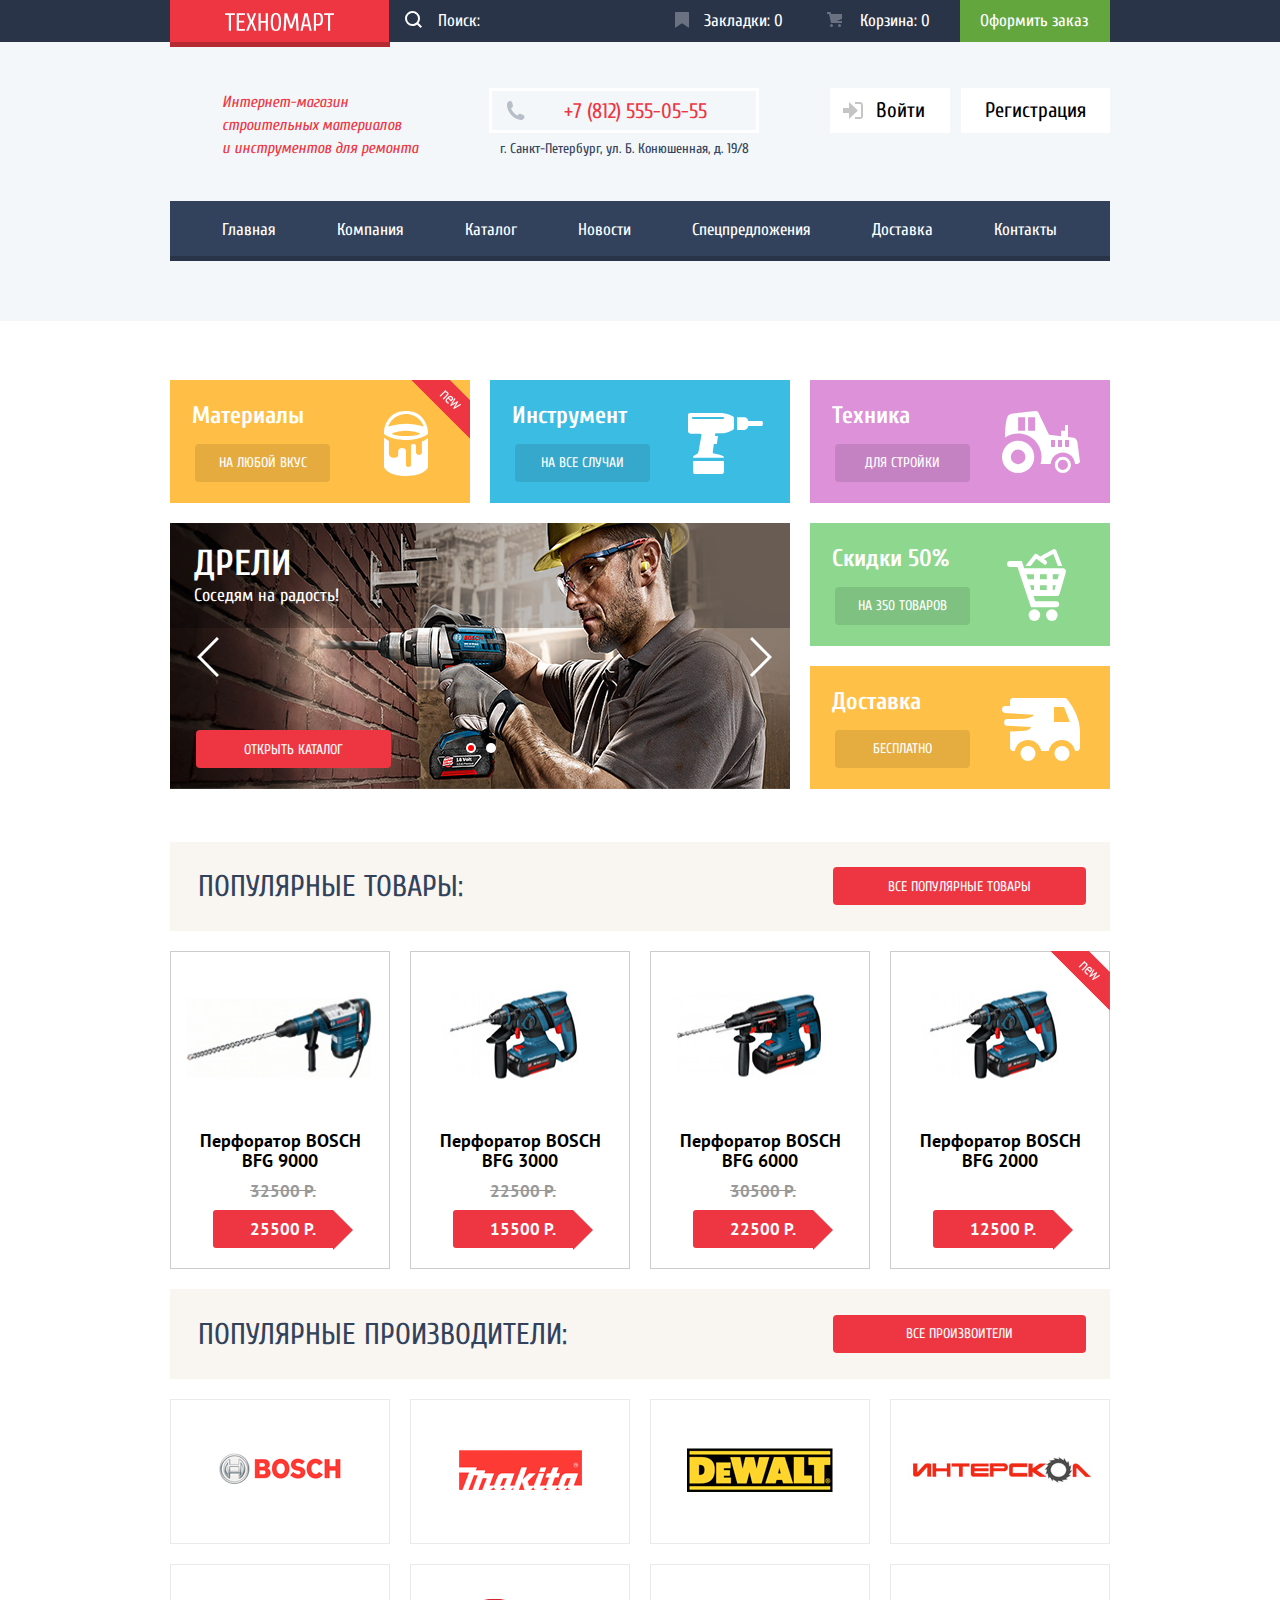
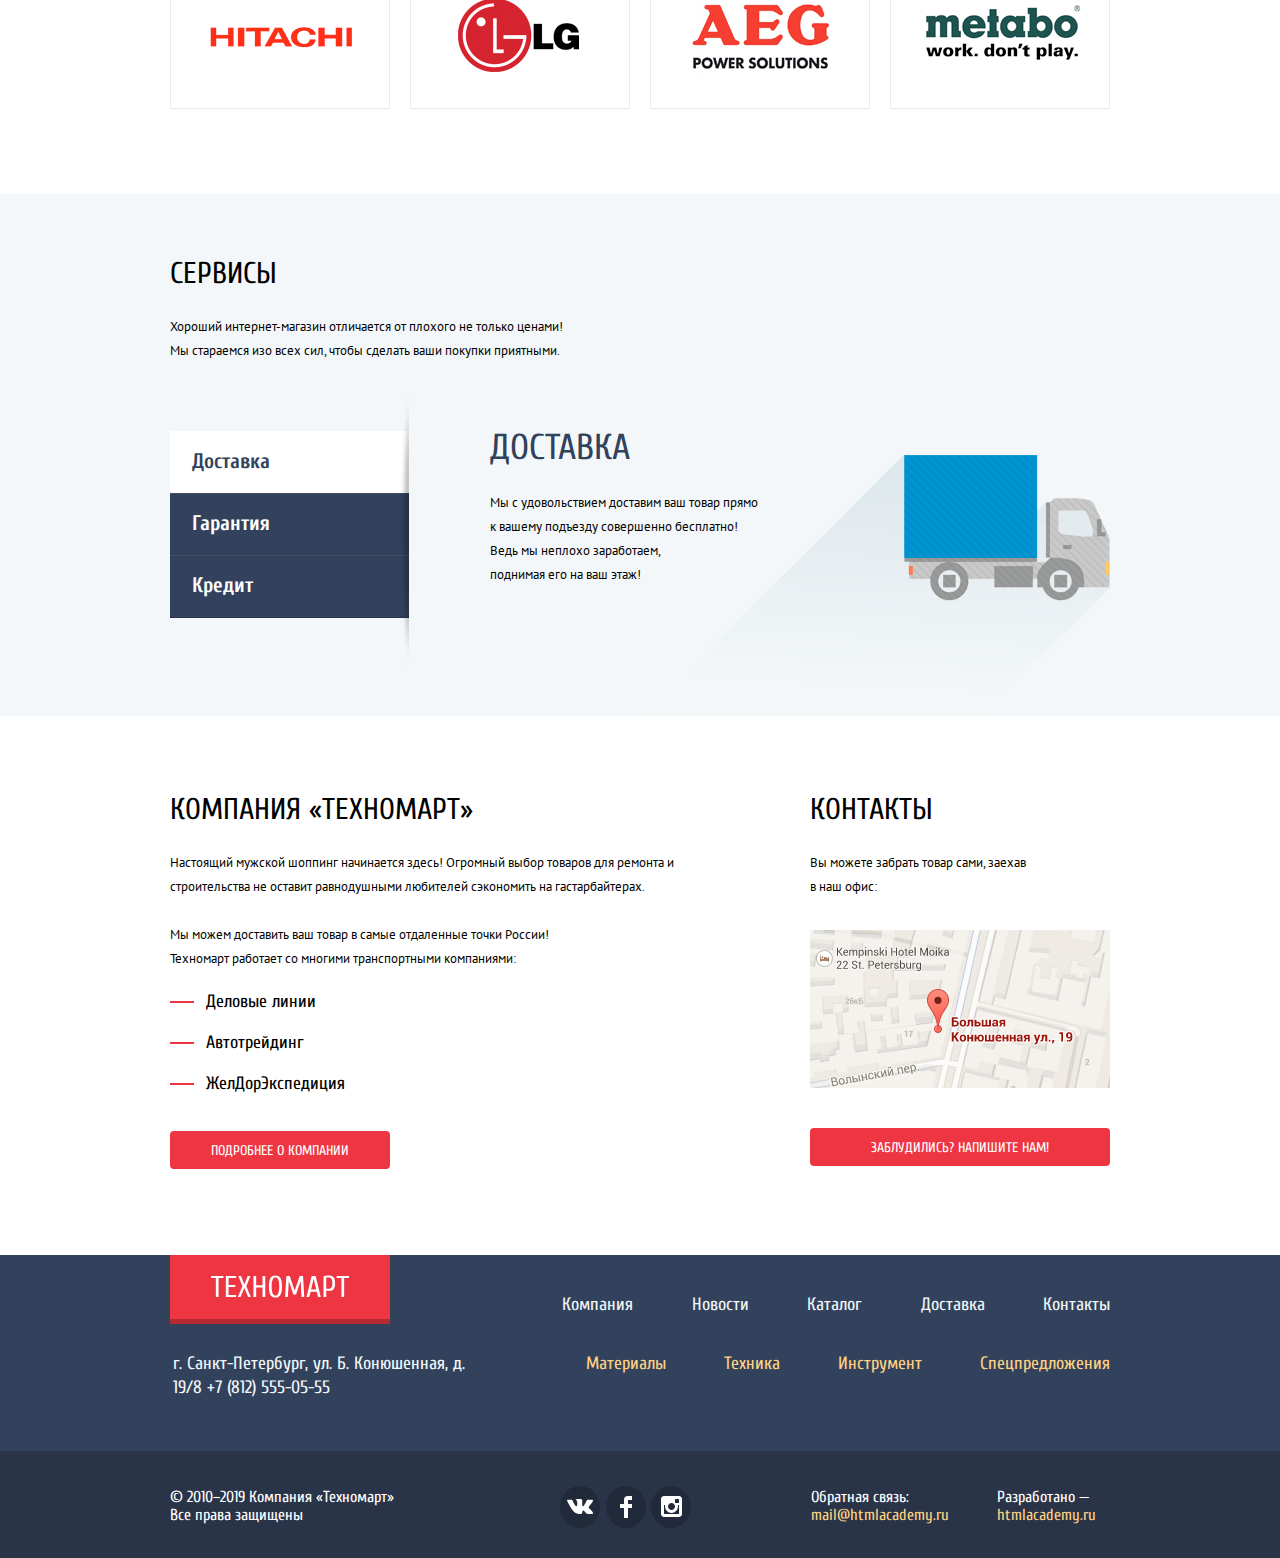
==== commit 756e84f4: "fix" ====
--- a/index.html
+++ b/index.html
@@ -3,7 +3,8 @@
   <head>
     <meta charset="utf-8">
     <title>HTML Academy: Техномарт</title>
-    <link href="https://fonts.googleapis.com/css?family=Cuprum:400,400i,700|PT+Sans:400,700&display=swap&subset=cyrillic" rel="stylesheet">
+    <link href="https://fonts.googleapis.com/css?family=Cuprum:400,400i,700&display=swap&subset=cyrillic" rel="stylesheet">
+    <link href="https://fonts.googleapis.com/css?family=PT+Sans:400,700&display=swap&subset=cyrillic" rel="stylesheet">
     <link rel="stylesheet" href="css/normalize.css">
     <link rel="stylesheet" href="css/style.min.css">
   </head>
--- a/css/style.min.css
+++ b/css/style.min.css
@@ -1 +1 @@
-@-webkit-keyframes bounce{0%{-webkit-transform:translateY(-2000px);transform:translateY(-2000px)}70%{-webkit-transform:translateY(30px);transform:translateY(30px)}90%{-webkit-transform:translateY(-10px);transform:translateY(-10px)}to{-webkit-transform:translateY(0);transform:translateY(0)}}@keyframes bounce{0%{-webkit-transform:translateY(-2000px);transform:translateY(-2000px)}70%{-webkit-transform:translateY(30px);transform:translateY(30px)}90%{-webkit-transform:translateY(-10px);transform:translateY(-10px)}to{-webkit-transform:translateY(0);transform:translateY(0)}}@-webkit-keyframes shake{0%,to{-webkit-transform:translateX(0);transform:translateX(0)}10%,30%,50%,70%,90%{-webkit-transform:translateX(-10px);transform:translateX(-10px)}20%,40%,60%,80%{-webkit-transform:translateX(10px);transform:translateX(10px)}}@keyframes shake{0%,to{-webkit-transform:translateX(0);transform:translateX(0)}10%,30%,50%,70%,90%{-webkit-transform:translateX(-10px);transform:translateX(-10px)}20%,40%,60%,80%{-webkit-transform:translateX(10px);transform:translateX(10px)}}body{min-width:960px;margin:0;padding:0;font-family:"PT Sans",Arial,sans-serif;font-size:13px;line-height:24px;color:#000}a{text-decoration:none}.visually-hidden:not(:focus):not(:active),input[type=checkbox].visually-hidden,input[type=radio].visually-hidden{position:absolute;width:1px;height:1px;margin:-1px;border:0;padding:0;white-space:nowrap;-webkit-clip-path:inset(100%);clip-path:inset(100%);clip:rect(0 0 0 0);overflow:hidden}.main-header-logo{width:220px;position:absolute;background-color:#ee3643;-webkit-box-shadow:inset 0 -5px 0 0 rgba(0,0,0,.24);box-shadow:inset 0 -5px 0 0 rgba(0,0,0,.24)}.logo{-o-object-fit:contain;object-fit:contain;padding:13px 56px 12px 55px}.main-header-logo:focus,.main-header-logo:hover{background-color:#ca2c37}.main-header-logo:active{background-color:#ba2732}.button{display:block;font-size:14px;font-weight:400;line-height:1.29;font-family:"Cuprum",Arial,sans-serif;text-align:center;color:#fff;text-transform:uppercase;text-decoration:none;background-color:#ee3643;border-radius:4px;border:0}.button:focus,.button:hover{background-color:#ca2c37}.button:active{background-color:#ba2732}.main-header{background-color:#f4f7f9}.main-navigation,.main-user{font-size:17px;line-height:17px;color:#fff}.main-user{position:relative;font-family:"Cuprum",Arial,sans-serif;line-height:1.06;display:-webkit-box;display:-ms-flexbox;display:flex;-webkit-box-pack:end;-ms-flex-pack:end;justify-content:flex-end;-ms-flex-wrap:wrap;flex-wrap:wrap;margin-right:0;margin-left:auto}.footer-social ul,.site-navigation,.user{list-style:none}.main-search{width:220px;border:0;background-color:#293449;font-size:17px;line-height:1.06;padding:0 0 0 49px;background-image:url(../img/icon-search.svg);background-repeat:no-repeat;background-position:16px 11px}.main-search:hover{background-color:#212a3a;background-image:url(../img/icon-search-hover.svg)}.main-search:active,.main-search:focus{width:222px;padding-left:49px;background-color:#fff;background-image:url(../img/icon-search-active.svg)}.main-search::-webkit-input-placeholder{padding:11px 40px 11px 48px;line-height:1.06;color:#fff}.main-search:-ms-input-placeholder,.main-search::-ms-input-placeholder{padding:11px 40px 11px 48px;line-height:1.06;color:#fff}.main-search::placeholder{padding:11px 40px 11px 0;line-height:1.06;color:#fff}.main-search:active::-webkit-input-placeholder{color:#000}.main-search:active:-ms-input-placeholder,.main-search:active::-ms-input-placeholder{color:#000}.main-search:active::placeholder{color:#000}.main-user a,.site-navigation a{font-family:"Cuprum",Arial,sans-serif;font-size:17px;font-weight:400;color:#fff}.site-navigation a{padding:20px 30px;margin-right:1px}.main-user a{padding-top:12px;padding-bottom:12px;line-height:1.06}.user a{color:#000}.site-navigation a:focus,.site-navigation a:hover{background-color:#1d2739}.user a:focus,.user a:hover{color:#ee3643}.login-link:focus path,.login-link:hover path{fill:#32425c}.user a:active{opacity:.3;color:#000}.login-link:active path{fill:#000}.main-user a:focus,.main-user a:hover{background-color:#212a3a;border:0}.main-user a:active,.site-navigation a:active{color:rgba(255,255,255,.5);background-color:#1d2739}.bookmarks{position:relative;padding-left:46px;padding-right:24px}.bookmarks::before,.cart::before{content:url(../img/icon-bookmark.svg);position:absolute;opacity:.3;left:17px}.bookmarks:hover::before{opacity:1}.bookmarks:active::before{opacity:.6}.cart{position:relative;padding:10px 30px 12px 53px}.cart::before{content:url(../img/cart-icon.svg);left:20px}.cart:hover::before{opacity:1}.cart:active::before{opacity:.6}.inner-page .cart{background-color:#ee3643}.inner-page .cart:focus,.inner-page .cart:hover{background-color:#ca2c37}.inner-page .cart:active{background-color:#ba2732}.order{background-color:#63a63e;padding:10px 22px 12px 20px}a .order:focus,a .order:hover{background-color:#5fbb2d}a .order:active{background-color:#518534;opacity:.5}.our-address,.tel{font-weight:400;font-style:normal;font-stretch:normal;letter-spacing:normal}.tel{position:relative;border:solid 3px #fff;padding:10px 15px 8px 38px;font-size:21px;line-height:1;color:#ee3643;margin-top:6px;margin-bottom:0}.tel::before{content:url(../img/icon-phone.svg);position:absolute;left:14px}.our-address{color:#32425c;margin-top:4px;margin-bottom:14px;margin-left:2px;font-size:14px;line-height:1.71;text-align:center}.info{width:200px;font-size:16px;line-height:1.44;font-family:"Cuprum",Arial,sans-serif;font-weight:400;font-style:italic;margin-top:9px;margin-left:52px;color:#ee3643}.transport-companies-list{list-style:none;font-size:18px;font-weight:400;line-height:1.11;padding-left:37px;margin-top:0}.transport-companies-list li{padding-top:21px;position:relative}.transport-companies-list li::before{content:"";position:absolute;width:22px;left:-36px;top:29px;border:1px solid #ee3643}.index-columns h2{font-size:30px;line-height:1;font-family:"Cuprum",Arial,sans-serif;font-weight:400;text-transform:uppercase;padding-left:2px;margin-bottom:15px}.index-columns p{font-family:"PT Sans",Arial,sans-serif;font-size:13px;font-weight:400;line-height:1.85;font-style:normal;font-stretch:normal;letter-spacing:normal;padding-top:11px;padding-left:2px;margin-bottom:0}.contacts p{padding-right:80px;margin-bottom:31px}.contacts img{display:block;width:300px;height:158px;background-color:#f4f7f9}.contacts-button{width:300px;margin-top:36px;margin-left:1px;padding-top:10px;padding-bottom:10px}.contacts-item input{font:inherit;background-color:transparent;border:2px solid #dee3e4}.contacts-item input:focus{border-color:#ee3643}.page-title{font-family:"Cuprum",Arial,sans-serif;font-size:30px;line-height:30px;color:#32425c;padding-left:30px;padding-top:32px;padding-bottom:34px}.main-social{width:100%;color:#fff;background-color:#293449}.footer-navigation a{color:#f1f5f7;text-decoration:none}.footer-navigation a:focus,.footer-navigation a:hover{text-decoration:underline}.footer-navigation a:active{color:rgba(241,245,247,.5)}.button-social,.footer-navigation-addition a{color:#ffd180;text-decoration:none}.button-social:focus,.button-social:hover,.footer-navigation-addition a:focus,.footer-navigation-addition a:hover{text-decoration:underline}.footer-navigation-addition a:active{color:rgba(255,209,128,.5)}.button-social:active{color:#ee3643;text-decoration:none}.social-btn{color:#fff}.navigation{display:-webkit-box;display:-ms-flexbox;display:flex;-webkit-box-orient:vertical;-webkit-box-direction:normal;-ms-flex-direction:column;flex-direction:column;-webkit-box-align:center;-ms-flex-align:center;align-items:center;background-color:transparent}.main-navigation{width:100%;list-style:none;margin-bottom:60px}.user-navigation{width:100%;display:-webkit-box;display:-ms-flexbox;display:flex;-webkit-box-pack:start;-ms-flex-pack:start;justify-content:flex-start;-webkit-box-flex:0;-ms-flex-positive:0;flex-grow:0;padding:0;margin:0 0 26px;list-style:none}.contact-wapper{width:270px;-webkit-box-orient:vertical;-webkit-box-direction:normal;-ms-flex-direction:column;flex-direction:column;-webkit-box-pack:center;-ms-flex-pack:center;justify-content:center;text-align:center;margin-left:69px}.contact-wapper,.main-with-logo,.user{display:-webkit-box;display:-ms-flexbox;display:flex}.user{-webkit-box-orient:horizontal;-webkit-box-direction:normal;-ms-flex-direction:row;flex-direction:row;padding:0;-webkit-box-pack:end;-ms-flex-pack:end;justify-content:flex-end;margin-left:71px;margin-right:0;margin-top:18px;width:281px}.user li{font-size:21px;font-weight:400;font-style:normal;font-stretch:normal;line-height:1;letter-spacing:normal;margin-right:0}.user a{padding:10px 25px 11px 26px;background-color:#fff}.user .login-link{position:relative;padding-left:46px;padding-right:25px;margin-right:11px}.user .registration-link{padding-left:24px;padding-right:24px}.user svg{position:absolute;top:14px;left:13px}.main-with-logo{width:100%;margin-bottom:40px;background-color:#293449}.navigation-contaner{position:relative;margin-left:52px;margin-top:18px}.name-user{position:relative;margin-top:20px;padding:10px 66px 11px 45px;background-color:#fff;font-family:"Cuprum",Arial,sans-serif;font-size:21px;font-weight:400;line-height:1;color:#000}.login-out,.name-user::before{position:absolute;background-repeat:no-repeat;width:20px}.name-user::before{content:url(../img/icon-user.svg);top:13px;left:14px;height:18}.login-out{right:9px;background-image:url(../img/icon-logout.svg);background-position:center;height:20px}.name-user:active{opacity:.3}.name-user:focus::before,.name-user:hover::before{content:url(../img/icon-user-hover.svg)}.login-out:hover::before{content:url(../img/icon-logout-hover.svg)}.login-out:active::before,.name-user:active::before{opacity:.2}.inner-user-navigation{display:-webkit-box;display:-ms-flexbox;display:flex;-webkit-box-orient:horizontal;-webkit-box-direction:normal;-ms-flex-direction:row;flex-direction:row;padding:0 0 0 18px;margin-top:19px;margin-bottom:5px;list-style-type:none}.inner-user-navigation li{position:relative;margin-right:31px;height:16px;border-bottom:1px solid #32425c}.inner-user-navigation li:last-child{margin-right:0}.inner-user-navigation li:focus,.inner-user-navigation li:hover{border-color:#ee3643}.inner-user-navigation a:active,.inner-user-navigation li:active{border-color:rgba(50,66,92,.3);opacity:.3}.inner-user-navigation a:focus,.inner-user-navigation a:hover{color:#ee3643}.inner-user-navigation li:first-child::after{content:"";position:absolute;width:5px;height:4px;top:8px;right:-19px;border-radius:50%;background-color:#32425c}.inner-user-navigation a{font-family:"Cuprum",Arial,sans-serif;font-size:16px;font-weight:400;line-height:1.13;text-align:left;color:#32425c}.site-navigation{-webkit-box-pack:justify;-ms-flex-pack:justify;justify-content:flex-start;-ms-flex-wrap:wrap;flex-wrap:wrap;margin:0;min-height:60px;background-color:#32425c;padding:0 0 0 22px;-webkit-box-shadow:inset 0 -5px 0 0 #293449;box-shadow:inset 0 -5px 0 0 #293449}.index-columns,.site-navigation,.site-navigation li{display:-webkit-box;display:-ms-flexbox;display:flex}.index-columns{width:100%;-webkit-box-pack:justify;-ms-flex-pack:justify;justify-content:space-between;margin-top:54px;margin-bottom:86px}.about-us{width:521px;font-family:"Cuprum",Arial,sans-serif}.aboutus-button{width:220px;padding-top:10px;padding-bottom:10px;margin-top:37px;margin-left:1px;margin-right:40px}.contacts{width:300px;font-family:"Cuprum",Arial,sans-serif}.main-container{margin-top:59px}.main-footer{display:-webkit-box;display:-ms-flexbox;display:flex;-webkit-box-orient:vertical;-webkit-box-direction:normal;-ms-flex-direction:column;flex-direction:column}.footer-container{width:100%;background-color:#32425c}.footer-items{width:100%;font-family:"Cuprum",Arial,sans-serif;font-size:18px;line-height:1.33;margin-bottom:33px}.main-footer-logo{width:220px;text-align:center;padding-bottom:19px;padding-top:20px;-webkit-box-shadow:inset 0 -5px 0 0 rgba(0,0,0,.24);box-shadow:inset 0 -5px 0 0 rgba(0,0,0,.24);background-color:#ee3643}.footer-navigation,.footer-navigation-addition{display:-webkit-box;display:-ms-flexbox;display:flex;-webkit-box-orient:horizontal;-webkit-box-direction:normal;-ms-flex-direction:row;flex-direction:row;-webkit-box-pack:justify;-ms-flex-pack:justify;justify-content:space-between;-ms-flex-wrap:wrap;flex-wrap:wrap;padding-left:0;margin:0;list-style:none}.footer-navigation{width:546px;padding-top:38px}.footer-navigation-addition{width:524px;padding-top:28px}.footer-main-with-logo{-ms-flex-wrap:wrap;flex-wrap:wrap}.footer-item-container,.footer-main-with-logo{display:-webkit-box;display:-ms-flexbox;display:flex;-webkit-box-pack:justify;-ms-flex-pack:justify;justify-content:space-between}.footer-contacts{width:325px;padding-left:5px;padding-top:10px;color:#f3f7f9}.footer-social{width:100%;display:-webkit-box;display:-ms-flexbox;display:flex;-webkit-box-pack:start;-ms-flex-pack:start;justify-content:flex-start;-ms-flex-wrap:wrap;flex-wrap:wrap;font-size:16px;font-weight:400;line-height:1.13;text-align:left;margin-top:21px;margin-bottom:18px}.footer-social-info{width:230px;margin-left:2px}.footer-social-items,.social-btn{display:-webkit-box;display:-ms-flexbox;display:flex}.footer-social-items{-ms-flex-wrap:wrap;flex-wrap:wrap;margin:14px 120px 0 158px;padding:0;list-style:none;width:133px;-webkit-box-pack:justify;-ms-flex-pack:justify;justify-content:space-between}.social-btn{-webkit-box-align:center;-ms-flex-align:center;align-items:center;-webkit-box-pack:center;-ms-flex-pack:center;justify-content:center;width:42px;height:42px;border-radius:50%;background-color:#212a3a}.social-btn:active,.social-btn:focus,.social-btn:hover{background-color:#ee3643}.container,.footer-copyright{display:-webkit-box;display:-ms-flexbox;display:flex}.footer-copyright{-webkit-box-pack:justify;-ms-flex-pack:justify;justify-content:space-between;width:285px}.footer-copyright p{margin-bottom:0}.container{width:940px;margin:0 auto;padding:0;font-family:"Cuprum",Arial,sans-serif;font-size:17px;line-height:1.06}.page-title{margin-bottom:20px}.breadcrumbs{display:-webkit-box;display:-ms-flexbox;display:flex;-webkit-box-pack:start;-ms-flex-pack:start;justify-content:flex-start;-ms-flex-wrap:wrap;flex-wrap:wrap;padding:0;margin:23px 0 19px;list-style-type:none}.breadcrumbs li{position:relative;font-family:"PT Sans",Arial,sans-serif;font-size:13px;font-weight:400;line-height:1.38;text-transform:uppercase;margin-right:41px;color:#000}.breadcrumbs li:last-child{margin-right:0}.breadcrumbs li::after{content:url(../img/icon-right-small.svg);position:absolute;top:1px;right:-23px;width:8px;height:8px}.breadcrumbs a{color:#000}.breadcrumbs li:last-child::after{display:none}.title-wapper{width:100%;background-color:#f2f6f8}.headline{width:100%;display:-webkit-box;display:-ms-flexbox;display:flex;-webkit-box-pack:justify;-ms-flex-pack:justify;justify-content:space-between;font-family:"PT Sans",Arial,sans-serif;font-size:13px;font-weight:400;line-height:1.38;text-transform:uppercase;margin:21px 0 0;padding:0}.headline-filter,.headline-sort{background-color:#f7f3ec}.headline-filter p,.headline-sort p,.sort-list{margin-bottom:9px;margin-top:12px}.headline-filter p,.headline-sort p{margin-left:19px}.headline-sort p{margin-right:139px}.headline-filter{width:220px}.headline-sort,.sort-list{display:-webkit-box;display:-ms-flexbox;display:flex;-webkit-box-pack:start;-ms-flex-pack:start;justify-content:flex-start}.headline-sort{width:700px}.sort-list{-webkit-box-orient:horizontal;-webkit-box-direction:normal;-ms-flex-direction:row;flex-direction:row;margin-right:7px;padding:0;list-style-type:none}.sort-list li:first-child{margin-right:71px;color:#ee3643}.sort-list li:nth-child(2){height:14px;margin-right:65px}.sort-list li:nth-child(3){height:14px;margin-right:47px}.sort-list li:nth-child(4){margin-right:21px}.sort-list--link{border-bottom:1px dotted #ee3643;color:rgba(0,0,0,.3)}.sort-list--link:focus,.sort-list--link:hover{color:#000;border-bottom:1px solid #ee3643}.link--active,.link--active:active,.link--active:focus,.link--active:hover{color:#ee3643;border:0}.arrow svg:focus,.arrow svg:hover{fill:#000}.filters{width:220px}.filter{margin-top:12px}.filter fieldset{padding-left:0;padding-right:0;padding-bottom:23px;border:0;border-bottom:1px solid #f7f3ec;margin-right:0}.filter legend,.filter-brands ul,.filter-power ul{font-family:"PT Sans",Arial,sans-serif;font-size:17px;font-weight:700;line-height:1.76;text-transform:uppercase}.filter .filter-brands{margin-top:17px;padding-bottom:0}.filter-brands ul,.filter-power ul{font-size:15px;font-weight:400;line-height:1.33;list-style-type:none;padding:0;margin:0}.filter-brands legend,.filter-power legend{margin-bottom:9px}.filter-option{margin-bottom:21px;padding-left:34px}.filter-option label{position:relative;display:block;cursor:pointer;-webkit-user-select:none;-moz-user-select:none;-ms-user-select:none;user-select:none}.filter-input-checkbox+label::before{content:"";position:absolute;left:-35px;top:-3px;width:19px;height:19px;border:2px solid #c5c5c5;border-radius:3px}.filter-input-checkbox:checked+label::after{content:"";position:absolute;top:-6px;left:-27px;width:10px;height:16px;border-radius:1px;border-left:4px solid #c5c5c5;border-bottom:4px solid #c5c5c5;-webkit-transform:scale(-1,1) rotate(-45deg);-ms-transform:scale(-1,1) rotate(-45deg);transform:scale(-1,1) rotate(-45deg)}.filter-input:focus+label,.filter-input:hover+label{color:#b5b5b5}.filter-input:focus+label::after,.filter-input:focus+label::before,.filter-input:hover+label::after,.filter-input:hover+label::before{border-color:#b5b5b5}.filter-input:disabled+label,.filter-input:disabled+label::after,.filter-input:disabled+label::before{opacity:.3}.filter .filter-power{margin-top:19px;border-bottom:none}.filter-input-radio+label::before{content:"";position:absolute;top:-3px;left:-36px;width:17px;height:17px;border:4px solid #c5c5c5;border-radius:50%}.filter-input-radio:checked+label::after{content:"";position:absolute;top:4px;left:-29px;width:10px;height:10px;background-color:#c5c5c5;border-radius:50%}.filter-button{width:140px;padding-top:12px;padding-bottom:7px;margin-top:34px;background-color:#fff;border:solid 1px #e5e5e5;color:#000;font-family:"PT Sans",Arial,sans-serif;font-size:13px;font-weight:400;line-height:1.38}.filter-button:focus,.filter-button:hover{border-color:#bdc6ca;background-color:#fff}.filter-button:active{border-color:#ee3643;background-color:#fff}.catalog{width:700px}.catalog-columns{width:100%;display:-webkit-box;display:-ms-flexbox;display:flex;-webkit-box-pack:justify;-ms-flex-pack:justify;justify-content:space-between}.catalog-items{width:700px;margin:20px auto 0}.catalog-item{position:relative;display:inline-block;vertical-align:top;width:218px;margin-right:20px;margin-bottom:20px;border:1px solid #ccc}.main-container .catalog-item:nth-child(3n){margin-right:20px}.catalog-item:nth-child(3n),.main-container .catalog-item:nth-child(4n){margin-right:0}.catalog-items{font-size:0}.main-container .catalog-items{width:100%}.catalog-item{font-family:"PT Sans",Arial,sans-serif;font-size:16px;font-weight:700;line-height:1.24;letter-spacing:normal;text-align:center;font-style:normal;font-stretch:normal}.catalog-item .flag{position:absolute;top:-1px;right:-1px;width:60px;height:60px;text-indent:-1000px;overflow:hidden;z-index:20}.catalog-item .flag-new{background:url(../img/new-flag.png) no-repeat 0 0}.catalog-item .actions{position:absolute;top:0;left:0;width:218px;height:88px;padding:40px 0;background-color:rgba(255,255,255,.9);z-index:10}.bookmark,.buy{display:block;margin:0 auto 7px;background-color:#63a63e;border-radius:3px;font-size:14px;font-weight:400;font-family:"Cuprum",Arial,sans-serif;line-height:18px;text-decoration:none;text-transform:uppercase}.buy{color:#fff}.bookmark{width:129px;padding:7px 0}.buy{width:135px;-webkit-box-shadow:inset 0 -3px 0 0 #367315;box-shadow:inset 0 -3px 0 0 #367315;padding:10px 0}.buy:focus,.buy:hover{background-color:#5fbb2d}.buy:active{background-color:#518534}.bookmark{color:#32425c;background:#fff;border:3px solid #63a63e}.bookmark:focus,.bookmark:hover{border:solid 3px #32425c}.bookmark:active{opacity:.3}.catalog-item .actions{display:none}.catalog-item:focus,.catalog-item:hover{-webkit-box-shadow:0 10px 25px 0 rgba(41,52,73,.5);box-shadow:0 10px 25px 0 rgba(41,52,73,.5)}.catalog-item:hover .actions{display:block}.catalog-item .image{width:218px;height:168px}.catalog-item .image img{max-width:100%}.catalog-item .title{min-height:40px;padding:0 25px;margin-top:11px;margin-bottom:11px}.catalog-item .discount,.catalog-item .price{font-size:17px;line-height:1.06;margin-top:8px}.catalog-item .discount{min-height:20px;text-decoration:line-through;margin-bottom:5px;margin-left:9px;color:#999}.catalog-item .price{position:relative;width:80px;margin-left:43px;margin-bottom:20px;padding:10px 30px;color:#fff;background:#ee3643;border-radius:3px}.catalog-item--notdiscount .price{margin-top:39px}.catalog-item .price:after{content:"";position:absolute;top:0;right:-20px;width:0;height:0;border:20px solid #fff;border-left-color:#ee3643}.pagination-list{display:-webkit-box;display:-ms-flexbox;display:flex;-ms-flex-wrap:wrap;flex-wrap:wrap;padding:0;margin:32px 0 60px;list-style:none}.pagination-item{width:39px;margin-right:10px}.pagination-item:last-child{width:140px;margin-right:0}.pagination-item a{display:block;padding:10px 17px;font-family:"PT Sans",Arial,sans-serif;font-size:13px;font-weight:400;line-height:1.38;text-align:center;text-transform:uppercase;color:#000;background-color:#fff;border:1px solid #e5e5e5;border-radius:3px}.pagination-item a:focus,.pagination-item a:hover{border-color:#bdc6ca}.pagination-item a:active{border-color:#ee3643}.pagination-item-current a{color:#fff;background-color:#ee3643}.pagination-item-current a:active,.pagination-item-current a:focus,.pagination-item-current a:hover{color:#fff;background-color:#ee3643}.filter-range-wrapper{margin-top:8px;margin-bottom:9px;padding:39px 18px;border-radius:3px;background-color:#eee}.filter-range{position:relative}.filter-range-scale{height:2px;background-color:#d7dcde}.filter-range-bar{height:2px;width:75%;background-color:#00ca74}.filter-range-handle{position:absolute;top:50%;left:0;-webkit-transform:translateY(-50%);-ms-transform:translateY(-50%);transform:translateY(-50%);width:4px;height:4px;-webkit-box-sizing:content-box;box-sizing:content-box;padding:0;border:8px solid #fff;border-radius:50%;background-color:#b7b7b7;cursor:pointer}.filter-range-handle.min{left:0}.filter-range-handle.max{left:75%}.filter-interval,.promo__list{display:-webkit-box;display:-ms-flexbox;display:flex;-ms-flex-wrap:wrap;flex-wrap:wrap;-webkit-box-pack:justify;-ms-flex-pack:justify;justify-content:space-between}.filter-interval input{width:95px;height:38px;border-radius:2px;border:0;font:inherit;color:inherit;text-align:center;background-color:#eee;font-family:"PT Sans",Arial,sans-serif;font-size:17px;font-weight:400;line-height:1.06}.filter-interval span{padding-top:11px;color:#444}.promo__list{padding:0;list-style:none;width:1100px;margin:0 0 53px}.promo__item{width:256px;height:83px;padding:20px 22px}.promo__item:not(:nth-child(-n+3)){margin-top:20px}.slider{width:620px;height:266px;padding:0;background-color:#b7babb}.promo__item:last-child{margin-top:-123px;margin-left:auto}.promo__item-title{font-size:24px;font-weight:700;line-height:1.25;margin-top:1px;margin-left:0;margin-bottom:13px;color:#fff}.promo__materials{background-color:#ffbf47;position:relative}.promo__materials::before{content:url(../img/icon-pail.svg);position:absolute;width:44px;height:65px;top:31px;right:42px}.tag-new{background-image:url(../img/new-flag.png);background-repeat:no-repeat;background-position:241px 0}.promo__technics,.promo__tools{background-color:#3bbce3;position:relative}.promo__tools::before{content:url(../img/icon-drill.svg);position:absolute;width:75px;height:61px;top:33px;right:27px}.promo__technics{background-color:#dc91d8}.promo__technics::before{content:url(../img/icon-tractor.svg);position:absolute;width:78px;height:62px;top:31px;right:30px}.promo__sale,.promo__shipping{background-color:#8ed78f;position:relative}.promo__sale::before{content:url(../img/icon-basket.svg);position:absolute;width:59px;height:72px;top:26px;right:44px}.promo__shipping{background-color:#ffc047}.promo__shipping::before{content:url(../img/icon-car.svg);position:absolute;width:78px;height:63px;top:32px;right:30px}.promo__link{width:135px;height:38px;display:-webkit-box;display:-ms-flexbox;display:flex;-webkit-box-pack:center;-ms-flex-pack:center;justify-content:center;-webkit-box-align:center;-ms-flex-align:center;align-items:center;background-color:rgba(0,0,0,.1);margin-left:3px;border-radius:4px;font-size:14px;font-weight:400;line-height:1.29;text-transform:uppercase;color:#fff}.promo__link:focus,.promo__link:hover{background-color:rgba(0,0,0,.2)}.promo__link:active{background-color:rgba(0,0,0,.3)}.slider{position:relative}.slider-controls{position:absolute;left:308px;bottom:44px;z-index:100;width:140px;height:10px;text-align:center;font-size:0;-webkit-transform:translateX(-50%);-ms-transform:translateX(-50%);transform:translateX(-50%)}.slider-controls label{position:relative;display:inline-block;vertical-align:bottom;width:10px;height:10px;padding:5px;border-radius:50%;cursor:pointer}.slider-controls label::after{content:"";position:absolute;top:8px;left:8px;z-index:1;width:10px;height:10px;background:#fff;border-radius:50%}.slider-list{margin:0;padding:0;list-style:none}.slider-item--show{display:block}.slider-item{display:none;padding:22px 0 23px}.slider-item:nth-child(1),.slider-item:nth-child(2){background-image:url(../img/slide-tools-1.png);background-repeat:no-repeat;background-position:100% 0}.slider-item:nth-child(2){background-image:url(../img/slide-tools-2.png)}#product-1:checked~.slider-list .slider-item:nth-child(1),#product-2:checked~.slider-list .slider-item:nth-child(2){display:block}#product-1:checked~.slider-controls .slider-controls-item--1::before,#product-2:checked~.slider-controls .slider-controls-item--2::before{content:"";position:absolute;left:50%;top:50%;z-index:2;width:6px;height:6px;margin:0;background-color:red;border-radius:50%}.slider-item h3{margin:1px 0 2px 24px;font-size:36px;line-height:1;font-weight:700;text-transform:uppercase;color:#fff}.slider-item p{font-size:18px;font-weight:400;line-height:1.33;margin:0 0 122px 24px;color:#fff}.slider-item-button{width:195px;padding-top:11px;padding-bottom:9px;margin-left:26px}.slider-toggle{position:absolute;width:580px;left:27px;bottom:152px;z-index:10}.toggle{position:relative;width:22px;height:40px;border:0;background-repeat:no-repeat;background-position:center;background-color:transparent}.button-back,.button-next{position:absolute;background-image:url(../img/icon-left.svg)}.button-next{background-image:url(../img/icon-right.svg);right:5px}.popular-wapper{display:-webkit-box;display:-ms-flexbox;display:flex;-webkit-box-orient:horizontal;-webkit-box-direction:normal;-ms-flex-direction:row;flex-direction:row;-webkit-box-pack:justify;-ms-flex-pack:justify;justify-content:space-between;background-color:#f9f5f0}.popular-title{font-size:30px;font-weight:400;line-height:1;margin-top:30px;margin-bottom:28px;margin-left:28px;color:#32425c;text-transform:uppercase}.popular-button{width:253px;padding-top:11px;padding-bottom:9px;margin-top:25px;margin-bottom:26px;margin-right:24px}.brands-item,.brands-list-items{display:-webkit-box;display:-ms-flexbox;display:flex}.brands-list-items{list-style-type:none;-webkit-box-orient:horizontal;-webkit-box-direction:normal;-ms-flex-direction:row;flex-direction:row;-ms-flex-wrap:wrap;flex-wrap:wrap;padding:0;margin-top:21px;width:940px;-webkit-box-pack:start;-ms-flex-pack:start;justify-content:flex-start;margin-bottom:65px}.brands-item{width:218px;height:143px;-webkit-box-align:center;-ms-flex-align:center;align-items:center;-webkit-box-pack:center;-ms-flex-pack:center;justify-content:center;border:solid 1px #eaeaea;margin-right:20px;margin-bottom:20px}.brands-item:nth-child(4),.brands-item:nth-child(8){margin-right:0;margin-bottom:0}.brands-item:nth-child(4) a{padding-bottom:12px}.brands-item:nth-child(5) a{padding-top:5px;padding-left:8px}.brands-item:nth-child(8) a{padding-bottom:5px;padding-left:6px}.brands-item:focus,.brands-item:hover{-webkit-box-shadow:0 10px 25px 0 rgba(41,52,73,.5);box-shadow:0 10px 25px 0 rgba(41,52,73,.5)}.brands-item:active{-webkit-box-shadow:0 4px 10px 0 rgba(41,52,73,.5);box-shadow:0 4px 10px 0 rgba(41,52,73,.5);opacity:.3}.service-wapper{width:100%;background-color:#f4f7f9}.service{margin-top:40px;margin-bottom:99px}.service-info{padding-left:2px;margin-bottom:54px}.service-title{font-size:30px;font-weight:400;line-height:1;text-transform:uppercase;padding-bottom:1px}.service-content p,.service-info p{font-family:"PT Sans",Arial,sans-serif;font-size:13px;font-weight:400;line-height:1.85}.service-slider{width:940px;display:-webkit-box;display:-ms-flexbox;display:flex;-webkit-box-orient:horizontal;-webkit-box-direction:normal;-ms-flex-direction:row;flex-direction:row;-webkit-box-pack:start;-ms-flex-pack:start;justify-content:flex-start}.service-list{list-style-type:none;position:relative;padding:0;margin:14px 0 0}.service-list::before{content:url(../img/shadow.png);position:absolute;right:0;top:-40px}.service-item{width:217px;font-size:21px;font-weight:700;line-height:1.43;color:#fff;cursor:pointer;padding-left:23px;padding-top:16px;padding-bottom:16px;background-color:#32425c;-webkit-box-shadow:0 1px 0 0 #293449,inset 0 1px 0 0 #405069;box-shadow:0 1px 0 0 #293449,inset 0 1px 0 0 #405069}.service-item:focus,.service-item:hover{background-color:#293449}.service-item--active,.service-item--active:focus,.service-item--active:hover{color:#32425c;background-color:#fff;-webkit-box-shadow:0 1px 0 0 #fff,inset .6px .8px 0 0 #fff;box-shadow:0 1px 0 0 #fff,inset .6px .8px 0 0 #fff}.service-item .service-item--active{cursor:default}.service-contents{list-style-type:none;padding:0;margin:0}.service-content{position:relative;padding-left:82px;padding-top:13px}.slider-item--close{display:none}.service-content h3{margin:0;padding-bottom:12px;font-size:36px;font-weight:400;line-height:1;color:#32425c;text-transform:uppercase}.delivery-info{padding-right:340px}.delivery-content::before{content:url(../img/delivery.png);position:absolute;right:0;top:38px}.assurance-info{padding-right:240px;margin-bottom:-20px}.assurance-content::before{content:url(../img/guarantee.png);position:absolute;right:-8px;top:18px}.credit-info{padding-right:300px;padding-bottom:13px}.credit-content::before{content:url(../img/credit.png);position:absolute;right:-50px;top:14px}.credit-button{width:195px;padding-top:12px;padding-bottom:10px;margin-right:385px}.tools-info .container{-webkit-box-orient:vertical;-webkit-box-direction:normal;-ms-flex-direction:column;flex-direction:column}.tools-info{width:100%;background-color:#f4f7f9;padding-bottom:55px}.tools-content,.tools-title{font-weight:400;margin-left:1px}.tools-title{text-transform:uppercase;margin-top:64px;margin-bottom:13px;font-family:"Cuprum",Arial,sans-serif;font-size:30px;line-height:1}.tools-content{font-family:"PT Sans",Arial,sans-serif;font-size:13px;line-height:1.85}.modal{display:none;position:fixed;color:#000;background-color:#fff;z-index:100}.modal-show{display:block;-webkit-animation:bounce .6s;animation:bounce .6s}.modal-error{-webkit-animation:shake .6s;animation:shake .6s}.modal-contacts{top:20px;left:50%;width:460px;margin-left:-309px;padding:47px 80px 0;border-top:7px solid #ee3643}.contacts-form{margin:0}.contacts-form p{margin:0 0 10px}.contacts-form label{font-family:"Cuprum",Arial,sans-serif;font-size:18px;font-weight:400;line-height:1;padding-left:1px;padding-bottom:9px}.contacts-form-wapper,.contacts-item{display:-webkit-box;display:-ms-flexbox;display:flex;-webkit-box-orient:vertical;-webkit-box-direction:normal;-ms-flex-direction:column;flex-direction:column}.contacts-form-wapper{-webkit-box-orient:horizontal;-ms-flex-direction:row;flex-direction:row;-webkit-box-pack:justify;-ms-flex-pack:justify;justify-content:space-between;margin-bottom:11px}.contacts-form input[type=text],.contacts-form textarea{font-family:"PT Sans",Arial,sans-serif;font-size:13px;font-weight:400;line-height:1.38}.contacts-form input[type=text]{-webkit-box-sizing:border-box;box-sizing:border-box;width:220px;padding:9px 40px 8px 14px;border-radius:3px}.contacts-form textarea{height:98px;padding-top:10px;padding-left:14px;border:2px solid #dee3e4;border-radius:3px}.contacts-form input[type=text]:hover,.contacts-form textarea:hover{border-color:#b5b5b5}.contacts-form input[type=text]:active,.contacts-form input[type=text]:focus,.contacts-form textarea:active,.contacts-form textarea:focus{border-color:#ee3643;outline:0}.button-wapper{width:540px;margin-top:37px;margin-left:-80px;padding-top:27px;padding-left:80px;padding-bottom:30px;margin-bottom:0;background-color:#f4f4f4}.button-contacts{width:460px;margin-top:10px;padding-top:10px;padding-bottom:10px}.modal-map{top:60%;left:50%;width:940px;height:447px;margin-top:-280px;margin-left:-470px;-webkit-box-shadow:0 0 14.7px 1.3px rgba(47,42,43,.5);box-shadow:0 0 14.7px 1.3px rgba(47,42,43,.5);background-color:#565656}.modal-map p{position:absolute;top:0;left:0;z-index:101;margin:0}.modal-map iframe{position:relative;z-index:102;border:0}.modal-close{position:absolute;top:7px;right:7px;width:22px;height:22px;font-size:0;background-color:transparent;border:0;cursor:pointer;z-index:103}.modal-close::after,.modal-close::before{content:"";position:absolute;top:11px;left:-3px;width:27px;height:4px;background-color:#ee3643}.modal-close::before{-webkit-transform:rotate(45deg);-ms-transform:rotate(45deg);transform:rotate(45deg)}.modal-close::after{-webkit-transform:rotate(-45deg);-ms-transform:rotate(-45deg);transform:rotate(-45deg)}.modal-cart-form{top:170px;left:50%;width:460px;margin-left:-309px;padding:35px 80px 0;border-top:7px solid #ee3643;-webkit-box-shadow:0 20px 40px 0 rgba(41,52,73,.75);box-shadow:0 20px 40px 0 rgba(41,52,73,.75)}.modal-cart-text{position:relative;font-family:"Cuprum",Arial,sans-serif;font-size:30px;font-weight:400;line-height:1;text-align:center;padding-left:55px;margin-bottom:68px}.modal-cart-text::before{content:url(../img/modal-check.svg);position:absolute;left:1px;top:-17px}.button-cart-wapper{width:460px;display:-webkit-box;display:-ms-flexbox;display:flex;-webkit-box-orient:horizontal;-webkit-box-direction:normal;-ms-flex-direction:row;flex-direction:row;-webkit-box-pack:justify;-ms-flex-pack:justify;justify-content:space-between;padding:37px 80px;margin-left:-80px;background-color:#f1f1f1}.button-cart-left,.button-cart-right{width:220px;padding-top:10px;padding-bottom:8px}.button-cart-right{background-color:#fff;border:solid 1px #e5e5e5;color:#000}.button-cart-right:focus,.button-cart-right:hover{border-color:#bdc6ca;background-color:#fff}.button-cart-right:active{border-color:#ee3643;background-color:#fff}
+@-webkit-keyframes bounce{0%{-webkit-transform:translateY(-2000px);transform:translateY(-2000px)}70%{-webkit-transform:translateY(30px);transform:translateY(30px)}90%{-webkit-transform:translateY(-10px);transform:translateY(-10px)}to{-webkit-transform:translateY(0);transform:translateY(0)}}@keyframes bounce{0%{-webkit-transform:translateY(-2000px);transform:translateY(-2000px)}70%{-webkit-transform:translateY(30px);transform:translateY(30px)}90%{-webkit-transform:translateY(-10px);transform:translateY(-10px)}to{-webkit-transform:translateY(0);transform:translateY(0)}}@-webkit-keyframes shake{0%,to{-webkit-transform:translateX(0);transform:translateX(0)}10%,30%,50%,70%,90%{-webkit-transform:translateX(-10px);transform:translateX(-10px)}20%,40%,60%,80%{-webkit-transform:translateX(10px);transform:translateX(10px)}}@keyframes shake{0%,to{-webkit-transform:translateX(0);transform:translateX(0)}10%,30%,50%,70%,90%{-webkit-transform:translateX(-10px);transform:translateX(-10px)}20%,40%,60%,80%{-webkit-transform:translateX(10px);transform:translateX(10px)}}body{min-width:960px;margin:0;padding:0;font-family:"PT Sans",Arial,sans-serif;font-size:13px;line-height:24px;color:#000}a{text-decoration:none}.visually-hidden:not(:focus):not(:active),input[type=checkbox].visually-hidden,input[type=radio].visually-hidden{position:absolute;width:1px;height:1px;margin:-1px;border:0;padding:0;white-space:nowrap;-webkit-clip-path:inset(100%);clip-path:inset(100%);clip:rect(0 0 0 0);overflow:hidden}.main-header-logo{width:220px;position:absolute;background-color:#ee3643;-webkit-box-shadow:inset 0 -5px 0 0 rgba(0,0,0,.24);box-shadow:inset 0 -5px 0 0 rgba(0,0,0,.24)}.logo{-o-object-fit:contain;object-fit:contain;padding:13px 56px 12px 55px}.main-header-logo:focus,.main-header-logo:hover{background-color:#ca2c37}.main-header-logo:active{background-color:#ba2732}.button{display:block;font-size:14px;font-weight:400;line-height:1.29;font-family:"Cuprum",Arial,sans-serif;text-align:center;color:#fff;text-transform:uppercase;text-decoration:none;background-color:#ee3643;border-radius:4px;border:0}.button:focus,.button:hover{background-color:#ca2c37}.button:active{background-color:#ba2732}.main-header{background-color:#f4f7f9}.main-navigation,.main-user{font-size:17px;line-height:17px;color:#fff}.main-user{position:relative;font-family:"Cuprum",Arial,sans-serif;line-height:1.06;display:-webkit-box;display:-ms-flexbox;display:flex;-webkit-box-pack:end;-ms-flex-pack:end;justify-content:flex-end;-ms-flex-wrap:wrap;flex-wrap:wrap;margin-right:0;margin-left:auto}.footer-social ul,.site-navigation,.user{list-style:none}.main-search{width:220px;border:0;background-color:#293449;font-size:17px;line-height:1.06;padding:0 0 0 49px;background-image:url(../img/icon-search.svg);background-repeat:no-repeat;background-position:16px 11px}.main-search:hover{background-color:#212a3a;background-image:url(../img/icon-search-hover.svg)}.main-search:active,.main-search:focus{width:222px;padding-left:49px;background-color:#fff;background-image:url(../img/icon-search-active.svg)}.main-search::-webkit-input-placeholder{padding:11px 40px 11px 48px;line-height:1.06;color:#fff}.main-search:-ms-input-placeholder,.main-search::-ms-input-placeholder{padding:11px 40px 11px 48px;line-height:1.06;color:#fff}.main-search::placeholder{padding:11px 40px 11px 0;line-height:1.06;color:#fff}.main-search:active::-webkit-input-placeholder{color:#000}.main-search:active:-ms-input-placeholder,.main-search:active::-ms-input-placeholder{color:#000}.main-search:active::placeholder{color:#000}.main-user a,.site-navigation a{font-family:"Cuprum",Arial,sans-serif;font-size:17px;font-weight:400;color:#fff}.site-navigation a{padding:20px 30px;margin-right:1px}.main-user a{padding-top:12px;padding-bottom:12px;line-height:1.06}.user a{color:#000}.site-navigation a:focus,.site-navigation a:hover{background-color:#1d2739}.user a:focus,.user a:hover{color:#ee3643}.login-link:focus path,.login-link:hover path{fill:#32425c}.user a:active{opacity:.3;color:#000}.login-link:active path{fill:#000}.main-user a:focus,.main-user a:hover{background-color:#212a3a;border:0}.main-user a:active,.site-navigation a:active{color:rgba(255,255,255,.5);background-color:#1d2739}.bookmarks{position:relative;padding-left:46px;padding-right:24px}.bookmarks::before,.cart::before{content:url(../img/icon-bookmark.svg);position:absolute;opacity:.3;left:17px}.bookmarks:hover::before{opacity:1}.bookmarks:active::before{opacity:.6}.cart{position:relative;padding:10px 30px 12px 53px}.cart::before{content:url(../img/cart-icon.svg);left:20px}.cart:hover::before{opacity:1}.cart:active::before{opacity:.6}.inner-page .bookmarks{padding-right:27px;padding-left:45px}.inner-page .cart{background-color:#ee3643;padding-right:26px;padding-left:49px}.inner-page .cart:focus,.inner-page .cart:hover{background-color:#ca2c37}.inner-page .cart:active{background-color:#ba2732}.order{background-color:#63a63e;padding:10px 22px 12px 20px}a .order:focus,a .order:hover{background-color:#5fbb2d}a .order:active{background-color:#518534;opacity:.5}.our-address,.tel{font-weight:400;font-style:normal;font-stretch:normal;letter-spacing:normal}.tel{position:relative;border:solid 3px #fff;padding:10px 15px 8px 38px;font-size:21px;line-height:1;color:#ee3643;margin-top:6px;margin-bottom:0}.tel::before{content:url(../img/icon-phone.svg);position:absolute;left:14px}.our-address{color:#32425c;margin-top:4px;margin-bottom:14px;font-size:14px;line-height:1.71;text-align:center}.info{width:200px;font-size:16px;line-height:1.44;font-family:"Cuprum",Arial,sans-serif;font-weight:400;font-style:italic;margin-top:9px;margin-left:52px;color:#ee3643}.transport-companies-list{list-style:none;font-size:18px;font-weight:400;line-height:1.11;padding-left:36px;margin-top:0}.transport-companies-list li{padding-top:21px;position:relative}.transport-companies-list li::before{content:"";position:absolute;width:22px;left:-36px;top:30px;border:1px solid #ee3643}.index-columns h2{font-size:30px;line-height:1;font-family:"Cuprum",Arial,sans-serif;font-weight:400;text-transform:uppercase;margin-bottom:15px}.index-columns p{font-family:"PT Sans",Arial,sans-serif;font-size:13px;font-weight:400;line-height:1.85;font-style:normal;font-stretch:normal;letter-spacing:normal;padding-top:11px;margin-bottom:0}.contacts p{padding-right:80px;margin-bottom:31px}.contacts img{display:block;width:300px;height:158px;background-color:#f4f7f9}.contacts-button{width:300px;margin-top:40px;padding-top:11px;padding-bottom:9px}.contacts-item input{font:inherit;background-color:transparent;border:2px solid #dee3e4}.contacts-item input:focus{border-color:#ee3643}.page-title{font-family:"Cuprum",Arial,sans-serif;font-size:30px;line-height:30px;color:#32425c;padding-left:30px;padding-top:32px;padding-bottom:34px}.main-social{width:100%;color:#fff;background-color:#293449}.footer-navigation a{color:#f1f5f7;text-decoration:none}.footer-navigation a:focus,.footer-navigation a:hover{text-decoration:underline}.footer-navigation a:active{color:rgba(241,245,247,.5)}.button-social,.footer-navigation-addition a{color:#ffd180;text-decoration:none}.button-social:focus,.button-social:hover,.footer-navigation-addition a:focus,.footer-navigation-addition a:hover{text-decoration:underline}.footer-navigation-addition a:active{color:rgba(255,209,128,.5)}.button-social:active{color:#ee3643;text-decoration:none}.social-btn{color:#fff}.navigation{display:-webkit-box;display:-ms-flexbox;display:flex;-webkit-box-orient:vertical;-webkit-box-direction:normal;-ms-flex-direction:column;flex-direction:column;-webkit-box-align:center;-ms-flex-align:center;align-items:center;background-color:transparent}.main-navigation{width:100%;list-style:none;margin-bottom:60px}.user-navigation{width:100%;display:-webkit-box;display:-ms-flexbox;display:flex;-webkit-box-pack:start;-ms-flex-pack:start;justify-content:flex-start;-webkit-box-flex:0;-ms-flex-positive:0;flex-grow:0;padding:0;margin:0 0 26px;list-style:none}.contact-wapper{width:270px;-webkit-box-orient:vertical;-webkit-box-direction:normal;-ms-flex-direction:column;flex-direction:column;-webkit-box-pack:center;-ms-flex-pack:center;justify-content:center;text-align:center;margin-left:68px}.contact-wapper,.main-with-logo,.user{display:-webkit-box;display:-ms-flexbox;display:flex}.user{-webkit-box-orient:horizontal;-webkit-box-direction:normal;-ms-flex-direction:row;flex-direction:row;padding:0;-webkit-box-pack:end;-ms-flex-pack:end;justify-content:flex-end;margin-left:71px;margin-right:0;margin-top:18px;width:281px}.user li{font-size:21px;font-weight:400;font-style:normal;font-stretch:normal;line-height:1;letter-spacing:normal;margin-right:0}.user a{padding:10px 25px 11px 26px;background-color:#fff}.user .login-link{position:relative;padding-left:46px;padding-right:25px;margin-right:11px}.user .registration-link{padding-left:24px;padding-right:24px}.user svg{position:absolute;top:14px;left:13px}.main-with-logo{width:100%;margin-bottom:40px;background-color:#293449}.navigation-contaner{position:relative;margin-left:51px;margin-top:18px}.name-user{position:relative;margin-top:20px;padding:10px 66px 11px 45px;background-color:#fff;font-family:"Cuprum",Arial,sans-serif;font-size:21px;font-weight:400;line-height:1;color:#000}.login-out,.name-user::before{position:absolute;background-repeat:no-repeat;width:20px}.name-user::before{content:url(../img/icon-user.svg);top:13px;left:14px;height:18}.login-out{right:9px;background-image:url(../img/icon-logout.svg);background-position:center;height:20px}.name-user:active{opacity:.3}.name-user:focus::before,.name-user:hover::before{content:url(../img/icon-user-hover.svg)}.login-out:hover::before{content:url(../img/icon-logout-hover.svg)}.login-out:active::before,.name-user:active::before{opacity:.2}.inner-user-navigation{display:-webkit-box;display:-ms-flexbox;display:flex;-webkit-box-orient:horizontal;-webkit-box-direction:normal;-ms-flex-direction:row;flex-direction:row;padding:0 0 0 17px;margin-top:19px;margin-bottom:5px;list-style-type:none}.inner-user-navigation li{position:relative;margin-right:31px;height:16px;border-bottom:1px solid #32425c}.inner-user-navigation li:last-child{margin-right:0}.inner-user-navigation li:focus,.inner-user-navigation li:hover{border-color:#ee3643}.inner-user-navigation a:active,.inner-user-navigation li:active{border-color:rgba(50,66,92,.3);opacity:.3}.inner-user-navigation a:focus,.inner-user-navigation a:hover{color:#ee3643}.inner-user-navigation li:first-child::after{content:"";position:absolute;width:5px;height:4px;top:8px;right:-19px;border-radius:50%;background-color:#32425c}.inner-user-navigation a{font-family:"Cuprum",Arial,sans-serif;font-size:16px;font-weight:400;line-height:1.13;text-align:left;color:#32425c}.site-navigation{-webkit-box-pack:justify;-ms-flex-pack:justify;justify-content:flex-start;-ms-flex-wrap:wrap;flex-wrap:wrap;margin:0;min-height:60px;background-color:#32425c;padding:0 0 0 22px;-webkit-box-shadow:inset 0 -5px 0 0 #293449;box-shadow:inset 0 -5px 0 0 #293449}.index-columns,.site-navigation,.site-navigation li{display:-webkit-box;display:-ms-flexbox;display:flex}.index-columns{width:100%;-webkit-box-pack:justify;-ms-flex-pack:justify;justify-content:space-between;margin-top:54px;margin-bottom:86px}.about-us{width:521px;font-family:"Cuprum",Arial,sans-serif}.aboutus-button{width:220px;padding-top:11px;padding-bottom:9px;margin-top:37px;margin-right:40px}.contacts{width:300px;font-family:"Cuprum",Arial,sans-serif}.main-container{margin-top:59px}.main-footer{display:-webkit-box;display:-ms-flexbox;display:flex;-webkit-box-orient:vertical;-webkit-box-direction:normal;-ms-flex-direction:column;flex-direction:column}.footer-container{width:100%;background-color:#32425c}.footer-items{width:100%;font-family:"Cuprum",Arial,sans-serif;font-size:18px;line-height:1.33;margin-bottom:33px}.main-footer-logo{width:220px;text-align:center;padding-bottom:19px;padding-top:20px;-webkit-box-shadow:inset 0 -5px 0 0 rgba(0,0,0,.24);box-shadow:inset 0 -5px 0 0 rgba(0,0,0,.24);background-color:#ee3643}.footer-navigation,.footer-navigation-addition{display:-webkit-box;display:-ms-flexbox;display:flex;-webkit-box-orient:horizontal;-webkit-box-direction:normal;-ms-flex-direction:row;flex-direction:row;-webkit-box-pack:justify;-ms-flex-pack:justify;justify-content:space-between;-ms-flex-wrap:wrap;flex-wrap:wrap;padding-left:0;margin:0;list-style:none}.footer-navigation{width:548px;padding-top:38px}.footer-navigation-addition{width:524px;padding-top:28px}.footer-main-with-logo{-ms-flex-wrap:wrap;flex-wrap:wrap}.footer-item-container,.footer-main-with-logo{display:-webkit-box;display:-ms-flexbox;display:flex;-webkit-box-pack:justify;-ms-flex-pack:justify;justify-content:space-between}.footer-contacts{width:325px;padding-left:3px;padding-top:10px;color:#f3f7f9}.footer-social{width:100%;display:-webkit-box;display:-ms-flexbox;display:flex;-webkit-box-pack:start;-ms-flex-pack:start;justify-content:flex-start;-ms-flex-wrap:wrap;flex-wrap:wrap;font-size:16px;font-weight:400;line-height:1.13;text-align:left;margin-top:21px;margin-bottom:18px}.footer-social-info{width:230px}.footer-social-items{width:133px;display:-webkit-box;display:-ms-flexbox;display:flex;-ms-flex-wrap:wrap;flex-wrap:wrap;-webkit-box-pack:justify;-ms-flex-pack:justify;justify-content:space-between;margin:14px 118px 0 160px;padding:0;list-style:none}.footer-social-items li:nth-child(3){width:42px}.social-btn{display:-webkit-box;display:-ms-flexbox;display:flex;-webkit-box-align:center;-ms-flex-align:center;align-items:center;-webkit-box-pack:center;-ms-flex-pack:center;justify-content:center;width:40px;height:42px;border-radius:50%;background-color:#212a3a}.social-btn:active,.social-btn:focus,.social-btn:hover{background-color:#ee3643}.container,.footer-copyright{display:-webkit-box;display:-ms-flexbox;display:flex}.footer-copyright{-webkit-box-pack:justify;-ms-flex-pack:justify;justify-content:space-between;width:285px}.footer-copyright p{margin-bottom:0}.container{width:940px;margin:0 auto;padding:0;font-family:"Cuprum",Arial,sans-serif;font-size:17px;line-height:1.06}.page-title{margin-bottom:20px}.breadcrumbs{display:-webkit-box;display:-ms-flexbox;display:flex;-webkit-box-pack:start;-ms-flex-pack:start;justify-content:flex-start;-ms-flex-wrap:wrap;flex-wrap:wrap;padding:0;margin:21px 0 19px;list-style-type:none}.breadcrumbs li{position:relative;font-family:"PT Sans",Arial,sans-serif;font-size:13px;font-weight:400;line-height:1.38;text-transform:uppercase;margin-right:40px;color:#000}.breadcrumbs li:last-child{margin-right:0}.breadcrumbs li::after{content:url(../img/icon-right-small.svg);position:absolute;top:1px;right:-23px;width:8px;height:8px}.breadcrumbs a{color:#000}.breadcrumbs li:last-child::after{display:none}.title-wapper{width:100%;background-color:#f2f6f8}.headline{width:100%;display:-webkit-box;display:-ms-flexbox;display:flex;-webkit-box-pack:justify;-ms-flex-pack:justify;justify-content:space-between;font-family:"PT Sans",Arial,sans-serif;font-size:13px;font-weight:400;line-height:1.38;text-transform:uppercase;margin:21px 0 2px;padding:0}.headline-filter,.headline-sort{background-color:#f7f3ec}.headline-filter p,.headline-sort p,.sort-list{margin-bottom:9px;margin-top:12px}.headline-filter p,.headline-sort p{margin-left:19px}.headline-sort p{margin-right:139px}.headline-filter{width:220px}.headline-sort,.sort-list{display:-webkit-box;display:-ms-flexbox;display:flex;-webkit-box-pack:start;-ms-flex-pack:start;justify-content:flex-start}.headline-sort{width:700px}.sort-list{-webkit-box-orient:horizontal;-webkit-box-direction:normal;-ms-flex-direction:row;flex-direction:row;margin-right:7px;padding:0;list-style-type:none}.sort-list li:first-child{margin-right:71px;color:#ee3643}.sort-list li:nth-child(2){height:14px;margin-right:65px}.sort-list li:nth-child(3){height:14px;margin-right:47px}.sort-list li:nth-child(4){margin-right:21px}.sort-list--link{border-bottom:1px dotted #ee3643;color:rgba(0,0,0,.3)}.sort-list--link:focus,.sort-list--link:hover{color:#000;border-bottom:1px solid #ee3643}.link--active,.link--active:active,.link--active:focus,.link--active:hover{color:#ee3643;border:0}.arrow svg:focus,.arrow svg:hover{fill:#000}.filters{width:220px}.filter{margin-top:12px}.filter fieldset{padding-left:0;padding-right:0;padding-bottom:23px;border:0;border-bottom:1px solid #f7f3ec;margin-right:0;margin-left:0}.filter legend,.filter-brands ul,.filter-power ul{font-family:"PT Sans",Arial,sans-serif;font-size:17px;font-weight:700;line-height:1.76;text-transform:uppercase}.filter .filter-brands{margin-top:17px;padding-bottom:1px}.filter-brands ul,.filter-power ul{font-size:15px;font-weight:400;line-height:1.33;list-style-type:none;padding:0;margin:0}.filter-brands legend,.filter-power legend{margin-bottom:8px}.filter-option{margin-bottom:21px;padding-left:34px}.filter-option label{position:relative;display:block;cursor:pointer;-webkit-user-select:none;-moz-user-select:none;-ms-user-select:none;user-select:none}.filter-input-checkbox+label::before{content:"";position:absolute;left:-35px;top:-3px;width:19px;height:19px;border:2px solid #c5c5c5;border-radius:3px}.filter-input-checkbox:checked+label::after{content:"";position:absolute;top:-6px;left:-27px;width:10px;height:16px;border-radius:1px;border-left:4px solid #c5c5c5;border-bottom:4px solid #c5c5c5;-webkit-transform:scale(-1,1) rotate(-45deg);-ms-transform:scale(-1,1) rotate(-45deg);transform:scale(-1,1) rotate(-45deg)}.filter-input:focus+label,.filter-input:hover+label{color:#b5b5b5}.filter-input:focus+label::after,.filter-input:focus+label::before,.filter-input:hover+label::after,.filter-input:hover+label::before{border-color:#b5b5b5}.filter-input:disabled+label,.filter-input:disabled+label::after,.filter-input:disabled+label::before{opacity:.3}.filter .filter-power{margin-top:19px;border-bottom:none}.filter-input-radio+label::before{content:"";position:absolute;top:-3px;left:-36px;width:17px;height:17px;border:4px solid #c5c5c5;border-radius:50%}.filter-input-radio:checked+label::after{content:"";position:absolute;top:4px;left:-29px;width:10px;height:10px;background-color:#c5c5c5;border-radius:50%}.filter-button{width:140px;padding:10px 8px 9px 5px;margin-top:34px;background-color:#fff;border:solid 1px #e5e5e5;color:#000;font-family:"PT Sans",Arial,sans-serif;font-size:13px;font-weight:400;line-height:1.38}.filter-button:focus,.filter-button:hover{border-color:#bdc6ca;background-color:#fff}.filter-button:active{border-color:#ee3643;background-color:#fff}.catalog{width:700px}.catalog-columns{width:100%;display:-webkit-box;display:-ms-flexbox;display:flex;-webkit-box-pack:justify;-ms-flex-pack:justify;justify-content:space-between}.catalog-items{width:700px;margin:20px auto 0}.catalog-item{position:relative;display:inline-block;vertical-align:top;width:218px;margin-right:20px;margin-bottom:20px;border:1px solid #ccc}.main-container .catalog-item:nth-child(3n){margin-right:20px}.catalog-item:nth-child(3n),.main-container .catalog-item:nth-child(4n){margin-right:0}.catalog-items{font-size:0}.main-container .catalog-items{width:100%}.catalog-item{font-family:"PT Sans",Arial,sans-serif;font-size:18px;font-weight:700;line-height:1.11;letter-spacing:normal;text-align:center;font-style:normal;font-stretch:normal}.catalog-item .flag{position:absolute;top:-1px;right:-1px;width:60px;height:60px;text-indent:-1000px;overflow:hidden;z-index:20}.catalog-item .flag-new{background:url(../img/new-flag.png) no-repeat 0 0}.catalog-item .actions{position:absolute;top:0;left:0;width:218px;height:88px;padding:40px 0;background-color:rgba(255,255,255,.9);z-index:10}.bookmark,.buy{display:block;margin:0 auto 7px;background-color:#63a63e;border-radius:3px;font-size:14px;font-weight:400;font-family:"Cuprum",Arial,sans-serif;line-height:18px;text-decoration:none;text-transform:uppercase}.buy{color:#fff}.bookmark{width:129px;padding:7px 0}.buy{width:135px;-webkit-box-shadow:inset 0 -3px 0 0 #367315;box-shadow:inset 0 -3px 0 0 #367315;padding:10px 0}.buy:focus,.buy:hover{background-color:#5fbb2d}.buy:active{background-color:#518534}.bookmark{color:#32425c;background:#fff;border:3px solid #63a63e}.bookmark:focus,.bookmark:hover{border:solid 3px #32425c}.bookmark:active{opacity:.3}.catalog-item .actions{display:none}.catalog-item:focus,.catalog-item:hover{-webkit-box-shadow:0 10px 25px 0 rgba(41,52,73,.5);box-shadow:0 10px 25px 0 rgba(41,52,73,.5)}.catalog-item:hover .actions{display:block}.catalog-item .image{width:218px;height:168px}.catalog-item .image img{max-width:100%}.catalog-item .title{min-height:40px;padding:0 25px;margin-top:11px;margin-bottom:11px}.catalog-item .discount,.catalog-item .price{font-size:17px;line-height:1.06;margin-top:8px}.catalog-item .discount{min-height:20px;text-decoration:line-through;margin-bottom:5px;margin-left:6px;color:#999}.catalog-item .price{position:relative;width:80px;margin-left:42px;margin-bottom:20px;padding:10px 30px;color:#fff;background:#ee3643;border-radius:3px}.catalog-item--notdiscount .price{margin-top:39px}.catalog-item .price:after{content:"";position:absolute;top:0;right:-20px;width:0;height:0;border:20px solid #fff;border-left-color:#ee3643}.pagination-list{display:-webkit-box;display:-ms-flexbox;display:flex;-ms-flex-wrap:wrap;flex-wrap:wrap;padding:0;margin:32px 0 60px;list-style:none}.pagination-item{width:38px;margin-right:10px}.pagination-item:last-child{width:140px;margin-right:0}.pagination-item a{display:block;padding:10px 17px;font-family:"PT Sans",Arial,sans-serif;font-size:13px;font-weight:400;line-height:1.38;text-align:center;text-transform:uppercase;color:#000;background-color:#fff;border:1px solid #e5e5e5;border-radius:3px}.pagination-item a:focus,.pagination-item a:hover{border-color:#bdc6ca}.pagination-item a:active{border-color:#ee3643}.pagination-item-current a{color:#fff;background-color:#ee3643}.pagination-item-current a:active,.pagination-item-current a:focus,.pagination-item-current a:hover{color:#fff;background-color:#ee3643}.filter-range-wrapper{margin-top:8px;margin-bottom:9px;padding:39px 18px;border-radius:3px;background-color:#eee}.filter-range{position:relative}.filter-range-scale{height:2px;background-color:#d7dcde}.filter-range-bar{height:2px;width:75%;background-color:#00ca74}.filter-range-handle{position:absolute;top:50%;left:0;-webkit-transform:translateY(-50%);-ms-transform:translateY(-50%);transform:translateY(-50%);width:4px;height:4px;-webkit-box-sizing:content-box;box-sizing:content-box;padding:0;border:8px solid #fff;border-radius:50%;background-color:#b7b7b7;cursor:pointer}.filter-range-handle.min{left:0}.filter-range-handle.max{left:75%}.filter-interval,.promo__list{display:-webkit-box;display:-ms-flexbox;display:flex;-ms-flex-wrap:wrap;flex-wrap:wrap;-webkit-box-pack:justify;-ms-flex-pack:justify;justify-content:space-between}.filter-interval{padding-bottom:3px}.filter-interval input{width:95px;height:35px;border-radius:2px;border:0;font:inherit;color:inherit;text-align:center;background-color:#eee;font-family:"PT Sans",Arial,sans-serif;font-size:17px;font-weight:400;line-height:1.06}.filter-interval span{padding-top:11px;color:#444}.promo__list{padding:0;list-style:none;width:1100px;margin:0 0 53px}.promo__item{width:256px;height:83px;padding:20px 22px}.promo__item:not(:nth-child(-n+3)){margin-top:20px}.slider{width:620px;height:266px;padding:0;background-color:#b7babb}.promo__item:last-child{margin-top:-123px;margin-left:auto}.promo__item-title{font-size:24px;font-weight:700;line-height:1.25;margin-top:1px;margin-left:0;margin-bottom:13px;color:#fff}.promo__materials{background-color:#ffbf47;position:relative}.promo__materials::before{content:url(../img/icon-pail.svg);position:absolute;width:44px;height:65px;top:31px;right:42px}.tag-new{background-image:url(../img/new-flag.png);background-repeat:no-repeat;background-position:241px 0}.promo__technics,.promo__tools{background-color:#3bbce3;position:relative}.promo__tools::before{content:url(../img/icon-drill.svg);position:absolute;width:75px;height:61px;top:33px;right:27px}.promo__technics{background-color:#dc91d8}.promo__technics::before{content:url(../img/icon-tractor.svg);position:absolute;width:78px;height:62px;top:31px;right:30px}.promo__sale,.promo__shipping{background-color:#8ed78f;position:relative}.promo__sale::before{content:url(../img/icon-basket.svg);position:absolute;width:59px;height:72px;top:26px;right:44px}.promo__shipping{background-color:#ffc047}.promo__shipping::before{content:url(../img/icon-car.svg);position:absolute;width:78px;height:63px;top:32px;right:30px}.promo__link{width:135px;height:38px;display:-webkit-box;display:-ms-flexbox;display:flex;-webkit-box-pack:center;-ms-flex-pack:center;justify-content:center;-webkit-box-align:center;-ms-flex-align:center;align-items:center;background-color:rgba(0,0,0,.1);margin-left:3px;border-radius:4px;font-size:14px;font-weight:400;line-height:1.29;text-transform:uppercase;color:#fff}.promo__link:focus,.promo__link:hover{background-color:rgba(0,0,0,.2)}.promo__link:active{background-color:rgba(0,0,0,.3)}.slider{position:relative}.slider-controls{position:absolute;left:308px;bottom:44px;z-index:100;width:140px;height:10px;text-align:center;font-size:0;-webkit-transform:translateX(-50%);-ms-transform:translateX(-50%);transform:translateX(-50%)}.slider-controls label{position:relative;display:inline-block;vertical-align:bottom;width:10px;height:10px;padding:5px;border-radius:50%;cursor:pointer}.slider-controls label::after{content:"";position:absolute;top:8px;left:8px;z-index:1;width:10px;height:10px;background:#fff;border-radius:50%}.slider-list{margin:0;padding:0;list-style:none}.slider-item--show{display:block}.slider-item{display:none;padding:22px 0 23px}.slider-item:nth-child(1),.slider-item:nth-child(2){background-image:url(../img/slide-tools-1.png);background-repeat:no-repeat;background-position:100% 0}.slider-item:nth-child(2){background-image:url(../img/slide-tools-2.png)}#product-1:checked~.slider-list .slider-item:nth-child(1),#product-2:checked~.slider-list .slider-item:nth-child(2){display:block}#product-1:checked~.slider-controls .slider-controls-item--1::before,#product-2:checked~.slider-controls .slider-controls-item--2::before{content:"";position:absolute;left:50%;top:50%;z-index:2;width:6px;height:6px;margin:0;background-color:red;border-radius:50%}.slider-item h3{margin:1px 0 2px 24px;font-size:36px;line-height:1;font-weight:700;text-transform:uppercase;color:#fff}.slider-item p{font-size:18px;font-weight:400;line-height:1.33;margin:0 0 122px 24px;color:#fff}.slider-item-button{width:195px;padding-top:11px;padding-bottom:9px;margin-left:26px}.slider-toggle{position:absolute;width:580px;left:27px;bottom:152px;z-index:10}.toggle{position:relative;width:22px;height:40px;border:0;background-repeat:no-repeat;background-position:center;background-color:transparent}.button-back,.button-next{position:absolute;background-image:url(../img/icon-left.svg)}.button-next{background-image:url(../img/icon-right.svg);right:5px}.popular-wapper{display:-webkit-box;display:-ms-flexbox;display:flex;-webkit-box-orient:horizontal;-webkit-box-direction:normal;-ms-flex-direction:row;flex-direction:row;-webkit-box-pack:justify;-ms-flex-pack:justify;justify-content:space-between;background-color:#f9f5f0}.popular-title{font-size:30px;font-weight:400;line-height:1;margin-top:30px;margin-bottom:28px;margin-left:28px;color:#32425c;text-transform:uppercase}.inner-page .popular-title,.popular-button{margin-top:32px;margin-bottom:26px}.popular-button{width:253px;padding-top:11px;padding-bottom:9px;margin-top:25px;margin-right:24px}.brands .popular-title{margin-top:31px}.brands .popular-button{margin-top:26px;padding-top:10px;padding-bottom:10px}.brands-item,.brands-list-items{display:-webkit-box;display:-ms-flexbox;display:flex}.brands-list-items{list-style-type:none;-webkit-box-orient:horizontal;-webkit-box-direction:normal;-ms-flex-direction:row;flex-direction:row;-ms-flex-wrap:wrap;flex-wrap:wrap;padding:0;margin-top:20px;width:940px;-webkit-box-pack:start;-ms-flex-pack:start;justify-content:flex-start;margin-bottom:65px}.brands-item{width:218px;height:143px;-webkit-box-align:center;-ms-flex-align:center;align-items:center;-webkit-box-pack:center;-ms-flex-pack:center;justify-content:center;border:solid 1px #eaeaea;margin-right:20px;margin-bottom:20px}.brands-item:nth-child(4),.brands-item:nth-child(8){margin-right:0;margin-bottom:0}.brands-item:nth-child(4) a{padding-bottom:12px}.brands-item:nth-child(5) a{padding-top:5px;padding-left:5px}.brands-item:nth-child(6) a{padding-right:4px;padding-top:1px}.brands-item:nth-child(8) a{padding-bottom:5px;padding-left:6px}.brands-item:focus,.brands-item:hover{-webkit-box-shadow:0 10px 25px 0 rgba(41,52,73,.5);box-shadow:0 10px 25px 0 rgba(41,52,73,.5)}.brands-item:active{-webkit-box-shadow:0 4px 10px 0 rgba(41,52,73,.5);box-shadow:0 4px 10px 0 rgba(41,52,73,.5);opacity:.3}.service-wapper{width:100%;background-color:#f4f7f9}.service{margin-top:40px;margin-bottom:99px}.service-info{margin-bottom:54px}.service-title{font-size:30px;font-weight:400;line-height:1;text-transform:uppercase;padding-bottom:1px}.service-content p,.service-info p{font-family:"PT Sans",Arial,sans-serif;font-size:13px;font-weight:400;line-height:1.85}.service-slider{width:940px;display:-webkit-box;display:-ms-flexbox;display:flex;-webkit-box-orient:horizontal;-webkit-box-direction:normal;-ms-flex-direction:row;flex-direction:row;-webkit-box-pack:start;-ms-flex-pack:start;justify-content:flex-start}.service-list{list-style-type:none;position:relative;padding:0;margin:14px 0 0}.service-list::before{content:url(../img/shadow.png);position:absolute;right:0;top:-40px}.service-item{width:217px;font-size:21px;font-weight:700;line-height:1.43;color:#fff;cursor:pointer;padding-left:22px;padding-top:15px;padding-bottom:17px;background-color:#32425c;-webkit-box-shadow:0 1px 0 0 #293449,inset 0 1px 0 0 #405069;box-shadow:0 1px 0 0 #293449,inset 0 1px 0 0 #405069}.service-item:focus,.service-item:hover{background-color:#293449}.service-item--active,.service-item--active:focus,.service-item--active:hover{color:#32425c;background-color:#fff;-webkit-box-shadow:0 1px 0 0 #fff,inset .6px .8px 0 0 #fff;box-shadow:0 1px 0 0 #fff,inset .6px .8px 0 0 #fff}.service-item .service-item--active{cursor:default}.service-contents{list-style-type:none;padding:0;margin:0}.service-content{position:relative;padding-left:81px;padding-top:13px}.slider-item--close{display:none}.service-content h3{margin:0;padding-bottom:12px;font-size:36px;font-weight:400;line-height:1;color:#32425c;text-transform:uppercase}.delivery-info{padding-right:345px}.delivery-content::before{content:url(../img/delivery.png);position:absolute;right:0;top:38px}.assurance-info{padding-right:245px;margin-bottom:-20px}.assurance-content::before{content:url(../img/guarantee.png);position:absolute;right:-8px;top:18px}.credit-info{padding-right:300px;padding-bottom:13px}.credit-content::before{content:url(../img/credit.png);position:absolute;right:-50px;top:14px}.credit-button{width:195px;padding-top:12px;padding-bottom:10px;margin-right:385px}.tools-info .container{-webkit-box-orient:vertical;-webkit-box-direction:normal;-ms-flex-direction:column;flex-direction:column}.tools-info{width:100%;background-color:#f4f7f9;padding-bottom:55px}.tools-content,.tools-title{font-weight:400;margin-left:1px}.tools-title{text-transform:uppercase;margin-top:64px;margin-bottom:13px;font-family:"Cuprum",Arial,sans-serif;font-size:30px;line-height:1}.tools-content{font-family:"PT Sans",Arial,sans-serif;font-size:13px;line-height:1.85}.modal{display:none;position:fixed;color:#000;background-color:#fff;z-index:100}.modal-show{display:block;-webkit-animation:bounce .6s;animation:bounce .6s}.modal-error{-webkit-animation:shake .6s;animation:shake .6s}.modal-contacts{top:20px;left:50%;width:460px;margin-left:-309px;padding:47px 80px 0;border-top:7px solid #ee3643}.contacts-form{margin:0}.contacts-form p{margin:0 0 10px}.contacts-form label{font-family:"Cuprum",Arial,sans-serif;font-size:18px;font-weight:400;line-height:1;padding-left:1px;padding-bottom:9px}.contacts-form-wapper,.contacts-item{display:-webkit-box;display:-ms-flexbox;display:flex;-webkit-box-orient:vertical;-webkit-box-direction:normal;-ms-flex-direction:column;flex-direction:column}.contacts-form-wapper{-webkit-box-orient:horizontal;-ms-flex-direction:row;flex-direction:row;-webkit-box-pack:justify;-ms-flex-pack:justify;justify-content:space-between;margin-bottom:11px}.contacts-form input[type=text],.contacts-form textarea{font-family:"PT Sans",Arial,sans-serif;font-size:13px;font-weight:400;line-height:1.38}.contacts-form input[type=text]{-webkit-box-sizing:border-box;box-sizing:border-box;width:220px;padding:9px 40px 8px 14px;border-radius:3px}.contacts-form textarea{height:98px;padding-top:10px;padding-left:14px;border:2px solid #dee3e4;border-radius:3px}.contacts-form input[type=text]:hover,.contacts-form textarea:hover{border-color:#b5b5b5}.contacts-form input[type=text]:active,.contacts-form input[type=text]:focus,.contacts-form textarea:active,.contacts-form textarea:focus{border-color:#ee3643;outline:0}.button-wapper{width:540px;margin-top:37px;margin-left:-80px;padding-top:27px;padding-left:80px;padding-bottom:30px;margin-bottom:0;background-color:#f4f4f4}.button-contacts{width:460px;margin-top:10px;padding-top:10px;padding-bottom:10px}.modal-map{top:60%;left:50%;width:940px;height:447px;margin-top:-280px;margin-left:-470px;-webkit-box-shadow:0 0 14.7px 1.3px rgba(47,42,43,.5);box-shadow:0 0 14.7px 1.3px rgba(47,42,43,.5);background-color:#565656}.modal-map p{position:absolute;top:0;left:0;z-index:101;margin:0}.modal-map iframe{position:relative;z-index:102;border:0}.modal-close{position:absolute;top:7px;right:7px;width:22px;height:22px;font-size:0;background-color:transparent;border:0;cursor:pointer;z-index:103}.modal-close::after,.modal-close::before{content:"";position:absolute;top:11px;left:-3px;width:27px;height:4px;background-color:#ee3643}.modal-close::before{-webkit-transform:rotate(45deg);-ms-transform:rotate(45deg);transform:rotate(45deg)}.modal-close::after{-webkit-transform:rotate(-45deg);-ms-transform:rotate(-45deg);transform:rotate(-45deg)}.modal-cart-form{top:170px;left:50%;width:460px;margin-left:-309px;padding:35px 80px 0;border-top:7px solid #ee3643;-webkit-box-shadow:0 20px 40px 0 rgba(41,52,73,.75);box-shadow:0 20px 40px 0 rgba(41,52,73,.75)}.modal-cart-text{position:relative;font-family:"Cuprum",Arial,sans-serif;font-size:30px;font-weight:400;line-height:1;text-align:center;padding-left:55px;margin-bottom:68px}.modal-cart-text::before{content:url(../img/modal-check.svg);position:absolute;left:1px;top:-17px}.button-cart-wapper{width:460px;display:-webkit-box;display:-ms-flexbox;display:flex;-webkit-box-orient:horizontal;-webkit-box-direction:normal;-ms-flex-direction:row;flex-direction:row;-webkit-box-pack:justify;-ms-flex-pack:justify;justify-content:space-between;padding:37px 80px;margin-left:-80px;background-color:#f1f1f1}.button-cart-left,.button-cart-right{width:220px;padding-top:10px;padding-bottom:8px}.button-cart-right{background-color:#fff;border:solid 1px #e5e5e5;color:#000}.button-cart-right:focus,.button-cart-right:hover{border-color:#bdc6ca;background-color:#fff}.button-cart-right:active{border-color:#ee3643;background-color:#fff}
